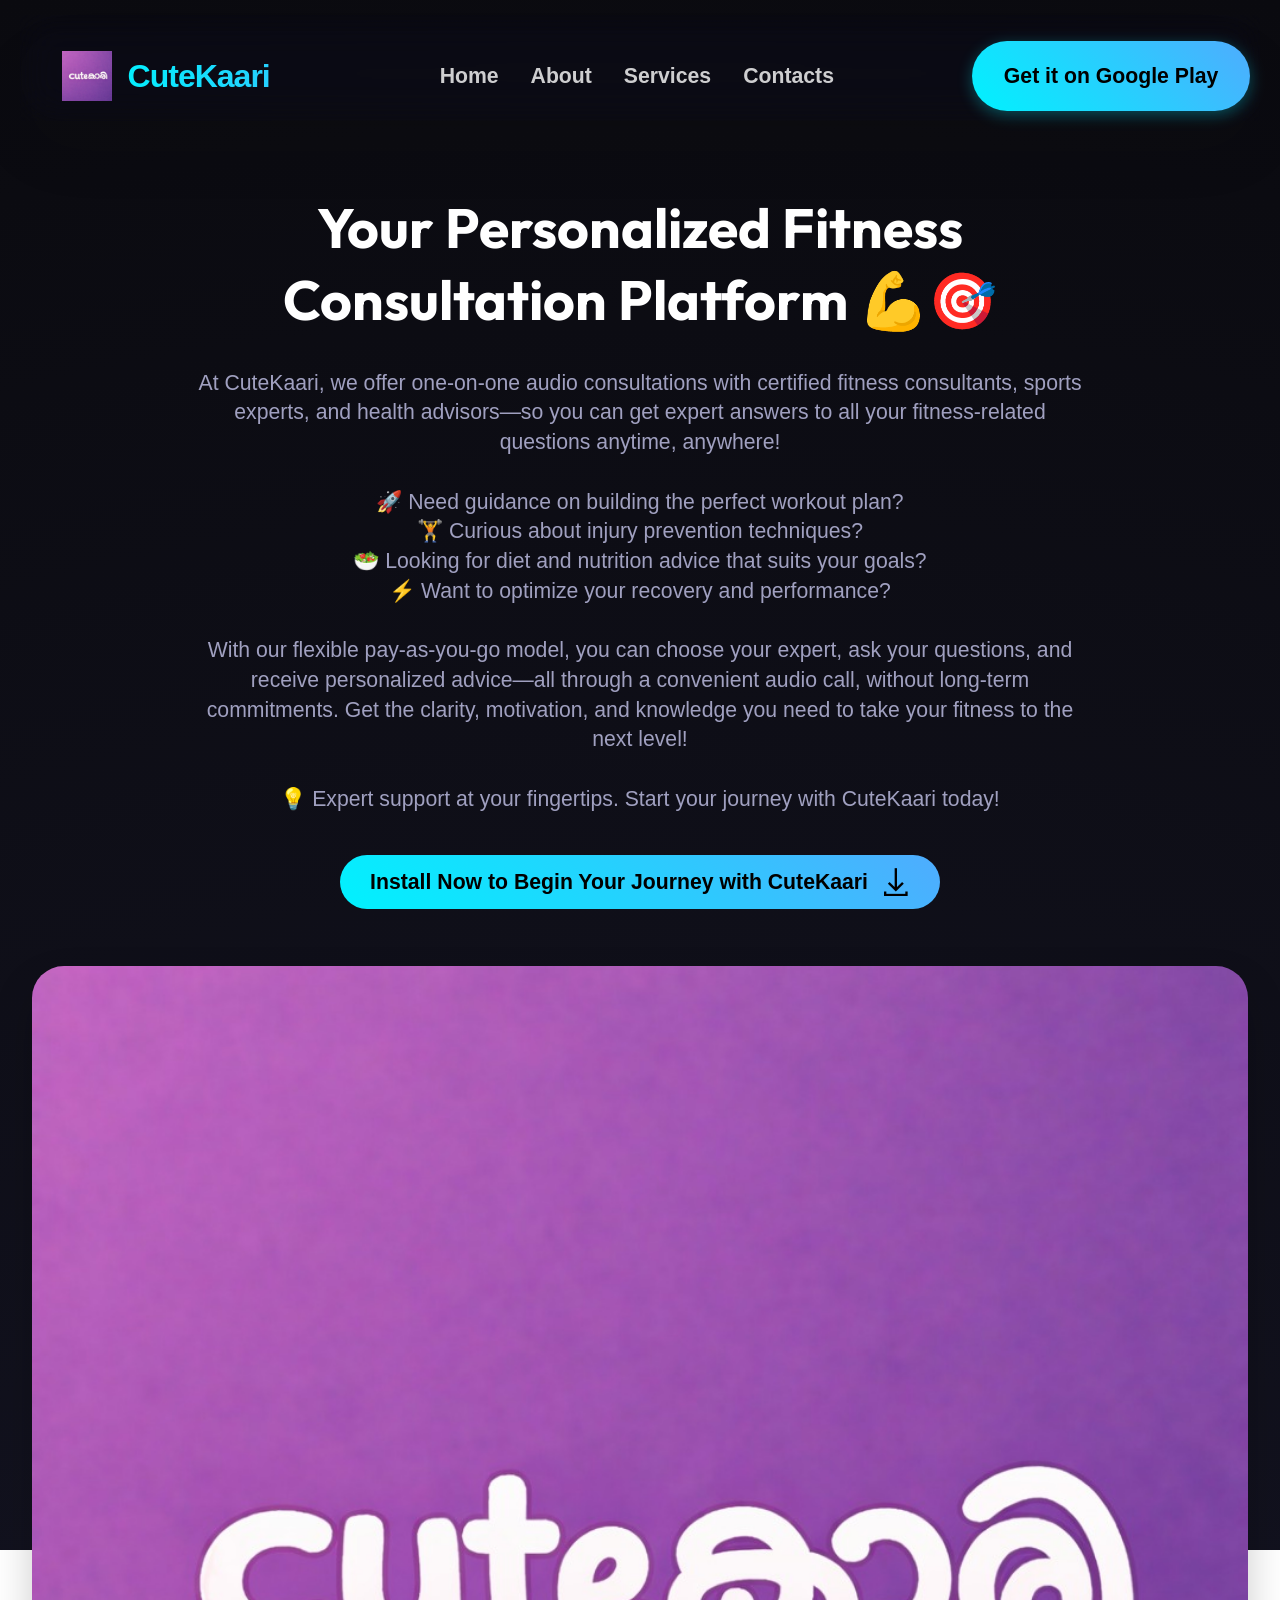
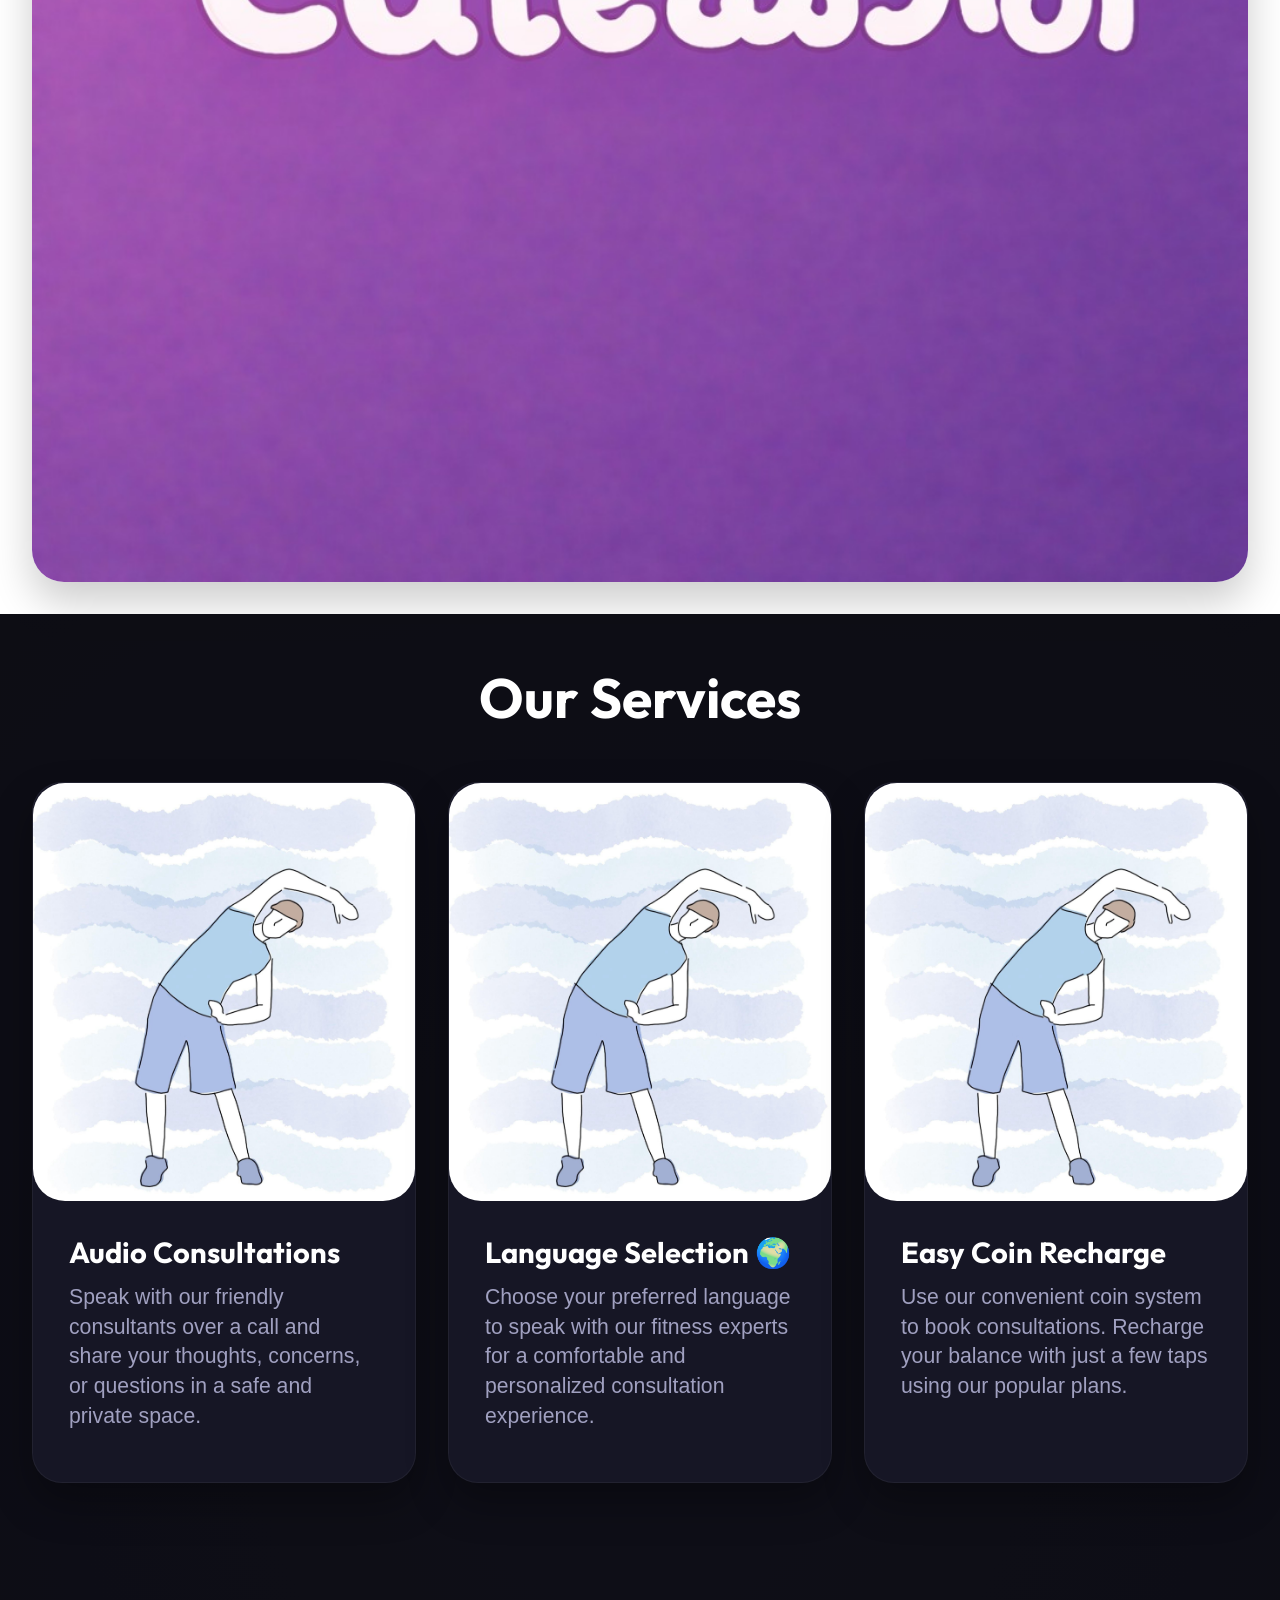
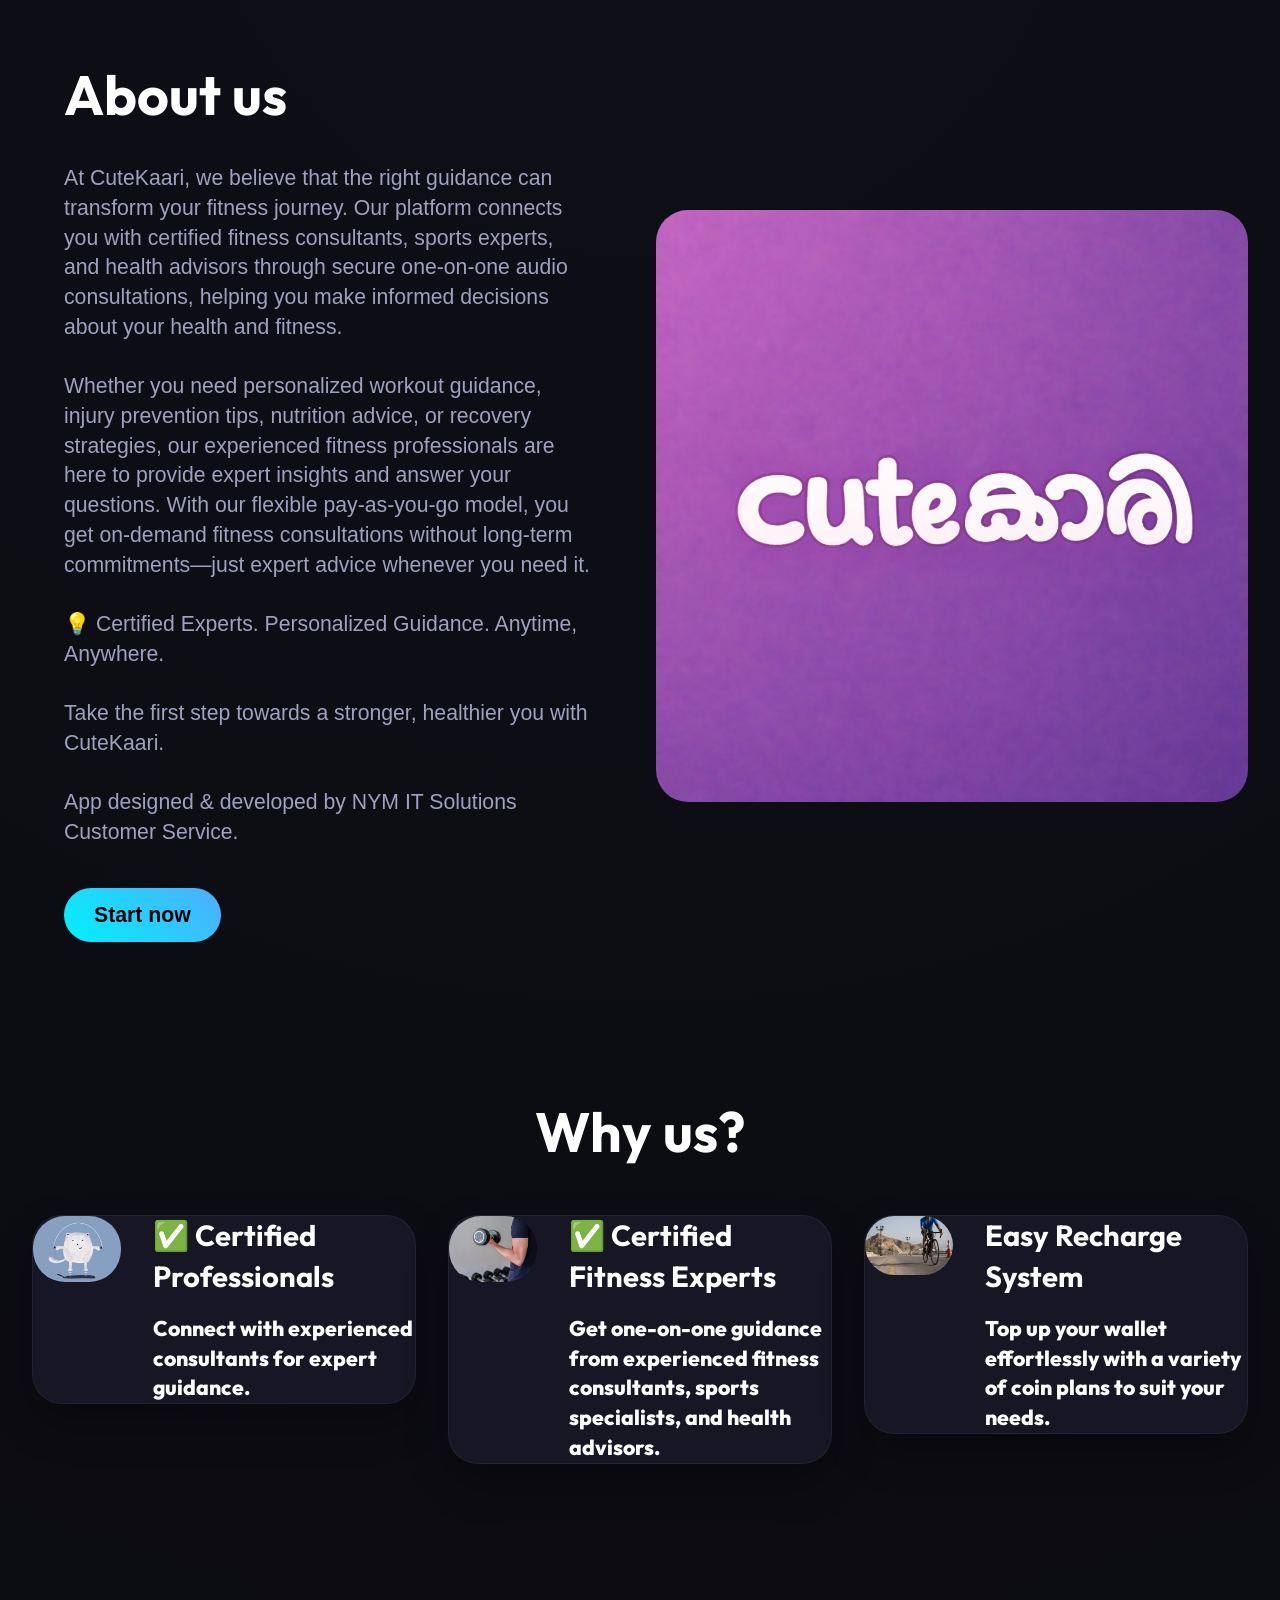
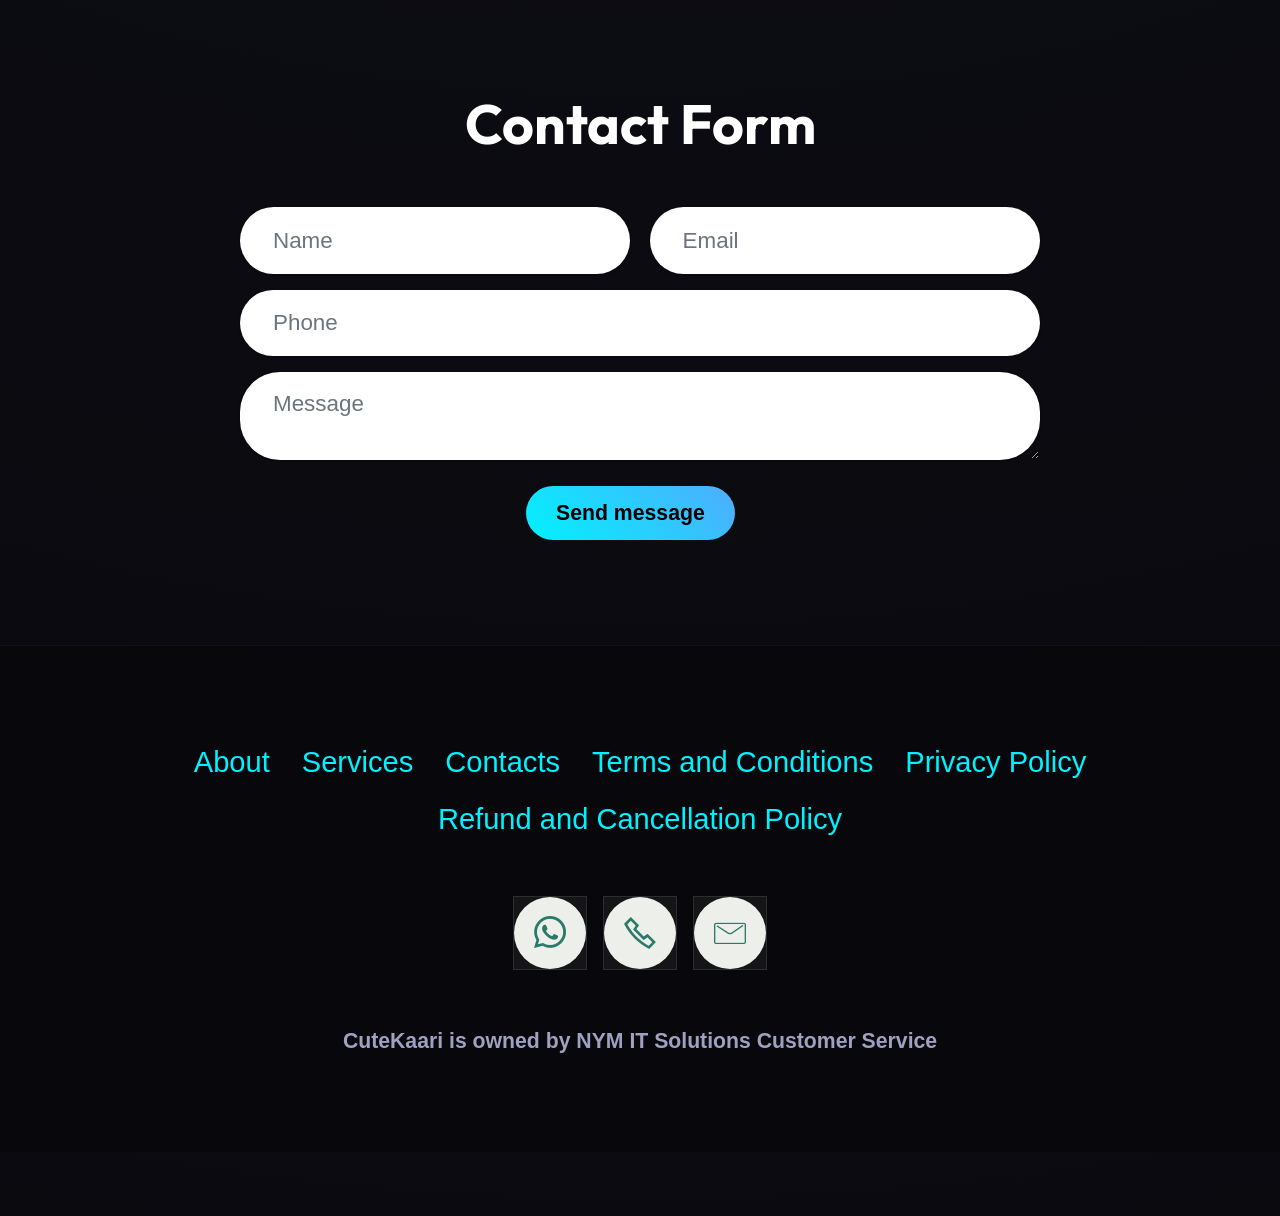
==== Home.html @ 043f81ea "file added" ====
<!DOCTYPE html>
<html>

<head>
  <!-- Site made with Mobirise Website Builder v6.0.1, https://mobirise.com -->
  <meta charset="UTF-8">
  <meta http-equiv="X-UA-Compatible" content="IE=edge">
  <meta name="generator" content="Mobirise v6.0.1, mobirise.com">
  <meta name="viewport" content="width=device-width, initial-scale=1, minimum-scale=1">
  <link rel="shortcut icon" href="assets/images/cute.jpeg" type="image/x-icon">
  <meta name="description" content="">


  <title>Home</title>
  <link rel="stylesheet" href="assets/web/assets/mobirise-icons2/mobirise2.css">
  <link rel="stylesheet" href="assets/web/assets/mobirise-icons/mobirise-icons.css">
  <link rel="stylesheet" href="assets/bootstrap/css/bootstrap.min.css">
  <link rel="stylesheet" href="assets/bootstrap/css/bootstrap-grid.min.css">
  <link rel="stylesheet" href="assets/bootstrap/css/bootstrap-reboot.min.css">
  <link rel="stylesheet" href="assets/parallax/jarallax.css">
  <link rel="stylesheet" href="assets/animatecss/animate.css">
  <link rel="stylesheet" href="assets/dropdown/css/style.css">
  <link rel="stylesheet" href="assets/socicon/css/styles.css">
  <link rel="stylesheet" href="assets/theme/css/style.css">
  <link rel="preconnect" href="https://fonts.googleapis.com">
  <link rel="preconnect" href="https://fonts.gstatic.com" crossorigin>
  <link
    href="https://fonts.googleapis.com/css2?family=Outfit:wght@300;400;600;800&family=Inter:wght@300;400;600&display=swap"
    rel="stylesheet">
  <link rel="preload" as="style" href="assets/mobirise/css/mbr-additional.css?v=xrlcCu">
  <link rel="stylesheet" href="assets/mobirise/css/mbr-additional.css?v=xrlcCu" type="text/css">





  <style>
    :root {
      --bg-dark: #0a0a0f;
      --bg-card: #161625;
      --accent-cyan: #00f2fe;
      --accent-blue: #4facfe;
      --glass-bg: rgba(10, 10, 15, 0.75);
      --text-main: #ffffff;
      --text-muted: #a0a0c0;
      --font-main: 'Outfit', sans-serif;
      --font-body: 'Inter', sans-serif;
    }

    body {
      font-family: var(--font-body) !important;
      background: radial-gradient(circle at 50% 50%, #1a1a2e 0%, #0a0a0f 100%) !important;
      color: var(--text-main) !important;
    }

    section {
      background: transparent !important;
    }

    /* Advanced Navbar Styles */
    .navbar-dropdown {
      background: var(--glass-bg) !important;
      backdrop-filter: blur(20px) saturate(180%);
      -webkit-backdrop-filter: blur(20px) saturate(180%);
      border: 1px solid rgba(0, 242, 254, 0.2);
      border-radius: 20px !important;
      margin: 15px 20px !important;
      width: calc(100% - 40px) !important;
      left: 0 !important;
      box-shadow: 0 10px 40px rgba(0, 0, 0, 0.4) !important;
      transition: all 0.4s cubic-bezier(0.165, 0.84, 0.44, 1);
    }

    .navbar-caption {
      background: linear-gradient(90deg, var(--accent-cyan), var(--accent-blue));
      -webkit-background-clip: text;
      -webkit-text-fill-color: transparent;
      font-weight: 900 !important;
      font-size: 2rem !important;
      letter-spacing: -1px;
      animation: gradientFlow 5s ease infinite;
      background-size: 200% auto;
    }

    @keyframes gradientFlow {
      0% {
        background-position: 0% 50%;
      }

      50% {
        background-position: 100% 50%;
      }

      100% {
        background-position: 0% 50%;
      }
    }

    .nav-link {
      color: #ffffff !important;
      font-weight: 600 !important;
      position: relative;
      transition: color 0.3s ease;
      opacity: 0.8;
    }

    .nav-link:hover {
      opacity: 1;
      color: var(--accent-cyan) !important;
    }

    .nav-link::after {
      content: '';
      position: absolute;
      width: 0;
      height: 2px;
      bottom: 0;
      left: 50%;
      background: linear-gradient(90deg, var(--accent-cyan), var(--accent-blue));
      transition: all 0.3s ease;
      transform: translateX(-50%);
    }

    .nav-link:hover::after {
      width: 80%;
    }

    .navbar-buttons .btn {
      background: linear-gradient(45deg, var(--accent-cyan), var(--accent-blue)) !important;
      border: none !important;
      color: #000 !important;
      font-weight: 700 !important;
      box-shadow: 0 4px 15px rgba(0, 242, 254, 0.3) !important;
      transform: scale(1);
      transition: all 0.3s cubic-bezier(0.175, 0.885, 0.32, 1.275);
    }

    .navbar-buttons .btn:hover {
      transform: scale(1.05) translateY(-2px);
      box-shadow: 0 8px 25px rgba(0, 242, 254, 0.5) !important;
    }

    /* Core Components */
    h1,
    h2,
    h3,
    h4,
    h5,
    h6,
    .mbr-section-title,
    .item-title {
      font-family: var(--font-main) !important;
      font-weight: 800 !important;
      color: #ffffff !important;
    }

    .mbr-text,
    p {
      color: var(--text-muted) !important;
    }

    .text-danger {
      color: var(--accent-cyan) !important;
    }

    .btn-danger,
    .btn-primary,
    .btn-success {
      background: linear-gradient(45deg, var(--accent-cyan), var(--accent-blue)) !important;
      border: none !important;
      color: #000 !important;
      border-radius: 50px !important;
      font-weight: 700 !important;
      padding: 12px 30px !important;
    }

    .item-wrapper {
      border-radius: 30px !important;
      background: var(--bg-card) !important;
      border: 1px solid rgba(255, 255, 255, 0.05);
      box-shadow: 0 20px 40px rgba(0, 0, 0, 0.3) !important;
      transition: all 0.3s ease;
    }

    .item-wrapper:hover {
      transform: translateY(-10px);
      box-shadow: 0 30px 60px rgba(0, 242, 254, 0.1) !important;
      border-color: rgba(0, 242, 254, 0.3);
    }

    .footer1 {
      background: #050508 !important;
      color: var(--text-muted) !important;
      border-top: 1px solid rgba(255, 255, 255, 0.05);
    }

    .mbr-overlay {
      background-color: var(--bg-dark) !important;
      opacity: 0.7 !important;
    }

    .social-row .soc-item {
      background: rgba(255, 255, 255, 0.05) !important;
      border: 1px solid rgba(255, 255, 255, 0.1);
    }

    .social-row .soc-item:hover {
      background: var(--accent-cyan) !important;
    }

    .social-row .soc-item:hover span {
      color: #000 !important;
    }
  </style>
</head>

<body>

  <section data-bs-version="5.1" class="menu menu2 cid-tJS6tZXiPa" once="menu" id="menu02-0">


    <nav class="navbar navbar-dropdown navbar-fixed-top navbar-expand-lg">
      <div class="container">
        <div class="navbar-brand">
          <span class="navbar-logo">
            <a href="Home.html#header05-1">
              <img src="assets/images/cute.jpeg" alt="CuteKaari" class="w-100"
                style="max-height: 100px; border-radius: 10px;">
            </a>
          </span>
          <span class="navbar-caption-wrap"><a class="navbar-caption text-danger display-4"
              href="Home.html#header05-1">CuteKaari</a></span>
        </div>
        <button class="navbar-toggler" type="button" data-toggle="collapse" data-bs-toggle="collapse"
          data-target="#navbarSupportedContent" data-bs-target="#navbarSupportedContent"
          aria-controls="navbarNavAltMarkup" aria-expanded="false" aria-label="Toggle navigation">
          <div class="hamburger">
            <span></span>
            <span></span>
            <span></span>
            <span></span>
          </div>
        </button>
        <div class="collapse navbar-collapse" id="navbarSupportedContent">
          <ul class="navbar-nav nav-dropdown" data-app-modern-menu="true">
            <li class="nav-item"><a class="nav-link link show text-white display-4" href="Home.html#header05-1">Home</a>
            </li>
            <li class="nav-item">
              <a class="nav-link link show text-white display-4" href="Home.html#header01-7"
                aria-expanded="false">About</a>
            </li>
            <li class="nav-item">
              <a class="nav-link link text-white display-4" href="Home.html#features04-w"
                aria-expanded="false">Services</a>
            </li>
            <li class="nav-item">
              <a class="nav-link link text-white display-4" href="Contact.html#contacts01-1o">Contacts</a>
            </li>
          </ul>

          <div class="navbar-buttons mbr-section-btn"><a class="btn btn-danger-outline display-4"
              href="https://play.google.com/store/apps/details?id=com.fl.koottukaari" target="_blank">Get it on Google
              Play</a></div>
        </div>
      </div>
    </nav>
  </section>

  <section data-bs-version="5.1" class="header5 cid-tJS6uM4N87" id="header05-1">




    <div class="topbg"></div>
    <div class="align-center container">
      <div class="row justify-content-center">
        <div class="col-md-12 col-lg-9">
          <h1 class="mbr-section-title mbr-fonts-style mb-4 display-2"><strong>Your Personalized Fitness Consultation
              Platform 💪🎯</strong></h1>
          <p class="mbr-text mbr-fonts-style mb-4 display-7">At CuteKaari, we offer one-on-one audio consultations with
            certified fitness consultants, sports experts, and health advisors—so you can get expert answers to all your
            fitness-related questions anytime, anywhere!<br><br>🚀 Need guidance on building the perfect workout
            plan?<br>🏋️ Curious about injury prevention techniques?<br>🥗 Looking for diet and nutrition advice that
            suits your goals?<br>⚡ Want to optimize your recovery and performance?<br><br>With our flexible
            pay-as-you-go model, you can choose your expert, ask your questions, and receive personalized advice—all
            through a convenient audio call, without long-term commitments. Get the clarity, motivation, and knowledge
            you need to take your fitness to the next level!<br><br>💡 Expert support at your fingertips. Start your
            journey with CuteKaari today!</p>
          <div class="mbr-section-btn mt-3"><a class="btn btn-primary display-7"
              href="https://play.google.com/store/apps/details?id=com.fl.koottukaari" target="_blank"><span
                class="mobi-mbri mobi-mbri-download mbr-iconfont mbr-iconfont-btn"></span>Install Now to Begin Your
              Journey with CuteKaari&nbsp;</a></div>
        </div>
      </div>
      <div class="row mt-5 justify-content-center">
        <div class="col-12 col-lg-12">
          <img src="assets/images/cute.jpeg" alt="CuteKaari" title="" class="w-100"
            style="border-radius: 30px; box-shadow: 0 20px 40px rgba(0,0,0,0.2);">
        </div>
      </div>
    </div>
  </section>

  <section data-bs-version="5.1" class="features4 cid-tMlEXTHLbS" id="features04-w">

    <div class="mbr-overlay"></div>
    <div class="container-fluid">
      <div class="row justify-content-center">
        <div class="col-12 content-head">
          <div class="mbr-section-head mb-5">
            <h4 class="mbr-section-title mbr-fonts-style align-center mb-0 display-2"><strong>Our Services</strong></h4>


          </div>
        </div>
      </div>
      <div class="row">
        <div class="item features-image col-12 col-md-6 col-lg-4 active">
          <div class="item-wrapper">
            <div class="item-img">
              <img src="assets/images/untitled-design-1755x1920.webp" alt="Mobirise Website Builder" data-slide-to="0"
                data-bs-slide-to="0">
            </div>
            <div class="item-content">
              <h5 class="item-title mbr-fonts-style display-5"><strong>Audio Consultations</strong></h5>

              <p class="mbr-text mbr-fonts-style display-7">
                Speak with our friendly consultants over a call and share your thoughts, concerns, or questions in a
                safe and private space.
              </p>

            </div>

          </div>
        </div>
        <div class="item features-image col-12 col-md-6 col-lg-4">
          <div class="item-wrapper">
            <div class="item-img">
              <img src="assets/images/untitled-design-1755x1920.webp" alt="Mobirise Website Builder" data-slide-to="1"
                data-bs-slide-to="1">
            </div>
            <div class="item-content">
              <h5 class="item-title mbr-fonts-style display-5"><strong>Language Selection 🌍</strong></h5>

              <p class="mbr-text mbr-fonts-style display-7">
                Choose your preferred language to speak with our fitness experts for a comfortable and personalized
                consultation experience.
              </p>

            </div>
          </div>
        </div>
        <div class="item features-image col-12 col-md-6 col-lg-4">
          <div class="item-wrapper">
            <div class="item-img">
              <img src="assets/images/untitled-design-1755x1920.webp" alt="Mobirise Website Builder" data-slide-to="2"
                data-bs-slide-to="2">
            </div>
            <div class="item-content">
              <h5 class="item-title mbr-fonts-style display-5"><strong>Easy Coin Recharge</strong></h5>

              <p class="mbr-text mbr-fonts-style display-7">Use our convenient coin system to book consultations.
                Recharge your balance with just a few taps using our popular plans.<br>
              </p>

            </div>
          </div>
        </div>


      </div>
    </div>
  </section>

  <section data-bs-version="5.1" class="header1 cid-tJS9vXDdRK mbr-fullscreen mbr-parallax-background" id="header01-7">



    <div class="mbr-overlay" style="opacity: 0.8; background-color: rgb(38, 38, 38);"></div>

    <div class="container-fluid">
      <div class="row justify-content-center">
        <div class="col-12 col-md-12 col-lg-6 image-wrapper">
          <img class="w-100" src="assets/images/cute.jpeg" alt="CuteKaari" style="border-radius: 20px;">
        </div>
        <div class="col-12 col-lg col-md-12">
          <div class="text-wrapper align-left">
            <h1 class="mbr-section-title mbr-fonts-style mb-4 display-2"><strong>About us</strong></h1>
            <p class="mbr-text mbr-fonts-style mb-4 display-7">At CuteKaari, we believe that the right guidance can
              transform your fitness journey. Our platform connects you with certified fitness consultants, sports
              experts, and health advisors through secure one-on-one audio consultations, helping you make informed
              decisions about your health and fitness.<br><br>Whether you need personalized workout guidance, injury
              prevention tips, nutrition advice, or recovery strategies, our experienced fitness professionals are here
              to provide expert insights and answer your questions. With our flexible pay-as-you-go model, you get
              on-demand fitness consultations without long-term commitments—just expert advice whenever you need
              it.<br><br>💡 Certified Experts. Personalized Guidance. Anytime, Anywhere.<br><br>Take the first step
              towards a stronger, healthier you with CuteKaari.<br><br>App designed &amp; developed by NYM IT Solutions
              Customer Service.</p>
            <div class="mbr-section-btn mt-3"><a class="btn btn-success display-7"
                href="https://play.google.com/store/apps/details?id=com.fl.koottukaari" target="_blank">Start now</a>
            </div>
          </div>
        </div>
      </div>
    </div>
  </section>

  <section data-bs-version="5.1" class="features15 cid-tLek7gQhG7" data-bg-video="https://vimeo.com/428046504"
    id="features015-m">


    <div class="mbr-fallback-image disabled"></div>
    <div class="mbr-overlay" style="opacity: 0.5; background-color: rgb(255, 255, 255);"></div>
    <div class="container">
      <div class="mbr-section-head mb-5">
        <h4 class="mbr-section-title mbr-fonts-style align-center mb-0 display-2">
          <strong>Why us?</strong>
        </h4>

      </div>
      <div class="row justify-content-center">
        <div class="item features-without-image col-12 col-lg-4 active">
          <div class="item-wrapper">
            <div class="img-wrapper">
              <img src="assets/images/mbr-171x128.webp" alt="Mobirise Website Builder" data-slide-to="0"
                data-bs-slide-to="0">
            </div>
            <div class="card-box">
              <h4 class="card-title mbr-fonts-style mb-3 display-5"><strong>✅ Certified Professionals</strong></h4>
              <h5 class="card-text mbr-fonts-style display-7">Connect with experienced consultants for expert guidance.
              </h5>
            </div>
          </div>
        </div>
        <div class="item features-without-image col-12 col-lg-4">
          <div class="item-wrapper">
            <div class="img-wrapper">
              <img src="assets/images/mbr-1-171x128.webp" alt="Mobirise Website Builder" data-slide-to="1"
                data-bs-slide-to="1">
            </div>
            <div class="card-box">
              <h4 class="card-title mbr-fonts-style mb-3 display-5"><strong>✅ Certified Fitness Experts</strong></h4>
              <h5 class="card-text mbr-fonts-style display-7">Get one-on-one guidance from experienced fitness
                consultants, sports specialists, and health advisors.</h5>
            </div>
          </div>
        </div>
        <div class="item features-without-image col-12 col-lg-4">
          <div class="item-wrapper">
            <div class="img-wrapper">
              <img src="assets/images/mbr-171x114.webp" alt="Mobirise Website Builder" data-slide-to="2"
                data-bs-slide-to="2">
            </div>
            <div class="card-box">
              <h4 class="card-title mbr-fonts-style mb-3 display-5"><strong>Easy Recharge System</strong></h4>
              <h5 class="card-text mbr-fonts-style display-7">Top up your wallet effortlessly with a variety of coin
                plans to suit your needs.</h5>
            </div>
          </div>
        </div>

      </div>
    </div>
  </section>

  <section data-bs-version="5.1" class="form5 cid-tJS9pBcTSa" id="form02-6">

    <div class="mbr-overlay"></div>
    <div class="container">
      <div class="mbr-section-head mb-5">
        <h3 class="mbr-section-title mbr-fonts-style align-center mb-0 display-2">
          <strong>Contact Form</strong>
        </h3>

      </div>
      <div class="row justify-content-center mt-4">
        <div class="col-lg-8 mx-auto mbr-form" data-form-type="formoid">
          <form action="https://mobirise.eu/" method="POST" class="mbr-form form-with-styler"
            data-form-title="Form Name"><input type="hidden" name="email" data-form-email="true"
              value="gxJ2V3S+qBU2c8TwLIqlGEDiqV6gI0i7kQg9PsdHON59u8cqsTt05kl8U+S5+Qvgu4pjkLpbq4AYUgfLQPqSAUNDym5i1yhhFqqEbypMXVzo2JFLnQVuJjqLTKaoyu7Y">
            <div class="row">
              <div hidden="hidden" data-form-alert="" class="alert alert-success col-12">Thanks for filling out the
                form!</div>
              <div hidden="hidden" data-form-alert-danger="" class="alert alert-danger col-12">
                Oops...! some problem!
              </div>
            </div>
            <div class="dragArea row">
              <div class="col-md col-sm-12 form-group mb-3" data-for="name">
                <input type="text" name="name" placeholder="Name" data-form-field="name" class="form-control" value=""
                  id="name-form02-6">
              </div>
              <div class="col-md col-sm-12 form-group mb-3" data-for="email">
                <input type="email" name="email" placeholder="Email" data-form-field="email" class="form-control"
                  value="" id="email-form02-6">
              </div>
              <div class="col-12 form-group mb-3" data-for="phone">
                <input type="tel" name="phone" placeholder="Phone" data-form-field="phone" class="form-control" value=""
                  id="phone-form02-6">
              </div>
              <div class="col-12 form-group mb-3" data-for="textarea">
                <textarea name="textarea" placeholder="Message" data-form-field="textarea" class="form-control"
                  id="textarea-form02-6"></textarea>
              </div>
              <div class="col-lg-12 col-md-12 col-sm-12 align-center mbr-section-btn"><button type="submit"
                  class="btn btn-primary display-7">Send message</button></div>
            </div>
          </form>
        </div>
      </div>
    </div>
  </section>

  <section data-bs-version="5.1" class="footer1 programm5 cid-tJS9NNcTLZ mbr-parallax-background" once="footers"
    id="footer03-8">



    <div class="mbr-overlay" style="opacity: 0.5; background-color: rgb(38, 38, 38);">
    </div>

    <div class="container">
      <div class="row">

        <div class="row-links mb-4">
          <ul class="header-menu">




            <li class="header-menu-item mbr-fonts-style display-5"><a href="Home.html#header01-7"
                class="text-danger text-primary">About</a></li>
            <li class="header-menu-item mbr-fonts-style display-5"><a href="Home.html#features04-w"
                class="text-danger text-primary">Services</a></li>
            <li class="header-menu-item mbr-fonts-style display-5"><a href="Contact.html#contacts01-1o"
                class="text-danger text-primary">Contacts</a></li>
            <li class="header-menu-item mbr-fonts-style display-5"><a href="Terms and Conditions.html#news04-20"
                class="text-danger text-primary">Terms and Conditions</a></li>
            <li class="header-menu-item mbr-fonts-style display-5"><a href="Privacy Policy.html#news04-22"
                class="text-danger text-primary">Privacy Policy</a></li>
            <li class="header-menu-item mbr-fonts-style display-5"><a
                href="Refund and Cancellation Policy.html#news04-24" class="text-danger text-primary">Refund and
                Cancellation Policy</a></li>
          </ul>
        </div>

        <div class="col-12">
          <div class="social-row">
            <div class="soc-item">
              <a href="tel:+919526134260">
                <span class="mbr-iconfont display-7 socicon-whatsapp socicon"></span>
              </a>
            </div>
            <div class="soc-item">
              <a href="tel:+919526134260">
                <span class="mbr-iconfont mobi-mbri-phone mobi-mbri"></span>
              </a>
            </div>
            <div class="soc-item">
              <a href="mailto:cutekaari2026@gmail.com">
                <span class="mbr-iconfont mbri-letter"></span>
              </a>
            </div>


          </div>
        </div>
        <div class="col-12 mt-5">
          <p class="mbr-fonts-style copyright display-7"><strong>CuteKaari is owned by NYM IT Solutions Customer
              Service</strong>
          </p>
        </div>
      </div>
    </div>
  </section>
  <section class="display-7"
    style="padding: 0;align-items: center;justify-content: center;flex-wrap: wrap;    align-content: center;display: flex;position: relative;height: 4rem;">
    <a href="https://mobiri.se/3636668" style="flex: 1 1;height: 4rem;position: absolute;width: 100%;z-index: 1;"><img
        alt="" style="height: 4rem;"
        src="[data-uri]"></a>
    <p style="margin: 0;text-align: center;" class="display-7">&#8204;</p><a style="z-index:1"
      href="https://mobirise.com/builder/ai-website-generator.html">AI Website Generator</a>
  </section>
  <script src="assets/bootstrap/js/bootstrap.bundle.min.js"></script>
  <script src="assets/parallax/jarallax.js"></script>
  <script src="assets/smoothscroll/smooth-scroll.js"></script>
  <script src="assets/ytplayer/index.js"></script>
  <script src="assets/dropdown/js/navbar-dropdown.js"></script>
  <script src="assets/vimeoplayer/player.js"></script>
  <script src="assets/theme/js/script.js"></script>
  <script src="assets/formoid/formoid.min.js"></script>


  <input name="animation" type="hidden">
</body>

</html>
---- assets/web/assets/mobirise-icons2/mobirise2.css ----
@font-face {
  font-family: 'Moririse2';
  font-display: swap;
  src:  url('mobirise2.eot?f2bix4');
  src:  url('mobirise2.eot?f2bix4#iefix') format('embedded-opentype'),
    url('mobirise2.ttf?f2bix4') format('truetype'),
    url('mobirise2.woff?f2bix4') format('woff'),
    url('mobirise2.svg?f2bix4#mobirise2') format('svg');
  font-weight: normal;
  font-style: normal;
}

[class^="mobi-"], [class*=" mobi-"] {
  /* use !important to prevent issues with browser extensions that change fonts */
  font-family: 'Moririse2' !important;
  speak: none;
  font-style: normal;
  font-weight: normal;
  font-variant: normal;
  text-transform: none;
  line-height: 1;

  /* Better Font Rendering =========== */
  -webkit-font-smoothing: antialiased;
  -moz-osx-font-smoothing: grayscale;
}

.mobi-mbri-add-submenu:before {
  content: "\e900";
}
.mobi-mbri-alert:before {
  content: "\e901";
}
.mobi-mbri-align-center:before {
  content: "\e902";
}
.mobi-mbri-align-justify:before {
  content: "\e903";
}
.mobi-mbri-align-left:before {
  content: "\e904";
}
.mobi-mbri-align-right:before {
  content: "\e905";
}
.mobi-mbri-android:before {
  content: "\e906";
}
.mobi-mbri-apple:before {
  content: "\e907";
}
.mobi-mbri-arrow-down:before {
  content: "\e908";
}
.mobi-mbri-arrow-next:before {
  content: "\e909";
}
.mobi-mbri-arrow-prev:before {
  content: "\e90a";
}
.mobi-mbri-arrow-up:before {
  content: "\e90b";
}
.mobi-mbri-bold:before {
  content: "\e90c";
}
.mobi-mbri-bookmark:before {
  content: "\e90d";
}
.mobi-mbri-bootstrap:before {
  content: "\e90e";
}
.mobi-mbri-briefcase:before {
  content: "\e90f";
}
.mobi-mbri-browse:before {
  content: "\e910";
}
.mobi-mbri-bulleted-list:before {
  content: "\e911";
}
.mobi-mbri-calendar:before {
  content: "\e912";
}
.mobi-mbri-camera:before {
  content: "\e913";
}
.mobi-mbri-cart-add:before {
  content: "\e914";
}
.mobi-mbri-cart-full:before {
  content: "\e915";
}
.mobi-mbri-cash:before {
  content: "\e916";
}
.mobi-mbri-change-style:before {
  content: "\e917";
}
.mobi-mbri-chat:before {
  content: "\e918";
}
.mobi-mbri-clock:before {
  content: "\e919";
}
.mobi-mbri-close:before {
  content: "\e91a";
}
.mobi-mbri-cloud:before {
  content: "\e91b";
}
.mobi-mbri-code:before {
  content: "\e91c";
}
.mobi-mbri-contact-form:before {
  content: "\e91d";
}
.mobi-mbri-credit-card:before {
  content: "\e91e";
}
.mobi-mbri-cursor-click:before {
  content: "\e91f";
}
.mobi-mbri-cust-feedback:before {
  content: "\e920";
}
.mobi-mbri-database:before {
  content: "\e921";
}
.mobi-mbri-delivery:before {
  content: "\e922";
}
.mobi-mbri-desktop:before {
  content: "\e923";
}
.mobi-mbri-devices:before {
  content: "\e924";
}
.mobi-mbri-down:before {
  content: "\e925";
}
.mobi-mbri-download-2:before {
  content: "\e926";
}
.mobi-mbri-download:before {
  content: "\e927";
}
.mobi-mbri-drag-n-drop-2:before {
  content: "\e928";
}
.mobi-mbri-drag-n-drop:before {
  content: "\e929";
}
.mobi-mbri-edit-2:before {
  content: "\e92a";
}
.mobi-mbri-edit:before {
  content: "\e92b";
}
.mobi-mbri-error:before {
  content: "\e92c";
}
.mobi-mbri-extension:before {
  content: "\e92d";
}
.mobi-mbri-features:before {
  content: "\e92e";
}
.mobi-mbri-file:before {
  content: "\e92f";
}
.mobi-mbri-flag:before {
  content: "\e930";
}
.mobi-mbri-folder:before {
  content: "\e931";
}
.mobi-mbri-gift:before {
  content: "\e932";
}
.mobi-mbri-github:before {
  content: "\e933";
}
.mobi-mbri-globe-2:before {
  content: "\e934";
}
.mobi-mbri-globe:before {
  content: "\e935";
}
.mobi-mbri-growing-chart:before {
  content: "\e936";
}
.mobi-mbri-hearth:before {
  content: "\e937";
}
.mobi-mbri-help:before {
  content: "\e938";
}
.mobi-mbri-home:before {
  content: "\e939";
}
.mobi-mbri-hot-cup:before {
  content: "\e93a";
}
.mobi-mbri-idea:before {
  content: "\e93b";
}
.mobi-mbri-image-gallery:before {
  content: "\e93c";
}
.mobi-mbri-image-slider:before {
  content: "\e93d";
}
.mobi-mbri-info:before {
  content: "\e93e";
}
.mobi-mbri-italic:before {
  content: "\e93f";
}
.mobi-mbri-key:before {
  content: "\e940";
}
.mobi-mbri-laptop:before {
  content: "\e941";
}
.mobi-mbri-layers:before {
  content: "\e942";
}
.mobi-mbri-left-right:before {
  content: "\e943";
}
.mobi-mbri-left:before {
  content: "\e944";
}
.mobi-mbri-letter:before {
  content: "\e945";
}
.mobi-mbri-like:before {
  content: "\e946";
}
.mobi-mbri-link:before {
  content: "\e947";
}
.mobi-mbri-lock:before {
  content: "\e948";
}
.mobi-mbri-login:before {
  content: "\e949";
}
.mobi-mbri-logout:before {
  content: "\e94a";
}
.mobi-mbri-magic-stick:before {
  content: "\e94b";
}
.mobi-mbri-map-pin:before {
  content: "\e94c";
}
.mobi-mbri-menu:before {
  content: "\e94d";
}
.mobi-mbri-mobile-2:before {
  content: "\e94e";
}
.mobi-mbri-mobile-horizontal:before {
  content: "\e94f";
}
.mobi-mbri-mobile:before {
  content: "\e950";
}
.mobi-mbri-mobirise:before {
  content: "\e951";
}
.mobi-mbri-more-horizontal:before {
  content: "\e952";
}
.mobi-mbri-more-vertical:before {
  content: "\e953";
}
.mobi-mbri-music:before {
  content: "\e954";
}
.mobi-mbri-new-file:before {
  content: "\e955";
}
.mobi-mbri-numbered-list:before {
  content: "\e956";
}
.mobi-mbri-opened-folder:before {
  content: "\e957";
}
.mobi-mbri-pages:before {
  content: "\e958";
}
.mobi-mbri-paper-plane:before {
  content: "\e959";
}
.mobi-mbri-paperclip:before {
  content: "\e95a";
}
.mobi-mbri-phone:before {
  content: "\e95b";
}
.mobi-mbri-photo:before {
  content: "\e95c";
}
.mobi-mbri-photos:before {
  content: "\e95d";
}
.mobi-mbri-pin:before {
  content: "\e95e";
}
.mobi-mbri-play:before {
  content: "\e95f";
}
.mobi-mbri-plus:before {
  content: "\e960";
}
.mobi-mbri-preview:before {
  content: "\e961";
}
.mobi-mbri-print:before {
  content: "\e962";
}
.mobi-mbri-protect:before {
  content: "\e963";
}
.mobi-mbri-question:before {
  content: "\e964";
}
.mobi-mbri-quote-left:before {
  content: "\e965";
}
.mobi-mbri-quote-right:before {
  content: "\e966";
}
.mobi-mbri-redo:before {
  content: "\e967";
}
.mobi-mbri-refresh:before {
  content: "\e968";
}
.mobi-mbri-responsive-2:before {
  content: "\e969";
}
.mobi-mbri-responsive:before {
  content: "\e96a";
}
.mobi-mbri-right:before {
  content: "\e96b";
}
.mobi-mbri-rocket:before {
  content: "\e96c";
}
.mobi-mbri-sad-face:before {
  content: "\e96d";
}
.mobi-mbri-sale:before {
  content: "\e96e";
}
.mobi-mbri-save:before {
  content: "\e96f";
}
.mobi-mbri-search:before {
  content: "\e970";
}
.mobi-mbri-setting-2:before {
  content: "\e971";
}
.mobi-mbri-setting-3:before {
  content: "\e972";
}
.mobi-mbri-setting:before {
  content: "\e973";
}
.mobi-mbri-share:before {
  content: "\e974";
}
.mobi-mbri-shopping-bag:before {
  content: "\e975";
}
.mobi-mbri-shopping-basket:before {
  content: "\e976";
}
.mobi-mbri-shopping-cart:before {
  content: "\e977";
}
.mobi-mbri-sites:before {
  content: "\e978";
}
.mobi-mbri-smile-face:before {
  content: "\e979";
}
.mobi-mbri-speed:before {
  content: "\e97a";
}
.mobi-mbri-star:before {
  content: "\e97b";
}
.mobi-mbri-success:before {
  content: "\e97c";
}
.mobi-mbri-sun:before {
  content: "\e97d";
}
.mobi-mbri-sun2:before {
  content: "\e97e";
}
.mobi-mbri-tablet-vertical:before {
  content: "\e97f";
}
.mobi-mbri-tablet:before {
  content: "\e980";
}
.mobi-mbri-target:before {
  content: "\e981";
}
.mobi-mbri-timer:before {
  content: "\e982";
}
.mobi-mbri-to-ftp:before {
  content: "\e983";
}
.mobi-mbri-to-local-drive:before {
  content: "\e984";
}
.mobi-mbri-touch-swipe:before {
  content: "\e985";
}
.mobi-mbri-touch:before {
  content: "\e986";
}
.mobi-mbri-trash:before {
  content: "\e987";
}
.mobi-mbri-underline:before {
  content: "\e988";
}
.mobi-mbri-undo:before {
  content: "\e989";
}
.mobi-mbri-unlink:before {
  content: "\e98a";
}
.mobi-mbri-unlock:before {
  content: "\e98b";
}
.mobi-mbri-up-down:before {
  content: "\e98c";
}
.mobi-mbri-up:before {
  content: "\e98d";
}
.mobi-mbri-update:before {
  content: "\e98e";
}
.mobi-mbri-upload-2:before {
  content: "\e98f";
}
.mobi-mbri-upload:before {
  content: "\e990";
}
.mobi-mbri-user-2:before {
  content: "\e991";
}
.mobi-mbri-user:before {
  content: "\e992";
}
.mobi-mbri-users:before {
  content: "\e993";
}
.mobi-mbri-video-play:before {
  content: "\e994";
}
.mobi-mbri-video:before {
  content: "\e995";
}
.mobi-mbri-watch:before {
  content: "\e996";
}
.mobi-mbri-website-theme-2:before {
  content: "\e997";
}
.mobi-mbri-website-theme:before {
  content: "\e998";
}
.mobi-mbri-wifi:before {
  content: "\e999";
}
.mobi-mbri-windows:before {
  content: "\e99a";
}
.mobi-mbri-zoom-in:before {
  content: "\e99b";
}
.mobi-mbri-zoom-out:before {
  content: "\e99c";
}
---- assets/web/assets/mobirise-icons/mobirise-icons.css ----
@font-face {
  font-family: 'MobiriseIcons';
  src:  url('mobirise-icons.eot?spat4u');
  src:  url('mobirise-icons.eot?spat4u#iefix') format('embedded-opentype'),
    url('mobirise-icons.ttf?spat4u') format('truetype'),
    url('mobirise-icons.woff?spat4u') format('woff'),
    url('mobirise-icons.svg?spat4u#MobiriseIcons') format('svg');
  font-weight: normal;
  font-style: normal;
  font-display: swap;
}

[class^="mbri-"], [class*=" mbri-"] {
  /* use !important to prevent issues with browser extensions that change fonts */
  font-family: MobiriseIcons !important;
  speak: none;
  font-style: normal;
  font-weight: normal;
  font-variant: normal;
  text-transform: none;
  line-height: 1;

  /* Better Font Rendering =========== */
  -webkit-font-smoothing: antialiased;
  -moz-osx-font-smoothing: grayscale;
}

.mbri-add-submenu:before {
  content: "\e900";
}
.mbri-alert:before {
  content: "\e901";
}
.mbri-align-center:before {
  content: "\e902";
}
.mbri-align-justify:before {
  content: "\e903";
}
.mbri-align-left:before {
  content: "\e904";
}
.mbri-align-right:before {
  content: "\e905";
}
.mbri-android:before {
  content: "\e906";
}
.mbri-apple:before {
  content: "\e907";
}
.mbri-arrow-down:before {
  content: "\e908";
}
.mbri-arrow-next:before {
  content: "\e909";
}
.mbri-arrow-prev:before {
  content: "\e90a";
}
.mbri-arrow-up:before {
  content: "\e90b";
}
.mbri-bold:before {
  content: "\e90c";
}
.mbri-bookmark:before {
  content: "\e90d";
}
.mbri-bootstrap:before {
  content: "\e90e";
}
.mbri-briefcase:before {
  content: "\e90f";
}
.mbri-browse:before {
  content: "\e910";
}
.mbri-bulleted-list:before {
  content: "\e911";
}
.mbri-calendar:before {
  content: "\e912";
}
.mbri-camera:before {
  content: "\e913";
}
.mbri-cart-add:before {
  content: "\e914";
}
.mbri-cart-full:before {
  content: "\e915";
}
.mbri-cash:before {
  content: "\e916";
}
.mbri-change-style:before {
  content: "\e917";
}
.mbri-chat:before {
  content: "\e918";
}
.mbri-clock:before {
  content: "\e919";
}
.mbri-close:before {
  content: "\e91a";
}
.mbri-cloud:before {
  content: "\e91b";
}
.mbri-code:before {
  content: "\e91c";
}
.mbri-contact-form:before {
  content: "\e91d";
}
.mbri-credit-card:before {
  content: "\e91e";
}
.mbri-cursor-click:before {
  content: "\e91f";
}
.mbri-cust-feedback:before {
  content: "\e920";
}
.mbri-database:before {
  content: "\e921";
}
.mbri-delivery:before {
  content: "\e922";
}
.mbri-desktop:before {
  content: "\e923";
}
.mbri-devices:before {
  content: "\e924";
}
.mbri-down:before {
  content: "\e925";
}
.mbri-download:before {
  content: "\e989";
}
.mbri-drag-n-drop:before {
  content: "\e927";
}
.mbri-drag-n-drop2:before {
  content: "\e928";
}
.mbri-edit:before {
  content: "\e929";
}
.mbri-edit2:before {
  content: "\e92a";
}
.mbri-error:before {
  content: "\e92b";
}
.mbri-extension:before {
  content: "\e92c";
}
.mbri-features:before {
  content: "\e92d";
}
.mbri-file:before {
  content: "\e92e";
}
.mbri-flag:before {
  content: "\e92f";
}
.mbri-folder:before {
  content: "\e930";
}
.mbri-gift:before {
  content: "\e931";
}
.mbri-github:before {
  content: "\e932";
}
.mbri-globe:before {
  content: "\e933";
}
.mbri-globe-2:before {
  content: "\e934";
}
.mbri-growing-chart:before {
  content: "\e935";
}
.mbri-hearth:before {
  content: "\e936";
}
.mbri-help:before {
  content: "\e937";
}
.mbri-home:before {
  content: "\e938";
}
.mbri-hot-cup:before {
  content: "\e939";
}
.mbri-idea:before {
  content: "\e93a";
}
.mbri-image-gallery:before {
  content: "\e93b";
}
.mbri-image-slider:before {
  content: "\e93c";
}
.mbri-info:before {
  content: "\e93d";
}
.mbri-italic:before {
  content: "\e93e";
}
.mbri-key:before {
  content: "\e93f";
}
.mbri-laptop:before {
  content: "\e940";
}
.mbri-layers:before {
  content: "\e941";
}
.mbri-left-right:before {
  content: "\e942";
}
.mbri-left:before {
  content: "\e943";
}
.mbri-letter:before {
  content: "\e944";
}
.mbri-like:before {
  content: "\e945";
}
.mbri-link:before {
  content: "\e946";
}
.mbri-lock:before {
  content: "\e947";
}
.mbri-login:before {
  content: "\e948";
}
.mbri-logout:before {
  content: "\e949";
}
.mbri-magic-stick:before {
  content: "\e94a";
}
.mbri-map-pin:before {
  content: "\e94b";
}
.mbri-menu:before {
  content: "\e94c";
}
.mbri-mobile:before {
  content: "\e94d";
}
.mbri-mobile2:before {
  content: "\e94e";
}
.mbri-mobirise:before {
  content: "\e94f";
}
.mbri-more-horizontal:before {
  content: "\e950";
}
.mbri-more-vertical:before {
  content: "\e951";
}
.mbri-music:before {
  content: "\e952";
}
.mbri-new-file:before {
  content: "\e953";
}
.mbri-numbered-list:before {
  content: "\e954";
}
.mbri-opened-folder:before {
  content: "\e955";
}
.mbri-pages:before {
  content: "\e956";
}
.mbri-paper-plane:before {
  content: "\e957";
}
.mbri-paperclip:before {
  content: "\e958";
}
.mbri-photo:before {
  content: "\e959";
}
.mbri-photos:before {
  content: "\e95a";
}
.mbri-pin:before {
  content: "\e95b";
}
.mbri-play:before {
  content: "\e95c";
}
.mbri-plus:before {
  content: "\e95d";
}
.mbri-preview:before {
  content: "\e95e";
}
.mbri-print:before {
  content: "\e95f";
}
.mbri-protect:before {
  content: "\e960";
}
.mbri-question:before {
  content: "\e961";
}
.mbri-quote-left:before {
  content: "\e962";
}
.mbri-quote-right:before {
  content: "\e963";
}
.mbri-refresh:before {
  content: "\e964";
}
.mbri-responsive:before {
  content: "\e965";
}
.mbri-right:before {
  content: "\e966";
}
.mbri-rocket:before {
  content: "\e967";
}
.mbri-sad-face:before {
  content: "\e968";
}
.mbri-sale:before {
  content: "\e969";
}
.mbri-save:before {
  content: "\e96a";
}
.mbri-search:before {
  content: "\e96b";
}
.mbri-setting:before {
  content: "\e96c";
}
.mbri-setting2:before {
  content: "\e96d";
}
.mbri-setting3:before {
  content: "\e96e";
}
.mbri-share:before {
  content: "\e96f";
}
.mbri-shopping-bag:before {
  content: "\e970";
}
.mbri-shopping-basket:before {
  content: "\e971";
}
.mbri-shopping-cart:before {
  content: "\e972";
}
.mbri-sites:before {
  content: "\e973";
}
.mbri-smile-face:before {
  content: "\e974";
}
.mbri-speed:before {
  content: "\e975";
}
.mbri-star:before {
  content: "\e976";
}
.mbri-success:before {
  content: "\e977";
}
.mbri-sun:before {
  content: "\e978";
}
.mbri-sun2:before {
  content: "\e979";
}
.mbri-tablet:before {
  content: "\e97a";
}
.mbri-tablet-vertical:before {
  content: "\e97b";
}
.mbri-target:before {
  content: "\e97c";
}
.mbri-timer:before {
  content: "\e97d";
}
.mbri-to-ftp:before {
  content: "\e97e";
}
.mbri-to-local-drive:before {
  content: "\e97f";
}
.mbri-touch-swipe:before {
  content: "\e980";
}
.mbri-touch:before {
  content: "\e981";
}
.mbri-trash:before {
  content: "\e982";
}
.mbri-underline:before {
  content: "\e983";
}
.mbri-unlink:before {
  content: "\e984";
}
.mbri-unlock:before {
  content: "\e985";
}
.mbri-up-down:before {
  content: "\e986";
}
.mbri-up:before {
  content: "\e987";
}
.mbri-update:before {
  content: "\e988";
}
.mbri-upload:before {
 content: "\e926"; 
}
.mbri-user:before {
  content: "\e98a";
}
.mbri-user2:before {
  content: "\e98b";
}
.mbri-users:before {
  content: "\e98c";
}
.mbri-video:before {
  content: "\e98d";
}
.mbri-video-play:before {
  content: "\e98e";
}
.mbri-watch:before {
  content: "\e98f";
}
.mbri-website-theme:before {
  content: "\e990";
}
.mbri-wifi:before {
  content: "\e991";
}
.mbri-windows:before {
  content: "\e992";
}
.mbri-zoom-out:before {
  content: "\e993";
}
.mbri-redo:before {
  content: "\e994";
}
.mbri-undo:before {
  content: "\e995";
}
---- assets/parallax/jarallax.css ----
.jarallax {
    position: relative;
    z-index: 0;
}
.jarallax > .jarallax-img {
    position: absolute;
    object-fit: cover;
    /* support for plugin https://github.com/bfred-it/object-fit-images */
    font-family: 'object-fit: cover;';
    top: 0;
    left: 0;
    width: 100%;
    height: 100%;
    z-index: -1;
}
---- assets/dropdown/css/style.css ----
.navbar-dropdown {
  left: 0;
  padding: 0;
  position: absolute;
  right: 0;
  top: 0;
  transition: all 0.45s ease;
  z-index: 1030;
  background: #282828; }
  .navbar-dropdown .navbar-logo {
    margin-right: 0.8rem;
    transition: margin 0.3s ease-in-out;
    vertical-align: middle; }
    .navbar-dropdown .navbar-logo img {
      height: 3.125rem;
      transition: all 0.3s ease-in-out; }
    .navbar-dropdown .navbar-logo.mbr-iconfont {
      font-size: 3.125rem;
      line-height: 3.125rem; }
  .navbar-dropdown .navbar-caption {
    font-weight: 700;
    white-space: normal;
    vertical-align: -4px;
    line-height: 3.125rem !important; }
    .navbar-dropdown .navbar-caption, .navbar-dropdown .navbar-caption:hover {
      color: inherit;
      text-decoration: none; }
  .navbar-dropdown .mbr-iconfont + .navbar-caption {
    vertical-align: -1px; }
  .navbar-dropdown.navbar-fixed-top {
    position: fixed; }
  .navbar-dropdown .navbar-brand span {
    vertical-align: -4px; }
  .navbar-dropdown.bg-color.transparent {
    background: none; }
  .navbar-dropdown.navbar-short .navbar-brand {
    padding: 0.625rem 0; }
    .navbar-dropdown.navbar-short .navbar-brand span {
      vertical-align: -1px; }
  .navbar-dropdown.navbar-short .navbar-caption {
    line-height: 2.375rem !important;
    vertical-align: -2px; }
  .navbar-dropdown.navbar-short .navbar-logo {
    margin-right: 0.5rem; }
    .navbar-dropdown.navbar-short .navbar-logo img {
      height: 2.375rem; }
    .navbar-dropdown.navbar-short .navbar-logo.mbr-iconfont {
      font-size: 2.375rem;
      line-height: 2.375rem; }
  .navbar-dropdown.navbar-short .mbr-table-cell {
    height: 3.625rem; }
  .navbar-dropdown .navbar-close {
    left: 0.6875rem;
    position: fixed;
    top: 0.75rem;
    z-index: 1000; }
  .navbar-dropdown .hamburger-icon {
    content: "";
    display: inline-block;
    vertical-align: middle;
    width: 16px;
    -webkit-box-shadow: 0 -6px 0 1px #282828,0 0 0 1px #282828,0 6px 0 1px #282828;
    -moz-box-shadow: 0 -6px 0 1px #282828,0 0 0 1px #282828,0 6px 0 1px #282828;
    box-shadow: 0 -6px 0 1px #282828,0 0 0 1px #282828,0 6px 0 1px #282828; }

.dropdown-menu .dropdown-toggle[data-toggle="dropdown-submenu"]::after {
  border-bottom: 0.35em solid transparent;
  border-left: 0.35em solid;
  border-right: 0;
  border-top: 0.35em solid transparent;
  margin-left: 0.3rem; }

.dropdown-menu .dropdown-item:focus {
  outline: 0; }

.nav-dropdown {
  font-size: 0.75rem;
  font-weight: 500;
  height: auto !important; }
  .nav-dropdown .nav-btn {
    padding-left: 1rem; }
  .nav-dropdown .link {
    margin: .667em 1.667em;
    font-weight: 500;
    padding: 0;
    transition: color .2s ease-in-out; }
    .nav-dropdown .link.dropdown-toggle {
      margin-right: 2.583em; }
      .nav-dropdown .link.dropdown-toggle::after {
        margin-left: .25rem;
        border-top: 0.35em solid;
        border-right: 0.35em solid transparent;
        border-left: 0.35em solid transparent;
        border-bottom: 0; }
      .nav-dropdown .link.dropdown-toggle[aria-expanded="true"] {
        margin: 0;
        padding: 0.667em 3.263em  0.667em 1.667em; }
  .nav-dropdown .link::after,
  .nav-dropdown .dropdown-item::after {
    color: inherit; }
  .nav-dropdown .btn {
    font-size: 0.75rem;
    font-weight: 700;
    letter-spacing: 0;
    margin-bottom: 0;
    padding-left: 1.25rem;
    padding-right: 1.25rem; }
  .nav-dropdown .dropdown-menu {
    border-radius: 0;
    border: 0;
    left: 0;
    margin: 0;
    padding-bottom: 1.25rem;
    padding-top: 1.25rem;
    position: relative; }
  .nav-dropdown .dropdown-submenu {
    margin-left: 0.125rem;
    top: 0; }
  .nav-dropdown .dropdown-item {
    font-weight: 500;
    line-height: 2;
    padding: 0.3846em 4.615em 0.3846em 1.5385em;
    position: relative;
    transition: color .2s ease-in-out, background-color .2s ease-in-out; }
    .nav-dropdown .dropdown-item::after {
      margin-top: -0.3077em;
      position: absolute;
      right: 1.1538em;
      top: 50%; }
    .nav-dropdown .dropdown-item:focus, .nav-dropdown .dropdown-item:hover {
      background: none; }

@media (max-width: 767px) {
  .nav-dropdown.navbar-toggleable-sm {
    bottom: 0;
    display: none;
    left: 0;
    overflow-x: hidden;
    position: fixed;
    top: 0;
    transform: translateX(-100%);
    -ms-transform: translateX(-100%);
    -webkit-transform: translateX(-100%);
    width: 18.75rem;
    z-index: 999; } }
.nav-dropdown.navbar-toggleable-xl {
  bottom: 0;
  display: none;
  left: 0;
  overflow-x: hidden;
  position: fixed;
  top: 0;
  transform: translateX(-100%);
  -ms-transform: translateX(-100%);
  -webkit-transform: translateX(-100%);
  width: 18.75rem;
  z-index: 999; }

.nav-dropdown-sm {
  display: block !important;
  overflow-x: hidden;
  overflow: auto;
  padding-top: 3.875rem; }
  .nav-dropdown-sm::after {
    content: "";
    display: block;
    height: 3rem;
    width: 100%; }
  .nav-dropdown-sm.collapse.in ~ .navbar-close {
    display: block !important; }
  .nav-dropdown-sm.collapsing, .nav-dropdown-sm.collapse.in {
    transform: translateX(0);
    -ms-transform: translateX(0);
    -webkit-transform: translateX(0);
    transition: all 0.25s ease-out;
    -webkit-transition: all 0.25s ease-out;
    background: #282828; }
  .nav-dropdown-sm.collapsing[aria-expanded="false"] {
    transform: translateX(-100%);
    -ms-transform: translateX(-100%);
    -webkit-transform: translateX(-100%); }
  .nav-dropdown-sm .nav-item {
    display: block;
    margin-left: 0 !important;
    padding-left: 0; }
  .nav-dropdown-sm .link,
  .nav-dropdown-sm .dropdown-item {
    border-top: 1px dotted rgba(255, 255, 255, 0.1);
    font-size: 0.8125rem;
    line-height: 1.6;
    margin: 0 !important;
    padding: 0.875rem 2.4rem 0.875rem 1.5625rem !important;
    position: relative;
    white-space: normal; }
    .nav-dropdown-sm .link:focus, .nav-dropdown-sm .link:hover,
    .nav-dropdown-sm .dropdown-item:focus,
    .nav-dropdown-sm .dropdown-item:hover {
      background: rgba(0, 0, 0, 0.2) !important;
      color: #c0a375; }
  .nav-dropdown-sm .nav-btn {
    position: relative;
    padding: 1.5625rem 1.5625rem 0 1.5625rem; }
    .nav-dropdown-sm .nav-btn::before {
      border-top: 1px dotted rgba(255, 255, 255, 0.1);
      content: "";
      left: 0;
      position: absolute;
      top: 0;
      width: 100%; }
    .nav-dropdown-sm .nav-btn + .nav-btn {
      padding-top: 0.625rem; }
      .nav-dropdown-sm .nav-btn + .nav-btn::before {
        display: none; }
  .nav-dropdown-sm .btn {
    padding: 0.625rem 0; }
  .nav-dropdown-sm .dropdown-toggle[data-toggle="dropdown-submenu"]::after {
    margin-left: .25rem;
    border-top: 0.35em solid;
    border-right: 0.35em solid transparent;
    border-left: 0.35em solid transparent;
    border-bottom: 0; }
  .nav-dropdown-sm .dropdown-toggle[data-toggle="dropdown-submenu"][aria-expanded="true"]::after {
    border-top: 0;
    border-right: 0.35em solid transparent;
    border-left: 0.35em solid transparent;
    border-bottom: 0.35em solid; }
  .nav-dropdown-sm .dropdown-menu {
    margin: 0;
    padding: 0;
    position: relative;
    top: 0;
    left: 0;
    width: 100%;
    border: 0;
    float: none;
    border-radius: 0;
    background: none; }
  .nav-dropdown-sm .dropdown-submenu {
    left: 100%;
    margin-left: 0.125rem;
    margin-top: -1.25rem;
    top: 0; }

.navbar-toggleable-sm .nav-dropdown .dropdown-menu {
  position: absolute; }

.navbar-toggleable-sm .nav-dropdown .dropdown-submenu {
  left: 100%;
  margin-left: 0.125rem;
  margin-top: -1.25rem;
  top: 0; }

.navbar-toggleable-sm.opened .nav-dropdown .dropdown-menu {
  position: relative; }

.navbar-toggleable-sm.opened .nav-dropdown .dropdown-submenu {
  left: 0;
  margin-left: 00rem;
  margin-top: 0rem;
  top: 0; }

.is-builder .nav-dropdown.collapsing {
  transition: none !important; }
---- assets/socicon/css/styles.css ----
@charset "UTF-8";

@font-face {
  font-family: 'Socicon';
  src:  url('../fonts/socicon.eot');
  src:  url('../fonts/socicon.eot?#iefix') format('embedded-opentype'),
    url('../fonts/socicon.woff2') format('woff2'),
    url('../fonts/socicon.ttf') format('truetype'),
    url('../fonts/socicon.woff') format('woff'),
    url('../fonts/socicon.svg#socicon') format('svg');
  font-weight: normal;
  font-style: normal;
  font-display: swap;
}

[data-icon]:before {
  font-family: "socicon" !important;
  content: attr(data-icon);
  font-style: normal !important;
  font-weight: normal !important;
  font-variant: normal !important;
  text-transform: none !important;
  speak: none;
  line-height: 1;
  -webkit-font-smoothing: antialiased;
  -moz-osx-font-smoothing: grayscale;
}

[class^="socicon-"], [class*=" socicon-"] {
  /* use !important to prevent issues with browser extensions that change fonts */
  font-family: 'Socicon' !important;
  speak: none;
  font-style: normal;
  font-weight: normal;
  font-variant: normal;
  text-transform: none;
  line-height: 1;

  /* Better Font Rendering =========== */
  -webkit-font-smoothing: antialiased;
  -moz-osx-font-smoothing: grayscale;
}

.socicon-500px:before {
  content: "\e000";
}
.socicon-8tracks:before {
  content: "\e001";
}
.socicon-airbnb:before {
  content: "\e002";
}
.socicon-alliance:before {
  content: "\e003";
}
.socicon-amazon:before {
  content: "\e004";
}
.socicon-amplement:before {
  content: "\e005";
}
.socicon-android:before {
  content: "\e006";
}
.socicon-angellist:before {
  content: "\e007";
}
.socicon-apple:before {
  content: "\e008";
}
.socicon-appnet:before {
  content: "\e009";
}
.socicon-baidu:before {
  content: "\e00a";
}
.socicon-bandcamp:before {
  content: "\e00b";
}
.socicon-battlenet:before {
  content: "\e00c";
}
.socicon-mixer:before {
  content: "\e00d";
}
.socicon-bebee:before {
  content: "\e00e";
}
.socicon-bebo:before {
  content: "\e00f";
}
.socicon-behance:before {
  content: "\e010";
}
.socicon-blizzard:before {
  content: "\e011";
}
.socicon-blogger:before {
  content: "\e012";
}
.socicon-buffer:before {
  content: "\e013";
}
.socicon-chrome:before {
  content: "\e014";
}
.socicon-coderwall:before {
  content: "\e015";
}
.socicon-curse:before {
  content: "\e016";
}
.socicon-dailymotion:before {
  content: "\e017";
}
.socicon-deezer:before {
  content: "\e018";
}
.socicon-delicious:before {
  content: "\e019";
}
.socicon-deviantart:before {
  content: "\e01a";
}
.socicon-diablo:before {
  content: "\e01b";
}
.socicon-digg:before {
  content: "\e01c";
}
.socicon-discord:before {
  content: "\e01d";
}
.socicon-disqus:before {
  content: "\e01e";
}
.socicon-douban:before {
  content: "\e01f";
}
.socicon-draugiem:before {
  content: "\e020";
}
.socicon-dribbble:before {
  content: "\e021";
}
.socicon-drupal:before {
  content: "\e022";
}
.socicon-ebay:before {
  content: "\e023";
}
.socicon-ello:before {
  content: "\e024";
}
.socicon-endomodo:before {
  content: "\e025";
}
.socicon-envato:before {
  content: "\e026";
}
.socicon-etsy:before {
  content: "\e027";
}
.socicon-facebook:before {
  content: "\e028";
}
.socicon-feedburner:before {
  content: "\e029";
}
.socicon-filmweb:before {
  content: "\e02a";
}
.socicon-firefox:before {
  content: "\e02b";
}
.socicon-flattr:before {
  content: "\e02c";
}
.socicon-flickr:before {
  content: "\e02d";
}
.socicon-formulr:before {
  content: "\e02e";
}
.socicon-forrst:before {
  content: "\e02f";
}
.socicon-foursquare:before {
  content: "\e030";
}
.socicon-friendfeed:before {
  content: "\e031";
}
.socicon-github:before {
  content: "\e032";
}
.socicon-goodreads:before {
  content: "\e033";
}
.socicon-google:before {
  content: "\e034";
}
.socicon-googlescholar:before {
  content: "\e035";
}
.socicon-googlegroups:before {
  content: "\e036";
}
.socicon-googlephotos:before {
  content: "\e037";
}
.socicon-googleplus:before {
  content: "\e038";
}
.socicon-grooveshark:before {
  content: "\e039";
}
.socicon-hackerrank:before {
  content: "\e03a";
}
.socicon-hearthstone:before {
  content: "\e03b";
}
.socicon-hellocoton:before {
  content: "\e03c";
}
.socicon-heroes:before {
  content: "\e03d";
}
.socicon-smashcast:before {
  content: "\e03e";
}
.socicon-horde:before {
  content: "\e03f";
}
.socicon-houzz:before {
  content: "\e040";
}
.socicon-icq:before {
  content: "\e041";
}
.socicon-identica:before {
  content: "\e042";
}
.socicon-imdb:before {
  content: "\e043";
}
.socicon-instagram:before {
  content: "\e044";
}
.socicon-issuu:before {
  content: "\e045";
}
.socicon-istock:before {
  content: "\e046";
}
.socicon-itunes:before {
  content: "\e047";
}
.socicon-keybase:before {
  content: "\e048";
}
.socicon-lanyrd:before {
  content: "\e049";
}
.socicon-lastfm:before {
  content: "\e04a";
}
.socicon-line:before {
  content: "\e04b";
}
.socicon-linkedin:before {
  content: "\e04c";
}
.socicon-livejournal:before {
  content: "\e04d";
}
.socicon-lyft:before {
  content: "\e04e";
}
.socicon-macos:before {
  content: "\e04f";
}
.socicon-mail:before {
  content: "\e050";
}
.socicon-medium:before {
  content: "\e051";
}
.socicon-meetup:before {
  content: "\e052";
}
.socicon-mixcloud:before {
  content: "\e053";
}
.socicon-modelmayhem:before {
  content: "\e054";
}
.socicon-mumble:before {
  content: "\e055";
}
.socicon-myspace:before {
  content: "\e056";
}
.socicon-newsvine:before {
  content: "\e057";
}
.socicon-nintendo:before {
  content: "\e058";
}
.socicon-npm:before {
  content: "\e059";
}
.socicon-odnoklassniki:before {
  content: "\e05a";
}
.socicon-openid:before {
  content: "\e05b";
}
.socicon-opera:before {
  content: "\e05c";
}
.socicon-outlook:before {
  content: "\e05d";
}
.socicon-overwatch:before {
  content: "\e05e";
}
.socicon-patreon:before {
  content: "\e05f";
}
.socicon-paypal:before {
  content: "\e060";
}
.socicon-periscope:before {
  content: "\e061";
}
.socicon-persona:before {
  content: "\e062";
}
.socicon-pinterest:before {
  content: "\e063";
}
.socicon-play:before {
  content: "\e064";
}
.socicon-player:before {
  content: "\e065";
}
.socicon-playstation:before {
  content: "\e066";
}
.socicon-pocket:before {
  content: "\e067";
}
.socicon-qq:before {
  content: "\e068";
}
.socicon-quora:before {
  content: "\e069";
}
.socicon-raidcall:before {
  content: "\e06a";
}
.socicon-ravelry:before {
  content: "\e06b";
}
.socicon-reddit:before {
  content: "\e06c";
}
.socicon-renren:before {
  content: "\e06d";
}
.socicon-researchgate:before {
  content: "\e06e";
}
.socicon-residentadvisor:before {
  content: "\e06f";
}
.socicon-reverbnation:before {
  content: "\e070";
}
.socicon-rss:before {
  content: "\e071";
}
.socicon-sharethis:before {
  content: "\e072";
}
.socicon-skype:before {
  content: "\e073";
}
.socicon-slideshare:before {
  content: "\e074";
}
.socicon-smugmug:before {
  content: "\e075";
}
.socicon-snapchat:before {
  content: "\e076";
}
.socicon-songkick:before {
  content: "\e077";
}
.socicon-soundcloud:before {
  content: "\e078";
}
.socicon-spotify:before {
  content: "\e079";
}
.socicon-stackexchange:before {
  content: "\e07a";
}
.socicon-stackoverflow:before {
  content: "\e07b";
}
.socicon-starcraft:before {
  content: "\e07c";
}
.socicon-stayfriends:before {
  content: "\e07d";
}
.socicon-steam:before {
  content: "\e07e";
}
.socicon-storehouse:before {
  content: "\e07f";
}
.socicon-strava:before {
  content: "\e080";
}
.socicon-streamjar:before {
  content: "\e081";
}
.socicon-stumbleupon:before {
  content: "\e082";
}
.socicon-swarm:before {
  content: "\e083";
}
.socicon-teamspeak:before {
  content: "\e084";
}
.socicon-teamviewer:before {
  content: "\e085";
}
.socicon-technorati:before {
  content: "\e086";
}
.socicon-telegram:before {
  content: "\e087";
}
.socicon-tripadvisor:before {
  content: "\e088";
}
.socicon-tripit:before {
  content: "\e089";
}
.socicon-triplej:before {
  content: "\e08a";
}
.socicon-tumblr:before {
  content: "\e08b";
}
.socicon-twitch:before {
  content: "\e08c";
}
.socicon-twitter:before {
  content: "\e08d";
}
.socicon-uber:before {
  content: "\e08e";
}
.socicon-ventrilo:before {
  content: "\e08f";
}
.socicon-viadeo:before {
  content: "\e090";
}
.socicon-viber:before {
  content: "\e091";
}
.socicon-viewbug:before {
  content: "\e092";
}
.socicon-vimeo:before {
  content: "\e093";
}
.socicon-vine:before {
  content: "\e094";
}
.socicon-vkontakte:before {
  content: "\e095";
}
.socicon-warcraft:before {
  content: "\e096";
}
.socicon-wechat:before {
  content: "\e097";
}
.socicon-weibo:before {
  content: "\e098";
}
.socicon-whatsapp:before {
  content: "\e099";
}
.socicon-wikipedia:before {
  content: "\e09a";
}
.socicon-windows:before {
  content: "\e09b";
}
.socicon-wordpress:before {
  content: "\e09c";
}
.socicon-wykop:before {
  content: "\e09d";
}
.socicon-xbox:before {
  content: "\e09e";
}
.socicon-xing:before {
  content: "\e09f";
}
.socicon-yahoo:before {
  content: "\e0a0";
}
.socicon-yammer:before {
  content: "\e0a1";
}
.socicon-yandex:before {
  content: "\e0a2";
}
.socicon-yelp:before {
  content: "\e0a3";
}
.socicon-younow:before {
  content: "\e0a4";
}
.socicon-youtube:before {
  content: "\e0a5";
}
.socicon-zapier:before {
  content: "\e0a6";
}
.socicon-zerply:before {
  content: "\e0a7";
}
.socicon-zomato:before {
  content: "\e0a8";
}
.socicon-zynga:before {
  content: "\e0a9";
}
.socicon-spreadshirt:before {
  content: "\e901";
}
.socicon-gamejolt:before {
  content: "\e902";
}
.socicon-trello:before {
  content: "\e903";
}
.socicon-tunein:before {
  content: "\e904";
}
.socicon-bloglovin:before {
  content: "\e905";
}
.socicon-gamewisp:before {
  content: "\e906";
}
.socicon-messenger:before {
  content: "\e907";
}
.socicon-pandora:before {
  content: "\e908";
}
.socicon-augment:before {
  content: "\e909";
}
.socicon-bitbucket:before {
  content: "\e90a";
}
.socicon-fyuse:before {
  content: "\e90b";
}
.socicon-yt-gaming:before {
  content: "\e90c";
}
.socicon-sketchfab:before {
  content: "\e90d";
}
.socicon-mobcrush:before {
  content: "\e90e";
}
.socicon-microsoft:before {
  content: "\e90f";
}
.socicon-realtor:before {
  content: "\e910";
}
.socicon-tidal:before {
  content: "\e911";
}
.socicon-qobuz:before {
  content: "\e912";
}
.socicon-natgeo:before {
  content: "\e913";
}
.socicon-mastodon:before {
  content: "\e914";
}
.socicon-unsplash:before {
  content: "\e915";
}
.socicon-homeadvisor:before {
  content: "\e916";
}
.socicon-angieslist:before {
  content: "\e917";
}
.socicon-codepen:before {
  content: "\e918";
}
.socicon-slack:before {
  content: "\e919";
}
.socicon-openaigym:before {
  content: "\e91a";
}
.socicon-logmein:before {
  content: "\e91b";
}
.socicon-fiverr:before {
  content: "\e91c";
}
.socicon-gotomeeting:before {
  content: "\e91d";
}
.socicon-aliexpress:before {
  content: "\e91e";
}
.socicon-guru:before {
  content: "\e91f";
}
.socicon-appstore:before {
  content: "\e920";
}
.socicon-homes:before {
  content: "\e921";
}
.socicon-zoom:before {
  content: "\e922";
}
.socicon-alibaba:before {
  content: "\e923";
}
.socicon-craigslist:before {
  content: "\e924";
}
.socicon-wix:before {
  content: "\e925";
}
.socicon-redfin:before {
  content: "\e926";
}
.socicon-googlecalendar:before {
  content: "\e927";
}
.socicon-shopify:before {
  content: "\e928";
}
.socicon-freelancer:before {
  content: "\e929";
}
.socicon-seedrs:before {
  content: "\e92a";
}
.socicon-bing:before {
  content: "\e92b";
}
.socicon-doodle:before {
  content: "\e92c";
}
.socicon-bonanza:before {
  content: "\e92d";
}
.socicon-squarespace:before {
  content: "\e92e";
}
.socicon-toptal:before {
  content: "\e92f";
}
.socicon-gust:before {
  content: "\e930";
}
.socicon-ask:before {
  content: "\e931";
}
.socicon-trulia:before {
  content: "\e932";
}
.socicon-loomly:before {
  content: "\e933";
}
.socicon-ghost:before {
  content: "\e934";
}
.socicon-upwork:before {
  content: "\e935";
}
.socicon-fundable:before {
  content: "\e936";
}
.socicon-booking:before {
  content: "\e937";
}
.socicon-googlemaps:before {
  content: "\e938";
}
.socicon-zillow:before {
  content: "\e939";
}
.socicon-niconico:before {
  content: "\e93a";
}
.socicon-toneden:before {
  content: "\e93b";
}
.socicon-crunchbase:before {
  content: "\e93c";
}
.socicon-homefy:before {
  content: "\e93d";
}
.socicon-calendly:before {
  content: "\e93e";
}
.socicon-livemaster:before {
  content: "\e93f";
}
.socicon-udemy:before {
  content: "\e940";
}
.socicon-codered:before {
  content: "\e941";
}
.socicon-origin:before {
  content: "\e942";
}
.socicon-nextdoor:before {
  content: "\e943";
}
.socicon-portfolio:before {
  content: "\e944";
}
.socicon-instructables:before {
  content: "\e945";
}
.socicon-gitlab:before {
  content: "\e946";
}
.socicon-hackernews:before {
  content: "\e947";
}
.socicon-smashwords:before {
  content: "\e948";
}
.socicon-kobo:before {
  content: "\e949";
}
.socicon-bookbub:before {
  content: "\e94a";
}
.socicon-mailru:before {
  content: "\e94b";
}
.socicon-moddb:before {
  content: "\e94c";
}
.socicon-indiedb:before {
  content: "\e94d";
}
.socicon-traxsource:before {
  content: "\e94e";
}
.socicon-gamefor:before {
  content: "\e94f";
}
.socicon-pixiv:before {
  content: "\e950";
}
.socicon-myanimelist:before {
  content: "\e951";
}
.socicon-blackberry:before {
  content: "\e952";
}
.socicon-wickr:before {
  content: "\e953";
}
.socicon-spip:before {
  content: "\e954";
}
.socicon-napster:before {
  content: "\e955";
}
.socicon-beatport:before {
  content: "\e956";
}
.socicon-hackerone:before {
  content: "\e957";
}
.socicon-internet:before {
  content: "\e958";
}
.socicon-ubuntu:before {
  content: "\e959";
}
.socicon-artstation:before {
  content: "\e95a";
}
.socicon-invision:before {
  content: "\e95b";
}
.socicon-torial:before {
  content: "\e95c";
}
.socicon-collectorz:before {
  content: "\e95d";
}
.socicon-seenthis:before {
  content: "\e95e";
}
.socicon-googleplaymusic:before {
  content: "\e95f";
}
.socicon-debian:before {
  content: "\e960";
}
.socicon-filmfreeway:before {
  content: "\e961";
}
.socicon-gnome:before {
  content: "\e962";
}
.socicon-itchio:before {
  content: "\e963";
}
.socicon-jamendo:before {
  content: "\e964";
}
.socicon-mix:before {
  content: "\e965";
}
.socicon-sharepoint:before {
  content: "\e966";
}
.socicon-tinder:before {
  content: "\e967";
}
.socicon-windguru:before {
  content: "\e968";
}
.socicon-cdbaby:before {
  content: "\e969";
}
.socicon-elementaryos:before {
  content: "\e96a";
}
.socicon-stage32:before {
  content: "\e96b";
}
.socicon-tiktok:before {
  content: "\e96c";
}
.socicon-gitter:before {
  content: "\e96d";
}
.socicon-letterboxd:before {
  content: "\e96e";
}
.socicon-threema:before {
  content: "\e96f";
}
.socicon-splice:before {
  content: "\e970";
}
.socicon-metapop:before {
  content: "\e971";
}
.socicon-naver:before {
  content: "\e972";
}
.socicon-remote:before {
  content: "\e973";
}
.socicon-flipboard:before {
  content: "\e974";
}
.socicon-googlehangouts:before {
  content: "\e975";
}
.socicon-dlive:before {
  content: "\e976";
}
.socicon-vsco:before {
  content: "\e977";
}
.socicon-stitcher:before {
  content: "\e978";
}
.socicon-avvo:before {
  content: "\e979";
}
.socicon-redbubble:before {
  content: "\e97a";
}
.socicon-society6:before {
  content: "\e97b";
}
.socicon-zazzle:before {
  content: "\e97c";
}
.socicon-eitaa:before {
  content: "\e97d";
}
.socicon-soroush:before {
  content: "\e97e";
}
.socicon-bale:before {
  content: "\e97f";
}
---- assets/theme/css/style.css ----
@charset "UTF-8";
section {
  background-color: #ffffff;
}

body {
  font-style: normal;
  line-height: 1.5;
  font-weight: 400;
  color: #232323;
  position: relative;
}

button {
  background-color: transparent;
  border-color: transparent;
}

.embla__button,
.carousel-control {
  background-color: #edefea !important;
  opacity: 0.8 !important;
  color: #464845 !important;
  border-color: #edefea !important;
}

.carousel .close,
.modalWindow .close {
  background-color: #edefea !important;
  color: #464845 !important;
  border-color: #edefea !important;
  opacity: 0.8 !important;
}

.carousel .close:hover,
.modalWindow .close:hover {
  opacity: 1 !important;
}

.carousel-indicators li {
  background-color: #edefea !important;
  border: 2px solid #464845 !important;
}

.carousel-indicators li:hover,
.carousel-indicators li:active {
  opacity: 0.8 !important;
}

.embla__button:hover,
.carousel-control:hover {
  background-color: #edefea !important;
  opacity: 1 !important;
}

.modalWindow-video-container {
  height: 80%;
}

section,
.container,
.container-fluid {
  position: relative;
  word-wrap: break-word;
}

a.mbr-iconfont:hover {
  text-decoration: none;
}

.article .lead p,
.article .lead ul,
.article .lead ol,
.article .lead pre,
.article .lead blockquote {
  margin-bottom: 0;
}

a {
  font-style: normal;
  font-weight: 400;
  cursor: pointer;
}
a, a:hover {
  text-decoration: none;
}

.mbr-section-title {
  font-style: normal;
  line-height: 1.3;
}

.mbr-section-subtitle {
  line-height: 1.3;
}

.mbr-text {
  font-style: normal;
  line-height: 1.7;
}

h1,
h2,
h3,
h4,
h5,
h6,
.display-1,
.display-2,
.display-4,
.display-5,
.display-7,
span,
p,
a {
  line-height: 1;
  word-break: break-word;
  word-wrap: break-word;
  font-weight: 400;
}

b,
strong {
  font-weight: bold;
}

input:-webkit-autofill, input:-webkit-autofill:hover, input:-webkit-autofill:focus, input:-webkit-autofill:active {
  transition-delay: 9999s;
  -webkit-transition-property: background-color, color;
  transition-property: background-color, color;
}

textarea[type=hidden] {
  display: none;
}

section {
  background-position: 50% 50%;
  background-repeat: no-repeat;
  background-size: cover;
}
section .mbr-background-video,
section .mbr-background-video-preview {
  position: absolute;
  bottom: 0;
  left: 0;
  right: 0;
  top: 0;
}

.hidden {
  visibility: hidden;
}

.mbr-z-index20 {
  z-index: 20;
}

/*! Base colors */
.mbr-white {
  color: #ffffff;
}

.mbr-black {
  color: #111111;
}

.mbr-bg-white {
  background-color: #ffffff;
}

.mbr-bg-black {
  background-color: #000000;
}

/*! Text-aligns */
.align-left {
  text-align: left;
}

.align-center {
  text-align: center;
}

.align-right {
  text-align: right;
}

/*! Font-weight  */
.mbr-light {
  font-weight: 300;
}

.mbr-regular {
  font-weight: 400;
}

.mbr-semibold {
  font-weight: 500;
}

.mbr-bold {
  font-weight: 700;
}

/*! Media  */
.media-content {
  flex-basis: 100%;
}

.media-container-row {
  display: flex;
  flex-direction: row;
  flex-wrap: wrap;
  justify-content: center;
  align-content: center;
  align-items: start;
}
.media-container-row .media-size-item {
  width: 400px;
}

.media-container-column {
  display: flex;
  flex-direction: column;
  flex-wrap: wrap;
  justify-content: center;
  align-content: center;
  align-items: stretch;
}
.media-container-column > * {
  width: 100%;
}

@media (min-width: 992px) {
  .media-container-row {
    flex-wrap: nowrap;
  }
}
figure {
  margin-bottom: 0;
  overflow: hidden;
}

figure[mbr-media-size] {
  transition: width 0.1s;
}

img,
iframe {
  display: block;
  width: 100%;
}

.card {
  background-color: transparent;
  border: none;
}

.card-box {
  width: 100%;
}

.card-img {
  text-align: center;
  flex-shrink: 0;
  -webkit-flex-shrink: 0;
}

.media {
  max-width: 100%;
  margin: 0 auto;
}

.mbr-figure {
  align-self: center;
}

.media-container > div {
  max-width: 100%;
}

.mbr-figure img,
.card-img img {
  width: 100%;
}

@media (max-width: 991px) {
  .media-size-item {
    width: auto !important;
  }
  .media {
    width: auto;
  }
  .mbr-figure {
    width: 100% !important;
  }
}
/*! Buttons */
.mbr-section-btn {
  margin-left: -0.6rem;
  margin-right: -0.6rem;
  font-size: 0;
}

.btn {
  font-weight: 600;
  border-width: 1px;
  font-style: normal;
  margin: 0.6rem 0.6rem;
  white-space: normal;
  transition: all 0.2s ease-in-out;
  display: inline-flex;
  align-items: center;
  justify-content: center;
  word-break: break-word;
}

.btn-sm {
  font-weight: 600;
  letter-spacing: 0px;
  transition: all 0.3s ease-in-out;
}

.btn-md {
  font-weight: 600;
  letter-spacing: 0px;
  transition: all 0.3s ease-in-out;
}

.btn-lg {
  font-weight: 600;
  letter-spacing: 0px;
  transition: all 0.3s ease-in-out;
}

.btn-form {
  margin: 0;
}
.btn-form:hover {
  cursor: pointer;
}

nav .mbr-section-btn {
  margin-left: 0rem;
  margin-right: 0rem;
}

/*! Btn icon margin */
.btn .mbr-iconfont,
.btn.btn-sm .mbr-iconfont {
  order: 1;
  cursor: pointer;
  margin-left: 0.5rem;
  vertical-align: sub;
}

.btn.btn-md .mbr-iconfont,
.btn.btn-md .mbr-iconfont {
  margin-left: 0.8rem;
}

.mbr-regular {
  font-weight: 400;
}

.mbr-semibold {
  font-weight: 500;
}

.mbr-bold {
  font-weight: 700;
}

[type=submit] {
  -webkit-appearance: none;
}

/*! Full-screen */
.mbr-fullscreen .mbr-overlay {
  min-height: 100vh;
}

.mbr-fullscreen {
  display: flex;
  display: -moz-flex;
  display: -ms-flex;
  display: -o-flex;
  align-items: center;
  min-height: 100vh;
  padding-top: 3rem;
  padding-bottom: 3rem;
}

/*! Map */
.map {
  height: 25rem;
  position: relative;
}
.map iframe {
  width: 100%;
  height: 100%;
}

/*! Scroll to top arrow */
.mbr-arrow-up {
  bottom: 25px;
  right: 90px;
  position: fixed;
  text-align: right;
  z-index: 5000;
  color: #ffffff;
  font-size: 22px;
}

.mbr-arrow-up a {
  background: rgba(0, 0, 0, 0.2);
  border-radius: 50%;
  color: #fff;
  display: inline-block;
  height: 60px;
  width: 60px;
  border: 2px solid #fff;
  outline-style: none !important;
  position: relative;
  text-decoration: none;
  transition: all 0.3s ease-in-out;
  cursor: pointer;
  text-align: center;
}
.mbr-arrow-up a:hover {
  background-color: rgba(0, 0, 0, 0.4);
}
.mbr-arrow-up a i {
  line-height: 60px;
}

.mbr-arrow-up-icon {
  display: block;
  color: #fff;
}

.mbr-arrow-up-icon::before {
  content: "›";
  display: inline-block;
  font-family: serif;
  font-size: 22px;
  line-height: 1;
  font-style: normal;
  position: relative;
  top: 6px;
  left: -4px;
  transform: rotate(-90deg);
}

/*! Arrow Down */
.mbr-arrow {
  position: absolute;
  bottom: 45px;
  left: 50%;
  width: 60px;
  height: 60px;
  cursor: pointer;
  background-color: rgba(80, 80, 80, 0.5);
  border-radius: 50%;
  transform: translateX(-50%);
}
@media (max-width: 767px) {
  .mbr-arrow {
    display: none;
  }
}
.mbr-arrow > a {
  display: inline-block;
  text-decoration: none;
  outline-style: none;
  animation: arrowdown 1.7s ease-in-out infinite;
  color: #ffffff;
}
.mbr-arrow > a > i {
  position: absolute;
  top: -2px;
  left: 15px;
  font-size: 2rem;
}

#scrollToTop a i::before {
  content: "";
  position: absolute;
  display: block;
  border-bottom: 2.5px solid #fff;
  border-left: 2.5px solid #fff;
  width: 27.8%;
  height: 27.8%;
  left: 50%;
  top: 51%;
  transform: translateY(-30%) translateX(-50%) rotate(135deg);
}

@keyframes arrowdown {
  0% {
    transform: translateY(0px);
  }
  50% {
    transform: translateY(-5px);
  }
  100% {
    transform: translateY(0px);
  }
}
@media (max-width: 500px) {
  .mbr-arrow-up {
    left: 0;
    right: 0;
    text-align: center;
  }
}
/*Gradients animation*/
@keyframes gradient-animation {
  from {
    background-position: 0% 100%;
    animation-timing-function: ease-in-out;
  }
  to {
    background-position: 100% 0%;
    animation-timing-function: ease-in-out;
  }
}
.bg-gradient {
  background-size: 200% 200%;
  animation: gradient-animation 5s infinite alternate;
  -webkit-animation: gradient-animation 5s infinite alternate;
}

.menu .navbar-brand {
  display: -webkit-flex;
}
.menu .navbar-brand span {
  display: flex;
  display: -webkit-flex;
}
.menu .navbar-brand .navbar-caption-wrap {
  display: -webkit-flex;
}
.menu .navbar-brand .navbar-logo img {
  display: -webkit-flex;
  width: auto;
}
@media (min-width: 768px) and (max-width: 991px) {
  .menu .navbar-toggleable-sm .navbar-nav {
    display: -ms-flexbox;
  }
}
@media (max-width: 991px) {
  .menu .navbar-collapse {
    max-height: 93.5vh;
  }
  .menu .navbar-collapse.show {
    overflow: auto;
  }
}
@media (min-width: 992px) {
  .menu .navbar-nav.nav-dropdown {
    display: -webkit-flex;
  }
  .menu .navbar-toggleable-sm .navbar-collapse {
    display: -webkit-flex !important;
  }
  .menu .collapsed .navbar-collapse {
    max-height: 93.5vh;
  }
  .menu .collapsed .navbar-collapse.show {
    overflow: auto;
  }
}
@media (max-width: 767px) {
  .menu .navbar-collapse {
    max-height: 80vh;
  }
}

.nav-link .mbr-iconfont {
  margin-right: 0.5rem;
}

.navbar {
  display: -webkit-flex;
  -webkit-flex-wrap: wrap;
  -webkit-align-items: center;
  -webkit-justify-content: space-between;
}

.navbar-collapse {
  -webkit-flex-basis: 100%;
  -webkit-flex-grow: 1;
  -webkit-align-items: center;
}

.nav-dropdown .link {
  padding: 0.667em 1.667em !important;
  margin: 0 !important;
}

.nav {
  display: -webkit-flex;
  -webkit-flex-wrap: wrap;
}

.row {
  display: -webkit-flex;
  -webkit-flex-wrap: wrap;
}

.justify-content-center {
  -webkit-justify-content: center;
}

.form-inline {
  display: -webkit-flex;
}

.card-wrapper {
  -webkit-flex: 1;
}

.carousel-control {
  z-index: 10;
  display: -webkit-flex;
}

.carousel-controls {
  display: -webkit-flex;
}

.media {
  display: -webkit-flex;
}

.form-group:focus {
  outline: none;
}

.jq-selectbox__select {
  padding: 7px 0;
  position: relative;
}

.jq-selectbox__dropdown {
  overflow: hidden;
  border-radius: 10px;
  position: absolute;
  top: 100%;
  left: 0 !important;
  width: 100% !important;
}

.jq-selectbox__trigger-arrow {
  right: 0;
  transform: translateY(-50%);
}

.jq-selectbox li {
  padding: 1.07em 0.5em;
}

input[type=range] {
  padding-left: 0 !important;
  padding-right: 0 !important;
}

.modal-dialog,
.modal-content {
  height: 100%;
}

.modal-dialog .carousel-inner {
  height: calc(100vh - 1.75rem);
}
@media (max-width: 575px) {
  .modal-dialog .carousel-inner {
    height: calc(100vh - 1rem);
  }
}

.carousel-item {
  text-align: center;
}

.carousel-item img {
  margin: auto;
}

.navbar-toggler {
  align-self: flex-start;
  padding: 0.25rem 0.75rem;
  font-size: 1.25rem;
  line-height: 1;
  background: transparent;
  border: 1px solid transparent;
  border-radius: 0.25rem;
}

.navbar-toggler:focus,
.navbar-toggler:hover {
  text-decoration: none;
  box-shadow: none;
}

.navbar-toggler-icon {
  display: inline-block;
  width: 1.5em;
  height: 1.5em;
  vertical-align: middle;
  content: "";
  background: no-repeat center center;
  background-size: 100% 100%;
}

.navbar-toggler-left {
  position: absolute;
  left: 1rem;
}

.navbar-toggler-right {
  position: absolute;
  right: 1rem;
}

.card-img {
  width: auto;
}

.menu .navbar.collapsed:not(.beta-menu) {
  flex-direction: column;
}

.carousel-item.active,
.carousel-item-next,
.carousel-item-prev {
  display: flex;
}

.note-air-layout .dropup .dropdown-menu,
.note-air-layout .navbar-fixed-bottom .dropdown .dropdown-menu {
  bottom: initial !important;
}

html,
body {
  height: auto;
  min-height: 100vh;
}

.dropup .dropdown-toggle::after {
  display: none;
}

.form-asterisk {
  font-family: initial;
  position: absolute;
  top: -2px;
  font-weight: normal;
}

.form-control-label {
  position: relative;
  cursor: pointer;
  margin-bottom: 0.357em;
  padding: 0;
}

.alert {
  color: #ffffff;
  border-radius: 0;
  border: 0;
  font-size: 1.1rem;
  line-height: 1.5;
  margin-bottom: 1.875rem;
  padding: 1.25rem;
  position: relative;
  text-align: center;
}
.alert.alert-form::after {
  background-color: inherit;
  bottom: -7px;
  content: "";
  display: block;
  height: 14px;
  left: 50%;
  margin-left: -7px;
  position: absolute;
  transform: rotate(45deg);
  width: 14px;
}

.form-control {
  background-color: #ffffff;
  background-clip: border-box;
  color: #232323;
  line-height: 1rem !important;
  height: auto;
  padding: 1.2rem 2rem;
  transition: border-color 0.25s ease 0s;
  border: 1px solid transparent !important;
  border-radius: 4px;
  box-shadow: rgba(0, 0, 0, 0.07) 0px 1px 1px 0px, rgba(0, 0, 0, 0.07) 0px 1px 3px 0px, rgba(0, 0, 0, 0.03) 0px 0px 0px 1px;
}
.form-active .form-control:invalid {
  border-color: red;
}

.row > * {
  padding-right: 1rem;
  padding-left: 1rem;
}

form .row {
  margin-left: -0.6rem;
  margin-right: -0.6rem;
}
form .row [class*=col] {
  padding-left: 0.6rem;
  padding-right: 0.6rem;
}

form .mbr-section-btn {
  padding-left: 0.6rem;
  padding-right: 0.6rem;
}

form .form-check-input {
  margin-top: 0.5;
}

textarea.form-control {
  line-height: 1.5rem !important;
}

.form-group {
  margin-bottom: 1.2rem;
}

.form-control,
form .btn {
  min-height: 48px;
}

.gdpr-block label span.textGDPR input[name=gdpr] {
  top: 7px;
}

.form-control:focus {
  box-shadow: none;
}

:focus {
  outline: none;
}

.mbr-overlay {
  background-color: #000;
  bottom: 0;
  left: 0;
  opacity: 0.5;
  position: absolute;
  right: 0;
  top: 0;
  z-index: 0;
  pointer-events: none;
}

blockquote {
  font-style: italic;
  padding: 3rem;
  font-size: 1.09rem;
  position: relative;
  border-left: 3px solid;
}

ul,
ol,
pre,
blockquote {
  margin-bottom: 2.3125rem;
}

.mt-4 {
  margin-top: 2rem !important;
}

.mb-4 {
  margin-bottom: 2rem !important;
}

.container,
.container-fluid {
  padding-left: 16px;
  padding-right: 16px;
}

.row {
  margin-left: -16px;
  margin-right: -16px;
}
.row > [class*=col] {
  padding-left: 16px;
  padding-right: 16px;
}

@media (min-width: 992px) {
  .container-fluid {
    padding-left: 32px;
    padding-right: 32px;
  }
}
@media (max-width: 991px) {
  .mbr-container {
    padding-left: 16px;
    padding-right: 16px;
  }
}
.app-video-wrapper > img {
  opacity: 1;
}

.app-video-wrapper {
  background: transparent;
}

.item {
  position: relative;
}

.dropdown-menu .dropdown-menu {
  left: 100%;
}

.dropdown-item + .dropdown-menu {
  display: none;
}

.dropdown-item:hover + .dropdown-menu,
.dropdown-menu:hover {
  display: block;
}

@media (min-aspect-ratio: 16/9) {
  .mbr-video-foreground {
    height: 300% !important;
    top: -100% !important;
  }
}
@media (max-aspect-ratio: 16/9) {
  .mbr-video-foreground {
    width: 300% !important;
    left: -100% !important;
  }
}.engine {
	position: absolute;
	text-indent: -2400px;
	text-align: center;
	padding: 0;
	top: 0;
	left: -2400px;
}
---- assets/mobirise/css/mbr-additional.css ----
.btn {
  border-width: 2px;
}

img,
.card-wrap,
.card-wrapper,
.video-wrapper,
.mbr-figure iframe,
.google-map iframe,
.slide-content,
.plan,
.card,
.item-wrapper {
  border-radius: 2rem !important;
}

.video-wrapper {
  overflow: hidden;
}

body {
  font-family: Inter Tight;
}

.display-1 {
  font-family: 'Inter Tight', sans-serif;
  font-size: 5rem;
  line-height: 1;
}

.display-1>.mbr-iconfont {
  font-size: 6.25rem;
}

.display-2 {
  font-family: 'Inter Tight', sans-serif;
  font-size: 4rem;
  line-height: 1;
}

.display-2>.mbr-iconfont {
  font-size: 5rem;
}

.display-4 {
  font-family: 'Inter Tight', sans-serif;
  font-size: 1.4rem;
  line-height: 1.5;
}

.display-4>.mbr-iconfont {
  font-size: 1.75rem;
}

.display-5 {
  font-family: 'Inter Tight', sans-serif;
  font-size: 2rem;
  line-height: 1.5;
}

.display-5>.mbr-iconfont {
  font-size: 2.5rem;
}

.display-7 {
  font-family: 'Inter Tight', sans-serif;
  font-size: 1.4rem;
  line-height: 1.3;
}

.display-7>.mbr-iconfont {
  font-size: 1.75rem;
}

/* ---- Fluid typography for mobile devices ---- */
/* 1.4 - font scale ratio ( bootstrap == 1.42857 ) */
/* 100vw - current viewport width */
/* (48 - 20)  48 == 48rem == 768px, 20 == 20rem == 320px(minimal supported viewport) */
/* 0.65 - min scale variable, may vary */
@media (max-width: 992px) {
  .display-1 {
    font-size: 4rem;
  }
}

@media (max-width: 768px) {
  .display-1 {
    font-size: 3.5rem;
    font-size: calc(2.4rem + (5 - 2.4) * ((100vw - 20rem) / (48 - 20)));
    line-height: calc(1.1 * (2.4rem + (5 - 2.4) * ((100vw - 20rem) / (48 - 20))));
  }

  .display-2 {
    font-size: 3.2rem;
    font-size: calc(2.05rem + (4 - 2.05) * ((100vw - 20rem) / (48 - 20)));
    line-height: calc(1.3 * (2.05rem + (4 - 2.05) * ((100vw - 20rem) / (48 - 20))));
  }

  .display-4 {
    font-size: 1.12rem;
    font-size: calc(1.14rem + (1.4 - 1.14) * ((100vw - 20rem) / (48 - 20)));
    line-height: calc(1.4 * (1.14rem + (1.4 - 1.14) * ((100vw - 20rem) / (48 - 20))));
  }

  .display-5 {
    font-size: 1.6rem;
    font-size: calc(1.35rem + (2 - 1.35) * ((100vw - 20rem) / (48 - 20)));
    line-height: calc(1.4 * (1.35rem + (2 - 1.35) * ((100vw - 20rem) / (48 - 20))));
  }

  .display-7 {
    font-size: 1.12rem;
    font-size: calc(1.14rem + (1.4 - 1.14) * ((100vw - 20rem) / (48 - 20)));
    line-height: calc(1.4 * (1.14rem + (1.4 - 1.14) * ((100vw - 20rem) / (48 - 20))));
  }
}

@media (min-width: 992px) and (max-width: 1400px) {
  .display-1 {
    font-size: 3.5rem;
    font-size: calc(2.4rem + (5 - 2.4) * ((100vw - 62rem) / (87 - 62)));
    line-height: calc(1.1 * (2.4rem + (5 - 2.4) * ((100vw - 62rem) / (87 - 62))));
  }

  .display-2 {
    font-size: 3.2rem;
    font-size: calc(2.05rem + (4 - 2.05) * ((100vw - 62rem) / (87 - 62)));
    line-height: calc(1.3 * (2.05rem + (4 - 2.05) * ((100vw - 62rem) / (87 - 62))));
  }

  .display-4 {
    font-size: 1.12rem;
    font-size: calc(1.14rem + (1.4 - 1.14) * ((100vw - 62rem) / (87 - 62)));
    line-height: calc(1.4 * (1.14rem + (1.4 - 1.14) * ((100vw - 62rem) / (87 - 62))));
  }

  .display-5 {
    font-size: 1.6rem;
    font-size: calc(1.35rem + (2 - 1.35) * ((100vw - 62rem) / (87 - 62)));
    line-height: calc(1.4 * (1.35rem + (2 - 1.35) * ((100vw - 62rem) / (87 - 62))));
  }

  .display-7 {
    font-size: 1.12rem;
    font-size: calc(1.14rem + (1.4 - 1.14) * ((100vw - 62rem) / (87 - 62)));
    line-height: calc(1.4 * (1.14rem + (1.4 - 1.14) * ((100vw - 62rem) / (87 - 62))));
  }
}

/* Buttons */
.btn {
  padding: 1.25rem 2rem;
  border-radius: 4px;
}

@media (max-width: 767px) {
  .btn {
    padding: 0.75rem 1.5rem;
  }
}

.btn-sm {
  padding: 0.6rem 1.2rem;
  border-radius: 4px;
}

.btn-md {
  padding: 0.6rem 1.2rem;
  border-radius: 4px;
}

.btn-lg {
  padding: 1.25rem 2rem;
  border-radius: 4px;
}

.bg-primary {
  background-color: #f92c50 !important;
}

.bg-success {
  background-color: #262626 !important;
}

.bg-info {
  background-color: #320707 !important;
}

.bg-warning {
  background-color: #ffa600 !important;
}

.bg-danger {
  background-color: #ffffff !important;
}

.btn-primary,
.btn-primary:active {
  background-color: #f92c50 !important;
  border-color: #f92c50 !important;
  color: #ffffff !important;
  box-shadow: none;
}

.btn-primary:hover,
.btn-primary:focus,
.btn-primary.focus,
.btn-primary.active {
  color: inherit;
  background-color: #fa5e79 !important;
  border-color: #fa5e79 !important;
  box-shadow: none;
}

.btn-primary.disabled,
.btn-primary:disabled {
  color: #ffffff !important;
  background-color: #fa5e79 !important;
  border-color: #fa5e79 !important;
}

.btn-secondary,
.btn-secondary:active {
  background-color: #bcef9b !important;
  border-color: #bcef9b !important;
  color: #3b7813 !important;
  box-shadow: none;
}

.btn-secondary:hover,
.btn-secondary:focus,
.btn-secondary.focus,
.btn-secondary.active {
  color: inherit;
  background-color: #d9f6c7 !important;
  border-color: #d9f6c7 !important;
  box-shadow: none;
}

.btn-secondary.disabled,
.btn-secondary:disabled {
  color: #3b7813 !important;
  background-color: #d9f6c7 !important;
  border-color: #d9f6c7 !important;
}

.btn-info,
.btn-info:active {
  background-color: #320707 !important;
  border-color: #320707 !important;
  color: #ffffff !important;
  box-shadow: none;
}

.btn-info:hover,
.btn-info:focus,
.btn-info.focus,
.btn-info.active {
  color: inherit;
  background-color: #5f0d0d !important;
  border-color: #5f0d0d !important;
  box-shadow: none;
}

.btn-info.disabled,
.btn-info:disabled {
  color: #ffffff !important;
  background-color: #5f0d0d !important;
  border-color: #5f0d0d !important;
}

.btn-success,
.btn-success:active {
  background-color: #262626 !important;
  border-color: #262626 !important;
  color: #ffffff !important;
  box-shadow: none;
}

.btn-success:hover,
.btn-success:focus,
.btn-success.focus,
.btn-success.active {
  color: inherit;
  background-color: #404040 !important;
  border-color: #404040 !important;
  box-shadow: none;
}

.btn-success.disabled,
.btn-success:disabled {
  color: #ffffff !important;
  background-color: #404040 !important;
  border-color: #404040 !important;
}

.btn-warning,
.btn-warning:active {
  background-color: #ffa600 !important;
  border-color: #ffa600 !important;
  color: #ffffff !important;
  box-shadow: none;
}

.btn-warning:hover,
.btn-warning:focus,
.btn-warning.focus,
.btn-warning.active {
  color: inherit;
  background-color: #ffb833 !important;
  border-color: #ffb833 !important;
  box-shadow: none;
}

.btn-warning.disabled,
.btn-warning:disabled {
  color: #ffffff !important;
  background-color: #ffb833 !important;
  border-color: #ffb833 !important;
}

.btn-danger,
.btn-danger:active {
  background-color: #ffffff !important;
  border-color: #ffffff !important;
  color: #808080 !important;
  box-shadow: none;
}

.btn-danger:hover,
.btn-danger:focus,
.btn-danger.focus,
.btn-danger.active {
  color: inherit;
  background-color: #ffffff !important;
  border-color: #ffffff !important;
  box-shadow: none;
}

.btn-danger.disabled,
.btn-danger:disabled {
  color: #808080 !important;
  background-color: #ffffff !important;
  border-color: #ffffff !important;
}

.btn-white,
.btn-white:active {
  background-color: #eff0ec !important;
  border-color: #eff0ec !important;
  color: #757b62 !important;
  box-shadow: none;
}

.btn-white:hover,
.btn-white:focus,
.btn-white.focus,
.btn-white.active {
  color: inherit;
  background-color: #ffffff !important;
  border-color: #ffffff !important;
  box-shadow: none;
}

.btn-white.disabled,
.btn-white:disabled {
  color: #757b62 !important;
  background-color: #ffffff !important;
  border-color: #ffffff !important;
}

.btn-black,
.btn-black:active {
  background-color: #232323 !important;
  border-color: #232323 !important;
  color: #ffffff !important;
  box-shadow: none;
}

.btn-black:hover,
.btn-black:focus,
.btn-black.focus,
.btn-black.active {
  color: inherit;
  background-color: #3d3d3d !important;
  border-color: #3d3d3d !important;
  box-shadow: none;
}

.btn-black.disabled,
.btn-black:disabled {
  color: #ffffff !important;
  background-color: #3d3d3d !important;
  border-color: #3d3d3d !important;
}

.btn-primary-outline,
.btn-primary-outline:active {
  background-color: transparent !important;
  border-color: #f92c50;
  color: #f92c50;
}

.btn-primary-outline:hover,
.btn-primary-outline:focus,
.btn-primary-outline.focus,
.btn-primary-outline.active {
  color: #c90628 !important;
  background-color: transparent !important;
  border-color: #c90628 !important;
  box-shadow: none !important;
}

.btn-primary-outline.disabled,
.btn-primary-outline:disabled {
  color: #ffffff !important;
  background-color: #f92c50 !important;
  border-color: #f92c50 !important;
}

.btn-secondary-outline,
.btn-secondary-outline:active {
  background-color: transparent !important;
  border-color: #bcef9b;
  color: #bcef9b;
}

.btn-secondary-outline:hover,
.btn-secondary-outline:focus,
.btn-secondary-outline.focus,
.btn-secondary-outline.active {
  color: #8ae350 !important;
  background-color: transparent !important;
  border-color: #8ae350 !important;
  box-shadow: none !important;
}

.btn-secondary-outline.disabled,
.btn-secondary-outline:disabled {
  color: #3b7813 !important;
  background-color: #bcef9b !important;
  border-color: #bcef9b !important;
}

.btn-info-outline,
.btn-info-outline:active {
  background-color: transparent !important;
  border-color: #320707;
  color: #320707;
}

.btn-info-outline:hover,
.btn-info-outline:focus,
.btn-info-outline.focus,
.btn-info-outline.active {
  color: #000000 !important;
  background-color: transparent !important;
  border-color: #000000 !important;
  box-shadow: none !important;
}

.btn-info-outline.disabled,
.btn-info-outline:disabled {
  color: #ffffff !important;
  background-color: #320707 !important;
  border-color: #320707 !important;
}

.btn-success-outline,
.btn-success-outline:active {
  background-color: transparent !important;
  border-color: #262626;
  color: #262626;
}

.btn-success-outline:hover,
.btn-success-outline:focus,
.btn-success-outline.focus,
.btn-success-outline.active {
  color: #000000 !important;
  background-color: transparent !important;
  border-color: #000000 !important;
  box-shadow: none !important;
}

.btn-success-outline.disabled,
.btn-success-outline:disabled {
  color: #ffffff !important;
  background-color: #262626 !important;
  border-color: #262626 !important;
}

.btn-warning-outline,
.btn-warning-outline:active {
  background-color: transparent !important;
  border-color: #ffa600;
  color: #ffa600;
}

.btn-warning-outline:hover,
.btn-warning-outline:focus,
.btn-warning-outline.focus,
.btn-warning-outline.active {
  color: #a86e00 !important;
  background-color: transparent !important;
  border-color: #a86e00 !important;
  box-shadow: none !important;
}

.btn-warning-outline.disabled,
.btn-warning-outline:disabled {
  color: #ffffff !important;
  background-color: #ffa600 !important;
  border-color: #ffa600 !important;
}

.btn-danger-outline,
.btn-danger-outline:active {
  background-color: transparent !important;
  border-color: #ffffff;
  color: #ffffff;
}

.btn-danger-outline:hover,
.btn-danger-outline:focus,
.btn-danger-outline.focus,
.btn-danger-outline.active {
  color: #d4d4d4 !important;
  background-color: transparent !important;
  border-color: #d4d4d4 !important;
  box-shadow: none !important;
}

.btn-danger-outline.disabled,
.btn-danger-outline:disabled {
  color: #808080 !important;
  background-color: #ffffff !important;
  border-color: #ffffff !important;
}

.btn-black-outline,
.btn-black-outline:active {
  background-color: transparent !important;
  border-color: #232323;
  color: #232323;
}

.btn-black-outline:hover,
.btn-black-outline:focus,
.btn-black-outline.focus,
.btn-black-outline.active {
  color: #000000 !important;
  background-color: transparent !important;
  border-color: #000000 !important;
  box-shadow: none !important;
}

.btn-black-outline.disabled,
.btn-black-outline:disabled {
  color: #ffffff !important;
  background-color: #232323 !important;
  border-color: #232323 !important;
}

.btn-white-outline,
.btn-white-outline:active {
  background-color: transparent !important;
  border-color: #fafafa;
  color: #fafafa;
}

.btn-white-outline:hover,
.btn-white-outline:focus,
.btn-white-outline.focus,
.btn-white-outline.active {
  color: #cfcfcf !important;
  background-color: transparent !important;
  border-color: #cfcfcf !important;
  box-shadow: none !important;
}

.btn-white-outline.disabled,
.btn-white-outline:disabled {
  color: #7a7a7a !important;
  background-color: #fafafa !important;
  border-color: #fafafa !important;
}

.text-primary {
  color: #f92c50 !important;
}

.text-secondary {
  color: #bcef9b !important;
}

.text-success {
  color: #262626 !important;
}

.text-info {
  color: #320707 !important;
}

.text-warning {
  color: #ffa600 !important;
}

.text-danger {
  color: #ffffff !important;
}

.text-white {
  color: #fafafa !important;
}

.text-black {
  color: #232323 !important;
}

a.text-primary:hover,
a.text-primary:focus,
a.text-primary.active {
  color: #ba0525 !important;
}

a.text-secondary:hover,
a.text-secondary:focus,
a.text-secondary.active {
  color: #81e143 !important;
}

a.text-success:hover,
a.text-success:focus,
a.text-success.active {
  color: #000000 !important;
}

a.text-info:hover,
a.text-info:focus,
a.text-info.active {
  color: #000000 !important;
}

a.text-warning:hover,
a.text-warning:focus,
a.text-warning.active {
  color: #996400 !important;
}

a.text-danger:hover,
a.text-danger:focus,
a.text-danger.active {
  color: #cccccc !important;
}

a.text-white:hover,
a.text-white:focus,
a.text-white.active {
  color: #c7c7c7 !important;
}

a.text-black:hover,
a.text-black:focus,
a.text-black.active {
  color: #000000 !important;
}

a[class*="text-"]:not(.nav-link):not(.dropdown-item):not([role]):not(.navbar-caption) {
  position: relative;
  background-image: transparent;
  background-size: 10000px 2px;
  background-repeat: no-repeat;
  background-position: 0px 1.2em;
  background-position: -10000px 1.2em;
}

a[class*="text-"]:not(.nav-link):not(.dropdown-item):not([role]):not(.navbar-caption):hover {
  transition: background-position 2s ease-in-out;
  background-image: linear-gradient(currentColor 50%, currentColor 50%);
  background-position: 0px 1.2em;
}

.nav-tabs .nav-link.active {
  color: #f92c50;
}

.nav-tabs .nav-link:not(.active) {
  color: #232323;
}

.alert-success {
  background-color: #70c770;
}

.alert-info {
  background-color: #320707;
}

.alert-warning {
  background-color: #ffa600;
}

.alert-danger {
  background-color: #ffffff;
}

.mbr-section-btn .btn:not(.btn-form) {
  border-radius: 100px;
}

.mbr-gallery-filter li a {
  border-radius: 100px !important;
}

.mbr-gallery-filter li.active .btn {
  background-color: #f92c50;
  border-color: #f92c50;
  color: #ffffff;
}

.mbr-gallery-filter li.active .btn:focus {
  box-shadow: none;
}

.nav-tabs .nav-link {
  border-radius: 100px !important;
}

a,
a:hover {
  color: #f92c50;
}

.mbr-plan-header.bg-primary .mbr-plan-subtitle,
.mbr-plan-header.bg-primary .mbr-plan-price-desc {
  color: #fff2f5;
}

.mbr-plan-header.bg-success .mbr-plan-subtitle,
.mbr-plan-header.bg-success .mbr-plan-price-desc {
  color: #d9d9d9;
}

.mbr-plan-header.bg-info .mbr-plan-subtitle,
.mbr-plan-header.bg-info .mbr-plan-price-desc {
  color: #f3abab;
}

.mbr-plan-header.bg-warning .mbr-plan-subtitle,
.mbr-plan-header.bg-warning .mbr-plan-price-desc {
  color: #ffedcc;
}

.mbr-plan-header.bg-danger .mbr-plan-subtitle,
.mbr-plan-header.bg-danger .mbr-plan-price-desc {
  color: #ffffff;
}

/* Scroll to top button*/
.scrollToTop_wraper {
  display: none;
}

.form-control {
  font-family: 'Inter Tight', sans-serif;
  font-size: 1.4rem;
  line-height: 1.3;
  font-weight: 400;
  border-radius: 40px !important;
}

.form-control>.mbr-iconfont {
  font-size: 1.75rem;
}

.form-control:hover,
.form-control:focus {
  box-shadow: rgba(0, 0, 0, 0.07) 0px 1px 1px 0px, rgba(0, 0, 0, 0.07) 0px 1px 3px 0px, rgba(0, 0, 0, 0.03) 0px 0px 0px 1px;
  border-color: #f92c50 !important;
}

.form-control:-webkit-input-placeholder {
  font-family: 'Inter Tight', sans-serif;
  font-size: 1.4rem;
  line-height: 1.3;
  font-weight: 400;
}

.form-control:-webkit-input-placeholder>.mbr-iconfont {
  font-size: 1.75rem;
}

blockquote {
  border-color: #f92c50;
}

/* Forms */
.mbr-form .input-group-btn .btn {
  border-radius: 100px !important;
}

.mbr-form .input-group-btn .btn:hover {
  box-shadow: 0 10px 40px 0 rgba(0, 0, 0, 0.2);
}

.mbr-form .input-group-btn button[type="submit"] {
  border-radius: 100px !important;
  padding: 1rem 3rem;
}

.mbr-form .input-group-btn button[type="submit"]:hover {
  box-shadow: 0 10px 40px 0 rgba(0, 0, 0, 0.2);
}

.jq-selectbox li:hover,
.jq-selectbox li.selected {
  background-color: #f92c50;
  color: #ffffff;
}

.jq-number__spin {
  transition: 0.25s ease;
}

.jq-number__spin:hover {
  border-color: #f92c50;
}

.jq-selectbox .jq-selectbox__trigger-arrow,
.jq-number__spin.minus:after,
.jq-number__spin.plus:after {
  transition: 0.4s;
  border-top-color: #232323;
  border-bottom-color: #232323;
}

.jq-selectbox:hover .jq-selectbox__trigger-arrow,
.jq-number__spin.minus:hover:after,
.jq-number__spin.plus:hover:after {
  border-top-color: #f92c50;
  border-bottom-color: #f92c50;
}

.xdsoft_datetimepicker .xdsoft_calendar td.xdsoft_default,
.xdsoft_datetimepicker .xdsoft_calendar td.xdsoft_current,
.xdsoft_datetimepicker .xdsoft_timepicker .xdsoft_time_box>div>div.xdsoft_current {
  color: #ffffff !important;
  background-color: #f92c50 !important;
  box-shadow: none !important;
}

.xdsoft_datetimepicker .xdsoft_calendar td:hover,
.xdsoft_datetimepicker .xdsoft_timepicker .xdsoft_time_box>div>div:hover {
  color: #000000 !important;
  background: #bcef9b !important;
  box-shadow: none !important;
}

.lazy-bg {
  background-image: none !important;
}

.lazy-placeholder:not(section),
.lazy-none {
  display: block;
  position: relative;
  padding-bottom: 56.25%;
  width: 100%;
  height: auto;
}

iframe.lazy-placeholder,
.lazy-placeholder:after {
  content: '';
  position: absolute;
  width: 200px;
  height: 200px;
  background: transparent no-repeat center;
  background-size: contain;
  top: 50%;
  left: 50%;
  transform: translateX(-50%) translateY(-50%);
  background-image: url("data:image/svg+xml;charset=UTF-8,%3csvg width='32' height='32' viewBox='0 0 64 64' xmlns='http://www.w3.org/2000/svg' stroke='%23f92c50' %3e%3cg fill='none' fill-rule='evenodd'%3e%3cg transform='translate(16 16)' stroke-width='2'%3e%3ccircle stroke-opacity='.5' cx='16' cy='16' r='16'/%3e%3cpath d='M32 16c0-9.94-8.06-16-16-16'%3e%3canimateTransform attributeName='transform' type='rotate' from='0 16 16' to='360 16 16' dur='1s' repeatCount='indefinite'/%3e%3c/path%3e%3c/g%3e%3c/g%3e%3c/svg%3e");
}

section.lazy-placeholder:after {
  opacity: 0.5;
}

body {
  overflow-x: hidden;
}

a {
  transition: color 0.6s;
}

@media (max-width: 1400px) {
  .container {
    max-width: 100%;
  }
}

@media (max-width: 1400px) and (min-width: 768px) {
  .container {
    padding-left: 32px;
    padding-right: 32px;
  }
}

@media (max-width: 1400px) and (min-width: 768px) {
  .container-fluid {
    padding-left: 32px;
    padding-right: 32px;
  }
}

@media (max-width: 767px) {
  .container-fluid {
    padding-left: 16px;
    padding-right: 16px;
  }
}

.cid-tJS6tZXiPa {
  z-index: 1000;
  width: 100%;
  position: relative;
}

.cid-tJS6tZXiPa .dropdown-item:before {
  font-family: Moririse2 !important;
  content: "\e966";
  display: inline-block;
  width: 0;
  position: absolute;
  left: 1rem;
  top: 0.5rem;
  margin-right: 0.5rem;
  line-height: 1;
  font-size: inherit;
  vertical-align: middle;
  text-align: center;
  overflow: hidden;
  transform: scale(0, 1);
  transition: all 0.25s ease-in-out;
}

@media (max-width: 767px) {
  .cid-tJS6tZXiPa .navbar-toggler {
    transform: scale(0.8);
  }
}

.cid-tJS6tZXiPa .navbar-brand {
  flex-shrink: 0;
  align-items: center;
  margin-right: 0;
  padding: 10px 0;
  transition: all 0.3s;
  word-break: break-word;
  z-index: 1;
}

.cid-tJS6tZXiPa .navbar-brand img {
  max-width: 100%;
  max-height: 100%;
  border-radius: 0px !important;
}

.cid-tJS6tZXiPa .navbar-brand .navbar-caption {
  line-height: inherit !important;
}

.cid-tJS6tZXiPa .navbar-brand .navbar-logo a {
  outline: none;
}

.cid-tJS6tZXiPa .navbar-nav {
  margin: auto;
  margin-left: 0;
  margin-left: auto;
}

.cid-tJS6tZXiPa .navbar-nav .nav-item {
  padding: 0 !important;
  transition: .3s all !important;
}

.cid-tJS6tZXiPa .navbar-nav .nav-item .nav-link {
  padding: 16px !important;
  margin: 0 !important;
  border-radius: 1rem !important;
  transition: .3s all !important;
}

.cid-tJS6tZXiPa .navbar-nav .nav-item .nav-link:hover {
  background-color: rgba(27, 31, 10, 0.06);
}

.cid-tJS6tZXiPa .navbar-nav .open .nav-link::after {
  transform: rotate(180deg);
}

@media (min-width: 992px) {
  .cid-tJS6tZXiPa .navbar-nav .open .nav-link::before {
    content: "";
    width: 100%;
    height: 20px;
    top: 100%;
    background: transparent;
    position: absolute;
  }
}

.cid-tJS6tZXiPa .navbar-nav .dropdown-item {
  padding: 12px !important;
  border-radius: 0.5rem !important;
  margin: 0 8px !important;
  transition: .3s all !important;
}

.cid-tJS6tZXiPa .navbar-nav .dropdown-item:hover {
  background-color: rgba(27, 31, 10, 0.06);
}

@media (min-width: 992px) {
  .cid-tJS6tZXiPa .navbar-nav {
    padding-left: 1.5rem;
  }
}

.cid-tJS6tZXiPa .nav-link {
  width: fit-content;
  position: relative;
}

.cid-tJS6tZXiPa .navbar-logo {
  padding-left: 2rem;
  margin: 0 !important;
}

@media (max-width: 767px) {
  .cid-tJS6tZXiPa .navbar-logo {
    padding-left: 1rem;
  }
}

.cid-tJS6tZXiPa .navbar-caption {
  padding-left: 1rem;
  padding-right: .5rem;
}

@media (max-width: 767px) {
  .cid-tJS6tZXiPa .nav-dropdown {
    padding-bottom: 0.5rem;
  }
}

.cid-tJS6tZXiPa .nav-dropdown .link.dropdown-toggle::after {
  margin-left: 0.5rem;
  margin-top: 0.2rem;
  transition: .3s all;
}

.cid-tJS6tZXiPa .container {
  display: flex;
  height: 90px;
  padding: 0.5rem 0.6rem;
  border-radius: 100%;
  flex-wrap: nowrap;
  background: rgba(0, 0, 0, 0) !important;
  left: 0;
  right: 0;
  -webkit-box-pack: justify;
  -ms-flex-pack: justify;
  justify-content: flex-end;
  -webkit-box-align: center;
  -webkit-align-items: center;
  -ms-flex-align: center;
  align-items: center;
  border-radius: 100vw;
  margin-top: 1rem;
  background-color: #f92c50;
  box-shadow: 0 30px 60px 0 rgba(27, 31, 10, 0.08);
}

@media (max-width: 992px) {
  .cid-tJS6tZXiPa .container {
    padding-right: 2rem;
  }
}

@media (max-width: 767px) {
  .cid-tJS6tZXiPa .container {
    width: 95%;
    height: 56px !important;
    padding-right: 1rem;
    margin-top: 0rem;
  }
}

.cid-tJS6tZXiPa .iconfont-wrapper {
  color: #000000 !important;
  font-size: 1.5rem;
  padding-right: 0.5rem;
}

.cid-tJS6tZXiPa .dropdown-menu {
  flex-wrap: wrap;
  flex-direction: column;
  max-width: 100%;
  padding: 12px 4px !important;
  border-radius: 1.5rem;
  transition: .3s all !important;
  min-width: auto;
  background: #f92c50;
  background: rgba(0, 0, 0, 0) !important;
  ;
}

.cid-tJS6tZXiPa .nav-item:focus,
.cid-tJS6tZXiPa .nav-link:focus {
  outline: none;
}

.cid-tJS6tZXiPa .dropdown .dropdown-menu .dropdown-item {
  width: auto;
  transition: all 0.25s ease-in-out;
}

.cid-tJS6tZXiPa .dropdown .dropdown-menu .dropdown-item::after {
  right: 0.5rem;
}

.cid-tJS6tZXiPa .dropdown .dropdown-menu .dropdown-item .mbr-iconfont {
  margin-right: 0.5rem;
  vertical-align: sub;
}

.cid-tJS6tZXiPa .dropdown .dropdown-menu .dropdown-item .mbr-iconfont:before {
  display: inline-block;
  transform: scale(1, 1);
  transition: all 0.25s ease-in-out;
}

.cid-tJS6tZXiPa .collapsed .dropdown-menu .dropdown-item:before {
  display: none;
}

.cid-tJS6tZXiPa .collapsed .dropdown .dropdown-menu .dropdown-item {
  padding: 0.235em 1.5em 0.235em 1.5em !important;
  transition: none;
  margin: 0 !important;
}

.cid-tJS6tZXiPa .navbar {
  min-height: 90px;
  transition: all 0.3s;
  border-bottom: 1px solid transparent;
  background: transparent !important;
  padding: 0 !important;
  border: none !important;
  box-shadow: none !important;
  border-radius: 0 !important;
}

.cid-tJS6tZXiPa .navbar.opened {
  transition: all 0.3s;
}

.cid-tJS6tZXiPa .navbar .dropdown-item {
  padding: 0.5rem 1.8rem;
}

.cid-tJS6tZXiPa .navbar .navbar-logo img {
  width: auto;
}

.cid-tJS6tZXiPa .navbar .navbar-collapse {
  z-index: 1;
  justify-content: flex-end;
}

.cid-tJS6tZXiPa .navbar.collapsed {
  justify-content: center;
}

.cid-tJS6tZXiPa .navbar.collapsed .nav-item .nav-link::before {
  display: none;
}

.cid-tJS6tZXiPa .navbar.collapsed.opened .dropdown-menu {
  top: 0;
}

@media (min-width: 992px) {
  .cid-tJS6tZXiPa .navbar.collapsed.opened:not(.navbar-short) .navbar-collapse {
    max-height: calc(98.5vh - 4.5rem);
  }
}

.cid-tJS6tZXiPa .navbar.collapsed .dropdown-menu .dropdown-submenu {
  left: 0 !important;
}

.cid-tJS6tZXiPa .navbar.collapsed .dropdown-menu .dropdown-item:after {
  right: auto;
}

.cid-tJS6tZXiPa .navbar.collapsed .dropdown-menu .dropdown-toggle[data-toggle="dropdown-submenu"]:after {
  margin-left: 0.5rem;
  margin-top: 0.2rem;
  border-top: 0.35em solid;
  border-right: 0.35em solid transparent;
  border-left: 0.35em solid transparent;
  border-bottom: 0;
  top: 41%;
}

.cid-tJS6tZXiPa .navbar.collapsed ul.navbar-nav li {
  margin: auto;
}

.cid-tJS6tZXiPa .navbar.collapsed .dropdown-menu .dropdown-item {
  padding: 0.25rem 1.5rem;
  text-align: center;
}

.cid-tJS6tZXiPa .navbar.collapsed .icons-menu {
  padding-left: 0;
  padding-right: 0;
  padding-top: 0.5rem;
  padding-bottom: 0.5rem;
}

@media (max-width: 767px) {
  .cid-tJS6tZXiPa .navbar {
    min-height: 72px;
  }

  .cid-tJS6tZXiPa .navbar .navbar-logo img {
    height: 2rem !important;
  }
}

@media (max-width: 991px) {
  .cid-tJS6tZXiPa .navbar .nav-item .nav-link::before {
    display: none;
  }

  .cid-tJS6tZXiPa .navbar.opened .dropdown-menu {
    top: 0;
  }

  .cid-tJS6tZXiPa .navbar .dropdown-menu .dropdown-submenu {
    left: 0 !important;
  }

  .cid-tJS6tZXiPa .navbar .dropdown-menu .dropdown-item:after {
    right: auto;
  }

  .cid-tJS6tZXiPa .navbar .dropdown-menu .dropdown-toggle[data-toggle="dropdown-submenu"]:after {
    margin-left: 0.5rem;
    margin-top: 0.2rem;
    border-top: 0.35em solid;
    border-right: 0.35em solid transparent;
    border-left: 0.35em solid transparent;
    border-bottom: 0;
    top: 40%;
  }

  .cid-tJS6tZXiPa .navbar .dropdown-menu .dropdown-item {
    padding: 0.25rem 1.5rem !important;
    text-align: center;
  }

  .cid-tJS6tZXiPa .navbar .navbar-brand {
    flex-shrink: initial;
    flex-basis: auto;
    word-break: break-word;
    padding-right: 10px;
  }

  .cid-tJS6tZXiPa .navbar .navbar-toggler {
    flex-basis: auto;
  }

  .cid-tJS6tZXiPa .navbar .icons-menu {
    padding-left: 0;
    padding-top: 0.5rem;
    padding-bottom: 0.5rem;
  }
}

.cid-tJS6tZXiPa .navbar.navbar-short .navbar-logo img {
  height: 2rem;
}

.cid-tJS6tZXiPa .dropdown-item.active,
.cid-tJS6tZXiPa .dropdown-item:active {
  background-color: transparent;
}

.cid-tJS6tZXiPa .navbar-expand-lg .navbar-nav .nav-link {
  padding: 0;
}

.cid-tJS6tZXiPa .nav-dropdown .link.dropdown-toggle {
  margin-right: 1.667em;
}

.cid-tJS6tZXiPa .nav-dropdown .link.dropdown-toggle[aria-expanded="true"] {
  margin-right: 0;
  padding: 0.667em 1.667em;
}

.cid-tJS6tZXiPa .navbar.navbar-expand-lg .dropdown .dropdown-menu {
  background: #f92c50;
}

.cid-tJS6tZXiPa .navbar.navbar-expand-lg .dropdown .dropdown-menu .dropdown-submenu {
  margin: 0;
  left: 105%;
  transform: none;
  top: -12px;
}

.cid-tJS6tZXiPa .navbar .dropdown.open>.dropdown-menu {
  display: flex;
}

.cid-tJS6tZXiPa ul.navbar-nav {
  flex-wrap: wrap;
}

.cid-tJS6tZXiPa .navbar-buttons {
  text-align: center;
  min-width: 140px;
}

@media (max-width: 992px) {
  .cid-tJS6tZXiPa .navbar-buttons {
    text-align: left;
  }
}

.cid-tJS6tZXiPa button.navbar-toggler {
  outline: none;
  width: 31px;
  height: 20px;
  cursor: pointer;
  transition: all 0.2s;
  position: relative;
  align-self: center;
}

.cid-tJS6tZXiPa button.navbar-toggler .hamburger span {
  position: absolute;
  right: 0;
  width: 30px;
  height: 2px;
  border-right: 5px;
  background-color: #320707;
}

.cid-tJS6tZXiPa button.navbar-toggler .hamburger span:nth-child(1) {
  top: 0;
  transition: all 0.2s;
}

.cid-tJS6tZXiPa button.navbar-toggler .hamburger span:nth-child(2) {
  top: 8px;
  transition: all 0.15s;
}

.cid-tJS6tZXiPa button.navbar-toggler .hamburger span:nth-child(3) {
  top: 8px;
  transition: all 0.15s;
}

.cid-tJS6tZXiPa button.navbar-toggler .hamburger span:nth-child(4) {
  top: 16px;
  transition: all 0.2s;
}

.cid-tJS6tZXiPa nav.opened .hamburger span:nth-child(1) {
  top: 8px;
  width: 0;
  opacity: 0;
  right: 50%;
  transition: all 0.2s;
}

.cid-tJS6tZXiPa nav.opened .hamburger span:nth-child(2) {
  transform: rotate(45deg);
  transition: all 0.25s;
}

.cid-tJS6tZXiPa nav.opened .hamburger span:nth-child(3) {
  transform: rotate(-45deg);
  transition: all 0.25s;
}

.cid-tJS6tZXiPa nav.opened .hamburger span:nth-child(4) {
  top: 8px;
  width: 0;
  opacity: 0;
  right: 50%;
  transition: all 0.2s;
}

.cid-tJS6tZXiPa .navbar-dropdown {
  padding: 0 1rem;
}

.cid-tJS6tZXiPa a.nav-link {
  display: flex;
  align-items: center;
  justify-content: center;
}

.cid-tJS6tZXiPa .icons-menu {
  flex-wrap: nowrap;
  display: flex;
  justify-content: center;
  padding-left: 1rem;
  padding-right: 1rem;
  padding-top: 0.3rem;
  text-align: center;
}

@media (max-width: 992px) {
  .cid-tJS6tZXiPa .icons-menu {
    justify-content: flex-start;
    margin-bottom: .5rem;
  }
}

@media screen and (-ms-high-contrast: active),
(-ms-high-contrast: none) {
  .cid-tJS6tZXiPa .navbar {
    height: 70px;
  }

  .cid-tJS6tZXiPa .navbar.opened {
    height: auto;
  }

  .cid-tJS6tZXiPa .nav-item .nav-link:hover::before {
    width: 175%;
    max-width: calc(100% + 2rem);
    left: -1rem;
  }
}

.cid-tJS6tZXiPa .navbar .dropdown>.dropdown-menu {
  display: none;
  width: max-content;
  max-width: 500px !important;
  transform: translateX(-50%);
  top: calc(100% + 20px);
  left: 50%;
}

.cid-tJS6tZXiPa .navbar .dropdown>.dropdown-menu .dropdown-item {
  line-height: 1 !important;
}

.cid-tJS6tZXiPa .navbar .dropdown>.dropdown-menu .dropdown .dropdown-item {
  align-items: center;
  display: flex;
  height: max-content !important;
  min-height: max-content !important;
}

.cid-tJS6tZXiPa .navbar .dropdown>.dropdown-menu .dropdown .dropdown-item::after {
  display: inline-block;
  position: static;
  margin-left: 0.5rem;
  margin-top: 0;
  margin-right: 0;
  margin-bottom: 0;
  transition: .3s all;
  transform: rotate(-90deg);
}

.cid-tJS6tZXiPa .navbar .dropdown>.dropdown-menu .dropdown.open .dropdown-item::after {
  transform: rotate(0deg);
}

.cid-tJS6tZXiPa .mbr-section-btn {
  margin: -0.6rem -0.6rem;
}

.cid-tJS6tZXiPa .navbar-toggler {
  margin-left: 12px;
  margin-right: 8px;
  order: 1000;
}

@media (max-width: 991px) {
  .cid-tJS6tZXiPa .navbar-brand {
    margin-right: auto;
  }

  .cid-tJS6tZXiPa .navbar-collapse {
    z-index: -1 !important;
    position: absolute;
    top: 110%;
    left: 0;
    width: 100%;
    padding: 1rem;
    border-radius: 1.5rem;
    background: #f92c50;
    opacity: 1;
    border-color: rgba(0, 0, 0, 0) !important;
    ;
    background: rgba(0, 0, 0, 0) !important;
    ;
    backdrop-filter: blur(8px);
  }

  .cid-tJS6tZXiPa .navbar-nav .nav-item .nav-link::after {
    margin-left: 10px;
  }

  .cid-tJS6tZXiPa .navbar-nav .dropdown-item:hover {
    background-color: rgba(27, 31, 10, 0.06);
  }

  .cid-tJS6tZXiPa .navbar .dropdown>.dropdown-menu {
    max-width: 100% !important;
    transform: translateX(0);
    top: 10px;
    left: 0;
    padding: 8px !important;
    border-radius: 1rem;
    background-color: rgba(27, 31, 10, 0.04) !important;
  }

  .cid-tJS6tZXiPa .navbar .dropdown>.dropdown-menu .dropdown-item {
    padding: 8px !important;
    line-height: 1 !important;
    margin-bottom: 4px !important;
  }

  .cid-tJS6tZXiPa .navbar .dropdown>.dropdown-menu .dropdown .dropdown-item {
    align-items: center;
    display: flex;
    height: max-content !important;
    min-height: max-content !important;
  }

  .cid-tJS6tZXiPa .navbar .dropdown>.dropdown-menu .dropdown .dropdown-item::after {
    display: inline-block;
    position: static;
    margin-left: 0.5rem;
    margin-top: 0;
    margin-right: 0;
    margin-bottom: 0;
    transition: .3s all;
    transform: rotate(0deg);
  }

  .cid-tJS6tZXiPa .navbar .dropdown>.dropdown-menu .dropdown.open .dropdown-item::after {
    transform: rotate(180deg);
  }

  .cid-tJS6tZXiPa .navbar .dropdown>.dropdown-menu .dropdown-submenu {
    position: static;
    width: 100%;
    max-width: 100% !important;
    transform: translateX(0) !important;
    top: 0;
    left: 0;
    padding: 8px !important;
    border-radius: 1rem;
    background-color: rgba(27, 31, 10, 0.04) !important;
  }

  .cid-tJS6tZXiPa .navbar .dropdown.open>.dropdown-menu {
    display: flex !important;
    flex-direction: column;
    align-items: flex-start;
  }
}

@media (max-width: 575px) {
  .cid-tJS6tZXiPa .navbar-collapse {
    padding: 1rem;
  }
}

.cid-uwycVgfJsH {
  padding-top: 10rem;
  padding-bottom: 4rem;
  background-color: #edefeb;
}

.cid-uwycVgfJsH .mbr-text {
  color: #000000;
}

.cid-uwycVgfJsH .mbr-section-subtitle {
  color: #000000;
}

.cid-uwycVgfJsH .mbr-section-title {
  color: #000000;
  text-align: center;
}

.cid-uwycVgfJsH .mbr-text,
.cid-uwycVgfJsH .item .mbr-section-btn {
  text-align: left;
  color: #232323;
}

.cid-uwycVgfJsH .item-wrapper {
  background: #edefeb;
  margin-bottom: 2rem;
  padding: 2.25rem;
}

@media (min-width: 992px) and (max-width: 1200px) {
  .cid-uwycVgfJsH .item-wrapper {
    padding: 2rem 1.5rem;
    margin-bottom: 2rem;
  }
}

@media (max-width: 767px) {
  .cid-uwycVgfJsH .item-wrapper {
    padding: 2rem 1.5rem;
    margin-bottom: 1rem;
  }
}

.cid-uDOdoodxxV {
  padding-top: 6rem;
  padding-bottom: 6rem;
  background-image: url("../../../assets/images/download-311x162.webp");
}

@media (max-width: 991px) {
  .cid-uDOdoodxxV .container {
    padding: 0 16px;
  }
}

@media (max-width: 767px) {
  .cid-uDOdoodxxV .container {
    padding: 0 12px;
  }
}

.cid-uDOdoodxxV .social-row {
  display: flex;
  justify-content: center;
  align-items: center;
  flex-wrap: wrap;
}

.cid-uDOdoodxxV .social-row .soc-item {
  margin: 8px;
}

.cid-uDOdoodxxV .social-row .soc-item a:hover .mbr-iconfont,
.cid-uDOdoodxxV .social-row .soc-item a:focus .mbr-iconfont {
  background-color: #f7f7f7;
}

.cid-uDOdoodxxV .social-row .soc-item a .mbr-iconfont {
  width: 72px;
  height: 72px;
  display: flex;
  align-items: center;
  justify-content: center;
  border-radius: 100%;
  font-size: 32px;
  background-color: #edefeb;
  color: #2b7a69;
  transition: all 0.3s ease-in-out;
}

.cid-uDOdoodxxV .row-links {
  width: 100%;
  justify-content: center;
}

.cid-uDOdoodxxV .header-menu {
  list-style: none;
  display: flex;
  justify-content: center;
  flex-wrap: wrap;
  padding: 0;
  margin-bottom: 0;
}

.cid-uDOdoodxxV .header-menu li {
  padding: 0 1rem 1rem 1rem;
}

.cid-uDOdoodxxV .header-menu li p {
  margin: 0;
}

.cid-uDOdoodxxV .copyright {
  margin-bottom: 0;
  color: #ffffff;
  text-align: center;
}

.cid-uDOdoodxxV .mbr-section-title {
  color: #ffffff;
}

.cid-uDOdoodxxV header-menu-item {
  color: #ffd7ef;
}

.cid-tJS6tZXiPa {
  z-index: 1000;
  width: 100%;
  position: relative;
}

.cid-tJS6tZXiPa .dropdown-item:before {
  font-family: Moririse2 !important;
  content: "\e966";
  display: inline-block;
  width: 0;
  position: absolute;
  left: 1rem;
  top: 0.5rem;
  margin-right: 0.5rem;
  line-height: 1;
  font-size: inherit;
  vertical-align: middle;
  text-align: center;
  overflow: hidden;
  transform: scale(0, 1);
  transition: all 0.25s ease-in-out;
}

@media (max-width: 767px) {
  .cid-tJS6tZXiPa .navbar-toggler {
    transform: scale(0.8);
  }
}

.cid-tJS6tZXiPa .navbar-brand {
  flex-shrink: 0;
  align-items: center;
  margin-right: 0;
  padding: 10px 0;
  transition: all 0.3s;
  word-break: break-word;
  z-index: 1;
}

.cid-tJS6tZXiPa .navbar-brand img {
  max-width: 100%;
  max-height: 100%;
  border-radius: 0px !important;
}

.cid-tJS6tZXiPa .navbar-brand .navbar-caption {
  line-height: inherit !important;
}

.cid-tJS6tZXiPa .navbar-brand .navbar-logo a {
  outline: none;
}

.cid-tJS6tZXiPa .navbar-nav {
  margin: auto;
  margin-left: 0;
  margin-left: auto;
}

.cid-tJS6tZXiPa .navbar-nav .nav-item {
  padding: 0 !important;
  transition: .3s all !important;
}

.cid-tJS6tZXiPa .navbar-nav .nav-item .nav-link {
  padding: 16px !important;
  margin: 0 !important;
  border-radius: 1rem !important;
  transition: .3s all !important;
}

.cid-tJS6tZXiPa .navbar-nav .nav-item .nav-link:hover {
  background-color: rgba(27, 31, 10, 0.06);
}

.cid-tJS6tZXiPa .navbar-nav .open .nav-link::after {
  transform: rotate(180deg);
}

@media (min-width: 992px) {
  .cid-tJS6tZXiPa .navbar-nav .open .nav-link::before {
    content: "";
    width: 100%;
    height: 20px;
    top: 100%;
    background: transparent;
    position: absolute;
  }
}

.cid-tJS6tZXiPa .navbar-nav .dropdown-item {
  padding: 12px !important;
  border-radius: 0.5rem !important;
  margin: 0 8px !important;
  transition: .3s all !important;
}

.cid-tJS6tZXiPa .navbar-nav .dropdown-item:hover {
  background-color: rgba(27, 31, 10, 0.06);
}

@media (min-width: 992px) {
  .cid-tJS6tZXiPa .navbar-nav {
    padding-left: 1.5rem;
  }
}

.cid-tJS6tZXiPa .nav-link {
  width: fit-content;
  position: relative;
}

.cid-tJS6tZXiPa .navbar-logo {
  padding-left: 2rem;
  margin: 0 !important;
}

@media (max-width: 767px) {
  .cid-tJS6tZXiPa .navbar-logo {
    padding-left: 1rem;
  }
}

.cid-tJS6tZXiPa .navbar-caption {
  padding-left: 1rem;
  padding-right: .5rem;
}

@media (max-width: 767px) {
  .cid-tJS6tZXiPa .nav-dropdown {
    padding-bottom: 0.5rem;
  }
}

.cid-tJS6tZXiPa .nav-dropdown .link.dropdown-toggle::after {
  margin-left: 0.5rem;
  margin-top: 0.2rem;
  transition: .3s all;
}

.cid-tJS6tZXiPa .container {
  display: flex;
  height: 90px;
  padding: 0.5rem 0.6rem;
  flex-wrap: nowrap;
  background: rgba(0, 0, 0, 0) !important;
  ;
  left: 0;
  right: 0;
  -webkit-box-pack: justify;
  -ms-flex-pack: justify;
  justify-content: flex-end;
  -webkit-box-align: center;
  -webkit-align-items: center;
  -ms-flex-align: center;
  align-items: center;
  border-radius: 100vw;
  margin-top: 1rem;
  background-color: #f92c50;
  box-shadow: 0 30px 60px 0 rgba(27, 31, 10, 0.08);
}

@media (max-width: 992px) {
  .cid-tJS6tZXiPa .container {
    padding-right: 2rem;
  }
}

@media (max-width: 767px) {
  .cid-tJS6tZXiPa .container {
    width: 95%;
    height: 56px !important;
    padding-right: 1rem;
    margin-top: 0rem;
  }
}

.cid-tJS6tZXiPa .iconfont-wrapper {
  color: #000000 !important;
  font-size: 1.5rem;
  padding-right: 0.5rem;
}

.cid-tJS6tZXiPa .dropdown-menu {
  flex-wrap: wrap;
  flex-direction: column;
  max-width: 100%;
  padding: 12px 4px !important;
  border-radius: 1.5rem;
  transition: .3s all !important;
  min-width: auto;
  background: #f92c50;
  background: rgba(0, 0, 0, 0) !important;
  ;
}

.cid-tJS6tZXiPa .nav-item:focus,
.cid-tJS6tZXiPa .nav-link:focus {
  outline: none;
}

.cid-tJS6tZXiPa .dropdown .dropdown-menu .dropdown-item {
  width: auto;
  transition: all 0.25s ease-in-out;
}

.cid-tJS6tZXiPa .dropdown .dropdown-menu .dropdown-item::after {
  right: 0.5rem;
}

.cid-tJS6tZXiPa .dropdown .dropdown-menu .dropdown-item .mbr-iconfont {
  margin-right: 0.5rem;
  vertical-align: sub;
}

.cid-tJS6tZXiPa .dropdown .dropdown-menu .dropdown-item .mbr-iconfont:before {
  display: inline-block;
  transform: scale(1, 1);
  transition: all 0.25s ease-in-out;
}

.cid-tJS6tZXiPa .collapsed .dropdown-menu .dropdown-item:before {
  display: none;
}

.cid-tJS6tZXiPa .collapsed .dropdown .dropdown-menu .dropdown-item {
  padding: 0.235em 1.5em 0.235em 1.5em !important;
  transition: none;
  margin: 0 !important;
}

.cid-tJS6tZXiPa .navbar {
  min-height: 90px;
  transition: all 0.3s;
  border-bottom: 1px solid transparent;
  background: transparent !important;
  padding: 0 !important;
  border: none !important;
  box-shadow: none !important;
  border-radius: 0 !important;
}

.cid-tJS6tZXiPa .navbar.opened {
  transition: all 0.3s;
}

.cid-tJS6tZXiPa .navbar .dropdown-item {
  padding: 0.5rem 1.8rem;
}

.cid-tJS6tZXiPa .navbar .navbar-logo img {
  width: auto;
}

.cid-tJS6tZXiPa .navbar .navbar-collapse {
  z-index: 1;
  justify-content: flex-end;
}

.cid-tJS6tZXiPa .navbar.collapsed {
  justify-content: center;
}

.cid-tJS6tZXiPa .navbar.collapsed .nav-item .nav-link::before {
  display: none;
}

.cid-tJS6tZXiPa .navbar.collapsed.opened .dropdown-menu {
  top: 0;
}

@media (min-width: 992px) {
  .cid-tJS6tZXiPa .navbar.collapsed.opened:not(.navbar-short) .navbar-collapse {
    max-height: calc(98.5vh - 4.5rem);
  }
}

.cid-tJS6tZXiPa .navbar.collapsed .dropdown-menu .dropdown-submenu {
  left: 0 !important;
}

.cid-tJS6tZXiPa .navbar.collapsed .dropdown-menu .dropdown-item:after {
  right: auto;
}

.cid-tJS6tZXiPa .navbar.collapsed .dropdown-menu .dropdown-toggle[data-toggle="dropdown-submenu"]:after {
  margin-left: 0.5rem;
  margin-top: 0.2rem;
  border-top: 0.35em solid;
  border-right: 0.35em solid transparent;
  border-left: 0.35em solid transparent;
  border-bottom: 0;
  top: 41%;
}

.cid-tJS6tZXiPa .navbar.collapsed ul.navbar-nav li {
  margin: auto;
}

.cid-tJS6tZXiPa .navbar.collapsed .dropdown-menu .dropdown-item {
  padding: 0.25rem 1.5rem;
  text-align: center;
}

.cid-tJS6tZXiPa .navbar.collapsed .icons-menu {
  padding-left: 0;
  padding-right: 0;
  padding-top: 0.5rem;
  padding-bottom: 0.5rem;
}

@media (max-width: 767px) {
  .cid-tJS6tZXiPa .navbar {
    min-height: 72px;
  }

  .cid-tJS6tZXiPa .navbar .navbar-logo img {
    height: 2rem !important;
  }
}

@media (max-width: 991px) {
  .cid-tJS6tZXiPa .navbar .nav-item .nav-link::before {
    display: none;
  }

  .cid-tJS6tZXiPa .navbar.opened .dropdown-menu {
    top: 0;
  }

  .cid-tJS6tZXiPa .navbar .dropdown-menu .dropdown-submenu {
    left: 0 !important;
  }

  .cid-tJS6tZXiPa .navbar .dropdown-menu .dropdown-item:after {
    right: auto;
  }

  .cid-tJS6tZXiPa .navbar .dropdown-menu .dropdown-toggle[data-toggle="dropdown-submenu"]:after {
    margin-left: 0.5rem;
    margin-top: 0.2rem;
    border-top: 0.35em solid;
    border-right: 0.35em solid transparent;
    border-left: 0.35em solid transparent;
    border-bottom: 0;
    top: 40%;
  }

  .cid-tJS6tZXiPa .navbar .dropdown-menu .dropdown-item {
    padding: 0.25rem 1.5rem !important;
    text-align: center;
  }

  .cid-tJS6tZXiPa .navbar .navbar-brand {
    flex-shrink: initial;
    flex-basis: auto;
    word-break: break-word;
    padding-right: 10px;
  }

  .cid-tJS6tZXiPa .navbar .navbar-toggler {
    flex-basis: auto;
  }

  .cid-tJS6tZXiPa .navbar .icons-menu {
    padding-left: 0;
    padding-top: 0.5rem;
    padding-bottom: 0.5rem;
  }
}

.cid-tJS6tZXiPa .navbar.navbar-short .navbar-logo img {
  height: 2rem;
}

.cid-tJS6tZXiPa .dropdown-item.active,
.cid-tJS6tZXiPa .dropdown-item:active {
  background-color: transparent;
}

.cid-tJS6tZXiPa .navbar-expand-lg .navbar-nav .nav-link {
  padding: 0;
}

.cid-tJS6tZXiPa .nav-dropdown .link.dropdown-toggle {
  margin-right: 1.667em;
}

.cid-tJS6tZXiPa .nav-dropdown .link.dropdown-toggle[aria-expanded="true"] {
  margin-right: 0;
  padding: 0.667em 1.667em;
}

.cid-tJS6tZXiPa .navbar.navbar-expand-lg .dropdown .dropdown-menu {
  background: #f92c50;
}

.cid-tJS6tZXiPa .navbar.navbar-expand-lg .dropdown .dropdown-menu .dropdown-submenu {
  margin: 0;
  left: 105%;
  transform: none;
  top: -12px;
}

.cid-tJS6tZXiPa .navbar .dropdown.open>.dropdown-menu {
  display: flex;
}

.cid-tJS6tZXiPa ul.navbar-nav {
  flex-wrap: wrap;
}

.cid-tJS6tZXiPa .navbar-buttons {
  text-align: center;
  min-width: 140px;
}

@media (max-width: 992px) {
  .cid-tJS6tZXiPa .navbar-buttons {
    text-align: left;
  }
}

.cid-tJS6tZXiPa button.navbar-toggler {
  outline: none;
  width: 31px;
  height: 20px;
  cursor: pointer;
  transition: all 0.2s;
  position: relative;
  align-self: center;
}

.cid-tJS6tZXiPa button.navbar-toggler .hamburger span {
  position: absolute;
  right: 0;
  width: 30px;
  height: 2px;
  border-right: 5px;
  background-color: #320707;
}

.cid-tJS6tZXiPa button.navbar-toggler .hamburger span:nth-child(1) {
  top: 0;
  transition: all 0.2s;
}

.cid-tJS6tZXiPa button.navbar-toggler .hamburger span:nth-child(2) {
  top: 8px;
  transition: all 0.15s;
}

.cid-tJS6tZXiPa button.navbar-toggler .hamburger span:nth-child(3) {
  top: 8px;
  transition: all 0.15s;
}

.cid-tJS6tZXiPa button.navbar-toggler .hamburger span:nth-child(4) {
  top: 16px;
  transition: all 0.2s;
}

.cid-tJS6tZXiPa nav.opened .hamburger span:nth-child(1) {
  top: 8px;
  width: 0;
  opacity: 0;
  right: 50%;
  transition: all 0.2s;
}

.cid-tJS6tZXiPa nav.opened .hamburger span:nth-child(2) {
  transform: rotate(45deg);
  transition: all 0.25s;
}

.cid-tJS6tZXiPa nav.opened .hamburger span:nth-child(3) {
  transform: rotate(-45deg);
  transition: all 0.25s;
}

.cid-tJS6tZXiPa nav.opened .hamburger span:nth-child(4) {
  top: 8px;
  width: 0;
  opacity: 0;
  right: 50%;
  transition: all 0.2s;
}

.cid-tJS6tZXiPa .navbar-dropdown {
  padding: 0 1rem;
}

.cid-tJS6tZXiPa a.nav-link {
  display: flex;
  align-items: center;
  justify-content: center;
}

.cid-tJS6tZXiPa .icons-menu {
  flex-wrap: nowrap;
  display: flex;
  justify-content: center;
  padding-left: 1rem;
  padding-right: 1rem;
  padding-top: 0.3rem;
  text-align: center;
}

@media (max-width: 992px) {
  .cid-tJS6tZXiPa .icons-menu {
    justify-content: flex-start;
    margin-bottom: .5rem;
  }
}

@media screen and (-ms-high-contrast: active),
(-ms-high-contrast: none) {
  .cid-tJS6tZXiPa .navbar {
    height: 70px;
  }

  .cid-tJS6tZXiPa .navbar.opened {
    height: auto;
  }

  .cid-tJS6tZXiPa .nav-item .nav-link:hover::before {
    width: 175%;
    max-width: calc(100% + 2rem);
    left: -1rem;
  }
}

.cid-tJS6tZXiPa .navbar .dropdown>.dropdown-menu {
  display: none;
  width: max-content;
  max-width: 500px !important;
  transform: translateX(-50%);
  top: calc(100% + 20px);
  left: 50%;
}

.cid-tJS6tZXiPa .navbar .dropdown>.dropdown-menu .dropdown-item {
  line-height: 1 !important;
}

.cid-tJS6tZXiPa .navbar .dropdown>.dropdown-menu .dropdown .dropdown-item {
  align-items: center;
  display: flex;
  height: max-content !important;
  min-height: max-content !important;
}

.cid-tJS6tZXiPa .navbar .dropdown>.dropdown-menu .dropdown .dropdown-item::after {
  display: inline-block;
  position: static;
  margin-left: 0.5rem;
  margin-top: 0;
  margin-right: 0;
  margin-bottom: 0;
  transition: .3s all;
  transform: rotate(-90deg);
}

.cid-tJS6tZXiPa .navbar .dropdown>.dropdown-menu .dropdown.open .dropdown-item::after {
  transform: rotate(0deg);
}

.cid-tJS6tZXiPa .mbr-section-btn {
  margin: -0.6rem -0.6rem;
}

.cid-tJS6tZXiPa .navbar-toggler {
  margin-left: 12px;
  margin-right: 8px;
  order: 1000;
}

@media (max-width: 991px) {
  .cid-tJS6tZXiPa .navbar-brand {
    margin-right: auto;
  }

  .cid-tJS6tZXiPa .navbar-collapse {
    z-index: -1 !important;
    position: absolute;
    top: 110%;
    left: 0;
    width: 100%;
    padding: 1rem;
    border-radius: 1.5rem;
    background: #f92c50;
    opacity: 1;
    border-color: rgba(0, 0, 0, 0) !important;
    ;
    background: rgba(0, 0, 0, 0) !important;
    ;
    backdrop-filter: blur(8px);
  }

  .cid-tJS6tZXiPa .navbar-nav .nav-item .nav-link::after {
    margin-left: 10px;
  }

  .cid-tJS6tZXiPa .navbar-nav .dropdown-item:hover {
    background-color: rgba(27, 31, 10, 0.06);
  }

  .cid-tJS6tZXiPa .navbar .dropdown>.dropdown-menu {
    max-width: 100% !important;
    transform: translateX(0);
    top: 10px;
    left: 0;
    padding: 8px !important;
    border-radius: 1rem;
    background-color: rgba(27, 31, 10, 0.04) !important;
  }

  .cid-tJS6tZXiPa .navbar .dropdown>.dropdown-menu .dropdown-item {
    padding: 8px !important;
    line-height: 1 !important;
    margin-bottom: 4px !important;
  }

  .cid-tJS6tZXiPa .navbar .dropdown>.dropdown-menu .dropdown .dropdown-item {
    align-items: center;
    display: flex;
    height: max-content !important;
    min-height: max-content !important;
  }

  .cid-tJS6tZXiPa .navbar .dropdown>.dropdown-menu .dropdown .dropdown-item::after {
    display: inline-block;
    position: static;
    margin-left: 0.5rem;
    margin-top: 0;
    margin-right: 0;
    margin-bottom: 0;
    transition: .3s all;
    transform: rotate(0deg);
  }

  .cid-tJS6tZXiPa .navbar .dropdown>.dropdown-menu .dropdown.open .dropdown-item::after {
    transform: rotate(180deg);
  }

  .cid-tJS6tZXiPa .navbar .dropdown>.dropdown-menu .dropdown-submenu {
    position: static;
    width: 100%;
    max-width: 100% !important;
    transform: translateX(0) !important;
    top: 0;
    left: 0;
    padding: 8px !important;
    border-radius: 1rem;
    background-color: rgba(27, 31, 10, 0.04) !important;
  }

  .cid-tJS6tZXiPa .navbar .dropdown.open>.dropdown-menu {
    display: flex !important;
    flex-direction: column;
    align-items: flex-start;
  }
}

@media (max-width: 575px) {
  .cid-tJS6tZXiPa .navbar-collapse {
    padding: 1rem;
  }
}

.cid-tJS6uM4N87 {
  padding-top: 12rem;
  padding-bottom: 2rem;
  background-color: #f7f7f7;
}

.cid-tJS6uM4N87 .mbr-fallback-image.disabled {
  display: none;
}

.cid-tJS6uM4N87 .mbr-fallback-image {
  display: block;
  background-size: cover;
  background-position: center center;
  width: 100%;
  height: 100%;
  position: absolute;
  bottom: 0;
}

.cid-tJS6uM4N87 .topbg {
  position: absolute;
  bottom: 0;
  left: 0;
  width: 100%;
  height: 30%;
  background: #ffffff;
}

.cid-tJS6uM4N87 .mbr-section-title {
  color: #000000;
}

.cid-tJS6uM4N87 .mbr-text,
.cid-tJS6uM4N87 .mbr-section-btn {
  color: #000000;
  text-align: center;
}

.cid-tMlEXTHLbS {
  padding-top: 3rem;
  padding-bottom: 6rem;
  background-image: url("../../../assets/images/background1.webp");
}

.cid-tMlEXTHLbS .mbr-overlay {
  background: #fafafa;
  opacity: 0.1;
}

.cid-tMlEXTHLbS img,
.cid-tMlEXTHLbS .item-img {
  width: 100%;
}

.cid-tMlEXTHLbS .item:focus,
.cid-tMlEXTHLbS span:focus {
  outline: none;
}

.cid-tMlEXTHLbS .item {
  margin-bottom: 2rem;
}

@media (max-width: 767px) {
  .cid-tMlEXTHLbS .item {
    margin-bottom: 1rem;
  }
}

.cid-tMlEXTHLbS .item-content {
  margin-top: 2rem;
  padding: 0 2.25rem 2.25rem;
  display: flex;
  flex-direction: column;
  height: 100%;
}

@media (max-width: 767px) {
  .cid-tMlEXTHLbS .item-content {
    padding: 0 2rem 1.5rem;
    margin-top: 1rem;
  }
}

.cid-tMlEXTHLbS .item-wrapper {
  position: relative;
  background: #c88cb8;
  height: 100%;
  display: flex;
  flex-flow: column nowrap;
}

.cid-tMlEXTHLbS .item-wrapper .item-footer {
  margin-top: auto;
}

.cid-tMlEXTHLbS .mbr-section-title {
  color: #ffffff;
  text-align: center;
}

.cid-tMlEXTHLbS .item-title {
  text-align: left;
}

.cid-tMlEXTHLbS .item-subtitle {
  text-align: left;
}

.cid-tMlEXTHLbS .mbr-text,
.cid-tMlEXTHLbS .item .mbr-section-btn {
  text-align: left;
}

.cid-tMlEXTHLbS .content-head {
  max-width: 800px;
}

.cid-tMlEXTHLbS .mbr-section-subtitle,
.cid-tMlEXTHLbS .mbr-section-head .mbr-section-btn {
  color: #ffffff;
  text-align: center;
}

.cid-tJS9vXDdRK {
  background-image: url("../../../assets/images/mbr-1920x1080.webp");
}

.cid-tJS9vXDdRK .mbr-fallback-image.disabled {
  display: none;
}

.cid-tJS9vXDdRK .mbr-fallback-image {
  display: block;
  background-size: cover;
  background-position: center center;
  width: 100%;
  height: 100%;
  position: absolute;
  top: 0;
}

@media (max-width: 991px) {
  .cid-tJS9vXDdRK .image-wrapper {
    margin-bottom: 1rem;
  }
}

.cid-tJS9vXDdRK .row {
  flex-direction: row-reverse;
}

.cid-tJS9vXDdRK .row {
  align-items: center;
}

@media (max-width: 991px) {
  .cid-tJS9vXDdRK .image-wrapper {
    padding: 1rem;
  }
}

@media (min-width: 992px) {
  .cid-tJS9vXDdRK .text-wrapper {
    padding: 0 2rem;
  }
}

.cid-tJS9vXDdRK .mbr-section-title {
  color: #ffd7ef;
}

.cid-tJS9vXDdRK .mbr-text,
.cid-tJS9vXDdRK .mbr-section-btn {
  color: #f7f7f7;
  text-align: left;
}

.cid-tLek7gQhG7 {
  padding-top: 6rem;
  padding-bottom: 6rem;
}

.cid-tLek7gQhG7 .mbr-fallback-image.disabled {
  display: none;
}

.cid-tLek7gQhG7 .mbr-fallback-image {
  display: block;
  background-size: cover;
  background-position: center center;
  width: 100%;
  height: 100%;
  position: absolute;
  top: 0;
  background-image: url("../../../assets/images/background1.webp");
}

.cid-tLek7gQhG7 .item-wrapper {
  display: flex;
  margin-bottom: 2rem;
}

@media (max-width: 767px) {
  .cid-tLek7gQhG7 .item-wrapper {
    margin-bottom: 1rem;
  }
}

.cid-tLek7gQhG7 .img-wrapper {
  width: 10rem;
  padding-right: 2rem;
}

.cid-tLek7gQhG7 .card-text {
  color: #232323;
}

.cid-tJS9pBcTSa {
  padding-top: 6rem;
  padding-bottom: 6rem;
  background-image: url("../../../assets/images/istockphoto-1257920009-1024x401.webp");
}

.cid-tJS9pBcTSa .mbr-overlay {
  background-color: #bb8493;
  opacity: 0;
}

.cid-tJS9pBcTSa form .mbr-section-btn {
  text-align: center;
  width: 100%;
}

.cid-tJS9pBcTSa form .mbr-section-btn .btn {
  display: inline-flex;
}

@media (max-width: 991px) {
  .cid-tJS9pBcTSa form .mbr-section-btn .btn {
    width: 100%;
  }
}

.cid-tJS9NNcTLZ {
  padding-top: 6rem;
  padding-bottom: 6rem;
  background-image: url("../../../assets/images/download-311x162.webp");
}

@media (max-width: 991px) {
  .cid-tJS9NNcTLZ .container {
    padding: 0 16px;
  }
}

@media (max-width: 767px) {
  .cid-tJS9NNcTLZ .container {
    padding: 0 12px;
  }
}

.cid-tJS9NNcTLZ .social-row {
  display: flex;
  justify-content: center;
  align-items: center;
  flex-wrap: wrap;
}

.cid-tJS9NNcTLZ .social-row .soc-item {
  margin: 8px;
}

.cid-tJS9NNcTLZ .social-row .soc-item a:hover .mbr-iconfont,
.cid-tJS9NNcTLZ .social-row .soc-item a:focus .mbr-iconfont {
  background-color: #f7f7f7;
}

.cid-tJS9NNcTLZ .social-row .soc-item a .mbr-iconfont {
  width: 72px;
  height: 72px;
  display: flex;
  align-items: center;
  justify-content: center;
  border-radius: 100%;
  font-size: 32px;
  background-color: #edefeb;
  color: #2b7a69;
  transition: all 0.3s ease-in-out;
}

.cid-tJS9NNcTLZ .row-links {
  width: 100%;
  justify-content: center;
}

.cid-tJS9NNcTLZ .header-menu {
  list-style: none;
  display: flex;
  justify-content: center;
  flex-wrap: wrap;
  padding: 0;
  margin-bottom: 0;
}

.cid-tJS9NNcTLZ .header-menu li {
  padding: 0 1rem 1rem 1rem;
}

.cid-tJS9NNcTLZ .header-menu li p {
  margin: 0;
}

.cid-tJS9NNcTLZ .copyright {
  margin-bottom: 0;
  color: #ffffff;
  text-align: center;
}

.cid-tJS9NNcTLZ .mbr-section-title {
  color: #ffffff;
}

.cid-tJS9NNcTLZ header-menu-item {
  color: #ffd7ef;
}

.cid-tJS6tZXiPa {
  z-index: 1000;
  width: 100%;
  position: relative;
}

.cid-tJS6tZXiPa .dropdown-item:before {
  font-family: Moririse2 !important;
  content: "\e966";
  display: inline-block;
  width: 0;
  position: absolute;
  left: 1rem;
  top: 0.5rem;
  margin-right: 0.5rem;
  line-height: 1;
  font-size: inherit;
  vertical-align: middle;
  text-align: center;
  overflow: hidden;
  transform: scale(0, 1);
  transition: all 0.25s ease-in-out;
}

@media (max-width: 767px) {
  .cid-tJS6tZXiPa .navbar-toggler {
    transform: scale(0.8);
  }
}

.cid-tJS6tZXiPa .navbar-brand {
  flex-shrink: 0;
  align-items: center;
  margin-right: 0;
  padding: 10px 0;
  transition: all 0.3s;
  word-break: break-word;
  z-index: 1;
}

.cid-tJS6tZXiPa .navbar-brand img {
  max-width: 100%;
  max-height: 100%;
  border-radius: 0px !important;
}

.cid-tJS6tZXiPa .navbar-brand .navbar-caption {
  line-height: inherit !important;
}

.cid-tJS6tZXiPa .navbar-brand .navbar-logo a {
  outline: none;
}

.cid-tJS6tZXiPa .navbar-nav {
  margin: auto;
  margin-left: 0;
  margin-left: auto;
}

.cid-tJS6tZXiPa .navbar-nav .nav-item {
  padding: 0 !important;
  transition: .3s all !important;
}

.cid-tJS6tZXiPa .navbar-nav .nav-item .nav-link {
  padding: 16px !important;
  margin: 0 !important;
  border-radius: 1rem !important;
  transition: .3s all !important;
}

.cid-tJS6tZXiPa .navbar-nav .nav-item .nav-link:hover {
  background-color: rgba(27, 31, 10, 0.06);
}

.cid-tJS6tZXiPa .navbar-nav .open .nav-link::after {
  transform: rotate(180deg);
}

@media (min-width: 992px) {
  .cid-tJS6tZXiPa .navbar-nav .open .nav-link::before {
    content: "";
    width: 100%;
    height: 20px;
    top: 100%;
    background: transparent;
    position: absolute;
  }
}

.cid-tJS6tZXiPa .navbar-nav .dropdown-item {
  padding: 12px !important;
  border-radius: 0.5rem !important;
  margin: 0 8px !important;
  transition: .3s all !important;
}

.cid-tJS6tZXiPa .navbar-nav .dropdown-item:hover {
  background-color: rgba(27, 31, 10, 0.06);
}

@media (min-width: 992px) {
  .cid-tJS6tZXiPa .navbar-nav {
    padding-left: 1.5rem;
  }
}

.cid-tJS6tZXiPa .nav-link {
  width: fit-content;
  position: relative;
}

.cid-tJS6tZXiPa .navbar-logo {
  padding-left: 2rem;
  margin: 0 !important;
}

@media (max-width: 767px) {
  .cid-tJS6tZXiPa .navbar-logo {
    padding-left: 1rem;
  }
}

.cid-tJS6tZXiPa .navbar-caption {
  padding-left: 1rem;
  padding-right: .5rem;
}

@media (max-width: 767px) {
  .cid-tJS6tZXiPa .nav-dropdown {
    padding-bottom: 0.5rem;
  }
}

.cid-tJS6tZXiPa .nav-dropdown .link.dropdown-toggle::after {
  margin-left: 0.5rem;
  margin-top: 0.2rem;
  transition: .3s all;
}

.cid-tJS6tZXiPa .container {
  display: flex;
  height: 90px;
  padding: 0.5rem 0.6rem;
  flex-wrap: nowrap;
  background: rgba(0, 0, 0, 0) !important;
  ;
  left: 0;
  right: 0;
  -webkit-box-pack: justify;
  -ms-flex-pack: justify;
  justify-content: flex-end;
  -webkit-box-align: center;
  -webkit-align-items: center;
  -ms-flex-align: center;
  align-items: center;
  border-radius: 100vw;
  margin-top: 1rem;
  background-color: #f92c50;
  box-shadow: 0 30px 60px 0 rgba(27, 31, 10, 0.08);
}

@media (max-width: 992px) {
  .cid-tJS6tZXiPa .container {
    padding-right: 2rem;
  }
}

@media (max-width: 767px) {
  .cid-tJS6tZXiPa .container {
    width: 95%;
    height: 56px !important;
    padding-right: 1rem;
    margin-top: 0rem;
  }
}

.cid-tJS6tZXiPa .iconfont-wrapper {
  color: #000000 !important;
  font-size: 1.5rem;
  padding-right: 0.5rem;
}

.cid-tJS6tZXiPa .dropdown-menu {
  flex-wrap: wrap;
  flex-direction: column;
  max-width: 100%;
  padding: 12px 4px !important;
  border-radius: 1.5rem;
  transition: .3s all !important;
  min-width: auto;
  background: #f92c50;
  background: rgba(0, 0, 0, 0) !important;
  ;
}

.cid-tJS6tZXiPa .nav-item:focus,
.cid-tJS6tZXiPa .nav-link:focus {
  outline: none;
}

.cid-tJS6tZXiPa .dropdown .dropdown-menu .dropdown-item {
  width: auto;
  transition: all 0.25s ease-in-out;
}

.cid-tJS6tZXiPa .dropdown .dropdown-menu .dropdown-item::after {
  right: 0.5rem;
}

.cid-tJS6tZXiPa .dropdown .dropdown-menu .dropdown-item .mbr-iconfont {
  margin-right: 0.5rem;
  vertical-align: sub;
}

.cid-tJS6tZXiPa .dropdown .dropdown-menu .dropdown-item .mbr-iconfont:before {
  display: inline-block;
  transform: scale(1, 1);
  transition: all 0.25s ease-in-out;
}

.cid-tJS6tZXiPa .collapsed .dropdown-menu .dropdown-item:before {
  display: none;
}

.cid-tJS6tZXiPa .collapsed .dropdown .dropdown-menu .dropdown-item {
  padding: 0.235em 1.5em 0.235em 1.5em !important;
  transition: none;
  margin: 0 !important;
}

.cid-tJS6tZXiPa .navbar {
  min-height: 90px;
  transition: all 0.3s;
  border-bottom: 1px solid transparent;
  background: transparent !important;
  padding: 0 !important;
  border: none !important;
  box-shadow: none !important;
  border-radius: 0 !important;
}

.cid-tJS6tZXiPa .navbar.opened {
  transition: all 0.3s;
}

.cid-tJS6tZXiPa .navbar .dropdown-item {
  padding: 0.5rem 1.8rem;
}

.cid-tJS6tZXiPa .navbar .navbar-logo img {
  width: auto;
}

.cid-tJS6tZXiPa .navbar .navbar-collapse {
  z-index: 1;
  justify-content: flex-end;
}

.cid-tJS6tZXiPa .navbar.collapsed {
  justify-content: center;
}

.cid-tJS6tZXiPa .navbar.collapsed .nav-item .nav-link::before {
  display: none;
}

.cid-tJS6tZXiPa .navbar.collapsed.opened .dropdown-menu {
  top: 0;
}

@media (min-width: 992px) {
  .cid-tJS6tZXiPa .navbar.collapsed.opened:not(.navbar-short) .navbar-collapse {
    max-height: calc(98.5vh - 4.5rem);
  }
}

.cid-tJS6tZXiPa .navbar.collapsed .dropdown-menu .dropdown-submenu {
  left: 0 !important;
}

.cid-tJS6tZXiPa .navbar.collapsed .dropdown-menu .dropdown-item:after {
  right: auto;
}

.cid-tJS6tZXiPa .navbar.collapsed .dropdown-menu .dropdown-toggle[data-toggle="dropdown-submenu"]:after {
  margin-left: 0.5rem;
  margin-top: 0.2rem;
  border-top: 0.35em solid;
  border-right: 0.35em solid transparent;
  border-left: 0.35em solid transparent;
  border-bottom: 0;
  top: 41%;
}

.cid-tJS6tZXiPa .navbar.collapsed ul.navbar-nav li {
  margin: auto;
}

.cid-tJS6tZXiPa .navbar.collapsed .dropdown-menu .dropdown-item {
  padding: 0.25rem 1.5rem;
  text-align: center;
}

.cid-tJS6tZXiPa .navbar.collapsed .icons-menu {
  padding-left: 0;
  padding-right: 0;
  padding-top: 0.5rem;
  padding-bottom: 0.5rem;
}

@media (max-width: 767px) {
  .cid-tJS6tZXiPa .navbar {
    min-height: 72px;
  }

  .cid-tJS6tZXiPa .navbar .navbar-logo img {
    height: 2rem !important;
  }
}

@media (max-width: 991px) {
  .cid-tJS6tZXiPa .navbar .nav-item .nav-link::before {
    display: none;
  }

  .cid-tJS6tZXiPa .navbar.opened .dropdown-menu {
    top: 0;
  }

  .cid-tJS6tZXiPa .navbar .dropdown-menu .dropdown-submenu {
    left: 0 !important;
  }

  .cid-tJS6tZXiPa .navbar .dropdown-menu .dropdown-item:after {
    right: auto;
  }

  .cid-tJS6tZXiPa .navbar .dropdown-menu .dropdown-toggle[data-toggle="dropdown-submenu"]:after {
    margin-left: 0.5rem;
    margin-top: 0.2rem;
    border-top: 0.35em solid;
    border-right: 0.35em solid transparent;
    border-left: 0.35em solid transparent;
    border-bottom: 0;
    top: 40%;
  }

  .cid-tJS6tZXiPa .navbar .dropdown-menu .dropdown-item {
    padding: 0.25rem 1.5rem !important;
    text-align: center;
  }

  .cid-tJS6tZXiPa .navbar .navbar-brand {
    flex-shrink: initial;
    flex-basis: auto;
    word-break: break-word;
    padding-right: 10px;
  }

  .cid-tJS6tZXiPa .navbar .navbar-toggler {
    flex-basis: auto;
  }

  .cid-tJS6tZXiPa .navbar .icons-menu {
    padding-left: 0;
    padding-top: 0.5rem;
    padding-bottom: 0.5rem;
  }
}

.cid-tJS6tZXiPa .navbar.navbar-short .navbar-logo img {
  height: 2rem;
}

.cid-tJS6tZXiPa .dropdown-item.active,
.cid-tJS6tZXiPa .dropdown-item:active {
  background-color: transparent;
}

.cid-tJS6tZXiPa .navbar-expand-lg .navbar-nav .nav-link {
  padding: 0;
}

.cid-tJS6tZXiPa .nav-dropdown .link.dropdown-toggle {
  margin-right: 1.667em;
}

.cid-tJS6tZXiPa .nav-dropdown .link.dropdown-toggle[aria-expanded="true"] {
  margin-right: 0;
  padding: 0.667em 1.667em;
}

.cid-tJS6tZXiPa .navbar.navbar-expand-lg .dropdown .dropdown-menu {
  background: #f92c50;
}

.cid-tJS6tZXiPa .navbar.navbar-expand-lg .dropdown .dropdown-menu .dropdown-submenu {
  margin: 0;
  left: 105%;
  transform: none;
  top: -12px;
}

.cid-tJS6tZXiPa .navbar .dropdown.open>.dropdown-menu {
  display: flex;
}

.cid-tJS6tZXiPa ul.navbar-nav {
  flex-wrap: wrap;
}

.cid-tJS6tZXiPa .navbar-buttons {
  text-align: center;
  min-width: 140px;
}

@media (max-width: 992px) {
  .cid-tJS6tZXiPa .navbar-buttons {
    text-align: left;
  }
}

.cid-tJS6tZXiPa button.navbar-toggler {
  outline: none;
  width: 31px;
  height: 20px;
  cursor: pointer;
  transition: all 0.2s;
  position: relative;
  align-self: center;
}

.cid-tJS6tZXiPa button.navbar-toggler .hamburger span {
  position: absolute;
  right: 0;
  width: 30px;
  height: 2px;
  border-right: 5px;
  background-color: #320707;
}

.cid-tJS6tZXiPa button.navbar-toggler .hamburger span:nth-child(1) {
  top: 0;
  transition: all 0.2s;
}

.cid-tJS6tZXiPa button.navbar-toggler .hamburger span:nth-child(2) {
  top: 8px;
  transition: all 0.15s;
}

.cid-tJS6tZXiPa button.navbar-toggler .hamburger span:nth-child(3) {
  top: 8px;
  transition: all 0.15s;
}

.cid-tJS6tZXiPa button.navbar-toggler .hamburger span:nth-child(4) {
  top: 16px;
  transition: all 0.2s;
}

.cid-tJS6tZXiPa nav.opened .hamburger span:nth-child(1) {
  top: 8px;
  width: 0;
  opacity: 0;
  right: 50%;
  transition: all 0.2s;
}

.cid-tJS6tZXiPa nav.opened .hamburger span:nth-child(2) {
  transform: rotate(45deg);
  transition: all 0.25s;
}

.cid-tJS6tZXiPa nav.opened .hamburger span:nth-child(3) {
  transform: rotate(-45deg);
  transition: all 0.25s;
}

.cid-tJS6tZXiPa nav.opened .hamburger span:nth-child(4) {
  top: 8px;
  width: 0;
  opacity: 0;
  right: 50%;
  transition: all 0.2s;
}

.cid-tJS6tZXiPa .navbar-dropdown {
  padding: 0 1rem;
}

.cid-tJS6tZXiPa a.nav-link {
  display: flex;
  align-items: center;
  justify-content: center;
}

.cid-tJS6tZXiPa .icons-menu {
  flex-wrap: nowrap;
  display: flex;
  justify-content: center;
  padding-left: 1rem;
  padding-right: 1rem;
  padding-top: 0.3rem;
  text-align: center;
}

@media (max-width: 992px) {
  .cid-tJS6tZXiPa .icons-menu {
    justify-content: flex-start;
    margin-bottom: .5rem;
  }
}

@media screen and (-ms-high-contrast: active),
(-ms-high-contrast: none) {
  .cid-tJS6tZXiPa .navbar {
    height: 70px;
  }

  .cid-tJS6tZXiPa .navbar.opened {
    height: auto;
  }

  .cid-tJS6tZXiPa .nav-item .nav-link:hover::before {
    width: 175%;
    max-width: calc(100% + 2rem);
    left: -1rem;
  }
}

.cid-tJS6tZXiPa .navbar .dropdown>.dropdown-menu {
  display: none;
  width: max-content;
  max-width: 500px !important;
  transform: translateX(-50%);
  top: calc(100% + 20px);
  left: 50%;
}

.cid-tJS6tZXiPa .navbar .dropdown>.dropdown-menu .dropdown-item {
  line-height: 1 !important;
}

.cid-tJS6tZXiPa .navbar .dropdown>.dropdown-menu .dropdown .dropdown-item {
  align-items: center;
  display: flex;
  height: max-content !important;
  min-height: max-content !important;
}

.cid-tJS6tZXiPa .navbar .dropdown>.dropdown-menu .dropdown .dropdown-item::after {
  display: inline-block;
  position: static;
  margin-left: 0.5rem;
  margin-top: 0;
  margin-right: 0;
  margin-bottom: 0;
  transition: .3s all;
  transform: rotate(-90deg);
}

.cid-tJS6tZXiPa .navbar .dropdown>.dropdown-menu .dropdown.open .dropdown-item::after {
  transform: rotate(0deg);
}

.cid-tJS6tZXiPa .mbr-section-btn {
  margin: -0.6rem -0.6rem;
}

.cid-tJS6tZXiPa .navbar-toggler {
  margin-left: 12px;
  margin-right: 8px;
  order: 1000;
}

@media (max-width: 991px) {
  .cid-tJS6tZXiPa .navbar-brand {
    margin-right: auto;
  }

  .cid-tJS6tZXiPa .navbar-collapse {
    z-index: -1 !important;
    position: absolute;
    top: 110%;
    left: 0;
    width: 100%;
    padding: 1rem;
    border-radius: 1.5rem;
    background: #f92c50;
    opacity: 1;
    border-color: rgba(0, 0, 0, 0) !important;
    ;
    background: rgba(0, 0, 0, 0) !important;
    ;
    backdrop-filter: blur(8px);
  }

  .cid-tJS6tZXiPa .navbar-nav .nav-item .nav-link::after {
    margin-left: 10px;
  }

  .cid-tJS6tZXiPa .navbar-nav .dropdown-item:hover {
    background-color: rgba(27, 31, 10, 0.06);
  }

  .cid-tJS6tZXiPa .navbar .dropdown>.dropdown-menu {
    max-width: 100% !important;
    transform: translateX(0);
    top: 10px;
    left: 0;
    padding: 8px !important;
    border-radius: 1rem;
    background-color: rgba(27, 31, 10, 0.04) !important;
  }

  .cid-tJS6tZXiPa .navbar .dropdown>.dropdown-menu .dropdown-item {
    padding: 8px !important;
    line-height: 1 !important;
    margin-bottom: 4px !important;
  }

  .cid-tJS6tZXiPa .navbar .dropdown>.dropdown-menu .dropdown .dropdown-item {
    align-items: center;
    display: flex;
    height: max-content !important;
    min-height: max-content !important;
  }

  .cid-tJS6tZXiPa .navbar .dropdown>.dropdown-menu .dropdown .dropdown-item::after {
    display: inline-block;
    position: static;
    margin-left: 0.5rem;
    margin-top: 0;
    margin-right: 0;
    margin-bottom: 0;
    transition: .3s all;
    transform: rotate(0deg);
  }

  .cid-tJS6tZXiPa .navbar .dropdown>.dropdown-menu .dropdown.open .dropdown-item::after {
    transform: rotate(180deg);
  }

  .cid-tJS6tZXiPa .navbar .dropdown>.dropdown-menu .dropdown-submenu {
    position: static;
    width: 100%;
    max-width: 100% !important;
    transform: translateX(0) !important;
    top: 0;
    left: 0;
    padding: 8px !important;
    border-radius: 1rem;
    background-color: rgba(27, 31, 10, 0.04) !important;
  }

  .cid-tJS6tZXiPa .navbar .dropdown.open>.dropdown-menu {
    display: flex !important;
    flex-direction: column;
    align-items: flex-start;
  }
}

@media (max-width: 575px) {
  .cid-tJS6tZXiPa .navbar-collapse {
    padding: 1rem;
  }
}

.cid-uwy59R0p6h {
  padding-top: 6rem;
  padding-bottom: 6rem;
}

.cid-uwy59R0p6h .mbr-fallback-image.disabled {
  display: none;
}

.cid-uwy59R0p6h .mbr-fallback-image {
  display: block;
  background-size: cover;
  background-position: center center;
  width: 100%;
  height: 100%;
  position: absolute;
  top: 0;
  background-image: url("../../../assets/images/background1.webp");
}

.cid-uwy59R0p6h .row {
  justify-content: center;
}

.cid-uwy59R0p6h .item {
  margin-bottom: 2rem;
}

@media (max-width: 767px) {
  .cid-uwy59R0p6h .item {
    margin-bottom: 1rem;
  }
}

.cid-uwy59R0p6h .item .item-wrapper {
  display: flex;
  flex-direction: column;
  height: 100%;
  background: #bb8493;
  padding: 2.25rem;
}

@media (min-width: 992px) and (max-width: 1200px) {
  .cid-uwy59R0p6h .item .item-wrapper {
    padding: 2rem 1.5rem;
  }
}

@media (max-width: 767px) {
  .cid-uwy59R0p6h .item .item-wrapper {
    padding: 2rem 1.5rem;
  }
}

.cid-uwy59R0p6h .content-head {
  max-width: 800px;
}

.cid-uwy59R0p6h P {
  color: #ffffff;
}

.cid-uwy59R0p6h .card-title {
  color: #f7f7f7;
  text-align: left;
}

.cid-uwy59R0p6h .mbr-section-title {
  color: #edefeb;
}

.cid-uDObttskAt {
  padding-top: 6rem;
  padding-bottom: 6rem;
  background-image: url("../../../assets/images/download-311x162.webp");
}

@media (max-width: 991px) {
  .cid-uDObttskAt .container {
    padding: 0 16px;
  }
}

@media (max-width: 767px) {
  .cid-uDObttskAt .container {
    padding: 0 12px;
  }
}

.cid-uDObttskAt .social-row {
  display: flex;
  justify-content: center;
  align-items: center;
  flex-wrap: wrap;
}

.cid-uDObttskAt .social-row .soc-item {
  margin: 8px;
}

.cid-uDObttskAt .social-row .soc-item a:hover .mbr-iconfont,
.cid-uDObttskAt .social-row .soc-item a:focus .mbr-iconfont {
  background-color: #f7f7f7;
}

.cid-uDObttskAt .social-row .soc-item a .mbr-iconfont {
  width: 72px;
  height: 72px;
  display: flex;
  align-items: center;
  justify-content: center;
  border-radius: 100%;
  font-size: 32px;
  background-color: #edefeb;
  color: #2b7a69;
  transition: all 0.3s ease-in-out;
}

.cid-uDObttskAt .row-links {
  width: 100%;
  justify-content: center;
}

.cid-uDObttskAt .header-menu {
  list-style: none;
  display: flex;
  justify-content: center;
  flex-wrap: wrap;
  padding: 0;
  margin-bottom: 0;
}

.cid-uDObttskAt .header-menu li {
  padding: 0 1rem 1rem 1rem;
}

.cid-uDObttskAt .header-menu li p {
  margin: 0;
}

.cid-uDObttskAt .copyright {
  margin-bottom: 0;
  color: #ffffff;
  text-align: center;
}

.cid-uDObttskAt .mbr-section-title {
  color: #ffffff;
}

.cid-uDObttskAt header-menu-item {
  color: #ffd7ef;
}

.cid-uwIZ96KnOk {
  z-index: 1000;
  width: 100%;
  position: relative;
}

.cid-uwIZ96KnOk .dropdown-item:before {
  font-family: Moririse2 !important;
  content: "\e966";
  display: inline-block;
  width: 0;
  position: absolute;
  left: 1rem;
  top: 0.5rem;
  margin-right: 0.5rem;
  line-height: 1;
  font-size: inherit;
  vertical-align: middle;
  text-align: center;
  overflow: hidden;
  transform: scale(0, 1);
  transition: all 0.25s ease-in-out;
}

@media (max-width: 767px) {
  .cid-uwIZ96KnOk .navbar-toggler {
    transform: scale(0.8);
  }
}

.cid-uwIZ96KnOk .navbar-brand {
  flex-shrink: 0;
  align-items: center;
  margin-right: 0;
  padding: 10px 0;
  transition: all 0.3s;
  word-break: break-word;
  z-index: 1;
}

.cid-uwIZ96KnOk .navbar-brand img {
  max-width: 100%;
  max-height: 100%;
  border-radius: 0px !important;
}

.cid-uwIZ96KnOk .navbar-brand .navbar-caption {
  line-height: inherit !important;
}

.cid-uwIZ96KnOk .navbar-brand .navbar-logo a {
  outline: none;
}

.cid-uwIZ96KnOk .navbar-nav {
  margin: auto;
  margin-left: 0;
  margin-left: auto;
}

.cid-uwIZ96KnOk .navbar-nav .nav-item {
  padding: 0 !important;
  transition: .3s all !important;
}

.cid-uwIZ96KnOk .navbar-nav .nav-item .nav-link {
  padding: 16px !important;
  margin: 0 !important;
  border-radius: 1rem !important;
  transition: .3s all !important;
}

.cid-uwIZ96KnOk .navbar-nav .nav-item .nav-link:hover {
  background-color: rgba(27, 31, 10, 0.06);
}

.cid-uwIZ96KnOk .navbar-nav .open .nav-link::after {
  transform: rotate(180deg);
}

@media (min-width: 992px) {
  .cid-uwIZ96KnOk .navbar-nav .open .nav-link::before {
    content: "";
    width: 100%;
    height: 20px;
    top: 100%;
    background: transparent;
    position: absolute;
  }
}

.cid-uwIZ96KnOk .navbar-nav .dropdown-item {
  padding: 12px !important;
  border-radius: 0.5rem !important;
  margin: 0 8px !important;
  transition: .3s all !important;
}

.cid-uwIZ96KnOk .navbar-nav .dropdown-item:hover {
  background-color: rgba(27, 31, 10, 0.06);
}

@media (min-width: 992px) {
  .cid-uwIZ96KnOk .navbar-nav {
    padding-left: 1.5rem;
  }
}

.cid-uwIZ96KnOk .nav-link {
  width: fit-content;
  position: relative;
}

.cid-uwIZ96KnOk .navbar-logo {
  padding-left: 2rem;
  margin: 0 !important;
}

@media (max-width: 767px) {
  .cid-uwIZ96KnOk .navbar-logo {
    padding-left: 1rem;
  }
}

.cid-uwIZ96KnOk .navbar-caption {
  padding-left: 1rem;
  padding-right: .5rem;
}

@media (max-width: 767px) {
  .cid-uwIZ96KnOk .nav-dropdown {
    padding-bottom: 0.5rem;
  }
}

.cid-uwIZ96KnOk .nav-dropdown .link.dropdown-toggle::after {
  margin-left: 0.5rem;
  margin-top: 0.2rem;
  transition: .3s all;
}

.cid-uwIZ96KnOk .container {
  display: flex;
  height: 90px;
  padding: 0.5rem 0.6rem;
  flex-wrap: nowrap;
  background: rgba(0, 0, 0, 0) !important;
  ;
  left: 0;
  right: 0;
  -webkit-box-pack: justify;
  -ms-flex-pack: justify;
  justify-content: flex-end;
  -webkit-box-align: center;
  -webkit-align-items: center;
  -ms-flex-align: center;
  align-items: center;
  border-radius: 100vw;
  margin-top: 1rem;
  background-color: #f92c50;
  box-shadow: 0 30px 60px 0 rgba(27, 31, 10, 0.08);
}

@media (max-width: 992px) {
  .cid-uwIZ96KnOk .container {
    padding-right: 2rem;
  }
}

@media (max-width: 767px) {
  .cid-uwIZ96KnOk .container {
    width: 95%;
    height: 56px !important;
    padding-right: 1rem;
    margin-top: 0rem;
  }
}

.cid-uwIZ96KnOk .iconfont-wrapper {
  color: #000000 !important;
  font-size: 1.5rem;
  padding-right: 0.5rem;
}

.cid-uwIZ96KnOk .dropdown-menu {
  flex-wrap: wrap;
  flex-direction: column;
  max-width: 100%;
  padding: 12px 4px !important;
  border-radius: 1.5rem;
  transition: .3s all !important;
  min-width: auto;
  background: #f92c50;
  background: rgba(0, 0, 0, 0) !important;
  ;
}

.cid-uwIZ96KnOk .nav-item:focus,
.cid-uwIZ96KnOk .nav-link:focus {
  outline: none;
}

.cid-uwIZ96KnOk .dropdown .dropdown-menu .dropdown-item {
  width: auto;
  transition: all 0.25s ease-in-out;
}

.cid-uwIZ96KnOk .dropdown .dropdown-menu .dropdown-item::after {
  right: 0.5rem;
}

.cid-uwIZ96KnOk .dropdown .dropdown-menu .dropdown-item .mbr-iconfont {
  margin-right: 0.5rem;
  vertical-align: sub;
}

.cid-uwIZ96KnOk .dropdown .dropdown-menu .dropdown-item .mbr-iconfont:before {
  display: inline-block;
  transform: scale(1, 1);
  transition: all 0.25s ease-in-out;
}

.cid-uwIZ96KnOk .collapsed .dropdown-menu .dropdown-item:before {
  display: none;
}

.cid-uwIZ96KnOk .collapsed .dropdown .dropdown-menu .dropdown-item {
  padding: 0.235em 1.5em 0.235em 1.5em !important;
  transition: none;
  margin: 0 !important;
}

.cid-uwIZ96KnOk .navbar {
  min-height: 90px;
  transition: all 0.3s;
  border-bottom: 1px solid transparent;
  background: transparent !important;
  padding: 0 !important;
  border: none !important;
  box-shadow: none !important;
  border-radius: 0 !important;
}

.cid-uwIZ96KnOk .navbar.opened {
  transition: all 0.3s;
}

.cid-uwIZ96KnOk .navbar .dropdown-item {
  padding: 0.5rem 1.8rem;
}

.cid-uwIZ96KnOk .navbar .navbar-logo img {
  width: auto;
}

.cid-uwIZ96KnOk .navbar .navbar-collapse {
  z-index: 1;
  justify-content: flex-end;
}

.cid-uwIZ96KnOk .navbar.collapsed {
  justify-content: center;
}

.cid-uwIZ96KnOk .navbar.collapsed .nav-item .nav-link::before {
  display: none;
}

.cid-uwIZ96KnOk .navbar.collapsed.opened .dropdown-menu {
  top: 0;
}

@media (min-width: 992px) {
  .cid-uwIZ96KnOk .navbar.collapsed.opened:not(.navbar-short) .navbar-collapse {
    max-height: calc(98.5vh - 4.5rem);
  }
}

.cid-uwIZ96KnOk .navbar.collapsed .dropdown-menu .dropdown-submenu {
  left: 0 !important;
}

.cid-uwIZ96KnOk .navbar.collapsed .dropdown-menu .dropdown-item:after {
  right: auto;
}

.cid-uwIZ96KnOk .navbar.collapsed .dropdown-menu .dropdown-toggle[data-toggle="dropdown-submenu"]:after {
  margin-left: 0.5rem;
  margin-top: 0.2rem;
  border-top: 0.35em solid;
  border-right: 0.35em solid transparent;
  border-left: 0.35em solid transparent;
  border-bottom: 0;
  top: 41%;
}

.cid-uwIZ96KnOk .navbar.collapsed ul.navbar-nav li {
  margin: auto;
}

.cid-uwIZ96KnOk .navbar.collapsed .dropdown-menu .dropdown-item {
  padding: 0.25rem 1.5rem;
  text-align: center;
}

.cid-uwIZ96KnOk .navbar.collapsed .icons-menu {
  padding-left: 0;
  padding-right: 0;
  padding-top: 0.5rem;
  padding-bottom: 0.5rem;
}

@media (max-width: 767px) {
  .cid-uwIZ96KnOk .navbar {
    min-height: 72px;
  }

  .cid-uwIZ96KnOk .navbar .navbar-logo img {
    height: 2rem !important;
  }
}

@media (max-width: 991px) {
  .cid-uwIZ96KnOk .navbar .nav-item .nav-link::before {
    display: none;
  }

  .cid-uwIZ96KnOk .navbar.opened .dropdown-menu {
    top: 0;
  }

  .cid-uwIZ96KnOk .navbar .dropdown-menu .dropdown-submenu {
    left: 0 !important;
  }

  .cid-uwIZ96KnOk .navbar .dropdown-menu .dropdown-item:after {
    right: auto;
  }

  .cid-uwIZ96KnOk .navbar .dropdown-menu .dropdown-toggle[data-toggle="dropdown-submenu"]:after {
    margin-left: 0.5rem;
    margin-top: 0.2rem;
    border-top: 0.35em solid;
    border-right: 0.35em solid transparent;
    border-left: 0.35em solid transparent;
    border-bottom: 0;
    top: 40%;
  }

  .cid-uwIZ96KnOk .navbar .dropdown-menu .dropdown-item {
    padding: 0.25rem 1.5rem !important;
    text-align: center;
  }

  .cid-uwIZ96KnOk .navbar .navbar-brand {
    flex-shrink: initial;
    flex-basis: auto;
    word-break: break-word;
    padding-right: 10px;
  }

  .cid-uwIZ96KnOk .navbar .navbar-toggler {
    flex-basis: auto;
  }

  .cid-uwIZ96KnOk .navbar .icons-menu {
    padding-left: 0;
    padding-top: 0.5rem;
    padding-bottom: 0.5rem;
  }
}

.cid-uwIZ96KnOk .navbar.navbar-short .navbar-logo img {
  height: 2rem;
}

.cid-uwIZ96KnOk .dropdown-item.active,
.cid-uwIZ96KnOk .dropdown-item:active {
  background-color: transparent;
}

.cid-uwIZ96KnOk .navbar-expand-lg .navbar-nav .nav-link {
  padding: 0;
}

.cid-uwIZ96KnOk .nav-dropdown .link.dropdown-toggle {
  margin-right: 1.667em;
}

.cid-uwIZ96KnOk .nav-dropdown .link.dropdown-toggle[aria-expanded="true"] {
  margin-right: 0;
  padding: 0.667em 1.667em;
}

.cid-uwIZ96KnOk .navbar.navbar-expand-lg .dropdown .dropdown-menu {
  background: #f92c50;
}

.cid-uwIZ96KnOk .navbar.navbar-expand-lg .dropdown .dropdown-menu .dropdown-submenu {
  margin: 0;
  left: 105%;
  transform: none;
  top: -12px;
}

.cid-uwIZ96KnOk .navbar .dropdown.open>.dropdown-menu {
  display: flex;
}

.cid-uwIZ96KnOk ul.navbar-nav {
  flex-wrap: wrap;
}

.cid-uwIZ96KnOk .navbar-buttons {
  text-align: center;
  min-width: 140px;
}

@media (max-width: 992px) {
  .cid-uwIZ96KnOk .navbar-buttons {
    text-align: left;
  }
}

.cid-uwIZ96KnOk button.navbar-toggler {
  outline: none;
  width: 31px;
  height: 20px;
  cursor: pointer;
  transition: all 0.2s;
  position: relative;
  align-self: center;
}

.cid-uwIZ96KnOk button.navbar-toggler .hamburger span {
  position: absolute;
  right: 0;
  width: 30px;
  height: 2px;
  border-right: 5px;
  background-color: #320707;
}

.cid-uwIZ96KnOk button.navbar-toggler .hamburger span:nth-child(1) {
  top: 0;
  transition: all 0.2s;
}

.cid-uwIZ96KnOk button.navbar-toggler .hamburger span:nth-child(2) {
  top: 8px;
  transition: all 0.15s;
}

.cid-uwIZ96KnOk button.navbar-toggler .hamburger span:nth-child(3) {
  top: 8px;
  transition: all 0.15s;
}

.cid-uwIZ96KnOk button.navbar-toggler .hamburger span:nth-child(4) {
  top: 16px;
  transition: all 0.2s;
}

.cid-uwIZ96KnOk nav.opened .hamburger span:nth-child(1) {
  top: 8px;
  width: 0;
  opacity: 0;
  right: 50%;
  transition: all 0.2s;
}

.cid-uwIZ96KnOk nav.opened .hamburger span:nth-child(2) {
  transform: rotate(45deg);
  transition: all 0.25s;
}

.cid-uwIZ96KnOk nav.opened .hamburger span:nth-child(3) {
  transform: rotate(-45deg);
  transition: all 0.25s;
}

.cid-uwIZ96KnOk nav.opened .hamburger span:nth-child(4) {
  top: 8px;
  width: 0;
  opacity: 0;
  right: 50%;
  transition: all 0.2s;
}

.cid-uwIZ96KnOk .navbar-dropdown {
  padding: 0 1rem;
}

.cid-uwIZ96KnOk a.nav-link {
  display: flex;
  align-items: center;
  justify-content: center;
}

.cid-uwIZ96KnOk .icons-menu {
  flex-wrap: nowrap;
  display: flex;
  justify-content: center;
  padding-left: 1rem;
  padding-right: 1rem;
  padding-top: 0.3rem;
  text-align: center;
}

@media (max-width: 992px) {
  .cid-uwIZ96KnOk .icons-menu {
    justify-content: flex-start;
    margin-bottom: .5rem;
  }
}

@media screen and (-ms-high-contrast: active),
(-ms-high-contrast: none) {
  .cid-uwIZ96KnOk .navbar {
    height: 70px;
  }

  .cid-uwIZ96KnOk .navbar.opened {
    height: auto;
  }

  .cid-uwIZ96KnOk .nav-item .nav-link:hover::before {
    width: 175%;
    max-width: calc(100% + 2rem);
    left: -1rem;
  }
}

.cid-uwIZ96KnOk .navbar .dropdown>.dropdown-menu {
  display: none;
  width: max-content;
  max-width: 500px !important;
  transform: translateX(-50%);
  top: calc(100% + 20px);
  left: 50%;
}

.cid-uwIZ96KnOk .navbar .dropdown>.dropdown-menu .dropdown-item {
  line-height: 1 !important;
}

.cid-uwIZ96KnOk .navbar .dropdown>.dropdown-menu .dropdown .dropdown-item {
  align-items: center;
  display: flex;
  height: max-content !important;
  min-height: max-content !important;
}

.cid-uwIZ96KnOk .navbar .dropdown>.dropdown-menu .dropdown .dropdown-item::after {
  display: inline-block;
  position: static;
  margin-left: 0.5rem;
  margin-top: 0;
  margin-right: 0;
  margin-bottom: 0;
  transition: .3s all;
  transform: rotate(-90deg);
}

.cid-uwIZ96KnOk .navbar .dropdown>.dropdown-menu .dropdown.open .dropdown-item::after {
  transform: rotate(0deg);
}

.cid-uwIZ96KnOk .mbr-section-btn {
  margin: -0.6rem -0.6rem;
}

.cid-uwIZ96KnOk .navbar-toggler {
  margin-left: 12px;
  margin-right: 8px;
  order: 1000;
}

@media (max-width: 991px) {
  .cid-uwIZ96KnOk .navbar-brand {
    margin-right: auto;
  }

  .cid-uwIZ96KnOk .navbar-collapse {
    z-index: -1 !important;
    position: absolute;
    top: 110%;
    left: 0;
    width: 100%;
    padding: 1rem;
    border-radius: 1.5rem;
    background: #f92c50;
    opacity: 1;
    border-color: rgba(0, 0, 0, 0) !important;
    ;
    background: rgba(0, 0, 0, 0) !important;
    ;
    backdrop-filter: blur(8px);
  }

  .cid-uwIZ96KnOk .navbar-nav .nav-item .nav-link::after {
    margin-left: 10px;
  }

  .cid-uwIZ96KnOk .navbar-nav .dropdown-item:hover {
    background-color: rgba(27, 31, 10, 0.06);
  }

  .cid-uwIZ96KnOk .navbar .dropdown>.dropdown-menu {
    max-width: 100% !important;
    transform: translateX(0);
    top: 10px;
    left: 0;
    padding: 8px !important;
    border-radius: 1rem;
    background-color: rgba(27, 31, 10, 0.04) !important;
  }

  .cid-uwIZ96KnOk .navbar .dropdown>.dropdown-menu .dropdown-item {
    padding: 8px !important;
    line-height: 1 !important;
    margin-bottom: 4px !important;
  }

  .cid-uwIZ96KnOk .navbar .dropdown>.dropdown-menu .dropdown .dropdown-item {
    align-items: center;
    display: flex;
    height: max-content !important;
    min-height: max-content !important;
  }

  .cid-uwIZ96KnOk .navbar .dropdown>.dropdown-menu .dropdown .dropdown-item::after {
    display: inline-block;
    position: static;
    margin-left: 0.5rem;
    margin-top: 0;
    margin-right: 0;
    margin-bottom: 0;
    transition: .3s all;
    transform: rotate(0deg);
  }

  .cid-uwIZ96KnOk .navbar .dropdown>.dropdown-menu .dropdown.open .dropdown-item::after {
    transform: rotate(180deg);
  }

  .cid-uwIZ96KnOk .navbar .dropdown>.dropdown-menu .dropdown-submenu {
    position: static;
    width: 100%;
    max-width: 100% !important;
    transform: translateX(0) !important;
    top: 0;
    left: 0;
    padding: 8px !important;
    border-radius: 1rem;
    background-color: rgba(27, 31, 10, 0.04) !important;
  }

  .cid-uwIZ96KnOk .navbar .dropdown.open>.dropdown-menu {
    display: flex !important;
    flex-direction: column;
    align-items: flex-start;
  }
}

@media (max-width: 575px) {
  .cid-uwIZ96KnOk .navbar-collapse {
    padding: 1rem;
  }
}

.cid-uwIZ97yndZ {
  padding-top: 10rem;
  padding-bottom: 4rem;
  background-color: #49243e;
}

.cid-uwIZ97yndZ .mbr-text {
  color: #000000;
}

.cid-uwIZ97yndZ .mbr-section-subtitle {
  color: #000000;
}

.cid-uwIZ97yndZ .mbr-section-title {
  color: #ffd7ef;
  text-align: center;
}

.cid-uwIZ97yndZ .mbr-text,
.cid-uwIZ97yndZ .item .mbr-section-btn {
  text-align: left;
  color: #ffd7ef;
}

.cid-uwIZ97yndZ .item-wrapper {
  background: #49243e;
  margin-bottom: 2rem;
  padding: 2.25rem;
}

@media (min-width: 992px) and (max-width: 1200px) {
  .cid-uwIZ97yndZ .item-wrapper {
    padding: 2rem 1.5rem;
    margin-bottom: 2rem;
  }
}

@media (max-width: 767px) {
  .cid-uwIZ97yndZ .item-wrapper {
    padding: 2rem 1.5rem;
    margin-bottom: 1rem;
  }
}

.cid-uDOdiiKuR5 {
  padding-top: 6rem;
  padding-bottom: 6rem;
  background-image: url("../../../assets/images/download-311x162.webp");
}

@media (max-width: 991px) {
  .cid-uDOdiiKuR5 .container {
    padding: 0 16px;
  }
}

@media (max-width: 767px) {
  .cid-uDOdiiKuR5 .container {
    padding: 0 12px;
  }
}

.cid-uDOdiiKuR5 .social-row {
  display: flex;
  justify-content: center;
  align-items: center;
  flex-wrap: wrap;
}

.cid-uDOdiiKuR5 .social-row .soc-item {
  margin: 8px;
}

.cid-uDOdiiKuR5 .social-row .soc-item a:hover .mbr-iconfont,
.cid-uDOdiiKuR5 .social-row .soc-item a:focus .mbr-iconfont {
  background-color: #f7f7f7;
}

.cid-uDOdiiKuR5 .social-row .soc-item a .mbr-iconfont {
  width: 72px;
  height: 72px;
  display: flex;
  align-items: center;
  justify-content: center;
  border-radius: 100%;
  font-size: 32px;
  background-color: #edefeb;
  color: #2b7a69;
  transition: all 0.3s ease-in-out;
}

.cid-uDOdiiKuR5 .row-links {
  width: 100%;
  justify-content: center;
}

.cid-uDOdiiKuR5 .header-menu {
  list-style: none;
  display: flex;
  justify-content: center;
  flex-wrap: wrap;
  padding: 0;
  margin-bottom: 0;
}

.cid-uDOdiiKuR5 .header-menu li {
  padding: 0 1rem 1rem 1rem;
}

.cid-uDOdiiKuR5 .header-menu li p {
  margin: 0;
}

.cid-uDOdiiKuR5 .copyright {
  margin-bottom: 0;
  color: #ffffff;
  text-align: center;
}

.cid-uDOdiiKuR5 .mbr-section-title {
  color: #ffffff;
}

.cid-uDOdiiKuR5 header-menu-item {
  color: #ffd7ef;
}

.cid-uxid8A9oje {
  z-index: 1000;
  width: 100%;
  position: relative;
}

.cid-uxid8A9oje .dropdown-item:before {
  font-family: Moririse2 !important;
  content: "\e966";
  display: inline-block;
  width: 0;
  position: absolute;
  left: 1rem;
  top: 0.5rem;
  margin-right: 0.5rem;
  line-height: 1;
  font-size: inherit;
  vertical-align: middle;
  text-align: center;
  overflow: hidden;
  transform: scale(0, 1);
  transition: all 0.25s ease-in-out;
}

@media (max-width: 767px) {
  .cid-uxid8A9oje .navbar-toggler {
    transform: scale(0.8);
  }
}

.cid-uxid8A9oje .navbar-brand {
  flex-shrink: 0;
  align-items: center;
  margin-right: 0;
  padding: 10px 0;
  transition: all 0.3s;
  word-break: break-word;
  z-index: 1;
}

.cid-uxid8A9oje .navbar-brand img {
  max-width: 100%;
  max-height: 100%;
  border-radius: 0px !important;
}

.cid-uxid8A9oje .navbar-brand .navbar-caption {
  line-height: inherit !important;
}

.cid-uxid8A9oje .navbar-brand .navbar-logo a {
  outline: none;
}

.cid-uxid8A9oje .navbar-nav {
  margin: auto;
  margin-left: 0;
  margin-left: auto;
}

.cid-uxid8A9oje .navbar-nav .nav-item {
  padding: 0 !important;
  transition: .3s all !important;
}

.cid-uxid8A9oje .navbar-nav .nav-item .nav-link {
  padding: 16px !important;
  margin: 0 !important;
  border-radius: 1rem !important;
  transition: .3s all !important;
}

.cid-uxid8A9oje .navbar-nav .nav-item .nav-link:hover {
  background-color: rgba(27, 31, 10, 0.06);
}

.cid-uxid8A9oje .navbar-nav .open .nav-link::after {
  transform: rotate(180deg);
}

@media (min-width: 992px) {
  .cid-uxid8A9oje .navbar-nav .open .nav-link::before {
    content: "";
    width: 100%;
    height: 20px;
    top: 100%;
    background: transparent;
    position: absolute;
  }
}

.cid-uxid8A9oje .navbar-nav .dropdown-item {
  padding: 12px !important;
  border-radius: 0.5rem !important;
  margin: 0 8px !important;
  transition: .3s all !important;
}

.cid-uxid8A9oje .navbar-nav .dropdown-item:hover {
  background-color: rgba(27, 31, 10, 0.06);
}

@media (min-width: 992px) {
  .cid-uxid8A9oje .navbar-nav {
    padding-left: 1.5rem;
  }
}

.cid-uxid8A9oje .nav-link {
  width: fit-content;
  position: relative;
}

.cid-uxid8A9oje .navbar-logo {
  padding-left: 2rem;
  margin: 0 !important;
}

@media (max-width: 767px) {
  .cid-uxid8A9oje .navbar-logo {
    padding-left: 1rem;
  }
}

.cid-uxid8A9oje .navbar-caption {
  padding-left: 1rem;
  padding-right: .5rem;
}

@media (max-width: 767px) {
  .cid-uxid8A9oje .nav-dropdown {
    padding-bottom: 0.5rem;
  }
}

.cid-uxid8A9oje .nav-dropdown .link.dropdown-toggle::after {
  margin-left: 0.5rem;
  margin-top: 0.2rem;
  transition: .3s all;
}

.cid-uxid8A9oje .container {
  display: flex;
  height: 90px;
  padding: 0.5rem 0.6rem;
  flex-wrap: nowrap;
  background: rgba(0, 0, 0, 0) !important;
  ;
  left: 0;
  right: 0;
  -webkit-box-pack: justify;
  -ms-flex-pack: justify;
  justify-content: flex-end;
  -webkit-box-align: center;
  -webkit-align-items: center;
  -ms-flex-align: center;
  align-items: center;
  border-radius: 100vw;
  margin-top: 1rem;
  background-color: #f92c50;
  box-shadow: 0 30px 60px 0 rgba(27, 31, 10, 0.08);
}

@media (max-width: 992px) {
  .cid-uxid8A9oje .container {
    padding-right: 2rem;
  }
}

@media (max-width: 767px) {
  .cid-uxid8A9oje .container {
    width: 95%;
    height: 56px !important;
    padding-right: 1rem;
    margin-top: 0rem;
  }
}

.cid-uxid8A9oje .iconfont-wrapper {
  color: #000000 !important;
  font-size: 1.5rem;
  padding-right: 0.5rem;
}

.cid-uxid8A9oje .dropdown-menu {
  flex-wrap: wrap;
  flex-direction: column;
  max-width: 100%;
  padding: 12px 4px !important;
  border-radius: 1.5rem;
  transition: .3s all !important;
  min-width: auto;
  background: #f92c50;
  background: rgba(0, 0, 0, 0) !important;
  ;
}

.cid-uxid8A9oje .nav-item:focus,
.cid-uxid8A9oje .nav-link:focus {
  outline: none;
}

.cid-uxid8A9oje .dropdown .dropdown-menu .dropdown-item {
  width: auto;
  transition: all 0.25s ease-in-out;
}

.cid-uxid8A9oje .dropdown .dropdown-menu .dropdown-item::after {
  right: 0.5rem;
}

.cid-uxid8A9oje .dropdown .dropdown-menu .dropdown-item .mbr-iconfont {
  margin-right: 0.5rem;
  vertical-align: sub;
}

.cid-uxid8A9oje .dropdown .dropdown-menu .dropdown-item .mbr-iconfont:before {
  display: inline-block;
  transform: scale(1, 1);
  transition: all 0.25s ease-in-out;
}

.cid-uxid8A9oje .collapsed .dropdown-menu .dropdown-item:before {
  display: none;
}

.cid-uxid8A9oje .collapsed .dropdown .dropdown-menu .dropdown-item {
  padding: 0.235em 1.5em 0.235em 1.5em !important;
  transition: none;
  margin: 0 !important;
}

.cid-uxid8A9oje .navbar {
  min-height: 90px;
  transition: all 0.3s;
  border-bottom: 1px solid transparent;
  background: transparent !important;
  padding: 0 !important;
  border: none !important;
  box-shadow: none !important;
  border-radius: 0 !important;
}

.cid-uxid8A9oje .navbar.opened {
  transition: all 0.3s;
}

.cid-uxid8A9oje .navbar .dropdown-item {
  padding: 0.5rem 1.8rem;
}

.cid-uxid8A9oje .navbar .navbar-logo img {
  width: auto;
}

.cid-uxid8A9oje .navbar .navbar-collapse {
  z-index: 1;
  justify-content: flex-end;
}

.cid-uxid8A9oje .navbar.collapsed {
  justify-content: center;
}

.cid-uxid8A9oje .navbar.collapsed .nav-item .nav-link::before {
  display: none;
}

.cid-uxid8A9oje .navbar.collapsed.opened .dropdown-menu {
  top: 0;
}

@media (min-width: 992px) {
  .cid-uxid8A9oje .navbar.collapsed.opened:not(.navbar-short) .navbar-collapse {
    max-height: calc(98.5vh - 4.5rem);
  }
}

.cid-uxid8A9oje .navbar.collapsed .dropdown-menu .dropdown-submenu {
  left: 0 !important;
}

.cid-uxid8A9oje .navbar.collapsed .dropdown-menu .dropdown-item:after {
  right: auto;
}

.cid-uxid8A9oje .navbar.collapsed .dropdown-menu .dropdown-toggle[data-toggle="dropdown-submenu"]:after {
  margin-left: 0.5rem;
  margin-top: 0.2rem;
  border-top: 0.35em solid;
  border-right: 0.35em solid transparent;
  border-left: 0.35em solid transparent;
  border-bottom: 0;
  top: 41%;
}

.cid-uxid8A9oje .navbar.collapsed ul.navbar-nav li {
  margin: auto;
}

.cid-uxid8A9oje .navbar.collapsed .dropdown-menu .dropdown-item {
  padding: 0.25rem 1.5rem;
  text-align: center;
}

.cid-uxid8A9oje .navbar.collapsed .icons-menu {
  padding-left: 0;
  padding-right: 0;
  padding-top: 0.5rem;
  padding-bottom: 0.5rem;
}

@media (max-width: 767px) {
  .cid-uxid8A9oje .navbar {
    min-height: 72px;
  }

  .cid-uxid8A9oje .navbar .navbar-logo img {
    height: 2rem !important;
  }
}

@media (max-width: 991px) {
  .cid-uxid8A9oje .navbar .nav-item .nav-link::before {
    display: none;
  }

  .cid-uxid8A9oje .navbar.opened .dropdown-menu {
    top: 0;
  }

  .cid-uxid8A9oje .navbar .dropdown-menu .dropdown-submenu {
    left: 0 !important;
  }

  .cid-uxid8A9oje .navbar .dropdown-menu .dropdown-item:after {
    right: auto;
  }

  .cid-uxid8A9oje .navbar .dropdown-menu .dropdown-toggle[data-toggle="dropdown-submenu"]:after {
    margin-left: 0.5rem;
    margin-top: 0.2rem;
    border-top: 0.35em solid;
    border-right: 0.35em solid transparent;
    border-left: 0.35em solid transparent;
    border-bottom: 0;
    top: 40%;
  }

  .cid-uxid8A9oje .navbar .dropdown-menu .dropdown-item {
    padding: 0.25rem 1.5rem !important;
    text-align: center;
  }

  .cid-uxid8A9oje .navbar .navbar-brand {
    flex-shrink: initial;
    flex-basis: auto;
    word-break: break-word;
    padding-right: 10px;
  }

  .cid-uxid8A9oje .navbar .navbar-toggler {
    flex-basis: auto;
  }

  .cid-uxid8A9oje .navbar .icons-menu {
    padding-left: 0;
    padding-top: 0.5rem;
    padding-bottom: 0.5rem;
  }
}

.cid-uxid8A9oje .navbar.navbar-short .navbar-logo img {
  height: 2rem;
}

.cid-uxid8A9oje .dropdown-item.active,
.cid-uxid8A9oje .dropdown-item:active {
  background-color: transparent;
}

.cid-uxid8A9oje .navbar-expand-lg .navbar-nav .nav-link {
  padding: 0;
}

.cid-uxid8A9oje .nav-dropdown .link.dropdown-toggle {
  margin-right: 1.667em;
}

.cid-uxid8A9oje .nav-dropdown .link.dropdown-toggle[aria-expanded="true"] {
  margin-right: 0;
  padding: 0.667em 1.667em;
}

.cid-uxid8A9oje .navbar.navbar-expand-lg .dropdown .dropdown-menu {
  background: #f92c50;
}

.cid-uxid8A9oje .navbar.navbar-expand-lg .dropdown .dropdown-menu .dropdown-submenu {
  margin: 0;
  left: 105%;
  transform: none;
  top: -12px;
}

.cid-uxid8A9oje .navbar .dropdown.open>.dropdown-menu {
  display: flex;
}

.cid-uxid8A9oje ul.navbar-nav {
  flex-wrap: wrap;
}

.cid-uxid8A9oje .navbar-buttons {
  text-align: center;
  min-width: 140px;
}

@media (max-width: 992px) {
  .cid-uxid8A9oje .navbar-buttons {
    text-align: left;
  }
}

.cid-uxid8A9oje button.navbar-toggler {
  outline: none;
  width: 31px;
  height: 20px;
  cursor: pointer;
  transition: all 0.2s;
  position: relative;
  align-self: center;
}

.cid-uxid8A9oje button.navbar-toggler .hamburger span {
  position: absolute;
  right: 0;
  width: 30px;
  height: 2px;
  border-right: 5px;
  background-color: #320707;
}

.cid-uxid8A9oje button.navbar-toggler .hamburger span:nth-child(1) {
  top: 0;
  transition: all 0.2s;
}

.cid-uxid8A9oje button.navbar-toggler .hamburger span:nth-child(2) {
  top: 8px;
  transition: all 0.15s;
}

.cid-uxid8A9oje button.navbar-toggler .hamburger span:nth-child(3) {
  top: 8px;
  transition: all 0.15s;
}

.cid-uxid8A9oje button.navbar-toggler .hamburger span:nth-child(4) {
  top: 16px;
  transition: all 0.2s;
}

.cid-uxid8A9oje nav.opened .hamburger span:nth-child(1) {
  top: 8px;
  width: 0;
  opacity: 0;
  right: 50%;
  transition: all 0.2s;
}

.cid-uxid8A9oje nav.opened .hamburger span:nth-child(2) {
  transform: rotate(45deg);
  transition: all 0.25s;
}

.cid-uxid8A9oje nav.opened .hamburger span:nth-child(3) {
  transform: rotate(-45deg);
  transition: all 0.25s;
}

.cid-uxid8A9oje nav.opened .hamburger span:nth-child(4) {
  top: 8px;
  width: 0;
  opacity: 0;
  right: 50%;
  transition: all 0.2s;
}

.cid-uxid8A9oje .navbar-dropdown {
  padding: 0 1rem;
}

.cid-uxid8A9oje a.nav-link {
  display: flex;
  align-items: center;
  justify-content: center;
}

.cid-uxid8A9oje .icons-menu {
  flex-wrap: nowrap;
  display: flex;
  justify-content: center;
  padding-left: 1rem;
  padding-right: 1rem;
  padding-top: 0.3rem;
  text-align: center;
}

@media (max-width: 992px) {
  .cid-uxid8A9oje .icons-menu {
    justify-content: flex-start;
    margin-bottom: .5rem;
  }
}

@media screen and (-ms-high-contrast: active),
(-ms-high-contrast: none) {
  .cid-uxid8A9oje .navbar {
    height: 70px;
  }

  .cid-uxid8A9oje .navbar.opened {
    height: auto;
  }

  .cid-uxid8A9oje .nav-item .nav-link:hover::before {
    width: 175%;
    max-width: calc(100% + 2rem);
    left: -1rem;
  }
}

.cid-uxid8A9oje .navbar .dropdown>.dropdown-menu {
  display: none;
  width: max-content;
  max-width: 500px !important;
  transform: translateX(-50%);
  top: calc(100% + 20px);
  left: 50%;
}

.cid-uxid8A9oje .navbar .dropdown>.dropdown-menu .dropdown-item {
  line-height: 1 !important;
}

.cid-uxid8A9oje .navbar .dropdown>.dropdown-menu .dropdown .dropdown-item {
  align-items: center;
  display: flex;
  height: max-content !important;
  min-height: max-content !important;
}

.cid-uxid8A9oje .navbar .dropdown>.dropdown-menu .dropdown .dropdown-item::after {
  display: inline-block;
  position: static;
  margin-left: 0.5rem;
  margin-top: 0;
  margin-right: 0;
  margin-bottom: 0;
  transition: .3s all;
  transform: rotate(-90deg);
}

.cid-uxid8A9oje .navbar .dropdown>.dropdown-menu .dropdown.open .dropdown-item::after {
  transform: rotate(0deg);
}

.cid-uxid8A9oje .mbr-section-btn {
  margin: -0.6rem -0.6rem;
}

.cid-uxid8A9oje .navbar-toggler {
  margin-left: 12px;
  margin-right: 8px;
  order: 1000;
}

@media (max-width: 991px) {
  .cid-uxid8A9oje .navbar-brand {
    margin-right: auto;
  }

  .cid-uxid8A9oje .navbar-collapse {
    z-index: -1 !important;
    position: absolute;
    top: 110%;
    left: 0;
    width: 100%;
    padding: 1rem;
    border-radius: 1.5rem;
    background: #f92c50;
    opacity: 1;
    border-color: rgba(0, 0, 0, 0) !important;
    ;
    background: rgba(0, 0, 0, 0) !important;
    ;
    backdrop-filter: blur(8px);
  }

  .cid-uxid8A9oje .navbar-nav .nav-item .nav-link::after {
    margin-left: 10px;
  }

  .cid-uxid8A9oje .navbar-nav .dropdown-item:hover {
    background-color: rgba(27, 31, 10, 0.06);
  }

  .cid-uxid8A9oje .navbar .dropdown>.dropdown-menu {
    max-width: 100% !important;
    transform: translateX(0);
    top: 10px;
    left: 0;
    padding: 8px !important;
    border-radius: 1rem;
    background-color: rgba(27, 31, 10, 0.04) !important;
  }

  .cid-uxid8A9oje .navbar .dropdown>.dropdown-menu .dropdown-item {
    padding: 8px !important;
    line-height: 1 !important;
    margin-bottom: 4px !important;
  }

  .cid-uxid8A9oje .navbar .dropdown>.dropdown-menu .dropdown .dropdown-item {
    align-items: center;
    display: flex;
    height: max-content !important;
    min-height: max-content !important;
  }

  .cid-uxid8A9oje .navbar .dropdown>.dropdown-menu .dropdown .dropdown-item::after {
    display: inline-block;
    position: static;
    margin-left: 0.5rem;
    margin-top: 0;
    margin-right: 0;
    margin-bottom: 0;
    transition: .3s all;
    transform: rotate(0deg);
  }

  .cid-uxid8A9oje .navbar .dropdown>.dropdown-menu .dropdown.open .dropdown-item::after {
    transform: rotate(180deg);
  }

  .cid-uxid8A9oje .navbar .dropdown>.dropdown-menu .dropdown-submenu {
    position: static;
    width: 100%;
    max-width: 100% !important;
    transform: translateX(0) !important;
    top: 0;
    left: 0;
    padding: 8px !important;
    border-radius: 1rem;
    background-color: rgba(27, 31, 10, 0.04) !important;
  }

  .cid-uxid8A9oje .navbar .dropdown.open>.dropdown-menu {
    display: flex !important;
    flex-direction: column;
    align-items: flex-start;
  }
}

@media (max-width: 575px) {
  .cid-uxid8A9oje .navbar-collapse {
    padding: 1rem;
  }
}

.cid-uxid8ARepm {
  padding-top: 10rem;
  padding-bottom: 4rem;
  background-color: #49243e;
}

.cid-uxid8ARepm .mbr-text {
  color: #000000;
}

.cid-uxid8ARepm .mbr-section-subtitle {
  color: #000000;
}

.cid-uxid8ARepm .mbr-section-title {
  color: #ffd7ef;
  text-align: center;
}

.cid-uxid8ARepm .mbr-text,
.cid-uxid8ARepm .item .mbr-section-btn {
  text-align: left;
  color: #ffd7ef;
}

.cid-uxid8ARepm .item-wrapper {
  background: #49243e;
  margin-bottom: 2rem;
  padding: 2.25rem;
}

@media (min-width: 992px) and (max-width: 1200px) {
  .cid-uxid8ARepm .item-wrapper {
    padding: 2rem 1.5rem;
    margin-bottom: 2rem;
  }
}

@media (max-width: 767px) {
  .cid-uxid8ARepm .item-wrapper {
    padding: 2rem 1.5rem;
    margin-bottom: 1rem;
  }
}

.cid-uDOdevRlHf {
  padding-top: 6rem;
  padding-bottom: 6rem;
  background-image: url("../../../assets/images/download-311x162.webp");
}

@media (max-width: 991px) {
  .cid-uDOdevRlHf .container {
    padding: 0 16px;
  }
}

@media (max-width: 767px) {
  .cid-uDOdevRlHf .container {
    padding: 0 12px;
  }
}

.cid-uDOdevRlHf .social-row {
  display: flex;
  justify-content: center;
  align-items: center;
  flex-wrap: wrap;
}

.cid-uDOdevRlHf .social-row .soc-item {
  margin: 8px;
}

.cid-uDOdevRlHf .social-row .soc-item a:hover .mbr-iconfont,
.cid-uDOdevRlHf .social-row .soc-item a:focus .mbr-iconfont {
  background-color: #f7f7f7;
}

.cid-uDOdevRlHf .social-row .soc-item a .mbr-iconfont {
  width: 72px;
  height: 72px;
  display: flex;
  align-items: center;
  justify-content: center;
  border-radius: 100%;
  font-size: 32px;
  background-color: #edefeb;
  color: #2b7a69;
  transition: all 0.3s ease-in-out;
}

.cid-uDOdevRlHf .row-links {
  width: 100%;
  justify-content: center;
}

.cid-uDOdevRlHf .header-menu {
  list-style: none;
  display: flex;
  justify-content: center;
  flex-wrap: wrap;
  padding: 0;
  margin-bottom: 0;
}

.cid-uDOdevRlHf .header-menu li {
  padding: 0 1rem 1rem 1rem;
}

.cid-uDOdevRlHf .header-menu li p {
  margin: 0;
}

.cid-uDOdevRlHf .copyright {
  margin-bottom: 0;
  color: #ffffff;
  text-align: center;
}

.cid-uDOdevRlHf .mbr-section-title {
  color: #ffffff;
}

.cid-uDOdevRlHf header-menu-item {
  color: #ffd7ef;
}
---- assets/mobirise/css/mbr-additional.css ----
.btn {
  border-width: 2px;
}

img,
.card-wrap,
.card-wrapper,
.video-wrapper,
.mbr-figure iframe,
.google-map iframe,
.slide-content,
.plan,
.card,
.item-wrapper {
  border-radius: 2rem !important;
}

.video-wrapper {
  overflow: hidden;
}

body {
  font-family: Inter Tight;
}

.display-1 {
  font-family: 'Inter Tight', sans-serif;
  font-size: 5rem;
  line-height: 1;
}

.display-1>.mbr-iconfont {
  font-size: 6.25rem;
}

.display-2 {
  font-family: 'Inter Tight', sans-serif;
  font-size: 4rem;
  line-height: 1;
}

.display-2>.mbr-iconfont {
  font-size: 5rem;
}

.display-4 {
  font-family: 'Inter Tight', sans-serif;
  font-size: 1.4rem;
  line-height: 1.5;
}

.display-4>.mbr-iconfont {
  font-size: 1.75rem;
}

.display-5 {
  font-family: 'Inter Tight', sans-serif;
  font-size: 2rem;
  line-height: 1.5;
}

.display-5>.mbr-iconfont {
  font-size: 2.5rem;
}

.display-7 {
  font-family: 'Inter Tight', sans-serif;
  font-size: 1.4rem;
  line-height: 1.3;
}

.display-7>.mbr-iconfont {
  font-size: 1.75rem;
}

/* ---- Fluid typography for mobile devices ---- */
/* 1.4 - font scale ratio ( bootstrap == 1.42857 ) */
/* 100vw - current viewport width */
/* (48 - 20)  48 == 48rem == 768px, 20 == 20rem == 320px(minimal supported viewport) */
/* 0.65 - min scale variable, may vary */
@media (max-width: 992px) {
  .display-1 {
    font-size: 4rem;
  }
}

@media (max-width: 768px) {
  .display-1 {
    font-size: 3.5rem;
    font-size: calc(2.4rem + (5 - 2.4) * ((100vw - 20rem) / (48 - 20)));
    line-height: calc(1.1 * (2.4rem + (5 - 2.4) * ((100vw - 20rem) / (48 - 20))));
  }

  .display-2 {
    font-size: 3.2rem;
    font-size: calc(2.05rem + (4 - 2.05) * ((100vw - 20rem) / (48 - 20)));
    line-height: calc(1.3 * (2.05rem + (4 - 2.05) * ((100vw - 20rem) / (48 - 20))));
  }

  .display-4 {
    font-size: 1.12rem;
    font-size: calc(1.14rem + (1.4 - 1.14) * ((100vw - 20rem) / (48 - 20)));
    line-height: calc(1.4 * (1.14rem + (1.4 - 1.14) * ((100vw - 20rem) / (48 - 20))));
  }

  .display-5 {
    font-size: 1.6rem;
    font-size: calc(1.35rem + (2 - 1.35) * ((100vw - 20rem) / (48 - 20)));
    line-height: calc(1.4 * (1.35rem + (2 - 1.35) * ((100vw - 20rem) / (48 - 20))));
  }

  .display-7 {
    font-size: 1.12rem;
    font-size: calc(1.14rem + (1.4 - 1.14) * ((100vw - 20rem) / (48 - 20)));
    line-height: calc(1.4 * (1.14rem + (1.4 - 1.14) * ((100vw - 20rem) / (48 - 20))));
  }
}

@media (min-width: 992px) and (max-width: 1400px) {
  .display-1 {
    font-size: 3.5rem;
    font-size: calc(2.4rem + (5 - 2.4) * ((100vw - 62rem) / (87 - 62)));
    line-height: calc(1.1 * (2.4rem + (5 - 2.4) * ((100vw - 62rem) / (87 - 62))));
  }

  .display-2 {
    font-size: 3.2rem;
    font-size: calc(2.05rem + (4 - 2.05) * ((100vw - 62rem) / (87 - 62)));
    line-height: calc(1.3 * (2.05rem + (4 - 2.05) * ((100vw - 62rem) / (87 - 62))));
  }

  .display-4 {
    font-size: 1.12rem;
    font-size: calc(1.14rem + (1.4 - 1.14) * ((100vw - 62rem) / (87 - 62)));
    line-height: calc(1.4 * (1.14rem + (1.4 - 1.14) * ((100vw - 62rem) / (87 - 62))));
  }

  .display-5 {
    font-size: 1.6rem;
    font-size: calc(1.35rem + (2 - 1.35) * ((100vw - 62rem) / (87 - 62)));
    line-height: calc(1.4 * (1.35rem + (2 - 1.35) * ((100vw - 62rem) / (87 - 62))));
  }

  .display-7 {
    font-size: 1.12rem;
    font-size: calc(1.14rem + (1.4 - 1.14) * ((100vw - 62rem) / (87 - 62)));
    line-height: calc(1.4 * (1.14rem + (1.4 - 1.14) * ((100vw - 62rem) / (87 - 62))));
  }
}

/* Buttons */
.btn {
  padding: 1.25rem 2rem;
  border-radius: 4px;
}

@media (max-width: 767px) {
  .btn {
    padding: 0.75rem 1.5rem;
  }
}

.btn-sm {
  padding: 0.6rem 1.2rem;
  border-radius: 4px;
}

.btn-md {
  padding: 0.6rem 1.2rem;
  border-radius: 4px;
}

.btn-lg {
  padding: 1.25rem 2rem;
  border-radius: 4px;
}

.bg-primary {
  background-color: #f92c50 !important;
}

.bg-success {
  background-color: #262626 !important;
}

.bg-info {
  background-color: #320707 !important;
}

.bg-warning {
  background-color: #ffa600 !important;
}

.bg-danger {
  background-color: #ffffff !important;
}

.btn-primary,
.btn-primary:active {
  background-color: #f92c50 !important;
  border-color: #f92c50 !important;
  color: #ffffff !important;
  box-shadow: none;
}

.btn-primary:hover,
.btn-primary:focus,
.btn-primary.focus,
.btn-primary.active {
  color: inherit;
  background-color: #fa5e79 !important;
  border-color: #fa5e79 !important;
  box-shadow: none;
}

.btn-primary.disabled,
.btn-primary:disabled {
  color: #ffffff !important;
  background-color: #fa5e79 !important;
  border-color: #fa5e79 !important;
}

.btn-secondary,
.btn-secondary:active {
  background-color: #bcef9b !important;
  border-color: #bcef9b !important;
  color: #3b7813 !important;
  box-shadow: none;
}

.btn-secondary:hover,
.btn-secondary:focus,
.btn-secondary.focus,
.btn-secondary.active {
  color: inherit;
  background-color: #d9f6c7 !important;
  border-color: #d9f6c7 !important;
  box-shadow: none;
}

.btn-secondary.disabled,
.btn-secondary:disabled {
  color: #3b7813 !important;
  background-color: #d9f6c7 !important;
  border-color: #d9f6c7 !important;
}

.btn-info,
.btn-info:active {
  background-color: #320707 !important;
  border-color: #320707 !important;
  color: #ffffff !important;
  box-shadow: none;
}

.btn-info:hover,
.btn-info:focus,
.btn-info.focus,
.btn-info.active {
  color: inherit;
  background-color: #5f0d0d !important;
  border-color: #5f0d0d !important;
  box-shadow: none;
}

.btn-info.disabled,
.btn-info:disabled {
  color: #ffffff !important;
  background-color: #5f0d0d !important;
  border-color: #5f0d0d !important;
}

.btn-success,
.btn-success:active {
  background-color: #262626 !important;
  border-color: #262626 !important;
  color: #ffffff !important;
  box-shadow: none;
}

.btn-success:hover,
.btn-success:focus,
.btn-success.focus,
.btn-success.active {
  color: inherit;
  background-color: #404040 !important;
  border-color: #404040 !important;
  box-shadow: none;
}

.btn-success.disabled,
.btn-success:disabled {
  color: #ffffff !important;
  background-color: #404040 !important;
  border-color: #404040 !important;
}

.btn-warning,
.btn-warning:active {
  background-color: #ffa600 !important;
  border-color: #ffa600 !important;
  color: #ffffff !important;
  box-shadow: none;
}

.btn-warning:hover,
.btn-warning:focus,
.btn-warning.focus,
.btn-warning.active {
  color: inherit;
  background-color: #ffb833 !important;
  border-color: #ffb833 !important;
  box-shadow: none;
}

.btn-warning.disabled,
.btn-warning:disabled {
  color: #ffffff !important;
  background-color: #ffb833 !important;
  border-color: #ffb833 !important;
}

.btn-danger,
.btn-danger:active {
  background-color: #ffffff !important;
  border-color: #ffffff !important;
  color: #808080 !important;
  box-shadow: none;
}

.btn-danger:hover,
.btn-danger:focus,
.btn-danger.focus,
.btn-danger.active {
  color: inherit;
  background-color: #ffffff !important;
  border-color: #ffffff !important;
  box-shadow: none;
}

.btn-danger.disabled,
.btn-danger:disabled {
  color: #808080 !important;
  background-color: #ffffff !important;
  border-color: #ffffff !important;
}

.btn-white,
.btn-white:active {
  background-color: #eff0ec !important;
  border-color: #eff0ec !important;
  color: #757b62 !important;
  box-shadow: none;
}

.btn-white:hover,
.btn-white:focus,
.btn-white.focus,
.btn-white.active {
  color: inherit;
  background-color: #ffffff !important;
  border-color: #ffffff !important;
  box-shadow: none;
}

.btn-white.disabled,
.btn-white:disabled {
  color: #757b62 !important;
  background-color: #ffffff !important;
  border-color: #ffffff !important;
}

.btn-black,
.btn-black:active {
  background-color: #232323 !important;
  border-color: #232323 !important;
  color: #ffffff !important;
  box-shadow: none;
}

.btn-black:hover,
.btn-black:focus,
.btn-black.focus,
.btn-black.active {
  color: inherit;
  background-color: #3d3d3d !important;
  border-color: #3d3d3d !important;
  box-shadow: none;
}

.btn-black.disabled,
.btn-black:disabled {
  color: #ffffff !important;
  background-color: #3d3d3d !important;
  border-color: #3d3d3d !important;
}

.btn-primary-outline,
.btn-primary-outline:active {
  background-color: transparent !important;
  border-color: #f92c50;
  color: #f92c50;
}

.btn-primary-outline:hover,
.btn-primary-outline:focus,
.btn-primary-outline.focus,
.btn-primary-outline.active {
  color: #c90628 !important;
  background-color: transparent !important;
  border-color: #c90628 !important;
  box-shadow: none !important;
}

.btn-primary-outline.disabled,
.btn-primary-outline:disabled {
  color: #ffffff !important;
  background-color: #f92c50 !important;
  border-color: #f92c50 !important;
}

.btn-secondary-outline,
.btn-secondary-outline:active {
  background-color: transparent !important;
  border-color: #bcef9b;
  color: #bcef9b;
}

.btn-secondary-outline:hover,
.btn-secondary-outline:focus,
.btn-secondary-outline.focus,
.btn-secondary-outline.active {
  color: #8ae350 !important;
  background-color: transparent !important;
  border-color: #8ae350 !important;
  box-shadow: none !important;
}

.btn-secondary-outline.disabled,
.btn-secondary-outline:disabled {
  color: #3b7813 !important;
  background-color: #bcef9b !important;
  border-color: #bcef9b !important;
}

.btn-info-outline,
.btn-info-outline:active {
  background-color: transparent !important;
  border-color: #320707;
  color: #320707;
}

.btn-info-outline:hover,
.btn-info-outline:focus,
.btn-info-outline.focus,
.btn-info-outline.active {
  color: #000000 !important;
  background-color: transparent !important;
  border-color: #000000 !important;
  box-shadow: none !important;
}

.btn-info-outline.disabled,
.btn-info-outline:disabled {
  color: #ffffff !important;
  background-color: #320707 !important;
  border-color: #320707 !important;
}

.btn-success-outline,
.btn-success-outline:active {
  background-color: transparent !important;
  border-color: #262626;
  color: #262626;
}

.btn-success-outline:hover,
.btn-success-outline:focus,
.btn-success-outline.focus,
.btn-success-outline.active {
  color: #000000 !important;
  background-color: transparent !important;
  border-color: #000000 !important;
  box-shadow: none !important;
}

.btn-success-outline.disabled,
.btn-success-outline:disabled {
  color: #ffffff !important;
  background-color: #262626 !important;
  border-color: #262626 !important;
}

.btn-warning-outline,
.btn-warning-outline:active {
  background-color: transparent !important;
  border-color: #ffa600;
  color: #ffa600;
}

.btn-warning-outline:hover,
.btn-warning-outline:focus,
.btn-warning-outline.focus,
.btn-warning-outline.active {
  color: #a86e00 !important;
  background-color: transparent !important;
  border-color: #a86e00 !important;
  box-shadow: none !important;
}

.btn-warning-outline.disabled,
.btn-warning-outline:disabled {
  color: #ffffff !important;
  background-color: #ffa600 !important;
  border-color: #ffa600 !important;
}

.btn-danger-outline,
.btn-danger-outline:active {
  background-color: transparent !important;
  border-color: #ffffff;
  color: #ffffff;
}

.btn-danger-outline:hover,
.btn-danger-outline:focus,
.btn-danger-outline.focus,
.btn-danger-outline.active {
  color: #d4d4d4 !important;
  background-color: transparent !important;
  border-color: #d4d4d4 !important;
  box-shadow: none !important;
}

.btn-danger-outline.disabled,
.btn-danger-outline:disabled {
  color: #808080 !important;
  background-color: #ffffff !important;
  border-color: #ffffff !important;
}

.btn-black-outline,
.btn-black-outline:active {
  background-color: transparent !important;
  border-color: #232323;
  color: #232323;
}

.btn-black-outline:hover,
.btn-black-outline:focus,
.btn-black-outline.focus,
.btn-black-outline.active {
  color: #000000 !important;
  background-color: transparent !important;
  border-color: #000000 !important;
  box-shadow: none !important;
}

.btn-black-outline.disabled,
.btn-black-outline:disabled {
  color: #ffffff !important;
  background-color: #232323 !important;
  border-color: #232323 !important;
}

.btn-white-outline,
.btn-white-outline:active {
  background-color: transparent !important;
  border-color: #fafafa;
  color: #fafafa;
}

.btn-white-outline:hover,
.btn-white-outline:focus,
.btn-white-outline.focus,
.btn-white-outline.active {
  color: #cfcfcf !important;
  background-color: transparent !important;
  border-color: #cfcfcf !important;
  box-shadow: none !important;
}

.btn-white-outline.disabled,
.btn-white-outline:disabled {
  color: #7a7a7a !important;
  background-color: #fafafa !important;
  border-color: #fafafa !important;
}

.text-primary {
  color: #f92c50 !important;
}

.text-secondary {
  color: #bcef9b !important;
}

.text-success {
  color: #262626 !important;
}

.text-info {
  color: #320707 !important;
}

.text-warning {
  color: #ffa600 !important;
}

.text-danger {
  color: #ffffff !important;
}

.text-white {
  color: #fafafa !important;
}

.text-black {
  color: #232323 !important;
}

a.text-primary:hover,
a.text-primary:focus,
a.text-primary.active {
  color: #ba0525 !important;
}

a.text-secondary:hover,
a.text-secondary:focus,
a.text-secondary.active {
  color: #81e143 !important;
}

a.text-success:hover,
a.text-success:focus,
a.text-success.active {
  color: #000000 !important;
}

a.text-info:hover,
a.text-info:focus,
a.text-info.active {
  color: #000000 !important;
}

a.text-warning:hover,
a.text-warning:focus,
a.text-warning.active {
  color: #996400 !important;
}

a.text-danger:hover,
a.text-danger:focus,
a.text-danger.active {
  color: #cccccc !important;
}

a.text-white:hover,
a.text-white:focus,
a.text-white.active {
  color: #c7c7c7 !important;
}

a.text-black:hover,
a.text-black:focus,
a.text-black.active {
  color: #000000 !important;
}

a[class*="text-"]:not(.nav-link):not(.dropdown-item):not([role]):not(.navbar-caption) {
  position: relative;
  background-image: transparent;
  background-size: 10000px 2px;
  background-repeat: no-repeat;
  background-position: 0px 1.2em;
  background-position: -10000px 1.2em;
}

a[class*="text-"]:not(.nav-link):not(.dropdown-item):not([role]):not(.navbar-caption):hover {
  transition: background-position 2s ease-in-out;
  background-image: linear-gradient(currentColor 50%, currentColor 50%);
  background-position: 0px 1.2em;
}

.nav-tabs .nav-link.active {
  color: #f92c50;
}

.nav-tabs .nav-link:not(.active) {
  color: #232323;
}

.alert-success {
  background-color: #70c770;
}

.alert-info {
  background-color: #320707;
}

.alert-warning {
  background-color: #ffa600;
}

.alert-danger {
  background-color: #ffffff;
}

.mbr-section-btn .btn:not(.btn-form) {
  border-radius: 100px;
}

.mbr-gallery-filter li a {
  border-radius: 100px !important;
}

.mbr-gallery-filter li.active .btn {
  background-color: #f92c50;
  border-color: #f92c50;
  color: #ffffff;
}

.mbr-gallery-filter li.active .btn:focus {
  box-shadow: none;
}

.nav-tabs .nav-link {
  border-radius: 100px !important;
}

a,
a:hover {
  color: #f92c50;
}

.mbr-plan-header.bg-primary .mbr-plan-subtitle,
.mbr-plan-header.bg-primary .mbr-plan-price-desc {
  color: #fff2f5;
}

.mbr-plan-header.bg-success .mbr-plan-subtitle,
.mbr-plan-header.bg-success .mbr-plan-price-desc {
  color: #d9d9d9;
}

.mbr-plan-header.bg-info .mbr-plan-subtitle,
.mbr-plan-header.bg-info .mbr-plan-price-desc {
  color: #f3abab;
}

.mbr-plan-header.bg-warning .mbr-plan-subtitle,
.mbr-plan-header.bg-warning .mbr-plan-price-desc {
  color: #ffedcc;
}

.mbr-plan-header.bg-danger .mbr-plan-subtitle,
.mbr-plan-header.bg-danger .mbr-plan-price-desc {
  color: #ffffff;
}

/* Scroll to top button*/
.scrollToTop_wraper {
  display: none;
}

.form-control {
  font-family: 'Inter Tight', sans-serif;
  font-size: 1.4rem;
  line-height: 1.3;
  font-weight: 400;
  border-radius: 40px !important;
}

.form-control>.mbr-iconfont {
  font-size: 1.75rem;
}

.form-control:hover,
.form-control:focus {
  box-shadow: rgba(0, 0, 0, 0.07) 0px 1px 1px 0px, rgba(0, 0, 0, 0.07) 0px 1px 3px 0px, rgba(0, 0, 0, 0.03) 0px 0px 0px 1px;
  border-color: #f92c50 !important;
}

.form-control:-webkit-input-placeholder {
  font-family: 'Inter Tight', sans-serif;
  font-size: 1.4rem;
  line-height: 1.3;
  font-weight: 400;
}

.form-control:-webkit-input-placeholder>.mbr-iconfont {
  font-size: 1.75rem;
}

blockquote {
  border-color: #f92c50;
}

/* Forms */
.mbr-form .input-group-btn .btn {
  border-radius: 100px !important;
}

.mbr-form .input-group-btn .btn:hover {
  box-shadow: 0 10px 40px 0 rgba(0, 0, 0, 0.2);
}

.mbr-form .input-group-btn button[type="submit"] {
  border-radius: 100px !important;
  padding: 1rem 3rem;
}

.mbr-form .input-group-btn button[type="submit"]:hover {
  box-shadow: 0 10px 40px 0 rgba(0, 0, 0, 0.2);
}

.jq-selectbox li:hover,
.jq-selectbox li.selected {
  background-color: #f92c50;
  color: #ffffff;
}

.jq-number__spin {
  transition: 0.25s ease;
}

.jq-number__spin:hover {
  border-color: #f92c50;
}

.jq-selectbox .jq-selectbox__trigger-arrow,
.jq-number__spin.minus:after,
.jq-number__spin.plus:after {
  transition: 0.4s;
  border-top-color: #232323;
  border-bottom-color: #232323;
}

.jq-selectbox:hover .jq-selectbox__trigger-arrow,
.jq-number__spin.minus:hover:after,
.jq-number__spin.plus:hover:after {
  border-top-color: #f92c50;
  border-bottom-color: #f92c50;
}

.xdsoft_datetimepicker .xdsoft_calendar td.xdsoft_default,
.xdsoft_datetimepicker .xdsoft_calendar td.xdsoft_current,
.xdsoft_datetimepicker .xdsoft_timepicker .xdsoft_time_box>div>div.xdsoft_current {
  color: #ffffff !important;
  background-color: #f92c50 !important;
  box-shadow: none !important;
}

.xdsoft_datetimepicker .xdsoft_calendar td:hover,
.xdsoft_datetimepicker .xdsoft_timepicker .xdsoft_time_box>div>div:hover {
  color: #000000 !important;
  background: #bcef9b !important;
  box-shadow: none !important;
}

.lazy-bg {
  background-image: none !important;
}

.lazy-placeholder:not(section),
.lazy-none {
  display: block;
  position: relative;
  padding-bottom: 56.25%;
  width: 100%;
  height: auto;
}

iframe.lazy-placeholder,
.lazy-placeholder:after {
  content: '';
  position: absolute;
  width: 200px;
  height: 200px;
  background: transparent no-repeat center;
  background-size: contain;
  top: 50%;
  left: 50%;
  transform: translateX(-50%) translateY(-50%);
  background-image: url("data:image/svg+xml;charset=UTF-8,%3csvg width='32' height='32' viewBox='0 0 64 64' xmlns='http://www.w3.org/2000/svg' stroke='%23f92c50' %3e%3cg fill='none' fill-rule='evenodd'%3e%3cg transform='translate(16 16)' stroke-width='2'%3e%3ccircle stroke-opacity='.5' cx='16' cy='16' r='16'/%3e%3cpath d='M32 16c0-9.94-8.06-16-16-16'%3e%3canimateTransform attributeName='transform' type='rotate' from='0 16 16' to='360 16 16' dur='1s' repeatCount='indefinite'/%3e%3c/path%3e%3c/g%3e%3c/g%3e%3c/svg%3e");
}

section.lazy-placeholder:after {
  opacity: 0.5;
}

body {
  overflow-x: hidden;
}

a {
  transition: color 0.6s;
}

@media (max-width: 1400px) {
  .container {
    max-width: 100%;
  }
}

@media (max-width: 1400px) and (min-width: 768px) {
  .container {
    padding-left: 32px;
    padding-right: 32px;
  }
}

@media (max-width: 1400px) and (min-width: 768px) {
  .container-fluid {
    padding-left: 32px;
    padding-right: 32px;
  }
}

@media (max-width: 767px) {
  .container-fluid {
    padding-left: 16px;
    padding-right: 16px;
  }
}

.cid-tJS6tZXiPa {
  z-index: 1000;
  width: 100%;
  position: relative;
}

.cid-tJS6tZXiPa .dropdown-item:before {
  font-family: Moririse2 !important;
  content: "\e966";
  display: inline-block;
  width: 0;
  position: absolute;
  left: 1rem;
  top: 0.5rem;
  margin-right: 0.5rem;
  line-height: 1;
  font-size: inherit;
  vertical-align: middle;
  text-align: center;
  overflow: hidden;
  transform: scale(0, 1);
  transition: all 0.25s ease-in-out;
}

@media (max-width: 767px) {
  .cid-tJS6tZXiPa .navbar-toggler {
    transform: scale(0.8);
  }
}

.cid-tJS6tZXiPa .navbar-brand {
  flex-shrink: 0;
  align-items: center;
  margin-right: 0;
  padding: 10px 0;
  transition: all 0.3s;
  word-break: break-word;
  z-index: 1;
}

.cid-tJS6tZXiPa .navbar-brand img {
  max-width: 100%;
  max-height: 100%;
  border-radius: 0px !important;
}

.cid-tJS6tZXiPa .navbar-brand .navbar-caption {
  line-height: inherit !important;
}

.cid-tJS6tZXiPa .navbar-brand .navbar-logo a {
  outline: none;
}

.cid-tJS6tZXiPa .navbar-nav {
  margin: auto;
  margin-left: 0;
  margin-left: auto;
}

.cid-tJS6tZXiPa .navbar-nav .nav-item {
  padding: 0 !important;
  transition: .3s all !important;
}

.cid-tJS6tZXiPa .navbar-nav .nav-item .nav-link {
  padding: 16px !important;
  margin: 0 !important;
  border-radius: 1rem !important;
  transition: .3s all !important;
}

.cid-tJS6tZXiPa .navbar-nav .nav-item .nav-link:hover {
  background-color: rgba(27, 31, 10, 0.06);
}

.cid-tJS6tZXiPa .navbar-nav .open .nav-link::after {
  transform: rotate(180deg);
}

@media (min-width: 992px) {
  .cid-tJS6tZXiPa .navbar-nav .open .nav-link::before {
    content: "";
    width: 100%;
    height: 20px;
    top: 100%;
    background: transparent;
    position: absolute;
  }
}

.cid-tJS6tZXiPa .navbar-nav .dropdown-item {
  padding: 12px !important;
  border-radius: 0.5rem !important;
  margin: 0 8px !important;
  transition: .3s all !important;
}

.cid-tJS6tZXiPa .navbar-nav .dropdown-item:hover {
  background-color: rgba(27, 31, 10, 0.06);
}

@media (min-width: 992px) {
  .cid-tJS6tZXiPa .navbar-nav {
    padding-left: 1.5rem;
  }
}

.cid-tJS6tZXiPa .nav-link {
  width: fit-content;
  position: relative;
}

.cid-tJS6tZXiPa .navbar-logo {
  padding-left: 2rem;
  margin: 0 !important;
}

@media (max-width: 767px) {
  .cid-tJS6tZXiPa .navbar-logo {
    padding-left: 1rem;
  }
}

.cid-tJS6tZXiPa .navbar-caption {
  padding-left: 1rem;
  padding-right: .5rem;
}

@media (max-width: 767px) {
  .cid-tJS6tZXiPa .nav-dropdown {
    padding-bottom: 0.5rem;
  }
}

.cid-tJS6tZXiPa .nav-dropdown .link.dropdown-toggle::after {
  margin-left: 0.5rem;
  margin-top: 0.2rem;
  transition: .3s all;
}

.cid-tJS6tZXiPa .container {
  display: flex;
  height: 90px;
  padding: 0.5rem 0.6rem;
  border-radius: 100%;
  flex-wrap: nowrap;
  background: rgba(0, 0, 0, 0) !important;
  left: 0;
  right: 0;
  -webkit-box-pack: justify;
  -ms-flex-pack: justify;
  justify-content: flex-end;
  -webkit-box-align: center;
  -webkit-align-items: center;
  -ms-flex-align: center;
  align-items: center;
  border-radius: 100vw;
  margin-top: 1rem;
  background-color: #f92c50;
  box-shadow: 0 30px 60px 0 rgba(27, 31, 10, 0.08);
}

@media (max-width: 992px) {
  .cid-tJS6tZXiPa .container {
    padding-right: 2rem;
  }
}

@media (max-width: 767px) {
  .cid-tJS6tZXiPa .container {
    width: 95%;
    height: 56px !important;
    padding-right: 1rem;
    margin-top: 0rem;
  }
}

.cid-tJS6tZXiPa .iconfont-wrapper {
  color: #000000 !important;
  font-size: 1.5rem;
  padding-right: 0.5rem;
}

.cid-tJS6tZXiPa .dropdown-menu {
  flex-wrap: wrap;
  flex-direction: column;
  max-width: 100%;
  padding: 12px 4px !important;
  border-radius: 1.5rem;
  transition: .3s all !important;
  min-width: auto;
  background: #f92c50;
  background: rgba(0, 0, 0, 0) !important;
  ;
}

.cid-tJS6tZXiPa .nav-item:focus,
.cid-tJS6tZXiPa .nav-link:focus {
  outline: none;
}

.cid-tJS6tZXiPa .dropdown .dropdown-menu .dropdown-item {
  width: auto;
  transition: all 0.25s ease-in-out;
}

.cid-tJS6tZXiPa .dropdown .dropdown-menu .dropdown-item::after {
  right: 0.5rem;
}

.cid-tJS6tZXiPa .dropdown .dropdown-menu .dropdown-item .mbr-iconfont {
  margin-right: 0.5rem;
  vertical-align: sub;
}

.cid-tJS6tZXiPa .dropdown .dropdown-menu .dropdown-item .mbr-iconfont:before {
  display: inline-block;
  transform: scale(1, 1);
  transition: all 0.25s ease-in-out;
}

.cid-tJS6tZXiPa .collapsed .dropdown-menu .dropdown-item:before {
  display: none;
}

.cid-tJS6tZXiPa .collapsed .dropdown .dropdown-menu .dropdown-item {
  padding: 0.235em 1.5em 0.235em 1.5em !important;
  transition: none;
  margin: 0 !important;
}

.cid-tJS6tZXiPa .navbar {
  min-height: 90px;
  transition: all 0.3s;
  border-bottom: 1px solid transparent;
  background: transparent !important;
  padding: 0 !important;
  border: none !important;
  box-shadow: none !important;
  border-radius: 0 !important;
}

.cid-tJS6tZXiPa .navbar.opened {
  transition: all 0.3s;
}

.cid-tJS6tZXiPa .navbar .dropdown-item {
  padding: 0.5rem 1.8rem;
}

.cid-tJS6tZXiPa .navbar .navbar-logo img {
  width: auto;
}

.cid-tJS6tZXiPa .navbar .navbar-collapse {
  z-index: 1;
  justify-content: flex-end;
}

.cid-tJS6tZXiPa .navbar.collapsed {
  justify-content: center;
}

.cid-tJS6tZXiPa .navbar.collapsed .nav-item .nav-link::before {
  display: none;
}

.cid-tJS6tZXiPa .navbar.collapsed.opened .dropdown-menu {
  top: 0;
}

@media (min-width: 992px) {
  .cid-tJS6tZXiPa .navbar.collapsed.opened:not(.navbar-short) .navbar-collapse {
    max-height: calc(98.5vh - 4.5rem);
  }
}

.cid-tJS6tZXiPa .navbar.collapsed .dropdown-menu .dropdown-submenu {
  left: 0 !important;
}

.cid-tJS6tZXiPa .navbar.collapsed .dropdown-menu .dropdown-item:after {
  right: auto;
}

.cid-tJS6tZXiPa .navbar.collapsed .dropdown-menu .dropdown-toggle[data-toggle="dropdown-submenu"]:after {
  margin-left: 0.5rem;
  margin-top: 0.2rem;
  border-top: 0.35em solid;
  border-right: 0.35em solid transparent;
  border-left: 0.35em solid transparent;
  border-bottom: 0;
  top: 41%;
}

.cid-tJS6tZXiPa .navbar.collapsed ul.navbar-nav li {
  margin: auto;
}

.cid-tJS6tZXiPa .navbar.collapsed .dropdown-menu .dropdown-item {
  padding: 0.25rem 1.5rem;
  text-align: center;
}

.cid-tJS6tZXiPa .navbar.collapsed .icons-menu {
  padding-left: 0;
  padding-right: 0;
  padding-top: 0.5rem;
  padding-bottom: 0.5rem;
}

@media (max-width: 767px) {
  .cid-tJS6tZXiPa .navbar {
    min-height: 72px;
  }

  .cid-tJS6tZXiPa .navbar .navbar-logo img {
    height: 2rem !important;
  }
}

@media (max-width: 991px) {
  .cid-tJS6tZXiPa .navbar .nav-item .nav-link::before {
    display: none;
  }

  .cid-tJS6tZXiPa .navbar.opened .dropdown-menu {
    top: 0;
  }

  .cid-tJS6tZXiPa .navbar .dropdown-menu .dropdown-submenu {
    left: 0 !important;
  }

  .cid-tJS6tZXiPa .navbar .dropdown-menu .dropdown-item:after {
    right: auto;
  }

  .cid-tJS6tZXiPa .navbar .dropdown-menu .dropdown-toggle[data-toggle="dropdown-submenu"]:after {
    margin-left: 0.5rem;
    margin-top: 0.2rem;
    border-top: 0.35em solid;
    border-right: 0.35em solid transparent;
    border-left: 0.35em solid transparent;
    border-bottom: 0;
    top: 40%;
  }

  .cid-tJS6tZXiPa .navbar .dropdown-menu .dropdown-item {
    padding: 0.25rem 1.5rem !important;
    text-align: center;
  }

  .cid-tJS6tZXiPa .navbar .navbar-brand {
    flex-shrink: initial;
    flex-basis: auto;
    word-break: break-word;
    padding-right: 10px;
  }

  .cid-tJS6tZXiPa .navbar .navbar-toggler {
    flex-basis: auto;
  }

  .cid-tJS6tZXiPa .navbar .icons-menu {
    padding-left: 0;
    padding-top: 0.5rem;
    padding-bottom: 0.5rem;
  }
}

.cid-tJS6tZXiPa .navbar.navbar-short .navbar-logo img {
  height: 2rem;
}

.cid-tJS6tZXiPa .dropdown-item.active,
.cid-tJS6tZXiPa .dropdown-item:active {
  background-color: transparent;
}

.cid-tJS6tZXiPa .navbar-expand-lg .navbar-nav .nav-link {
  padding: 0;
}

.cid-tJS6tZXiPa .nav-dropdown .link.dropdown-toggle {
  margin-right: 1.667em;
}

.cid-tJS6tZXiPa .nav-dropdown .link.dropdown-toggle[aria-expanded="true"] {
  margin-right: 0;
  padding: 0.667em 1.667em;
}

.cid-tJS6tZXiPa .navbar.navbar-expand-lg .dropdown .dropdown-menu {
  background: #f92c50;
}

.cid-tJS6tZXiPa .navbar.navbar-expand-lg .dropdown .dropdown-menu .dropdown-submenu {
  margin: 0;
  left: 105%;
  transform: none;
  top: -12px;
}

.cid-tJS6tZXiPa .navbar .dropdown.open>.dropdown-menu {
  display: flex;
}

.cid-tJS6tZXiPa ul.navbar-nav {
  flex-wrap: wrap;
}

.cid-tJS6tZXiPa .navbar-buttons {
  text-align: center;
  min-width: 140px;
}

@media (max-width: 992px) {
  .cid-tJS6tZXiPa .navbar-buttons {
    text-align: left;
  }
}

.cid-tJS6tZXiPa button.navbar-toggler {
  outline: none;
  width: 31px;
  height: 20px;
  cursor: pointer;
  transition: all 0.2s;
  position: relative;
  align-self: center;
}

.cid-tJS6tZXiPa button.navbar-toggler .hamburger span {
  position: absolute;
  right: 0;
  width: 30px;
  height: 2px;
  border-right: 5px;
  background-color: #320707;
}

.cid-tJS6tZXiPa button.navbar-toggler .hamburger span:nth-child(1) {
  top: 0;
  transition: all 0.2s;
}

.cid-tJS6tZXiPa button.navbar-toggler .hamburger span:nth-child(2) {
  top: 8px;
  transition: all 0.15s;
}

.cid-tJS6tZXiPa button.navbar-toggler .hamburger span:nth-child(3) {
  top: 8px;
  transition: all 0.15s;
}

.cid-tJS6tZXiPa button.navbar-toggler .hamburger span:nth-child(4) {
  top: 16px;
  transition: all 0.2s;
}

.cid-tJS6tZXiPa nav.opened .hamburger span:nth-child(1) {
  top: 8px;
  width: 0;
  opacity: 0;
  right: 50%;
  transition: all 0.2s;
}

.cid-tJS6tZXiPa nav.opened .hamburger span:nth-child(2) {
  transform: rotate(45deg);
  transition: all 0.25s;
}

.cid-tJS6tZXiPa nav.opened .hamburger span:nth-child(3) {
  transform: rotate(-45deg);
  transition: all 0.25s;
}

.cid-tJS6tZXiPa nav.opened .hamburger span:nth-child(4) {
  top: 8px;
  width: 0;
  opacity: 0;
  right: 50%;
  transition: all 0.2s;
}

.cid-tJS6tZXiPa .navbar-dropdown {
  padding: 0 1rem;
}

.cid-tJS6tZXiPa a.nav-link {
  display: flex;
  align-items: center;
  justify-content: center;
}

.cid-tJS6tZXiPa .icons-menu {
  flex-wrap: nowrap;
  display: flex;
  justify-content: center;
  padding-left: 1rem;
  padding-right: 1rem;
  padding-top: 0.3rem;
  text-align: center;
}

@media (max-width: 992px) {
  .cid-tJS6tZXiPa .icons-menu {
    justify-content: flex-start;
    margin-bottom: .5rem;
  }
}

@media screen and (-ms-high-contrast: active),
(-ms-high-contrast: none) {
  .cid-tJS6tZXiPa .navbar {
    height: 70px;
  }

  .cid-tJS6tZXiPa .navbar.opened {
    height: auto;
  }

  .cid-tJS6tZXiPa .nav-item .nav-link:hover::before {
    width: 175%;
    max-width: calc(100% + 2rem);
    left: -1rem;
  }
}

.cid-tJS6tZXiPa .navbar .dropdown>.dropdown-menu {
  display: none;
  width: max-content;
  max-width: 500px !important;
  transform: translateX(-50%);
  top: calc(100% + 20px);
  left: 50%;
}

.cid-tJS6tZXiPa .navbar .dropdown>.dropdown-menu .dropdown-item {
  line-height: 1 !important;
}

.cid-tJS6tZXiPa .navbar .dropdown>.dropdown-menu .dropdown .dropdown-item {
  align-items: center;
  display: flex;
  height: max-content !important;
  min-height: max-content !important;
}

.cid-tJS6tZXiPa .navbar .dropdown>.dropdown-menu .dropdown .dropdown-item::after {
  display: inline-block;
  position: static;
  margin-left: 0.5rem;
  margin-top: 0;
  margin-right: 0;
  margin-bottom: 0;
  transition: .3s all;
  transform: rotate(-90deg);
}

.cid-tJS6tZXiPa .navbar .dropdown>.dropdown-menu .dropdown.open .dropdown-item::after {
  transform: rotate(0deg);
}

.cid-tJS6tZXiPa .mbr-section-btn {
  margin: -0.6rem -0.6rem;
}

.cid-tJS6tZXiPa .navbar-toggler {
  margin-left: 12px;
  margin-right: 8px;
  order: 1000;
}

@media (max-width: 991px) {
  .cid-tJS6tZXiPa .navbar-brand {
    margin-right: auto;
  }

  .cid-tJS6tZXiPa .navbar-collapse {
    z-index: -1 !important;
    position: absolute;
    top: 110%;
    left: 0;
    width: 100%;
    padding: 1rem;
    border-radius: 1.5rem;
    background: #f92c50;
    opacity: 1;
    border-color: rgba(0, 0, 0, 0) !important;
    ;
    background: rgba(0, 0, 0, 0) !important;
    ;
    backdrop-filter: blur(8px);
  }

  .cid-tJS6tZXiPa .navbar-nav .nav-item .nav-link::after {
    margin-left: 10px;
  }

  .cid-tJS6tZXiPa .navbar-nav .dropdown-item:hover {
    background-color: rgba(27, 31, 10, 0.06);
  }

  .cid-tJS6tZXiPa .navbar .dropdown>.dropdown-menu {
    max-width: 100% !important;
    transform: translateX(0);
    top: 10px;
    left: 0;
    padding: 8px !important;
    border-radius: 1rem;
    background-color: rgba(27, 31, 10, 0.04) !important;
  }

  .cid-tJS6tZXiPa .navbar .dropdown>.dropdown-menu .dropdown-item {
    padding: 8px !important;
    line-height: 1 !important;
    margin-bottom: 4px !important;
  }

  .cid-tJS6tZXiPa .navbar .dropdown>.dropdown-menu .dropdown .dropdown-item {
    align-items: center;
    display: flex;
    height: max-content !important;
    min-height: max-content !important;
  }

  .cid-tJS6tZXiPa .navbar .dropdown>.dropdown-menu .dropdown .dropdown-item::after {
    display: inline-block;
    position: static;
    margin-left: 0.5rem;
    margin-top: 0;
    margin-right: 0;
    margin-bottom: 0;
    transition: .3s all;
    transform: rotate(0deg);
  }

  .cid-tJS6tZXiPa .navbar .dropdown>.dropdown-menu .dropdown.open .dropdown-item::after {
    transform: rotate(180deg);
  }

  .cid-tJS6tZXiPa .navbar .dropdown>.dropdown-menu .dropdown-submenu {
    position: static;
    width: 100%;
    max-width: 100% !important;
    transform: translateX(0) !important;
    top: 0;
    left: 0;
    padding: 8px !important;
    border-radius: 1rem;
    background-color: rgba(27, 31, 10, 0.04) !important;
  }

  .cid-tJS6tZXiPa .navbar .dropdown.open>.dropdown-menu {
    display: flex !important;
    flex-direction: column;
    align-items: flex-start;
  }
}

@media (max-width: 575px) {
  .cid-tJS6tZXiPa .navbar-collapse {
    padding: 1rem;
  }
}

.cid-uwycVgfJsH {
  padding-top: 10rem;
  padding-bottom: 4rem;
  background-color: #edefeb;
}

.cid-uwycVgfJsH .mbr-text {
  color: #000000;
}

.cid-uwycVgfJsH .mbr-section-subtitle {
  color: #000000;
}

.cid-uwycVgfJsH .mbr-section-title {
  color: #000000;
  text-align: center;
}

.cid-uwycVgfJsH .mbr-text,
.cid-uwycVgfJsH .item .mbr-section-btn {
  text-align: left;
  color: #232323;
}

.cid-uwycVgfJsH .item-wrapper {
  background: #edefeb;
  margin-bottom: 2rem;
  padding: 2.25rem;
}

@media (min-width: 992px) and (max-width: 1200px) {
  .cid-uwycVgfJsH .item-wrapper {
    padding: 2rem 1.5rem;
    margin-bottom: 2rem;
  }
}

@media (max-width: 767px) {
  .cid-uwycVgfJsH .item-wrapper {
    padding: 2rem 1.5rem;
    margin-bottom: 1rem;
  }
}

.cid-uDOdoodxxV {
  padding-top: 6rem;
  padding-bottom: 6rem;
  background-image: url("../../../assets/images/download-311x162.webp");
}

@media (max-width: 991px) {
  .cid-uDOdoodxxV .container {
    padding: 0 16px;
  }
}

@media (max-width: 767px) {
  .cid-uDOdoodxxV .container {
    padding: 0 12px;
  }
}

.cid-uDOdoodxxV .social-row {
  display: flex;
  justify-content: center;
  align-items: center;
  flex-wrap: wrap;
}

.cid-uDOdoodxxV .social-row .soc-item {
  margin: 8px;
}

.cid-uDOdoodxxV .social-row .soc-item a:hover .mbr-iconfont,
.cid-uDOdoodxxV .social-row .soc-item a:focus .mbr-iconfont {
  background-color: #f7f7f7;
}

.cid-uDOdoodxxV .social-row .soc-item a .mbr-iconfont {
  width: 72px;
  height: 72px;
  display: flex;
  align-items: center;
  justify-content: center;
  border-radius: 100%;
  font-size: 32px;
  background-color: #edefeb;
  color: #2b7a69;
  transition: all 0.3s ease-in-out;
}

.cid-uDOdoodxxV .row-links {
  width: 100%;
  justify-content: center;
}

.cid-uDOdoodxxV .header-menu {
  list-style: none;
  display: flex;
  justify-content: center;
  flex-wrap: wrap;
  padding: 0;
  margin-bottom: 0;
}

.cid-uDOdoodxxV .header-menu li {
  padding: 0 1rem 1rem 1rem;
}

.cid-uDOdoodxxV .header-menu li p {
  margin: 0;
}

.cid-uDOdoodxxV .copyright {
  margin-bottom: 0;
  color: #ffffff;
  text-align: center;
}

.cid-uDOdoodxxV .mbr-section-title {
  color: #ffffff;
}

.cid-uDOdoodxxV header-menu-item {
  color: #ffd7ef;
}

.cid-tJS6tZXiPa {
  z-index: 1000;
  width: 100%;
  position: relative;
}

.cid-tJS6tZXiPa .dropdown-item:before {
  font-family: Moririse2 !important;
  content: "\e966";
  display: inline-block;
  width: 0;
  position: absolute;
  left: 1rem;
  top: 0.5rem;
  margin-right: 0.5rem;
  line-height: 1;
  font-size: inherit;
  vertical-align: middle;
  text-align: center;
  overflow: hidden;
  transform: scale(0, 1);
  transition: all 0.25s ease-in-out;
}

@media (max-width: 767px) {
  .cid-tJS6tZXiPa .navbar-toggler {
    transform: scale(0.8);
  }
}

.cid-tJS6tZXiPa .navbar-brand {
  flex-shrink: 0;
  align-items: center;
  margin-right: 0;
  padding: 10px 0;
  transition: all 0.3s;
  word-break: break-word;
  z-index: 1;
}

.cid-tJS6tZXiPa .navbar-brand img {
  max-width: 100%;
  max-height: 100%;
  border-radius: 0px !important;
}

.cid-tJS6tZXiPa .navbar-brand .navbar-caption {
  line-height: inherit !important;
}

.cid-tJS6tZXiPa .navbar-brand .navbar-logo a {
  outline: none;
}

.cid-tJS6tZXiPa .navbar-nav {
  margin: auto;
  margin-left: 0;
  margin-left: auto;
}

.cid-tJS6tZXiPa .navbar-nav .nav-item {
  padding: 0 !important;
  transition: .3s all !important;
}

.cid-tJS6tZXiPa .navbar-nav .nav-item .nav-link {
  padding: 16px !important;
  margin: 0 !important;
  border-radius: 1rem !important;
  transition: .3s all !important;
}

.cid-tJS6tZXiPa .navbar-nav .nav-item .nav-link:hover {
  background-color: rgba(27, 31, 10, 0.06);
}

.cid-tJS6tZXiPa .navbar-nav .open .nav-link::after {
  transform: rotate(180deg);
}

@media (min-width: 992px) {
  .cid-tJS6tZXiPa .navbar-nav .open .nav-link::before {
    content: "";
    width: 100%;
    height: 20px;
    top: 100%;
    background: transparent;
    position: absolute;
  }
}

.cid-tJS6tZXiPa .navbar-nav .dropdown-item {
  padding: 12px !important;
  border-radius: 0.5rem !important;
  margin: 0 8px !important;
  transition: .3s all !important;
}

.cid-tJS6tZXiPa .navbar-nav .dropdown-item:hover {
  background-color: rgba(27, 31, 10, 0.06);
}

@media (min-width: 992px) {
  .cid-tJS6tZXiPa .navbar-nav {
    padding-left: 1.5rem;
  }
}

.cid-tJS6tZXiPa .nav-link {
  width: fit-content;
  position: relative;
}

.cid-tJS6tZXiPa .navbar-logo {
  padding-left: 2rem;
  margin: 0 !important;
}

@media (max-width: 767px) {
  .cid-tJS6tZXiPa .navbar-logo {
    padding-left: 1rem;
  }
}

.cid-tJS6tZXiPa .navbar-caption {
  padding-left: 1rem;
  padding-right: .5rem;
}

@media (max-width: 767px) {
  .cid-tJS6tZXiPa .nav-dropdown {
    padding-bottom: 0.5rem;
  }
}

.cid-tJS6tZXiPa .nav-dropdown .link.dropdown-toggle::after {
  margin-left: 0.5rem;
  margin-top: 0.2rem;
  transition: .3s all;
}

.cid-tJS6tZXiPa .container {
  display: flex;
  height: 90px;
  padding: 0.5rem 0.6rem;
  flex-wrap: nowrap;
  background: rgba(0, 0, 0, 0) !important;
  ;
  left: 0;
  right: 0;
  -webkit-box-pack: justify;
  -ms-flex-pack: justify;
  justify-content: flex-end;
  -webkit-box-align: center;
  -webkit-align-items: center;
  -ms-flex-align: center;
  align-items: center;
  border-radius: 100vw;
  margin-top: 1rem;
  background-color: #f92c50;
  box-shadow: 0 30px 60px 0 rgba(27, 31, 10, 0.08);
}

@media (max-width: 992px) {
  .cid-tJS6tZXiPa .container {
    padding-right: 2rem;
  }
}

@media (max-width: 767px) {
  .cid-tJS6tZXiPa .container {
    width: 95%;
    height: 56px !important;
    padding-right: 1rem;
    margin-top: 0rem;
  }
}

.cid-tJS6tZXiPa .iconfont-wrapper {
  color: #000000 !important;
  font-size: 1.5rem;
  padding-right: 0.5rem;
}

.cid-tJS6tZXiPa .dropdown-menu {
  flex-wrap: wrap;
  flex-direction: column;
  max-width: 100%;
  padding: 12px 4px !important;
  border-radius: 1.5rem;
  transition: .3s all !important;
  min-width: auto;
  background: #f92c50;
  background: rgba(0, 0, 0, 0) !important;
  ;
}

.cid-tJS6tZXiPa .nav-item:focus,
.cid-tJS6tZXiPa .nav-link:focus {
  outline: none;
}

.cid-tJS6tZXiPa .dropdown .dropdown-menu .dropdown-item {
  width: auto;
  transition: all 0.25s ease-in-out;
}

.cid-tJS6tZXiPa .dropdown .dropdown-menu .dropdown-item::after {
  right: 0.5rem;
}

.cid-tJS6tZXiPa .dropdown .dropdown-menu .dropdown-item .mbr-iconfont {
  margin-right: 0.5rem;
  vertical-align: sub;
}

.cid-tJS6tZXiPa .dropdown .dropdown-menu .dropdown-item .mbr-iconfont:before {
  display: inline-block;
  transform: scale(1, 1);
  transition: all 0.25s ease-in-out;
}

.cid-tJS6tZXiPa .collapsed .dropdown-menu .dropdown-item:before {
  display: none;
}

.cid-tJS6tZXiPa .collapsed .dropdown .dropdown-menu .dropdown-item {
  padding: 0.235em 1.5em 0.235em 1.5em !important;
  transition: none;
  margin: 0 !important;
}

.cid-tJS6tZXiPa .navbar {
  min-height: 90px;
  transition: all 0.3s;
  border-bottom: 1px solid transparent;
  background: transparent !important;
  padding: 0 !important;
  border: none !important;
  box-shadow: none !important;
  border-radius: 0 !important;
}

.cid-tJS6tZXiPa .navbar.opened {
  transition: all 0.3s;
}

.cid-tJS6tZXiPa .navbar .dropdown-item {
  padding: 0.5rem 1.8rem;
}

.cid-tJS6tZXiPa .navbar .navbar-logo img {
  width: auto;
}

.cid-tJS6tZXiPa .navbar .navbar-collapse {
  z-index: 1;
  justify-content: flex-end;
}

.cid-tJS6tZXiPa .navbar.collapsed {
  justify-content: center;
}

.cid-tJS6tZXiPa .navbar.collapsed .nav-item .nav-link::before {
  display: none;
}

.cid-tJS6tZXiPa .navbar.collapsed.opened .dropdown-menu {
  top: 0;
}

@media (min-width: 992px) {
  .cid-tJS6tZXiPa .navbar.collapsed.opened:not(.navbar-short) .navbar-collapse {
    max-height: calc(98.5vh - 4.5rem);
  }
}

.cid-tJS6tZXiPa .navbar.collapsed .dropdown-menu .dropdown-submenu {
  left: 0 !important;
}

.cid-tJS6tZXiPa .navbar.collapsed .dropdown-menu .dropdown-item:after {
  right: auto;
}

.cid-tJS6tZXiPa .navbar.collapsed .dropdown-menu .dropdown-toggle[data-toggle="dropdown-submenu"]:after {
  margin-left: 0.5rem;
  margin-top: 0.2rem;
  border-top: 0.35em solid;
  border-right: 0.35em solid transparent;
  border-left: 0.35em solid transparent;
  border-bottom: 0;
  top: 41%;
}

.cid-tJS6tZXiPa .navbar.collapsed ul.navbar-nav li {
  margin: auto;
}

.cid-tJS6tZXiPa .navbar.collapsed .dropdown-menu .dropdown-item {
  padding: 0.25rem 1.5rem;
  text-align: center;
}

.cid-tJS6tZXiPa .navbar.collapsed .icons-menu {
  padding-left: 0;
  padding-right: 0;
  padding-top: 0.5rem;
  padding-bottom: 0.5rem;
}

@media (max-width: 767px) {
  .cid-tJS6tZXiPa .navbar {
    min-height: 72px;
  }

  .cid-tJS6tZXiPa .navbar .navbar-logo img {
    height: 2rem !important;
  }
}

@media (max-width: 991px) {
  .cid-tJS6tZXiPa .navbar .nav-item .nav-link::before {
    display: none;
  }

  .cid-tJS6tZXiPa .navbar.opened .dropdown-menu {
    top: 0;
  }

  .cid-tJS6tZXiPa .navbar .dropdown-menu .dropdown-submenu {
    left: 0 !important;
  }

  .cid-tJS6tZXiPa .navbar .dropdown-menu .dropdown-item:after {
    right: auto;
  }

  .cid-tJS6tZXiPa .navbar .dropdown-menu .dropdown-toggle[data-toggle="dropdown-submenu"]:after {
    margin-left: 0.5rem;
    margin-top: 0.2rem;
    border-top: 0.35em solid;
    border-right: 0.35em solid transparent;
    border-left: 0.35em solid transparent;
    border-bottom: 0;
    top: 40%;
  }

  .cid-tJS6tZXiPa .navbar .dropdown-menu .dropdown-item {
    padding: 0.25rem 1.5rem !important;
    text-align: center;
  }

  .cid-tJS6tZXiPa .navbar .navbar-brand {
    flex-shrink: initial;
    flex-basis: auto;
    word-break: break-word;
    padding-right: 10px;
  }

  .cid-tJS6tZXiPa .navbar .navbar-toggler {
    flex-basis: auto;
  }

  .cid-tJS6tZXiPa .navbar .icons-menu {
    padding-left: 0;
    padding-top: 0.5rem;
    padding-bottom: 0.5rem;
  }
}

.cid-tJS6tZXiPa .navbar.navbar-short .navbar-logo img {
  height: 2rem;
}

.cid-tJS6tZXiPa .dropdown-item.active,
.cid-tJS6tZXiPa .dropdown-item:active {
  background-color: transparent;
}

.cid-tJS6tZXiPa .navbar-expand-lg .navbar-nav .nav-link {
  padding: 0;
}

.cid-tJS6tZXiPa .nav-dropdown .link.dropdown-toggle {
  margin-right: 1.667em;
}

.cid-tJS6tZXiPa .nav-dropdown .link.dropdown-toggle[aria-expanded="true"] {
  margin-right: 0;
  padding: 0.667em 1.667em;
}

.cid-tJS6tZXiPa .navbar.navbar-expand-lg .dropdown .dropdown-menu {
  background: #f92c50;
}

.cid-tJS6tZXiPa .navbar.navbar-expand-lg .dropdown .dropdown-menu .dropdown-submenu {
  margin: 0;
  left: 105%;
  transform: none;
  top: -12px;
}

.cid-tJS6tZXiPa .navbar .dropdown.open>.dropdown-menu {
  display: flex;
}

.cid-tJS6tZXiPa ul.navbar-nav {
  flex-wrap: wrap;
}

.cid-tJS6tZXiPa .navbar-buttons {
  text-align: center;
  min-width: 140px;
}

@media (max-width: 992px) {
  .cid-tJS6tZXiPa .navbar-buttons {
    text-align: left;
  }
}

.cid-tJS6tZXiPa button.navbar-toggler {
  outline: none;
  width: 31px;
  height: 20px;
  cursor: pointer;
  transition: all 0.2s;
  position: relative;
  align-self: center;
}

.cid-tJS6tZXiPa button.navbar-toggler .hamburger span {
  position: absolute;
  right: 0;
  width: 30px;
  height: 2px;
  border-right: 5px;
  background-color: #320707;
}

.cid-tJS6tZXiPa button.navbar-toggler .hamburger span:nth-child(1) {
  top: 0;
  transition: all 0.2s;
}

.cid-tJS6tZXiPa button.navbar-toggler .hamburger span:nth-child(2) {
  top: 8px;
  transition: all 0.15s;
}

.cid-tJS6tZXiPa button.navbar-toggler .hamburger span:nth-child(3) {
  top: 8px;
  transition: all 0.15s;
}

.cid-tJS6tZXiPa button.navbar-toggler .hamburger span:nth-child(4) {
  top: 16px;
  transition: all 0.2s;
}

.cid-tJS6tZXiPa nav.opened .hamburger span:nth-child(1) {
  top: 8px;
  width: 0;
  opacity: 0;
  right: 50%;
  transition: all 0.2s;
}

.cid-tJS6tZXiPa nav.opened .hamburger span:nth-child(2) {
  transform: rotate(45deg);
  transition: all 0.25s;
}

.cid-tJS6tZXiPa nav.opened .hamburger span:nth-child(3) {
  transform: rotate(-45deg);
  transition: all 0.25s;
}

.cid-tJS6tZXiPa nav.opened .hamburger span:nth-child(4) {
  top: 8px;
  width: 0;
  opacity: 0;
  right: 50%;
  transition: all 0.2s;
}

.cid-tJS6tZXiPa .navbar-dropdown {
  padding: 0 1rem;
}

.cid-tJS6tZXiPa a.nav-link {
  display: flex;
  align-items: center;
  justify-content: center;
}

.cid-tJS6tZXiPa .icons-menu {
  flex-wrap: nowrap;
  display: flex;
  justify-content: center;
  padding-left: 1rem;
  padding-right: 1rem;
  padding-top: 0.3rem;
  text-align: center;
}

@media (max-width: 992px) {
  .cid-tJS6tZXiPa .icons-menu {
    justify-content: flex-start;
    margin-bottom: .5rem;
  }
}

@media screen and (-ms-high-contrast: active),
(-ms-high-contrast: none) {
  .cid-tJS6tZXiPa .navbar {
    height: 70px;
  }

  .cid-tJS6tZXiPa .navbar.opened {
    height: auto;
  }

  .cid-tJS6tZXiPa .nav-item .nav-link:hover::before {
    width: 175%;
    max-width: calc(100% + 2rem);
    left: -1rem;
  }
}

.cid-tJS6tZXiPa .navbar .dropdown>.dropdown-menu {
  display: none;
  width: max-content;
  max-width: 500px !important;
  transform: translateX(-50%);
  top: calc(100% + 20px);
  left: 50%;
}

.cid-tJS6tZXiPa .navbar .dropdown>.dropdown-menu .dropdown-item {
  line-height: 1 !important;
}

.cid-tJS6tZXiPa .navbar .dropdown>.dropdown-menu .dropdown .dropdown-item {
  align-items: center;
  display: flex;
  height: max-content !important;
  min-height: max-content !important;
}

.cid-tJS6tZXiPa .navbar .dropdown>.dropdown-menu .dropdown .dropdown-item::after {
  display: inline-block;
  position: static;
  margin-left: 0.5rem;
  margin-top: 0;
  margin-right: 0;
  margin-bottom: 0;
  transition: .3s all;
  transform: rotate(-90deg);
}

.cid-tJS6tZXiPa .navbar .dropdown>.dropdown-menu .dropdown.open .dropdown-item::after {
  transform: rotate(0deg);
}

.cid-tJS6tZXiPa .mbr-section-btn {
  margin: -0.6rem -0.6rem;
}

.cid-tJS6tZXiPa .navbar-toggler {
  margin-left: 12px;
  margin-right: 8px;
  order: 1000;
}

@media (max-width: 991px) {
  .cid-tJS6tZXiPa .navbar-brand {
    margin-right: auto;
  }

  .cid-tJS6tZXiPa .navbar-collapse {
    z-index: -1 !important;
    position: absolute;
    top: 110%;
    left: 0;
    width: 100%;
    padding: 1rem;
    border-radius: 1.5rem;
    background: #f92c50;
    opacity: 1;
    border-color: rgba(0, 0, 0, 0) !important;
    ;
    background: rgba(0, 0, 0, 0) !important;
    ;
    backdrop-filter: blur(8px);
  }

  .cid-tJS6tZXiPa .navbar-nav .nav-item .nav-link::after {
    margin-left: 10px;
  }

  .cid-tJS6tZXiPa .navbar-nav .dropdown-item:hover {
    background-color: rgba(27, 31, 10, 0.06);
  }

  .cid-tJS6tZXiPa .navbar .dropdown>.dropdown-menu {
    max-width: 100% !important;
    transform: translateX(0);
    top: 10px;
    left: 0;
    padding: 8px !important;
    border-radius: 1rem;
    background-color: rgba(27, 31, 10, 0.04) !important;
  }

  .cid-tJS6tZXiPa .navbar .dropdown>.dropdown-menu .dropdown-item {
    padding: 8px !important;
    line-height: 1 !important;
    margin-bottom: 4px !important;
  }

  .cid-tJS6tZXiPa .navbar .dropdown>.dropdown-menu .dropdown .dropdown-item {
    align-items: center;
    display: flex;
    height: max-content !important;
    min-height: max-content !important;
  }

  .cid-tJS6tZXiPa .navbar .dropdown>.dropdown-menu .dropdown .dropdown-item::after {
    display: inline-block;
    position: static;
    margin-left: 0.5rem;
    margin-top: 0;
    margin-right: 0;
    margin-bottom: 0;
    transition: .3s all;
    transform: rotate(0deg);
  }

  .cid-tJS6tZXiPa .navbar .dropdown>.dropdown-menu .dropdown.open .dropdown-item::after {
    transform: rotate(180deg);
  }

  .cid-tJS6tZXiPa .navbar .dropdown>.dropdown-menu .dropdown-submenu {
    position: static;
    width: 100%;
    max-width: 100% !important;
    transform: translateX(0) !important;
    top: 0;
    left: 0;
    padding: 8px !important;
    border-radius: 1rem;
    background-color: rgba(27, 31, 10, 0.04) !important;
  }

  .cid-tJS6tZXiPa .navbar .dropdown.open>.dropdown-menu {
    display: flex !important;
    flex-direction: column;
    align-items: flex-start;
  }
}

@media (max-width: 575px) {
  .cid-tJS6tZXiPa .navbar-collapse {
    padding: 1rem;
  }
}

.cid-tJS6uM4N87 {
  padding-top: 12rem;
  padding-bottom: 2rem;
  background-color: #f7f7f7;
}

.cid-tJS6uM4N87 .mbr-fallback-image.disabled {
  display: none;
}

.cid-tJS6uM4N87 .mbr-fallback-image {
  display: block;
  background-size: cover;
  background-position: center center;
  width: 100%;
  height: 100%;
  position: absolute;
  bottom: 0;
}

.cid-tJS6uM4N87 .topbg {
  position: absolute;
  bottom: 0;
  left: 0;
  width: 100%;
  height: 30%;
  background: #ffffff;
}

.cid-tJS6uM4N87 .mbr-section-title {
  color: #000000;
}

.cid-tJS6uM4N87 .mbr-text,
.cid-tJS6uM4N87 .mbr-section-btn {
  color: #000000;
  text-align: center;
}

.cid-tMlEXTHLbS {
  padding-top: 3rem;
  padding-bottom: 6rem;
  background-image: url("../../../assets/images/background1.webp");
}

.cid-tMlEXTHLbS .mbr-overlay {
  background: #fafafa;
  opacity: 0.1;
}

.cid-tMlEXTHLbS img,
.cid-tMlEXTHLbS .item-img {
  width: 100%;
}

.cid-tMlEXTHLbS .item:focus,
.cid-tMlEXTHLbS span:focus {
  outline: none;
}

.cid-tMlEXTHLbS .item {
  margin-bottom: 2rem;
}

@media (max-width: 767px) {
  .cid-tMlEXTHLbS .item {
    margin-bottom: 1rem;
  }
}

.cid-tMlEXTHLbS .item-content {
  margin-top: 2rem;
  padding: 0 2.25rem 2.25rem;
  display: flex;
  flex-direction: column;
  height: 100%;
}

@media (max-width: 767px) {
  .cid-tMlEXTHLbS .item-content {
    padding: 0 2rem 1.5rem;
    margin-top: 1rem;
  }
}

.cid-tMlEXTHLbS .item-wrapper {
  position: relative;
  background: #c88cb8;
  height: 100%;
  display: flex;
  flex-flow: column nowrap;
}

.cid-tMlEXTHLbS .item-wrapper .item-footer {
  margin-top: auto;
}

.cid-tMlEXTHLbS .mbr-section-title {
  color: #ffffff;
  text-align: center;
}

.cid-tMlEXTHLbS .item-title {
  text-align: left;
}

.cid-tMlEXTHLbS .item-subtitle {
  text-align: left;
}

.cid-tMlEXTHLbS .mbr-text,
.cid-tMlEXTHLbS .item .mbr-section-btn {
  text-align: left;
}

.cid-tMlEXTHLbS .content-head {
  max-width: 800px;
}

.cid-tMlEXTHLbS .mbr-section-subtitle,
.cid-tMlEXTHLbS .mbr-section-head .mbr-section-btn {
  color: #ffffff;
  text-align: center;
}

.cid-tJS9vXDdRK {
  background-image: url("../../../assets/images/mbr-1920x1080.webp");
}

.cid-tJS9vXDdRK .mbr-fallback-image.disabled {
  display: none;
}

.cid-tJS9vXDdRK .mbr-fallback-image {
  display: block;
  background-size: cover;
  background-position: center center;
  width: 100%;
  height: 100%;
  position: absolute;
  top: 0;
}

@media (max-width: 991px) {
  .cid-tJS9vXDdRK .image-wrapper {
    margin-bottom: 1rem;
  }
}

.cid-tJS9vXDdRK .row {
  flex-direction: row-reverse;
}

.cid-tJS9vXDdRK .row {
  align-items: center;
}

@media (max-width: 991px) {
  .cid-tJS9vXDdRK .image-wrapper {
    padding: 1rem;
  }
}

@media (min-width: 992px) {
  .cid-tJS9vXDdRK .text-wrapper {
    padding: 0 2rem;
  }
}

.cid-tJS9vXDdRK .mbr-section-title {
  color: #ffd7ef;
}

.cid-tJS9vXDdRK .mbr-text,
.cid-tJS9vXDdRK .mbr-section-btn {
  color: #f7f7f7;
  text-align: left;
}

.cid-tLek7gQhG7 {
  padding-top: 6rem;
  padding-bottom: 6rem;
}

.cid-tLek7gQhG7 .mbr-fallback-image.disabled {
  display: none;
}

.cid-tLek7gQhG7 .mbr-fallback-image {
  display: block;
  background-size: cover;
  background-position: center center;
  width: 100%;
  height: 100%;
  position: absolute;
  top: 0;
  background-image: url("../../../assets/images/background1.webp");
}

.cid-tLek7gQhG7 .item-wrapper {
  display: flex;
  margin-bottom: 2rem;
}

@media (max-width: 767px) {
  .cid-tLek7gQhG7 .item-wrapper {
    margin-bottom: 1rem;
  }
}

.cid-tLek7gQhG7 .img-wrapper {
  width: 10rem;
  padding-right: 2rem;
}

.cid-tLek7gQhG7 .card-text {
  color: #232323;
}

.cid-tJS9pBcTSa {
  padding-top: 6rem;
  padding-bottom: 6rem;
  background-image: url("../../../assets/images/istockphoto-1257920009-1024x401.webp");
}

.cid-tJS9pBcTSa .mbr-overlay {
  background-color: #bb8493;
  opacity: 0;
}

.cid-tJS9pBcTSa form .mbr-section-btn {
  text-align: center;
  width: 100%;
}

.cid-tJS9pBcTSa form .mbr-section-btn .btn {
  display: inline-flex;
}

@media (max-width: 991px) {
  .cid-tJS9pBcTSa form .mbr-section-btn .btn {
    width: 100%;
  }
}

.cid-tJS9NNcTLZ {
  padding-top: 6rem;
  padding-bottom: 6rem;
  background-image: url("../../../assets/images/download-311x162.webp");
}

@media (max-width: 991px) {
  .cid-tJS9NNcTLZ .container {
    padding: 0 16px;
  }
}

@media (max-width: 767px) {
  .cid-tJS9NNcTLZ .container {
    padding: 0 12px;
  }
}

.cid-tJS9NNcTLZ .social-row {
  display: flex;
  justify-content: center;
  align-items: center;
  flex-wrap: wrap;
}

.cid-tJS9NNcTLZ .social-row .soc-item {
  margin: 8px;
}

.cid-tJS9NNcTLZ .social-row .soc-item a:hover .mbr-iconfont,
.cid-tJS9NNcTLZ .social-row .soc-item a:focus .mbr-iconfont {
  background-color: #f7f7f7;
}

.cid-tJS9NNcTLZ .social-row .soc-item a .mbr-iconfont {
  width: 72px;
  height: 72px;
  display: flex;
  align-items: center;
  justify-content: center;
  border-radius: 100%;
  font-size: 32px;
  background-color: #edefeb;
  color: #2b7a69;
  transition: all 0.3s ease-in-out;
}

.cid-tJS9NNcTLZ .row-links {
  width: 100%;
  justify-content: center;
}

.cid-tJS9NNcTLZ .header-menu {
  list-style: none;
  display: flex;
  justify-content: center;
  flex-wrap: wrap;
  padding: 0;
  margin-bottom: 0;
}

.cid-tJS9NNcTLZ .header-menu li {
  padding: 0 1rem 1rem 1rem;
}

.cid-tJS9NNcTLZ .header-menu li p {
  margin: 0;
}

.cid-tJS9NNcTLZ .copyright {
  margin-bottom: 0;
  color: #ffffff;
  text-align: center;
}

.cid-tJS9NNcTLZ .mbr-section-title {
  color: #ffffff;
}

.cid-tJS9NNcTLZ header-menu-item {
  color: #ffd7ef;
}

.cid-tJS6tZXiPa {
  z-index: 1000;
  width: 100%;
  position: relative;
}

.cid-tJS6tZXiPa .dropdown-item:before {
  font-family: Moririse2 !important;
  content: "\e966";
  display: inline-block;
  width: 0;
  position: absolute;
  left: 1rem;
  top: 0.5rem;
  margin-right: 0.5rem;
  line-height: 1;
  font-size: inherit;
  vertical-align: middle;
  text-align: center;
  overflow: hidden;
  transform: scale(0, 1);
  transition: all 0.25s ease-in-out;
}

@media (max-width: 767px) {
  .cid-tJS6tZXiPa .navbar-toggler {
    transform: scale(0.8);
  }
}

.cid-tJS6tZXiPa .navbar-brand {
  flex-shrink: 0;
  align-items: center;
  margin-right: 0;
  padding: 10px 0;
  transition: all 0.3s;
  word-break: break-word;
  z-index: 1;
}

.cid-tJS6tZXiPa .navbar-brand img {
  max-width: 100%;
  max-height: 100%;
  border-radius: 0px !important;
}

.cid-tJS6tZXiPa .navbar-brand .navbar-caption {
  line-height: inherit !important;
}

.cid-tJS6tZXiPa .navbar-brand .navbar-logo a {
  outline: none;
}

.cid-tJS6tZXiPa .navbar-nav {
  margin: auto;
  margin-left: 0;
  margin-left: auto;
}

.cid-tJS6tZXiPa .navbar-nav .nav-item {
  padding: 0 !important;
  transition: .3s all !important;
}

.cid-tJS6tZXiPa .navbar-nav .nav-item .nav-link {
  padding: 16px !important;
  margin: 0 !important;
  border-radius: 1rem !important;
  transition: .3s all !important;
}

.cid-tJS6tZXiPa .navbar-nav .nav-item .nav-link:hover {
  background-color: rgba(27, 31, 10, 0.06);
}

.cid-tJS6tZXiPa .navbar-nav .open .nav-link::after {
  transform: rotate(180deg);
}

@media (min-width: 992px) {
  .cid-tJS6tZXiPa .navbar-nav .open .nav-link::before {
    content: "";
    width: 100%;
    height: 20px;
    top: 100%;
    background: transparent;
    position: absolute;
  }
}

.cid-tJS6tZXiPa .navbar-nav .dropdown-item {
  padding: 12px !important;
  border-radius: 0.5rem !important;
  margin: 0 8px !important;
  transition: .3s all !important;
}

.cid-tJS6tZXiPa .navbar-nav .dropdown-item:hover {
  background-color: rgba(27, 31, 10, 0.06);
}

@media (min-width: 992px) {
  .cid-tJS6tZXiPa .navbar-nav {
    padding-left: 1.5rem;
  }
}

.cid-tJS6tZXiPa .nav-link {
  width: fit-content;
  position: relative;
}

.cid-tJS6tZXiPa .navbar-logo {
  padding-left: 2rem;
  margin: 0 !important;
}

@media (max-width: 767px) {
  .cid-tJS6tZXiPa .navbar-logo {
    padding-left: 1rem;
  }
}

.cid-tJS6tZXiPa .navbar-caption {
  padding-left: 1rem;
  padding-right: .5rem;
}

@media (max-width: 767px) {
  .cid-tJS6tZXiPa .nav-dropdown {
    padding-bottom: 0.5rem;
  }
}

.cid-tJS6tZXiPa .nav-dropdown .link.dropdown-toggle::after {
  margin-left: 0.5rem;
  margin-top: 0.2rem;
  transition: .3s all;
}

.cid-tJS6tZXiPa .container {
  display: flex;
  height: 90px;
  padding: 0.5rem 0.6rem;
  flex-wrap: nowrap;
  background: rgba(0, 0, 0, 0) !important;
  ;
  left: 0;
  right: 0;
  -webkit-box-pack: justify;
  -ms-flex-pack: justify;
  justify-content: flex-end;
  -webkit-box-align: center;
  -webkit-align-items: center;
  -ms-flex-align: center;
  align-items: center;
  border-radius: 100vw;
  margin-top: 1rem;
  background-color: #f92c50;
  box-shadow: 0 30px 60px 0 rgba(27, 31, 10, 0.08);
}

@media (max-width: 992px) {
  .cid-tJS6tZXiPa .container {
    padding-right: 2rem;
  }
}

@media (max-width: 767px) {
  .cid-tJS6tZXiPa .container {
    width: 95%;
    height: 56px !important;
    padding-right: 1rem;
    margin-top: 0rem;
  }
}

.cid-tJS6tZXiPa .iconfont-wrapper {
  color: #000000 !important;
  font-size: 1.5rem;
  padding-right: 0.5rem;
}

.cid-tJS6tZXiPa .dropdown-menu {
  flex-wrap: wrap;
  flex-direction: column;
  max-width: 100%;
  padding: 12px 4px !important;
  border-radius: 1.5rem;
  transition: .3s all !important;
  min-width: auto;
  background: #f92c50;
  background: rgba(0, 0, 0, 0) !important;
  ;
}

.cid-tJS6tZXiPa .nav-item:focus,
.cid-tJS6tZXiPa .nav-link:focus {
  outline: none;
}

.cid-tJS6tZXiPa .dropdown .dropdown-menu .dropdown-item {
  width: auto;
  transition: all 0.25s ease-in-out;
}

.cid-tJS6tZXiPa .dropdown .dropdown-menu .dropdown-item::after {
  right: 0.5rem;
}

.cid-tJS6tZXiPa .dropdown .dropdown-menu .dropdown-item .mbr-iconfont {
  margin-right: 0.5rem;
  vertical-align: sub;
}

.cid-tJS6tZXiPa .dropdown .dropdown-menu .dropdown-item .mbr-iconfont:before {
  display: inline-block;
  transform: scale(1, 1);
  transition: all 0.25s ease-in-out;
}

.cid-tJS6tZXiPa .collapsed .dropdown-menu .dropdown-item:before {
  display: none;
}

.cid-tJS6tZXiPa .collapsed .dropdown .dropdown-menu .dropdown-item {
  padding: 0.235em 1.5em 0.235em 1.5em !important;
  transition: none;
  margin: 0 !important;
}

.cid-tJS6tZXiPa .navbar {
  min-height: 90px;
  transition: all 0.3s;
  border-bottom: 1px solid transparent;
  background: transparent !important;
  padding: 0 !important;
  border: none !important;
  box-shadow: none !important;
  border-radius: 0 !important;
}

.cid-tJS6tZXiPa .navbar.opened {
  transition: all 0.3s;
}

.cid-tJS6tZXiPa .navbar .dropdown-item {
  padding: 0.5rem 1.8rem;
}

.cid-tJS6tZXiPa .navbar .navbar-logo img {
  width: auto;
}

.cid-tJS6tZXiPa .navbar .navbar-collapse {
  z-index: 1;
  justify-content: flex-end;
}

.cid-tJS6tZXiPa .navbar.collapsed {
  justify-content: center;
}

.cid-tJS6tZXiPa .navbar.collapsed .nav-item .nav-link::before {
  display: none;
}

.cid-tJS6tZXiPa .navbar.collapsed.opened .dropdown-menu {
  top: 0;
}

@media (min-width: 992px) {
  .cid-tJS6tZXiPa .navbar.collapsed.opened:not(.navbar-short) .navbar-collapse {
    max-height: calc(98.5vh - 4.5rem);
  }
}

.cid-tJS6tZXiPa .navbar.collapsed .dropdown-menu .dropdown-submenu {
  left: 0 !important;
}

.cid-tJS6tZXiPa .navbar.collapsed .dropdown-menu .dropdown-item:after {
  right: auto;
}

.cid-tJS6tZXiPa .navbar.collapsed .dropdown-menu .dropdown-toggle[data-toggle="dropdown-submenu"]:after {
  margin-left: 0.5rem;
  margin-top: 0.2rem;
  border-top: 0.35em solid;
  border-right: 0.35em solid transparent;
  border-left: 0.35em solid transparent;
  border-bottom: 0;
  top: 41%;
}

.cid-tJS6tZXiPa .navbar.collapsed ul.navbar-nav li {
  margin: auto;
}

.cid-tJS6tZXiPa .navbar.collapsed .dropdown-menu .dropdown-item {
  padding: 0.25rem 1.5rem;
  text-align: center;
}

.cid-tJS6tZXiPa .navbar.collapsed .icons-menu {
  padding-left: 0;
  padding-right: 0;
  padding-top: 0.5rem;
  padding-bottom: 0.5rem;
}

@media (max-width: 767px) {
  .cid-tJS6tZXiPa .navbar {
    min-height: 72px;
  }

  .cid-tJS6tZXiPa .navbar .navbar-logo img {
    height: 2rem !important;
  }
}

@media (max-width: 991px) {
  .cid-tJS6tZXiPa .navbar .nav-item .nav-link::before {
    display: none;
  }

  .cid-tJS6tZXiPa .navbar.opened .dropdown-menu {
    top: 0;
  }

  .cid-tJS6tZXiPa .navbar .dropdown-menu .dropdown-submenu {
    left: 0 !important;
  }

  .cid-tJS6tZXiPa .navbar .dropdown-menu .dropdown-item:after {
    right: auto;
  }

  .cid-tJS6tZXiPa .navbar .dropdown-menu .dropdown-toggle[data-toggle="dropdown-submenu"]:after {
    margin-left: 0.5rem;
    margin-top: 0.2rem;
    border-top: 0.35em solid;
    border-right: 0.35em solid transparent;
    border-left: 0.35em solid transparent;
    border-bottom: 0;
    top: 40%;
  }

  .cid-tJS6tZXiPa .navbar .dropdown-menu .dropdown-item {
    padding: 0.25rem 1.5rem !important;
    text-align: center;
  }

  .cid-tJS6tZXiPa .navbar .navbar-brand {
    flex-shrink: initial;
    flex-basis: auto;
    word-break: break-word;
    padding-right: 10px;
  }

  .cid-tJS6tZXiPa .navbar .navbar-toggler {
    flex-basis: auto;
  }

  .cid-tJS6tZXiPa .navbar .icons-menu {
    padding-left: 0;
    padding-top: 0.5rem;
    padding-bottom: 0.5rem;
  }
}

.cid-tJS6tZXiPa .navbar.navbar-short .navbar-logo img {
  height: 2rem;
}

.cid-tJS6tZXiPa .dropdown-item.active,
.cid-tJS6tZXiPa .dropdown-item:active {
  background-color: transparent;
}

.cid-tJS6tZXiPa .navbar-expand-lg .navbar-nav .nav-link {
  padding: 0;
}

.cid-tJS6tZXiPa .nav-dropdown .link.dropdown-toggle {
  margin-right: 1.667em;
}

.cid-tJS6tZXiPa .nav-dropdown .link.dropdown-toggle[aria-expanded="true"] {
  margin-right: 0;
  padding: 0.667em 1.667em;
}

.cid-tJS6tZXiPa .navbar.navbar-expand-lg .dropdown .dropdown-menu {
  background: #f92c50;
}

.cid-tJS6tZXiPa .navbar.navbar-expand-lg .dropdown .dropdown-menu .dropdown-submenu {
  margin: 0;
  left: 105%;
  transform: none;
  top: -12px;
}

.cid-tJS6tZXiPa .navbar .dropdown.open>.dropdown-menu {
  display: flex;
}

.cid-tJS6tZXiPa ul.navbar-nav {
  flex-wrap: wrap;
}

.cid-tJS6tZXiPa .navbar-buttons {
  text-align: center;
  min-width: 140px;
}

@media (max-width: 992px) {
  .cid-tJS6tZXiPa .navbar-buttons {
    text-align: left;
  }
}

.cid-tJS6tZXiPa button.navbar-toggler {
  outline: none;
  width: 31px;
  height: 20px;
  cursor: pointer;
  transition: all 0.2s;
  position: relative;
  align-self: center;
}

.cid-tJS6tZXiPa button.navbar-toggler .hamburger span {
  position: absolute;
  right: 0;
  width: 30px;
  height: 2px;
  border-right: 5px;
  background-color: #320707;
}

.cid-tJS6tZXiPa button.navbar-toggler .hamburger span:nth-child(1) {
  top: 0;
  transition: all 0.2s;
}

.cid-tJS6tZXiPa button.navbar-toggler .hamburger span:nth-child(2) {
  top: 8px;
  transition: all 0.15s;
}

.cid-tJS6tZXiPa button.navbar-toggler .hamburger span:nth-child(3) {
  top: 8px;
  transition: all 0.15s;
}

.cid-tJS6tZXiPa button.navbar-toggler .hamburger span:nth-child(4) {
  top: 16px;
  transition: all 0.2s;
}

.cid-tJS6tZXiPa nav.opened .hamburger span:nth-child(1) {
  top: 8px;
  width: 0;
  opacity: 0;
  right: 50%;
  transition: all 0.2s;
}

.cid-tJS6tZXiPa nav.opened .hamburger span:nth-child(2) {
  transform: rotate(45deg);
  transition: all 0.25s;
}

.cid-tJS6tZXiPa nav.opened .hamburger span:nth-child(3) {
  transform: rotate(-45deg);
  transition: all 0.25s;
}

.cid-tJS6tZXiPa nav.opened .hamburger span:nth-child(4) {
  top: 8px;
  width: 0;
  opacity: 0;
  right: 50%;
  transition: all 0.2s;
}

.cid-tJS6tZXiPa .navbar-dropdown {
  padding: 0 1rem;
}

.cid-tJS6tZXiPa a.nav-link {
  display: flex;
  align-items: center;
  justify-content: center;
}

.cid-tJS6tZXiPa .icons-menu {
  flex-wrap: nowrap;
  display: flex;
  justify-content: center;
  padding-left: 1rem;
  padding-right: 1rem;
  padding-top: 0.3rem;
  text-align: center;
}

@media (max-width: 992px) {
  .cid-tJS6tZXiPa .icons-menu {
    justify-content: flex-start;
    margin-bottom: .5rem;
  }
}

@media screen and (-ms-high-contrast: active),
(-ms-high-contrast: none) {
  .cid-tJS6tZXiPa .navbar {
    height: 70px;
  }

  .cid-tJS6tZXiPa .navbar.opened {
    height: auto;
  }

  .cid-tJS6tZXiPa .nav-item .nav-link:hover::before {
    width: 175%;
    max-width: calc(100% + 2rem);
    left: -1rem;
  }
}

.cid-tJS6tZXiPa .navbar .dropdown>.dropdown-menu {
  display: none;
  width: max-content;
  max-width: 500px !important;
  transform: translateX(-50%);
  top: calc(100% + 20px);
  left: 50%;
}

.cid-tJS6tZXiPa .navbar .dropdown>.dropdown-menu .dropdown-item {
  line-height: 1 !important;
}

.cid-tJS6tZXiPa .navbar .dropdown>.dropdown-menu .dropdown .dropdown-item {
  align-items: center;
  display: flex;
  height: max-content !important;
  min-height: max-content !important;
}

.cid-tJS6tZXiPa .navbar .dropdown>.dropdown-menu .dropdown .dropdown-item::after {
  display: inline-block;
  position: static;
  margin-left: 0.5rem;
  margin-top: 0;
  margin-right: 0;
  margin-bottom: 0;
  transition: .3s all;
  transform: rotate(-90deg);
}

.cid-tJS6tZXiPa .navbar .dropdown>.dropdown-menu .dropdown.open .dropdown-item::after {
  transform: rotate(0deg);
}

.cid-tJS6tZXiPa .mbr-section-btn {
  margin: -0.6rem -0.6rem;
}

.cid-tJS6tZXiPa .navbar-toggler {
  margin-left: 12px;
  margin-right: 8px;
  order: 1000;
}

@media (max-width: 991px) {
  .cid-tJS6tZXiPa .navbar-brand {
    margin-right: auto;
  }

  .cid-tJS6tZXiPa .navbar-collapse {
    z-index: -1 !important;
    position: absolute;
    top: 110%;
    left: 0;
    width: 100%;
    padding: 1rem;
    border-radius: 1.5rem;
    background: #f92c50;
    opacity: 1;
    border-color: rgba(0, 0, 0, 0) !important;
    ;
    background: rgba(0, 0, 0, 0) !important;
    ;
    backdrop-filter: blur(8px);
  }

  .cid-tJS6tZXiPa .navbar-nav .nav-item .nav-link::after {
    margin-left: 10px;
  }

  .cid-tJS6tZXiPa .navbar-nav .dropdown-item:hover {
    background-color: rgba(27, 31, 10, 0.06);
  }

  .cid-tJS6tZXiPa .navbar .dropdown>.dropdown-menu {
    max-width: 100% !important;
    transform: translateX(0);
    top: 10px;
    left: 0;
    padding: 8px !important;
    border-radius: 1rem;
    background-color: rgba(27, 31, 10, 0.04) !important;
  }

  .cid-tJS6tZXiPa .navbar .dropdown>.dropdown-menu .dropdown-item {
    padding: 8px !important;
    line-height: 1 !important;
    margin-bottom: 4px !important;
  }

  .cid-tJS6tZXiPa .navbar .dropdown>.dropdown-menu .dropdown .dropdown-item {
    align-items: center;
    display: flex;
    height: max-content !important;
    min-height: max-content !important;
  }

  .cid-tJS6tZXiPa .navbar .dropdown>.dropdown-menu .dropdown .dropdown-item::after {
    display: inline-block;
    position: static;
    margin-left: 0.5rem;
    margin-top: 0;
    margin-right: 0;
    margin-bottom: 0;
    transition: .3s all;
    transform: rotate(0deg);
  }

  .cid-tJS6tZXiPa .navbar .dropdown>.dropdown-menu .dropdown.open .dropdown-item::after {
    transform: rotate(180deg);
  }

  .cid-tJS6tZXiPa .navbar .dropdown>.dropdown-menu .dropdown-submenu {
    position: static;
    width: 100%;
    max-width: 100% !important;
    transform: translateX(0) !important;
    top: 0;
    left: 0;
    padding: 8px !important;
    border-radius: 1rem;
    background-color: rgba(27, 31, 10, 0.04) !important;
  }

  .cid-tJS6tZXiPa .navbar .dropdown.open>.dropdown-menu {
    display: flex !important;
    flex-direction: column;
    align-items: flex-start;
  }
}

@media (max-width: 575px) {
  .cid-tJS6tZXiPa .navbar-collapse {
    padding: 1rem;
  }
}

.cid-uwy59R0p6h {
  padding-top: 6rem;
  padding-bottom: 6rem;
}

.cid-uwy59R0p6h .mbr-fallback-image.disabled {
  display: none;
}

.cid-uwy59R0p6h .mbr-fallback-image {
  display: block;
  background-size: cover;
  background-position: center center;
  width: 100%;
  height: 100%;
  position: absolute;
  top: 0;
  background-image: url("../../../assets/images/background1.webp");
}

.cid-uwy59R0p6h .row {
  justify-content: center;
}

.cid-uwy59R0p6h .item {
  margin-bottom: 2rem;
}

@media (max-width: 767px) {
  .cid-uwy59R0p6h .item {
    margin-bottom: 1rem;
  }
}

.cid-uwy59R0p6h .item .item-wrapper {
  display: flex;
  flex-direction: column;
  height: 100%;
  background: #bb8493;
  padding: 2.25rem;
}

@media (min-width: 992px) and (max-width: 1200px) {
  .cid-uwy59R0p6h .item .item-wrapper {
    padding: 2rem 1.5rem;
  }
}

@media (max-width: 767px) {
  .cid-uwy59R0p6h .item .item-wrapper {
    padding: 2rem 1.5rem;
  }
}

.cid-uwy59R0p6h .content-head {
  max-width: 800px;
}

.cid-uwy59R0p6h P {
  color: #ffffff;
}

.cid-uwy59R0p6h .card-title {
  color: #f7f7f7;
  text-align: left;
}

.cid-uwy59R0p6h .mbr-section-title {
  color: #edefeb;
}

.cid-uDObttskAt {
  padding-top: 6rem;
  padding-bottom: 6rem;
  background-image: url("../../../assets/images/download-311x162.webp");
}

@media (max-width: 991px) {
  .cid-uDObttskAt .container {
    padding: 0 16px;
  }
}

@media (max-width: 767px) {
  .cid-uDObttskAt .container {
    padding: 0 12px;
  }
}

.cid-uDObttskAt .social-row {
  display: flex;
  justify-content: center;
  align-items: center;
  flex-wrap: wrap;
}

.cid-uDObttskAt .social-row .soc-item {
  margin: 8px;
}

.cid-uDObttskAt .social-row .soc-item a:hover .mbr-iconfont,
.cid-uDObttskAt .social-row .soc-item a:focus .mbr-iconfont {
  background-color: #f7f7f7;
}

.cid-uDObttskAt .social-row .soc-item a .mbr-iconfont {
  width: 72px;
  height: 72px;
  display: flex;
  align-items: center;
  justify-content: center;
  border-radius: 100%;
  font-size: 32px;
  background-color: #edefeb;
  color: #2b7a69;
  transition: all 0.3s ease-in-out;
}

.cid-uDObttskAt .row-links {
  width: 100%;
  justify-content: center;
}

.cid-uDObttskAt .header-menu {
  list-style: none;
  display: flex;
  justify-content: center;
  flex-wrap: wrap;
  padding: 0;
  margin-bottom: 0;
}

.cid-uDObttskAt .header-menu li {
  padding: 0 1rem 1rem 1rem;
}

.cid-uDObttskAt .header-menu li p {
  margin: 0;
}

.cid-uDObttskAt .copyright {
  margin-bottom: 0;
  color: #ffffff;
  text-align: center;
}

.cid-uDObttskAt .mbr-section-title {
  color: #ffffff;
}

.cid-uDObttskAt header-menu-item {
  color: #ffd7ef;
}

.cid-uwIZ96KnOk {
  z-index: 1000;
  width: 100%;
  position: relative;
}

.cid-uwIZ96KnOk .dropdown-item:before {
  font-family: Moririse2 !important;
  content: "\e966";
  display: inline-block;
  width: 0;
  position: absolute;
  left: 1rem;
  top: 0.5rem;
  margin-right: 0.5rem;
  line-height: 1;
  font-size: inherit;
  vertical-align: middle;
  text-align: center;
  overflow: hidden;
  transform: scale(0, 1);
  transition: all 0.25s ease-in-out;
}

@media (max-width: 767px) {
  .cid-uwIZ96KnOk .navbar-toggler {
    transform: scale(0.8);
  }
}

.cid-uwIZ96KnOk .navbar-brand {
  flex-shrink: 0;
  align-items: center;
  margin-right: 0;
  padding: 10px 0;
  transition: all 0.3s;
  word-break: break-word;
  z-index: 1;
}

.cid-uwIZ96KnOk .navbar-brand img {
  max-width: 100%;
  max-height: 100%;
  border-radius: 0px !important;
}

.cid-uwIZ96KnOk .navbar-brand .navbar-caption {
  line-height: inherit !important;
}

.cid-uwIZ96KnOk .navbar-brand .navbar-logo a {
  outline: none;
}

.cid-uwIZ96KnOk .navbar-nav {
  margin: auto;
  margin-left: 0;
  margin-left: auto;
}

.cid-uwIZ96KnOk .navbar-nav .nav-item {
  padding: 0 !important;
  transition: .3s all !important;
}

.cid-uwIZ96KnOk .navbar-nav .nav-item .nav-link {
  padding: 16px !important;
  margin: 0 !important;
  border-radius: 1rem !important;
  transition: .3s all !important;
}

.cid-uwIZ96KnOk .navbar-nav .nav-item .nav-link:hover {
  background-color: rgba(27, 31, 10, 0.06);
}

.cid-uwIZ96KnOk .navbar-nav .open .nav-link::after {
  transform: rotate(180deg);
}

@media (min-width: 992px) {
  .cid-uwIZ96KnOk .navbar-nav .open .nav-link::before {
    content: "";
    width: 100%;
    height: 20px;
    top: 100%;
    background: transparent;
    position: absolute;
  }
}

.cid-uwIZ96KnOk .navbar-nav .dropdown-item {
  padding: 12px !important;
  border-radius: 0.5rem !important;
  margin: 0 8px !important;
  transition: .3s all !important;
}

.cid-uwIZ96KnOk .navbar-nav .dropdown-item:hover {
  background-color: rgba(27, 31, 10, 0.06);
}

@media (min-width: 992px) {
  .cid-uwIZ96KnOk .navbar-nav {
    padding-left: 1.5rem;
  }
}

.cid-uwIZ96KnOk .nav-link {
  width: fit-content;
  position: relative;
}

.cid-uwIZ96KnOk .navbar-logo {
  padding-left: 2rem;
  margin: 0 !important;
}

@media (max-width: 767px) {
  .cid-uwIZ96KnOk .navbar-logo {
    padding-left: 1rem;
  }
}

.cid-uwIZ96KnOk .navbar-caption {
  padding-left: 1rem;
  padding-right: .5rem;
}

@media (max-width: 767px) {
  .cid-uwIZ96KnOk .nav-dropdown {
    padding-bottom: 0.5rem;
  }
}

.cid-uwIZ96KnOk .nav-dropdown .link.dropdown-toggle::after {
  margin-left: 0.5rem;
  margin-top: 0.2rem;
  transition: .3s all;
}

.cid-uwIZ96KnOk .container {
  display: flex;
  height: 90px;
  padding: 0.5rem 0.6rem;
  flex-wrap: nowrap;
  background: rgba(0, 0, 0, 0) !important;
  ;
  left: 0;
  right: 0;
  -webkit-box-pack: justify;
  -ms-flex-pack: justify;
  justify-content: flex-end;
  -webkit-box-align: center;
  -webkit-align-items: center;
  -ms-flex-align: center;
  align-items: center;
  border-radius: 100vw;
  margin-top: 1rem;
  background-color: #f92c50;
  box-shadow: 0 30px 60px 0 rgba(27, 31, 10, 0.08);
}

@media (max-width: 992px) {
  .cid-uwIZ96KnOk .container {
    padding-right: 2rem;
  }
}

@media (max-width: 767px) {
  .cid-uwIZ96KnOk .container {
    width: 95%;
    height: 56px !important;
    padding-right: 1rem;
    margin-top: 0rem;
  }
}

.cid-uwIZ96KnOk .iconfont-wrapper {
  color: #000000 !important;
  font-size: 1.5rem;
  padding-right: 0.5rem;
}

.cid-uwIZ96KnOk .dropdown-menu {
  flex-wrap: wrap;
  flex-direction: column;
  max-width: 100%;
  padding: 12px 4px !important;
  border-radius: 1.5rem;
  transition: .3s all !important;
  min-width: auto;
  background: #f92c50;
  background: rgba(0, 0, 0, 0) !important;
  ;
}

.cid-uwIZ96KnOk .nav-item:focus,
.cid-uwIZ96KnOk .nav-link:focus {
  outline: none;
}

.cid-uwIZ96KnOk .dropdown .dropdown-menu .dropdown-item {
  width: auto;
  transition: all 0.25s ease-in-out;
}

.cid-uwIZ96KnOk .dropdown .dropdown-menu .dropdown-item::after {
  right: 0.5rem;
}

.cid-uwIZ96KnOk .dropdown .dropdown-menu .dropdown-item .mbr-iconfont {
  margin-right: 0.5rem;
  vertical-align: sub;
}

.cid-uwIZ96KnOk .dropdown .dropdown-menu .dropdown-item .mbr-iconfont:before {
  display: inline-block;
  transform: scale(1, 1);
  transition: all 0.25s ease-in-out;
}

.cid-uwIZ96KnOk .collapsed .dropdown-menu .dropdown-item:before {
  display: none;
}

.cid-uwIZ96KnOk .collapsed .dropdown .dropdown-menu .dropdown-item {
  padding: 0.235em 1.5em 0.235em 1.5em !important;
  transition: none;
  margin: 0 !important;
}

.cid-uwIZ96KnOk .navbar {
  min-height: 90px;
  transition: all 0.3s;
  border-bottom: 1px solid transparent;
  background: transparent !important;
  padding: 0 !important;
  border: none !important;
  box-shadow: none !important;
  border-radius: 0 !important;
}

.cid-uwIZ96KnOk .navbar.opened {
  transition: all 0.3s;
}

.cid-uwIZ96KnOk .navbar .dropdown-item {
  padding: 0.5rem 1.8rem;
}

.cid-uwIZ96KnOk .navbar .navbar-logo img {
  width: auto;
}

.cid-uwIZ96KnOk .navbar .navbar-collapse {
  z-index: 1;
  justify-content: flex-end;
}

.cid-uwIZ96KnOk .navbar.collapsed {
  justify-content: center;
}

.cid-uwIZ96KnOk .navbar.collapsed .nav-item .nav-link::before {
  display: none;
}

.cid-uwIZ96KnOk .navbar.collapsed.opened .dropdown-menu {
  top: 0;
}

@media (min-width: 992px) {
  .cid-uwIZ96KnOk .navbar.collapsed.opened:not(.navbar-short) .navbar-collapse {
    max-height: calc(98.5vh - 4.5rem);
  }
}

.cid-uwIZ96KnOk .navbar.collapsed .dropdown-menu .dropdown-submenu {
  left: 0 !important;
}

.cid-uwIZ96KnOk .navbar.collapsed .dropdown-menu .dropdown-item:after {
  right: auto;
}

.cid-uwIZ96KnOk .navbar.collapsed .dropdown-menu .dropdown-toggle[data-toggle="dropdown-submenu"]:after {
  margin-left: 0.5rem;
  margin-top: 0.2rem;
  border-top: 0.35em solid;
  border-right: 0.35em solid transparent;
  border-left: 0.35em solid transparent;
  border-bottom: 0;
  top: 41%;
}

.cid-uwIZ96KnOk .navbar.collapsed ul.navbar-nav li {
  margin: auto;
}

.cid-uwIZ96KnOk .navbar.collapsed .dropdown-menu .dropdown-item {
  padding: 0.25rem 1.5rem;
  text-align: center;
}

.cid-uwIZ96KnOk .navbar.collapsed .icons-menu {
  padding-left: 0;
  padding-right: 0;
  padding-top: 0.5rem;
  padding-bottom: 0.5rem;
}

@media (max-width: 767px) {
  .cid-uwIZ96KnOk .navbar {
    min-height: 72px;
  }

  .cid-uwIZ96KnOk .navbar .navbar-logo img {
    height: 2rem !important;
  }
}

@media (max-width: 991px) {
  .cid-uwIZ96KnOk .navbar .nav-item .nav-link::before {
    display: none;
  }

  .cid-uwIZ96KnOk .navbar.opened .dropdown-menu {
    top: 0;
  }

  .cid-uwIZ96KnOk .navbar .dropdown-menu .dropdown-submenu {
    left: 0 !important;
  }

  .cid-uwIZ96KnOk .navbar .dropdown-menu .dropdown-item:after {
    right: auto;
  }

  .cid-uwIZ96KnOk .navbar .dropdown-menu .dropdown-toggle[data-toggle="dropdown-submenu"]:after {
    margin-left: 0.5rem;
    margin-top: 0.2rem;
    border-top: 0.35em solid;
    border-right: 0.35em solid transparent;
    border-left: 0.35em solid transparent;
    border-bottom: 0;
    top: 40%;
  }

  .cid-uwIZ96KnOk .navbar .dropdown-menu .dropdown-item {
    padding: 0.25rem 1.5rem !important;
    text-align: center;
  }

  .cid-uwIZ96KnOk .navbar .navbar-brand {
    flex-shrink: initial;
    flex-basis: auto;
    word-break: break-word;
    padding-right: 10px;
  }

  .cid-uwIZ96KnOk .navbar .navbar-toggler {
    flex-basis: auto;
  }

  .cid-uwIZ96KnOk .navbar .icons-menu {
    padding-left: 0;
    padding-top: 0.5rem;
    padding-bottom: 0.5rem;
  }
}

.cid-uwIZ96KnOk .navbar.navbar-short .navbar-logo img {
  height: 2rem;
}

.cid-uwIZ96KnOk .dropdown-item.active,
.cid-uwIZ96KnOk .dropdown-item:active {
  background-color: transparent;
}

.cid-uwIZ96KnOk .navbar-expand-lg .navbar-nav .nav-link {
  padding: 0;
}

.cid-uwIZ96KnOk .nav-dropdown .link.dropdown-toggle {
  margin-right: 1.667em;
}

.cid-uwIZ96KnOk .nav-dropdown .link.dropdown-toggle[aria-expanded="true"] {
  margin-right: 0;
  padding: 0.667em 1.667em;
}

.cid-uwIZ96KnOk .navbar.navbar-expand-lg .dropdown .dropdown-menu {
  background: #f92c50;
}

.cid-uwIZ96KnOk .navbar.navbar-expand-lg .dropdown .dropdown-menu .dropdown-submenu {
  margin: 0;
  left: 105%;
  transform: none;
  top: -12px;
}

.cid-uwIZ96KnOk .navbar .dropdown.open>.dropdown-menu {
  display: flex;
}

.cid-uwIZ96KnOk ul.navbar-nav {
  flex-wrap: wrap;
}

.cid-uwIZ96KnOk .navbar-buttons {
  text-align: center;
  min-width: 140px;
}

@media (max-width: 992px) {
  .cid-uwIZ96KnOk .navbar-buttons {
    text-align: left;
  }
}

.cid-uwIZ96KnOk button.navbar-toggler {
  outline: none;
  width: 31px;
  height: 20px;
  cursor: pointer;
  transition: all 0.2s;
  position: relative;
  align-self: center;
}

.cid-uwIZ96KnOk button.navbar-toggler .hamburger span {
  position: absolute;
  right: 0;
  width: 30px;
  height: 2px;
  border-right: 5px;
  background-color: #320707;
}

.cid-uwIZ96KnOk button.navbar-toggler .hamburger span:nth-child(1) {
  top: 0;
  transition: all 0.2s;
}

.cid-uwIZ96KnOk button.navbar-toggler .hamburger span:nth-child(2) {
  top: 8px;
  transition: all 0.15s;
}

.cid-uwIZ96KnOk button.navbar-toggler .hamburger span:nth-child(3) {
  top: 8px;
  transition: all 0.15s;
}

.cid-uwIZ96KnOk button.navbar-toggler .hamburger span:nth-child(4) {
  top: 16px;
  transition: all 0.2s;
}

.cid-uwIZ96KnOk nav.opened .hamburger span:nth-child(1) {
  top: 8px;
  width: 0;
  opacity: 0;
  right: 50%;
  transition: all 0.2s;
}

.cid-uwIZ96KnOk nav.opened .hamburger span:nth-child(2) {
  transform: rotate(45deg);
  transition: all 0.25s;
}

.cid-uwIZ96KnOk nav.opened .hamburger span:nth-child(3) {
  transform: rotate(-45deg);
  transition: all 0.25s;
}

.cid-uwIZ96KnOk nav.opened .hamburger span:nth-child(4) {
  top: 8px;
  width: 0;
  opacity: 0;
  right: 50%;
  transition: all 0.2s;
}

.cid-uwIZ96KnOk .navbar-dropdown {
  padding: 0 1rem;
}

.cid-uwIZ96KnOk a.nav-link {
  display: flex;
  align-items: center;
  justify-content: center;
}

.cid-uwIZ96KnOk .icons-menu {
  flex-wrap: nowrap;
  display: flex;
  justify-content: center;
  padding-left: 1rem;
  padding-right: 1rem;
  padding-top: 0.3rem;
  text-align: center;
}

@media (max-width: 992px) {
  .cid-uwIZ96KnOk .icons-menu {
    justify-content: flex-start;
    margin-bottom: .5rem;
  }
}

@media screen and (-ms-high-contrast: active),
(-ms-high-contrast: none) {
  .cid-uwIZ96KnOk .navbar {
    height: 70px;
  }

  .cid-uwIZ96KnOk .navbar.opened {
    height: auto;
  }

  .cid-uwIZ96KnOk .nav-item .nav-link:hover::before {
    width: 175%;
    max-width: calc(100% + 2rem);
    left: -1rem;
  }
}

.cid-uwIZ96KnOk .navbar .dropdown>.dropdown-menu {
  display: none;
  width: max-content;
  max-width: 500px !important;
  transform: translateX(-50%);
  top: calc(100% + 20px);
  left: 50%;
}

.cid-uwIZ96KnOk .navbar .dropdown>.dropdown-menu .dropdown-item {
  line-height: 1 !important;
}

.cid-uwIZ96KnOk .navbar .dropdown>.dropdown-menu .dropdown .dropdown-item {
  align-items: center;
  display: flex;
  height: max-content !important;
  min-height: max-content !important;
}

.cid-uwIZ96KnOk .navbar .dropdown>.dropdown-menu .dropdown .dropdown-item::after {
  display: inline-block;
  position: static;
  margin-left: 0.5rem;
  margin-top: 0;
  margin-right: 0;
  margin-bottom: 0;
  transition: .3s all;
  transform: rotate(-90deg);
}

.cid-uwIZ96KnOk .navbar .dropdown>.dropdown-menu .dropdown.open .dropdown-item::after {
  transform: rotate(0deg);
}

.cid-uwIZ96KnOk .mbr-section-btn {
  margin: -0.6rem -0.6rem;
}

.cid-uwIZ96KnOk .navbar-toggler {
  margin-left: 12px;
  margin-right: 8px;
  order: 1000;
}

@media (max-width: 991px) {
  .cid-uwIZ96KnOk .navbar-brand {
    margin-right: auto;
  }

  .cid-uwIZ96KnOk .navbar-collapse {
    z-index: -1 !important;
    position: absolute;
    top: 110%;
    left: 0;
    width: 100%;
    padding: 1rem;
    border-radius: 1.5rem;
    background: #f92c50;
    opacity: 1;
    border-color: rgba(0, 0, 0, 0) !important;
    ;
    background: rgba(0, 0, 0, 0) !important;
    ;
    backdrop-filter: blur(8px);
  }

  .cid-uwIZ96KnOk .navbar-nav .nav-item .nav-link::after {
    margin-left: 10px;
  }

  .cid-uwIZ96KnOk .navbar-nav .dropdown-item:hover {
    background-color: rgba(27, 31, 10, 0.06);
  }

  .cid-uwIZ96KnOk .navbar .dropdown>.dropdown-menu {
    max-width: 100% !important;
    transform: translateX(0);
    top: 10px;
    left: 0;
    padding: 8px !important;
    border-radius: 1rem;
    background-color: rgba(27, 31, 10, 0.04) !important;
  }

  .cid-uwIZ96KnOk .navbar .dropdown>.dropdown-menu .dropdown-item {
    padding: 8px !important;
    line-height: 1 !important;
    margin-bottom: 4px !important;
  }

  .cid-uwIZ96KnOk .navbar .dropdown>.dropdown-menu .dropdown .dropdown-item {
    align-items: center;
    display: flex;
    height: max-content !important;
    min-height: max-content !important;
  }

  .cid-uwIZ96KnOk .navbar .dropdown>.dropdown-menu .dropdown .dropdown-item::after {
    display: inline-block;
    position: static;
    margin-left: 0.5rem;
    margin-top: 0;
    margin-right: 0;
    margin-bottom: 0;
    transition: .3s all;
    transform: rotate(0deg);
  }

  .cid-uwIZ96KnOk .navbar .dropdown>.dropdown-menu .dropdown.open .dropdown-item::after {
    transform: rotate(180deg);
  }

  .cid-uwIZ96KnOk .navbar .dropdown>.dropdown-menu .dropdown-submenu {
    position: static;
    width: 100%;
    max-width: 100% !important;
    transform: translateX(0) !important;
    top: 0;
    left: 0;
    padding: 8px !important;
    border-radius: 1rem;
    background-color: rgba(27, 31, 10, 0.04) !important;
  }

  .cid-uwIZ96KnOk .navbar .dropdown.open>.dropdown-menu {
    display: flex !important;
    flex-direction: column;
    align-items: flex-start;
  }
}

@media (max-width: 575px) {
  .cid-uwIZ96KnOk .navbar-collapse {
    padding: 1rem;
  }
}

.cid-uwIZ97yndZ {
  padding-top: 10rem;
  padding-bottom: 4rem;
  background-color: #49243e;
}

.cid-uwIZ97yndZ .mbr-text {
  color: #000000;
}

.cid-uwIZ97yndZ .mbr-section-subtitle {
  color: #000000;
}

.cid-uwIZ97yndZ .mbr-section-title {
  color: #ffd7ef;
  text-align: center;
}

.cid-uwIZ97yndZ .mbr-text,
.cid-uwIZ97yndZ .item .mbr-section-btn {
  text-align: left;
  color: #ffd7ef;
}

.cid-uwIZ97yndZ .item-wrapper {
  background: #49243e;
  margin-bottom: 2rem;
  padding: 2.25rem;
}

@media (min-width: 992px) and (max-width: 1200px) {
  .cid-uwIZ97yndZ .item-wrapper {
    padding: 2rem 1.5rem;
    margin-bottom: 2rem;
  }
}

@media (max-width: 767px) {
  .cid-uwIZ97yndZ .item-wrapper {
    padding: 2rem 1.5rem;
    margin-bottom: 1rem;
  }
}

.cid-uDOdiiKuR5 {
  padding-top: 6rem;
  padding-bottom: 6rem;
  background-image: url("../../../assets/images/download-311x162.webp");
}

@media (max-width: 991px) {
  .cid-uDOdiiKuR5 .container {
    padding: 0 16px;
  }
}

@media (max-width: 767px) {
  .cid-uDOdiiKuR5 .container {
    padding: 0 12px;
  }
}

.cid-uDOdiiKuR5 .social-row {
  display: flex;
  justify-content: center;
  align-items: center;
  flex-wrap: wrap;
}

.cid-uDOdiiKuR5 .social-row .soc-item {
  margin: 8px;
}

.cid-uDOdiiKuR5 .social-row .soc-item a:hover .mbr-iconfont,
.cid-uDOdiiKuR5 .social-row .soc-item a:focus .mbr-iconfont {
  background-color: #f7f7f7;
}

.cid-uDOdiiKuR5 .social-row .soc-item a .mbr-iconfont {
  width: 72px;
  height: 72px;
  display: flex;
  align-items: center;
  justify-content: center;
  border-radius: 100%;
  font-size: 32px;
  background-color: #edefeb;
  color: #2b7a69;
  transition: all 0.3s ease-in-out;
}

.cid-uDOdiiKuR5 .row-links {
  width: 100%;
  justify-content: center;
}

.cid-uDOdiiKuR5 .header-menu {
  list-style: none;
  display: flex;
  justify-content: center;
  flex-wrap: wrap;
  padding: 0;
  margin-bottom: 0;
}

.cid-uDOdiiKuR5 .header-menu li {
  padding: 0 1rem 1rem 1rem;
}

.cid-uDOdiiKuR5 .header-menu li p {
  margin: 0;
}

.cid-uDOdiiKuR5 .copyright {
  margin-bottom: 0;
  color: #ffffff;
  text-align: center;
}

.cid-uDOdiiKuR5 .mbr-section-title {
  color: #ffffff;
}

.cid-uDOdiiKuR5 header-menu-item {
  color: #ffd7ef;
}

.cid-uxid8A9oje {
  z-index: 1000;
  width: 100%;
  position: relative;
}

.cid-uxid8A9oje .dropdown-item:before {
  font-family: Moririse2 !important;
  content: "\e966";
  display: inline-block;
  width: 0;
  position: absolute;
  left: 1rem;
  top: 0.5rem;
  margin-right: 0.5rem;
  line-height: 1;
  font-size: inherit;
  vertical-align: middle;
  text-align: center;
  overflow: hidden;
  transform: scale(0, 1);
  transition: all 0.25s ease-in-out;
}

@media (max-width: 767px) {
  .cid-uxid8A9oje .navbar-toggler {
    transform: scale(0.8);
  }
}

.cid-uxid8A9oje .navbar-brand {
  flex-shrink: 0;
  align-items: center;
  margin-right: 0;
  padding: 10px 0;
  transition: all 0.3s;
  word-break: break-word;
  z-index: 1;
}

.cid-uxid8A9oje .navbar-brand img {
  max-width: 100%;
  max-height: 100%;
  border-radius: 0px !important;
}

.cid-uxid8A9oje .navbar-brand .navbar-caption {
  line-height: inherit !important;
}

.cid-uxid8A9oje .navbar-brand .navbar-logo a {
  outline: none;
}

.cid-uxid8A9oje .navbar-nav {
  margin: auto;
  margin-left: 0;
  margin-left: auto;
}

.cid-uxid8A9oje .navbar-nav .nav-item {
  padding: 0 !important;
  transition: .3s all !important;
}

.cid-uxid8A9oje .navbar-nav .nav-item .nav-link {
  padding: 16px !important;
  margin: 0 !important;
  border-radius: 1rem !important;
  transition: .3s all !important;
}

.cid-uxid8A9oje .navbar-nav .nav-item .nav-link:hover {
  background-color: rgba(27, 31, 10, 0.06);
}

.cid-uxid8A9oje .navbar-nav .open .nav-link::after {
  transform: rotate(180deg);
}

@media (min-width: 992px) {
  .cid-uxid8A9oje .navbar-nav .open .nav-link::before {
    content: "";
    width: 100%;
    height: 20px;
    top: 100%;
    background: transparent;
    position: absolute;
  }
}

.cid-uxid8A9oje .navbar-nav .dropdown-item {
  padding: 12px !important;
  border-radius: 0.5rem !important;
  margin: 0 8px !important;
  transition: .3s all !important;
}

.cid-uxid8A9oje .navbar-nav .dropdown-item:hover {
  background-color: rgba(27, 31, 10, 0.06);
}

@media (min-width: 992px) {
  .cid-uxid8A9oje .navbar-nav {
    padding-left: 1.5rem;
  }
}

.cid-uxid8A9oje .nav-link {
  width: fit-content;
  position: relative;
}

.cid-uxid8A9oje .navbar-logo {
  padding-left: 2rem;
  margin: 0 !important;
}

@media (max-width: 767px) {
  .cid-uxid8A9oje .navbar-logo {
    padding-left: 1rem;
  }
}

.cid-uxid8A9oje .navbar-caption {
  padding-left: 1rem;
  padding-right: .5rem;
}

@media (max-width: 767px) {
  .cid-uxid8A9oje .nav-dropdown {
    padding-bottom: 0.5rem;
  }
}

.cid-uxid8A9oje .nav-dropdown .link.dropdown-toggle::after {
  margin-left: 0.5rem;
  margin-top: 0.2rem;
  transition: .3s all;
}

.cid-uxid8A9oje .container {
  display: flex;
  height: 90px;
  padding: 0.5rem 0.6rem;
  flex-wrap: nowrap;
  background: rgba(0, 0, 0, 0) !important;
  ;
  left: 0;
  right: 0;
  -webkit-box-pack: justify;
  -ms-flex-pack: justify;
  justify-content: flex-end;
  -webkit-box-align: center;
  -webkit-align-items: center;
  -ms-flex-align: center;
  align-items: center;
  border-radius: 100vw;
  margin-top: 1rem;
  background-color: #f92c50;
  box-shadow: 0 30px 60px 0 rgba(27, 31, 10, 0.08);
}

@media (max-width: 992px) {
  .cid-uxid8A9oje .container {
    padding-right: 2rem;
  }
}

@media (max-width: 767px) {
  .cid-uxid8A9oje .container {
    width: 95%;
    height: 56px !important;
    padding-right: 1rem;
    margin-top: 0rem;
  }
}

.cid-uxid8A9oje .iconfont-wrapper {
  color: #000000 !important;
  font-size: 1.5rem;
  padding-right: 0.5rem;
}

.cid-uxid8A9oje .dropdown-menu {
  flex-wrap: wrap;
  flex-direction: column;
  max-width: 100%;
  padding: 12px 4px !important;
  border-radius: 1.5rem;
  transition: .3s all !important;
  min-width: auto;
  background: #f92c50;
  background: rgba(0, 0, 0, 0) !important;
  ;
}

.cid-uxid8A9oje .nav-item:focus,
.cid-uxid8A9oje .nav-link:focus {
  outline: none;
}

.cid-uxid8A9oje .dropdown .dropdown-menu .dropdown-item {
  width: auto;
  transition: all 0.25s ease-in-out;
}

.cid-uxid8A9oje .dropdown .dropdown-menu .dropdown-item::after {
  right: 0.5rem;
}

.cid-uxid8A9oje .dropdown .dropdown-menu .dropdown-item .mbr-iconfont {
  margin-right: 0.5rem;
  vertical-align: sub;
}

.cid-uxid8A9oje .dropdown .dropdown-menu .dropdown-item .mbr-iconfont:before {
  display: inline-block;
  transform: scale(1, 1);
  transition: all 0.25s ease-in-out;
}

.cid-uxid8A9oje .collapsed .dropdown-menu .dropdown-item:before {
  display: none;
}

.cid-uxid8A9oje .collapsed .dropdown .dropdown-menu .dropdown-item {
  padding: 0.235em 1.5em 0.235em 1.5em !important;
  transition: none;
  margin: 0 !important;
}

.cid-uxid8A9oje .navbar {
  min-height: 90px;
  transition: all 0.3s;
  border-bottom: 1px solid transparent;
  background: transparent !important;
  padding: 0 !important;
  border: none !important;
  box-shadow: none !important;
  border-radius: 0 !important;
}

.cid-uxid8A9oje .navbar.opened {
  transition: all 0.3s;
}

.cid-uxid8A9oje .navbar .dropdown-item {
  padding: 0.5rem 1.8rem;
}

.cid-uxid8A9oje .navbar .navbar-logo img {
  width: auto;
}

.cid-uxid8A9oje .navbar .navbar-collapse {
  z-index: 1;
  justify-content: flex-end;
}

.cid-uxid8A9oje .navbar.collapsed {
  justify-content: center;
}

.cid-uxid8A9oje .navbar.collapsed .nav-item .nav-link::before {
  display: none;
}

.cid-uxid8A9oje .navbar.collapsed.opened .dropdown-menu {
  top: 0;
}

@media (min-width: 992px) {
  .cid-uxid8A9oje .navbar.collapsed.opened:not(.navbar-short) .navbar-collapse {
    max-height: calc(98.5vh - 4.5rem);
  }
}

.cid-uxid8A9oje .navbar.collapsed .dropdown-menu .dropdown-submenu {
  left: 0 !important;
}

.cid-uxid8A9oje .navbar.collapsed .dropdown-menu .dropdown-item:after {
  right: auto;
}

.cid-uxid8A9oje .navbar.collapsed .dropdown-menu .dropdown-toggle[data-toggle="dropdown-submenu"]:after {
  margin-left: 0.5rem;
  margin-top: 0.2rem;
  border-top: 0.35em solid;
  border-right: 0.35em solid transparent;
  border-left: 0.35em solid transparent;
  border-bottom: 0;
  top: 41%;
}

.cid-uxid8A9oje .navbar.collapsed ul.navbar-nav li {
  margin: auto;
}

.cid-uxid8A9oje .navbar.collapsed .dropdown-menu .dropdown-item {
  padding: 0.25rem 1.5rem;
  text-align: center;
}

.cid-uxid8A9oje .navbar.collapsed .icons-menu {
  padding-left: 0;
  padding-right: 0;
  padding-top: 0.5rem;
  padding-bottom: 0.5rem;
}

@media (max-width: 767px) {
  .cid-uxid8A9oje .navbar {
    min-height: 72px;
  }

  .cid-uxid8A9oje .navbar .navbar-logo img {
    height: 2rem !important;
  }
}

@media (max-width: 991px) {
  .cid-uxid8A9oje .navbar .nav-item .nav-link::before {
    display: none;
  }

  .cid-uxid8A9oje .navbar.opened .dropdown-menu {
    top: 0;
  }

  .cid-uxid8A9oje .navbar .dropdown-menu .dropdown-submenu {
    left: 0 !important;
  }

  .cid-uxid8A9oje .navbar .dropdown-menu .dropdown-item:after {
    right: auto;
  }

  .cid-uxid8A9oje .navbar .dropdown-menu .dropdown-toggle[data-toggle="dropdown-submenu"]:after {
    margin-left: 0.5rem;
    margin-top: 0.2rem;
    border-top: 0.35em solid;
    border-right: 0.35em solid transparent;
    border-left: 0.35em solid transparent;
    border-bottom: 0;
    top: 40%;
  }

  .cid-uxid8A9oje .navbar .dropdown-menu .dropdown-item {
    padding: 0.25rem 1.5rem !important;
    text-align: center;
  }

  .cid-uxid8A9oje .navbar .navbar-brand {
    flex-shrink: initial;
    flex-basis: auto;
    word-break: break-word;
    padding-right: 10px;
  }

  .cid-uxid8A9oje .navbar .navbar-toggler {
    flex-basis: auto;
  }

  .cid-uxid8A9oje .navbar .icons-menu {
    padding-left: 0;
    padding-top: 0.5rem;
    padding-bottom: 0.5rem;
  }
}

.cid-uxid8A9oje .navbar.navbar-short .navbar-logo img {
  height: 2rem;
}

.cid-uxid8A9oje .dropdown-item.active,
.cid-uxid8A9oje .dropdown-item:active {
  background-color: transparent;
}

.cid-uxid8A9oje .navbar-expand-lg .navbar-nav .nav-link {
  padding: 0;
}

.cid-uxid8A9oje .nav-dropdown .link.dropdown-toggle {
  margin-right: 1.667em;
}

.cid-uxid8A9oje .nav-dropdown .link.dropdown-toggle[aria-expanded="true"] {
  margin-right: 0;
  padding: 0.667em 1.667em;
}

.cid-uxid8A9oje .navbar.navbar-expand-lg .dropdown .dropdown-menu {
  background: #f92c50;
}

.cid-uxid8A9oje .navbar.navbar-expand-lg .dropdown .dropdown-menu .dropdown-submenu {
  margin: 0;
  left: 105%;
  transform: none;
  top: -12px;
}

.cid-uxid8A9oje .navbar .dropdown.open>.dropdown-menu {
  display: flex;
}

.cid-uxid8A9oje ul.navbar-nav {
  flex-wrap: wrap;
}

.cid-uxid8A9oje .navbar-buttons {
  text-align: center;
  min-width: 140px;
}

@media (max-width: 992px) {
  .cid-uxid8A9oje .navbar-buttons {
    text-align: left;
  }
}

.cid-uxid8A9oje button.navbar-toggler {
  outline: none;
  width: 31px;
  height: 20px;
  cursor: pointer;
  transition: all 0.2s;
  position: relative;
  align-self: center;
}

.cid-uxid8A9oje button.navbar-toggler .hamburger span {
  position: absolute;
  right: 0;
  width: 30px;
  height: 2px;
  border-right: 5px;
  background-color: #320707;
}

.cid-uxid8A9oje button.navbar-toggler .hamburger span:nth-child(1) {
  top: 0;
  transition: all 0.2s;
}

.cid-uxid8A9oje button.navbar-toggler .hamburger span:nth-child(2) {
  top: 8px;
  transition: all 0.15s;
}

.cid-uxid8A9oje button.navbar-toggler .hamburger span:nth-child(3) {
  top: 8px;
  transition: all 0.15s;
}

.cid-uxid8A9oje button.navbar-toggler .hamburger span:nth-child(4) {
  top: 16px;
  transition: all 0.2s;
}

.cid-uxid8A9oje nav.opened .hamburger span:nth-child(1) {
  top: 8px;
  width: 0;
  opacity: 0;
  right: 50%;
  transition: all 0.2s;
}

.cid-uxid8A9oje nav.opened .hamburger span:nth-child(2) {
  transform: rotate(45deg);
  transition: all 0.25s;
}

.cid-uxid8A9oje nav.opened .hamburger span:nth-child(3) {
  transform: rotate(-45deg);
  transition: all 0.25s;
}

.cid-uxid8A9oje nav.opened .hamburger span:nth-child(4) {
  top: 8px;
  width: 0;
  opacity: 0;
  right: 50%;
  transition: all 0.2s;
}

.cid-uxid8A9oje .navbar-dropdown {
  padding: 0 1rem;
}

.cid-uxid8A9oje a.nav-link {
  display: flex;
  align-items: center;
  justify-content: center;
}

.cid-uxid8A9oje .icons-menu {
  flex-wrap: nowrap;
  display: flex;
  justify-content: center;
  padding-left: 1rem;
  padding-right: 1rem;
  padding-top: 0.3rem;
  text-align: center;
}

@media (max-width: 992px) {
  .cid-uxid8A9oje .icons-menu {
    justify-content: flex-start;
    margin-bottom: .5rem;
  }
}

@media screen and (-ms-high-contrast: active),
(-ms-high-contrast: none) {
  .cid-uxid8A9oje .navbar {
    height: 70px;
  }

  .cid-uxid8A9oje .navbar.opened {
    height: auto;
  }

  .cid-uxid8A9oje .nav-item .nav-link:hover::before {
    width: 175%;
    max-width: calc(100% + 2rem);
    left: -1rem;
  }
}

.cid-uxid8A9oje .navbar .dropdown>.dropdown-menu {
  display: none;
  width: max-content;
  max-width: 500px !important;
  transform: translateX(-50%);
  top: calc(100% + 20px);
  left: 50%;
}

.cid-uxid8A9oje .navbar .dropdown>.dropdown-menu .dropdown-item {
  line-height: 1 !important;
}

.cid-uxid8A9oje .navbar .dropdown>.dropdown-menu .dropdown .dropdown-item {
  align-items: center;
  display: flex;
  height: max-content !important;
  min-height: max-content !important;
}

.cid-uxid8A9oje .navbar .dropdown>.dropdown-menu .dropdown .dropdown-item::after {
  display: inline-block;
  position: static;
  margin-left: 0.5rem;
  margin-top: 0;
  margin-right: 0;
  margin-bottom: 0;
  transition: .3s all;
  transform: rotate(-90deg);
}

.cid-uxid8A9oje .navbar .dropdown>.dropdown-menu .dropdown.open .dropdown-item::after {
  transform: rotate(0deg);
}

.cid-uxid8A9oje .mbr-section-btn {
  margin: -0.6rem -0.6rem;
}

.cid-uxid8A9oje .navbar-toggler {
  margin-left: 12px;
  margin-right: 8px;
  order: 1000;
}

@media (max-width: 991px) {
  .cid-uxid8A9oje .navbar-brand {
    margin-right: auto;
  }

  .cid-uxid8A9oje .navbar-collapse {
    z-index: -1 !important;
    position: absolute;
    top: 110%;
    left: 0;
    width: 100%;
    padding: 1rem;
    border-radius: 1.5rem;
    background: #f92c50;
    opacity: 1;
    border-color: rgba(0, 0, 0, 0) !important;
    ;
    background: rgba(0, 0, 0, 0) !important;
    ;
    backdrop-filter: blur(8px);
  }

  .cid-uxid8A9oje .navbar-nav .nav-item .nav-link::after {
    margin-left: 10px;
  }

  .cid-uxid8A9oje .navbar-nav .dropdown-item:hover {
    background-color: rgba(27, 31, 10, 0.06);
  }

  .cid-uxid8A9oje .navbar .dropdown>.dropdown-menu {
    max-width: 100% !important;
    transform: translateX(0);
    top: 10px;
    left: 0;
    padding: 8px !important;
    border-radius: 1rem;
    background-color: rgba(27, 31, 10, 0.04) !important;
  }

  .cid-uxid8A9oje .navbar .dropdown>.dropdown-menu .dropdown-item {
    padding: 8px !important;
    line-height: 1 !important;
    margin-bottom: 4px !important;
  }

  .cid-uxid8A9oje .navbar .dropdown>.dropdown-menu .dropdown .dropdown-item {
    align-items: center;
    display: flex;
    height: max-content !important;
    min-height: max-content !important;
  }

  .cid-uxid8A9oje .navbar .dropdown>.dropdown-menu .dropdown .dropdown-item::after {
    display: inline-block;
    position: static;
    margin-left: 0.5rem;
    margin-top: 0;
    margin-right: 0;
    margin-bottom: 0;
    transition: .3s all;
    transform: rotate(0deg);
  }

  .cid-uxid8A9oje .navbar .dropdown>.dropdown-menu .dropdown.open .dropdown-item::after {
    transform: rotate(180deg);
  }

  .cid-uxid8A9oje .navbar .dropdown>.dropdown-menu .dropdown-submenu {
    position: static;
    width: 100%;
    max-width: 100% !important;
    transform: translateX(0) !important;
    top: 0;
    left: 0;
    padding: 8px !important;
    border-radius: 1rem;
    background-color: rgba(27, 31, 10, 0.04) !important;
  }

  .cid-uxid8A9oje .navbar .dropdown.open>.dropdown-menu {
    display: flex !important;
    flex-direction: column;
    align-items: flex-start;
  }
}

@media (max-width: 575px) {
  .cid-uxid8A9oje .navbar-collapse {
    padding: 1rem;
  }
}

.cid-uxid8ARepm {
  padding-top: 10rem;
  padding-bottom: 4rem;
  background-color: #49243e;
}

.cid-uxid8ARepm .mbr-text {
  color: #000000;
}

.cid-uxid8ARepm .mbr-section-subtitle {
  color: #000000;
}

.cid-uxid8ARepm .mbr-section-title {
  color: #ffd7ef;
  text-align: center;
}

.cid-uxid8ARepm .mbr-text,
.cid-uxid8ARepm .item .mbr-section-btn {
  text-align: left;
  color: #ffd7ef;
}

.cid-uxid8ARepm .item-wrapper {
  background: #49243e;
  margin-bottom: 2rem;
  padding: 2.25rem;
}

@media (min-width: 992px) and (max-width: 1200px) {
  .cid-uxid8ARepm .item-wrapper {
    padding: 2rem 1.5rem;
    margin-bottom: 2rem;
  }
}

@media (max-width: 767px) {
  .cid-uxid8ARepm .item-wrapper {
    padding: 2rem 1.5rem;
    margin-bottom: 1rem;
  }
}

.cid-uDOdevRlHf {
  padding-top: 6rem;
  padding-bottom: 6rem;
  background-image: url("../../../assets/images/download-311x162.webp");
}

@media (max-width: 991px) {
  .cid-uDOdevRlHf .container {
    padding: 0 16px;
  }
}

@media (max-width: 767px) {
  .cid-uDOdevRlHf .container {
    padding: 0 12px;
  }
}

.cid-uDOdevRlHf .social-row {
  display: flex;
  justify-content: center;
  align-items: center;
  flex-wrap: wrap;
}

.cid-uDOdevRlHf .social-row .soc-item {
  margin: 8px;
}

.cid-uDOdevRlHf .social-row .soc-item a:hover .mbr-iconfont,
.cid-uDOdevRlHf .social-row .soc-item a:focus .mbr-iconfont {
  background-color: #f7f7f7;
}

.cid-uDOdevRlHf .social-row .soc-item a .mbr-iconfont {
  width: 72px;
  height: 72px;
  display: flex;
  align-items: center;
  justify-content: center;
  border-radius: 100%;
  font-size: 32px;
  background-color: #edefeb;
  color: #2b7a69;
  transition: all 0.3s ease-in-out;
}

.cid-uDOdevRlHf .row-links {
  width: 100%;
  justify-content: center;
}

.cid-uDOdevRlHf .header-menu {
  list-style: none;
  display: flex;
  justify-content: center;
  flex-wrap: wrap;
  padding: 0;
  margin-bottom: 0;
}

.cid-uDOdevRlHf .header-menu li {
  padding: 0 1rem 1rem 1rem;
}

.cid-uDOdevRlHf .header-menu li p {
  margin: 0;
}

.cid-uDOdevRlHf .copyright {
  margin-bottom: 0;
  color: #ffffff;
  text-align: center;
}

.cid-uDOdevRlHf .mbr-section-title {
  color: #ffffff;
}

.cid-uDOdevRlHf header-menu-item {
  color: #ffd7ef;
}
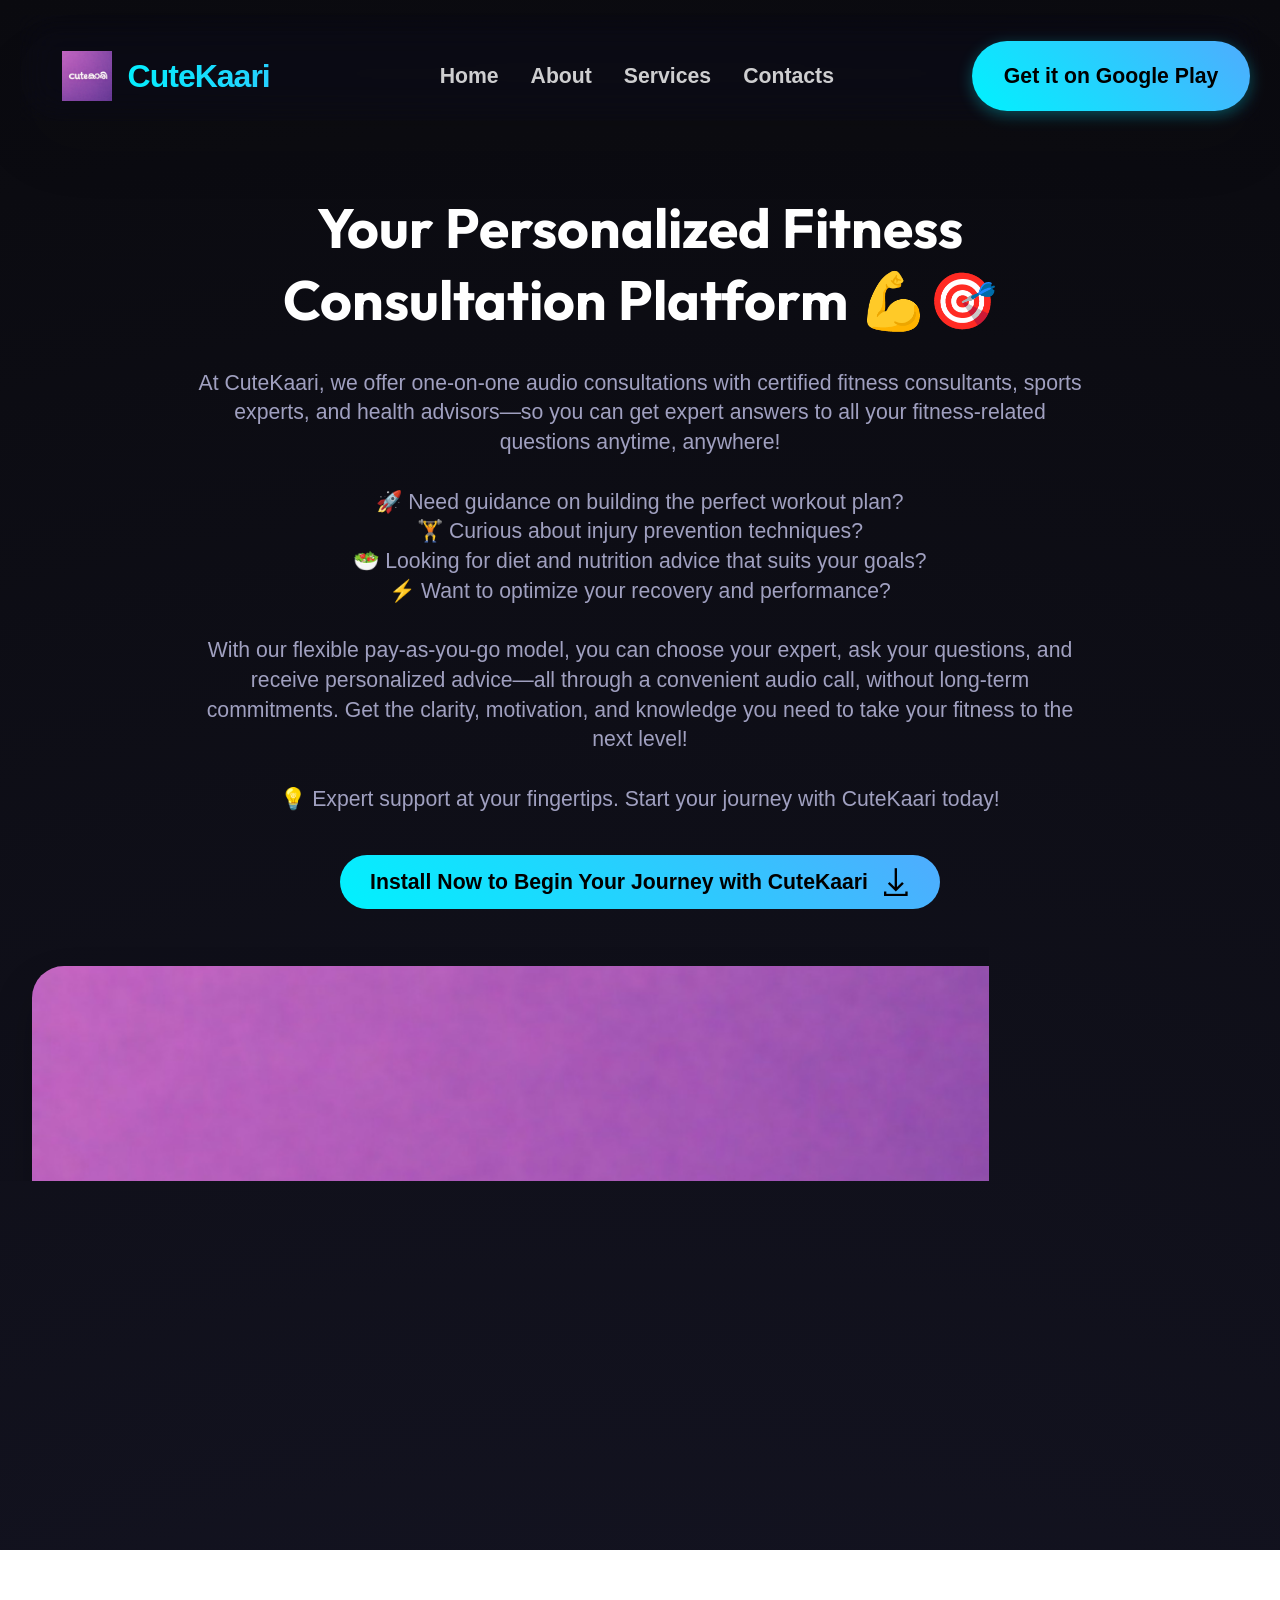
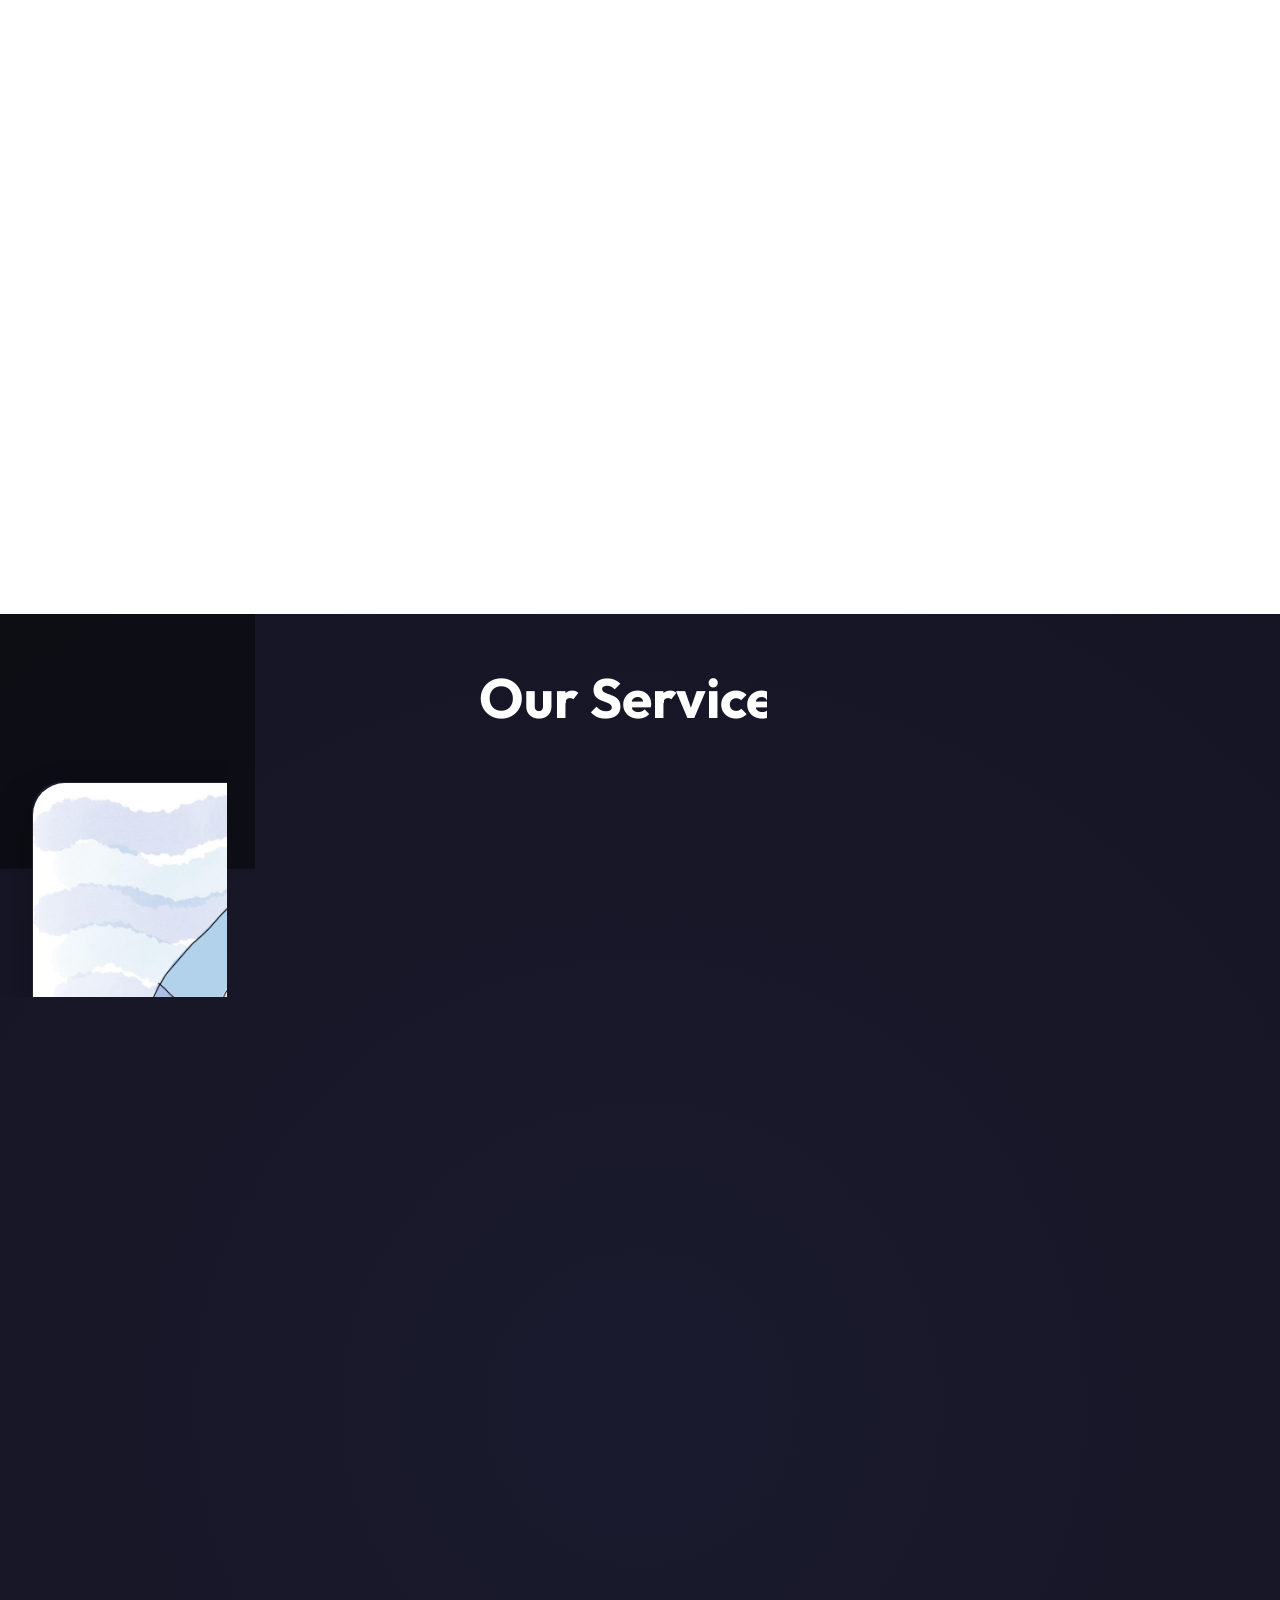
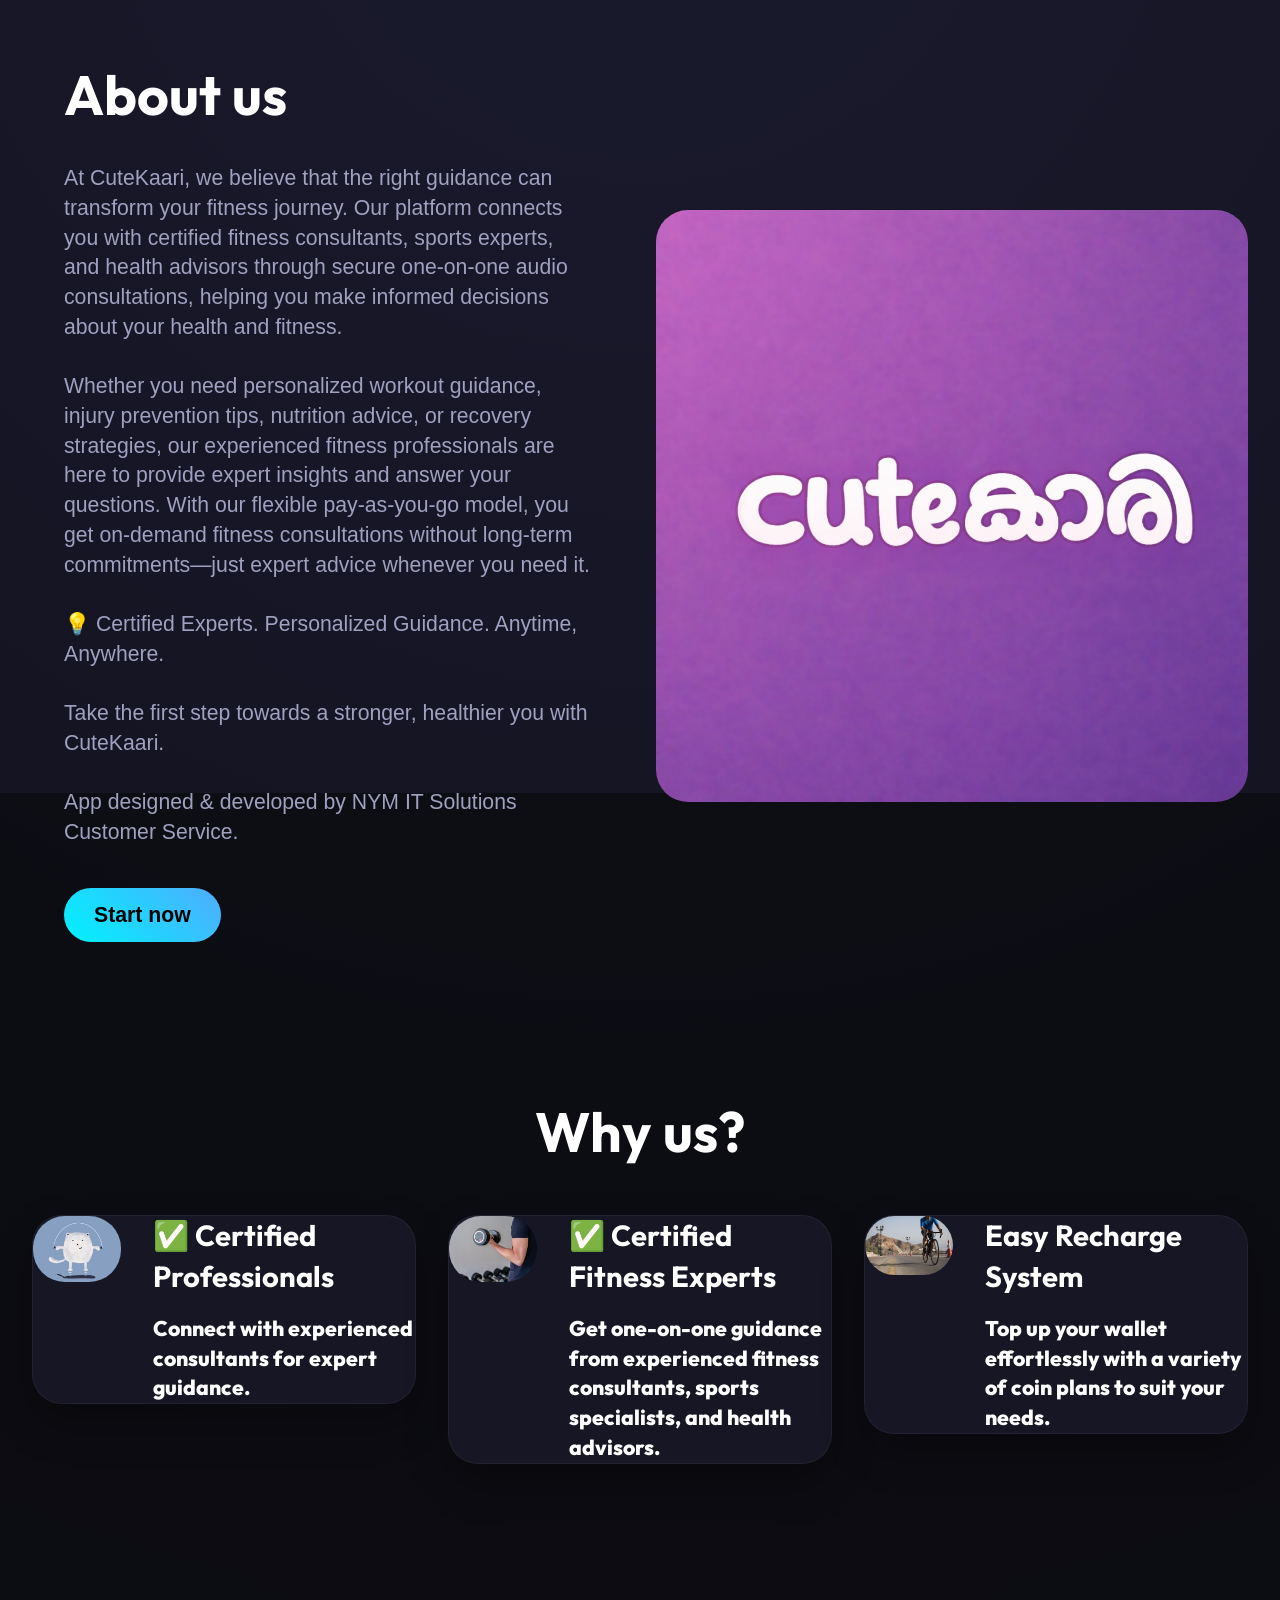
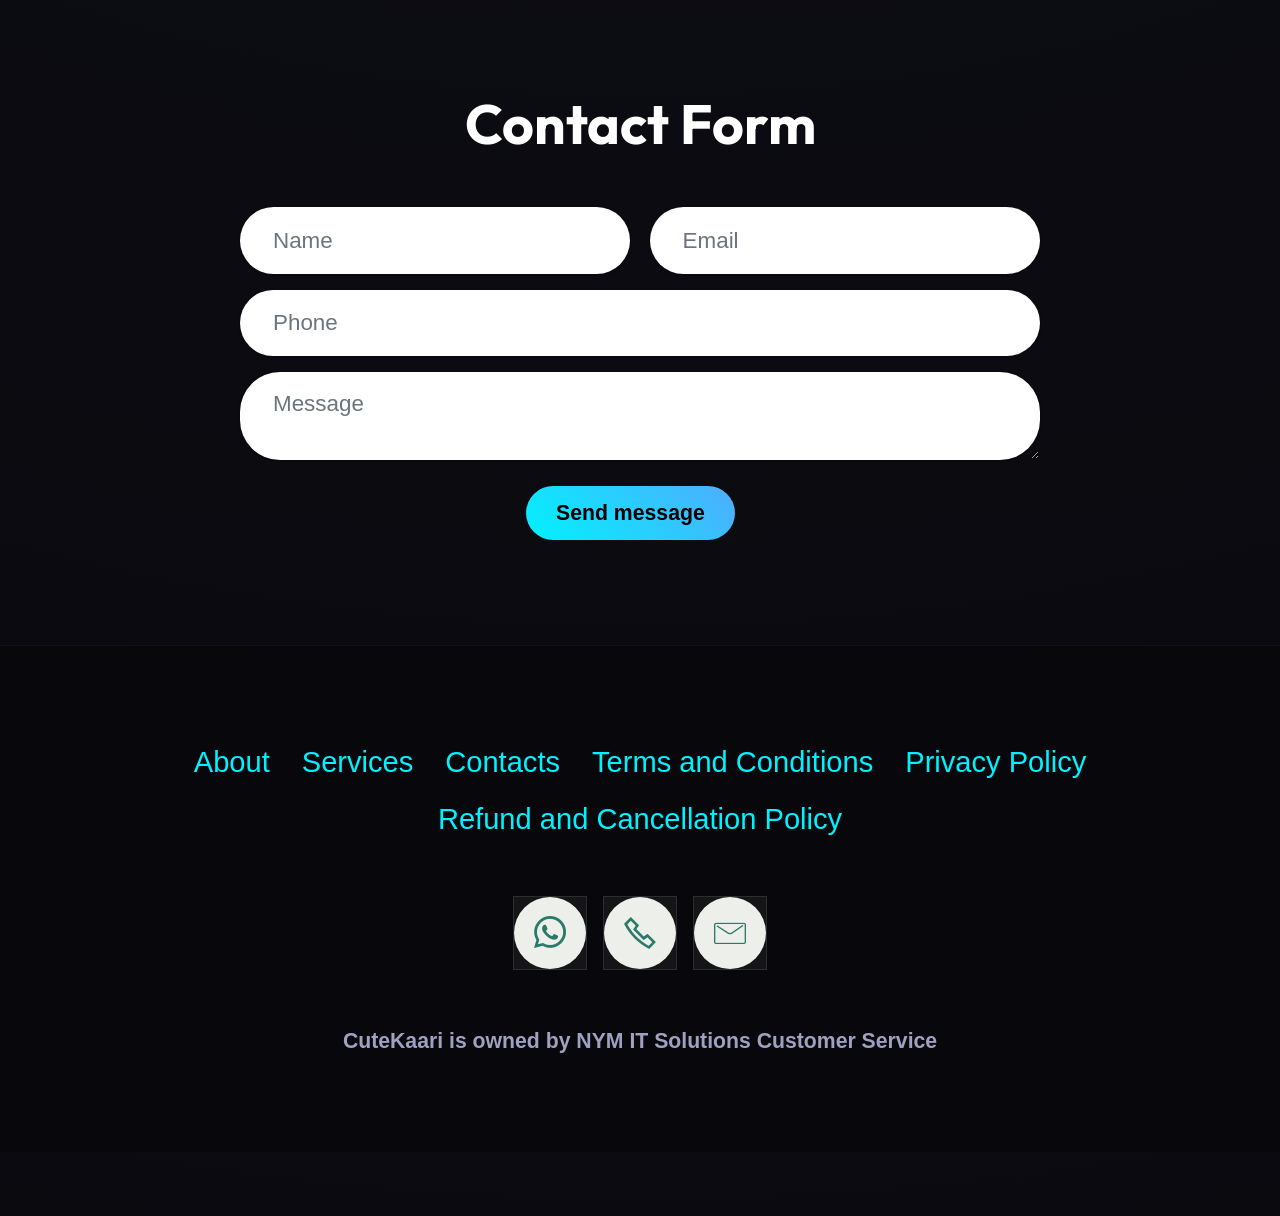
==== commit bf2a11d8: "ff" ====
--- a/Home.html
+++ b/Home.html
@@ -12,6 +12,7 @@
 
 
   <title>Home</title>
+  
   <link rel="stylesheet" href="assets/web/assets/mobirise-icons2/mobirise2.css">
   <link rel="stylesheet" href="assets/web/assets/mobirise-icons/mobirise-icons.css">
   <link rel="stylesheet" href="assets/bootstrap/css/bootstrap.min.css">
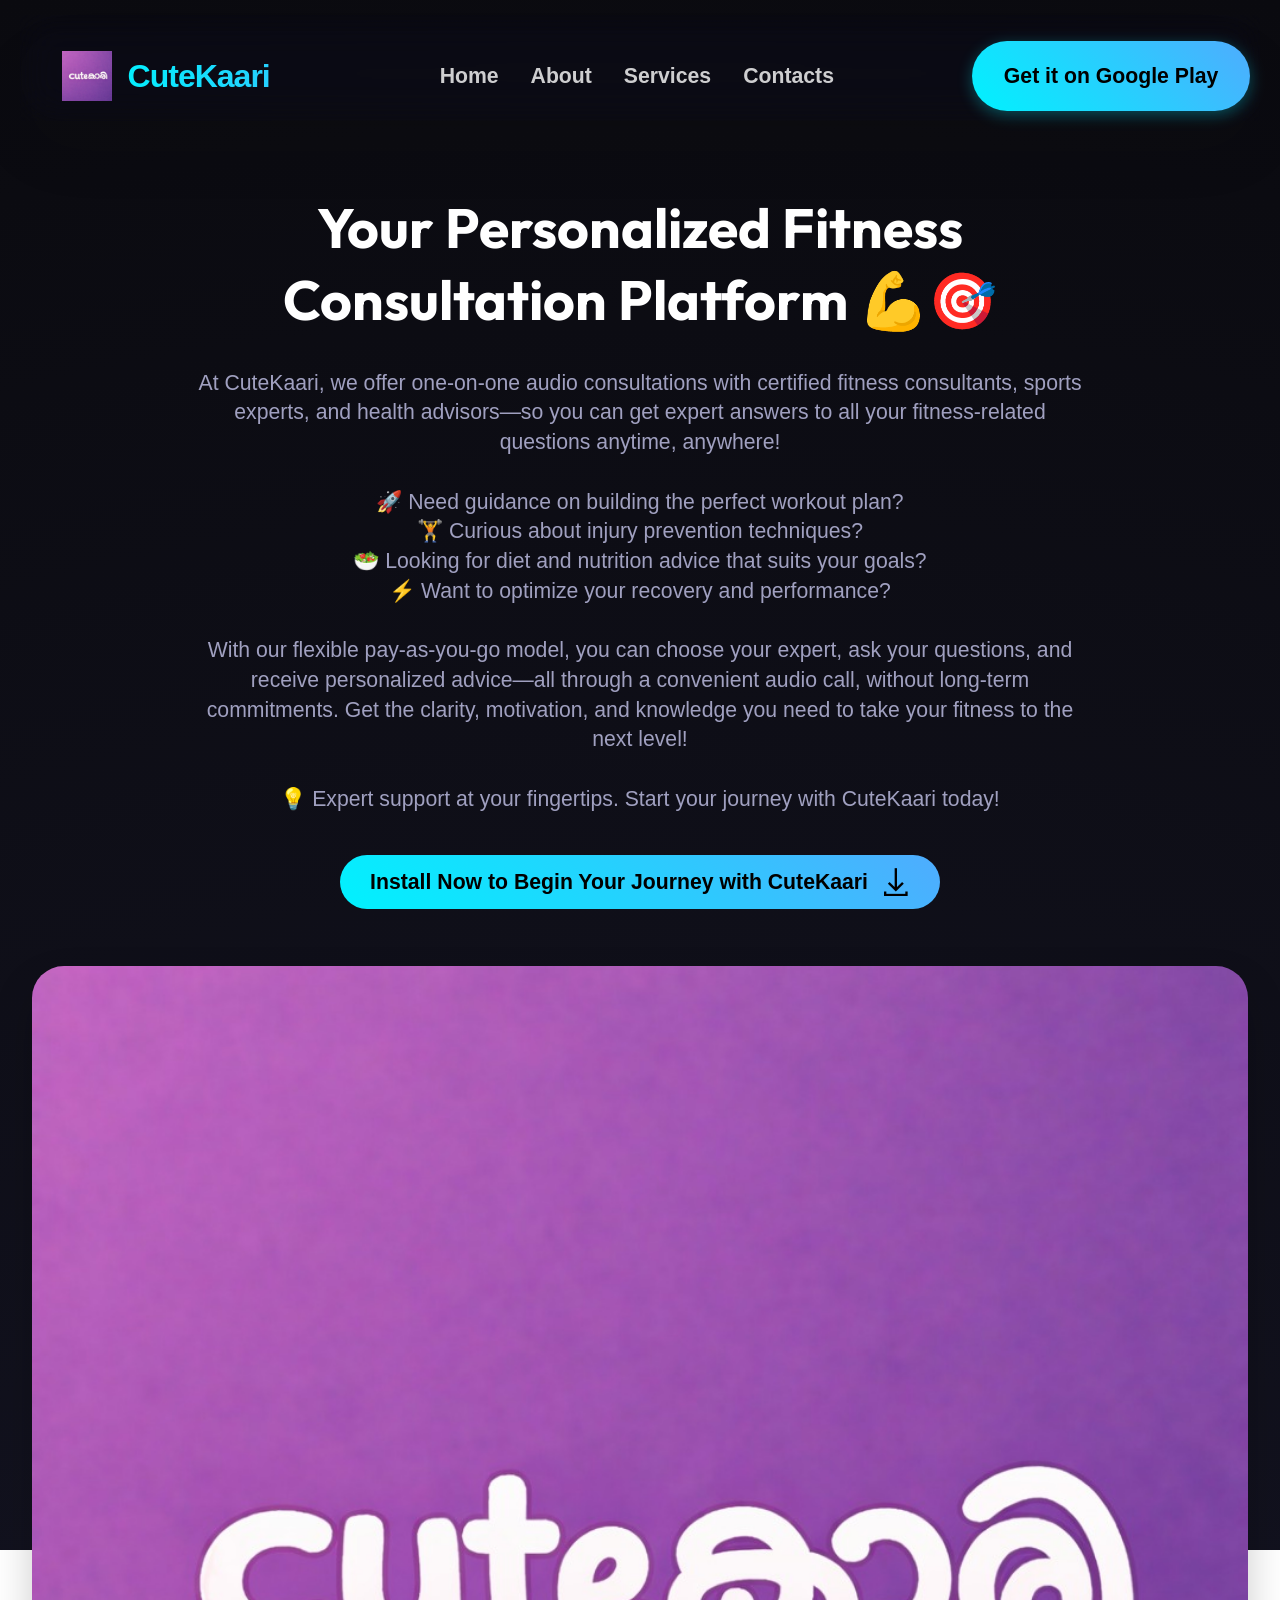
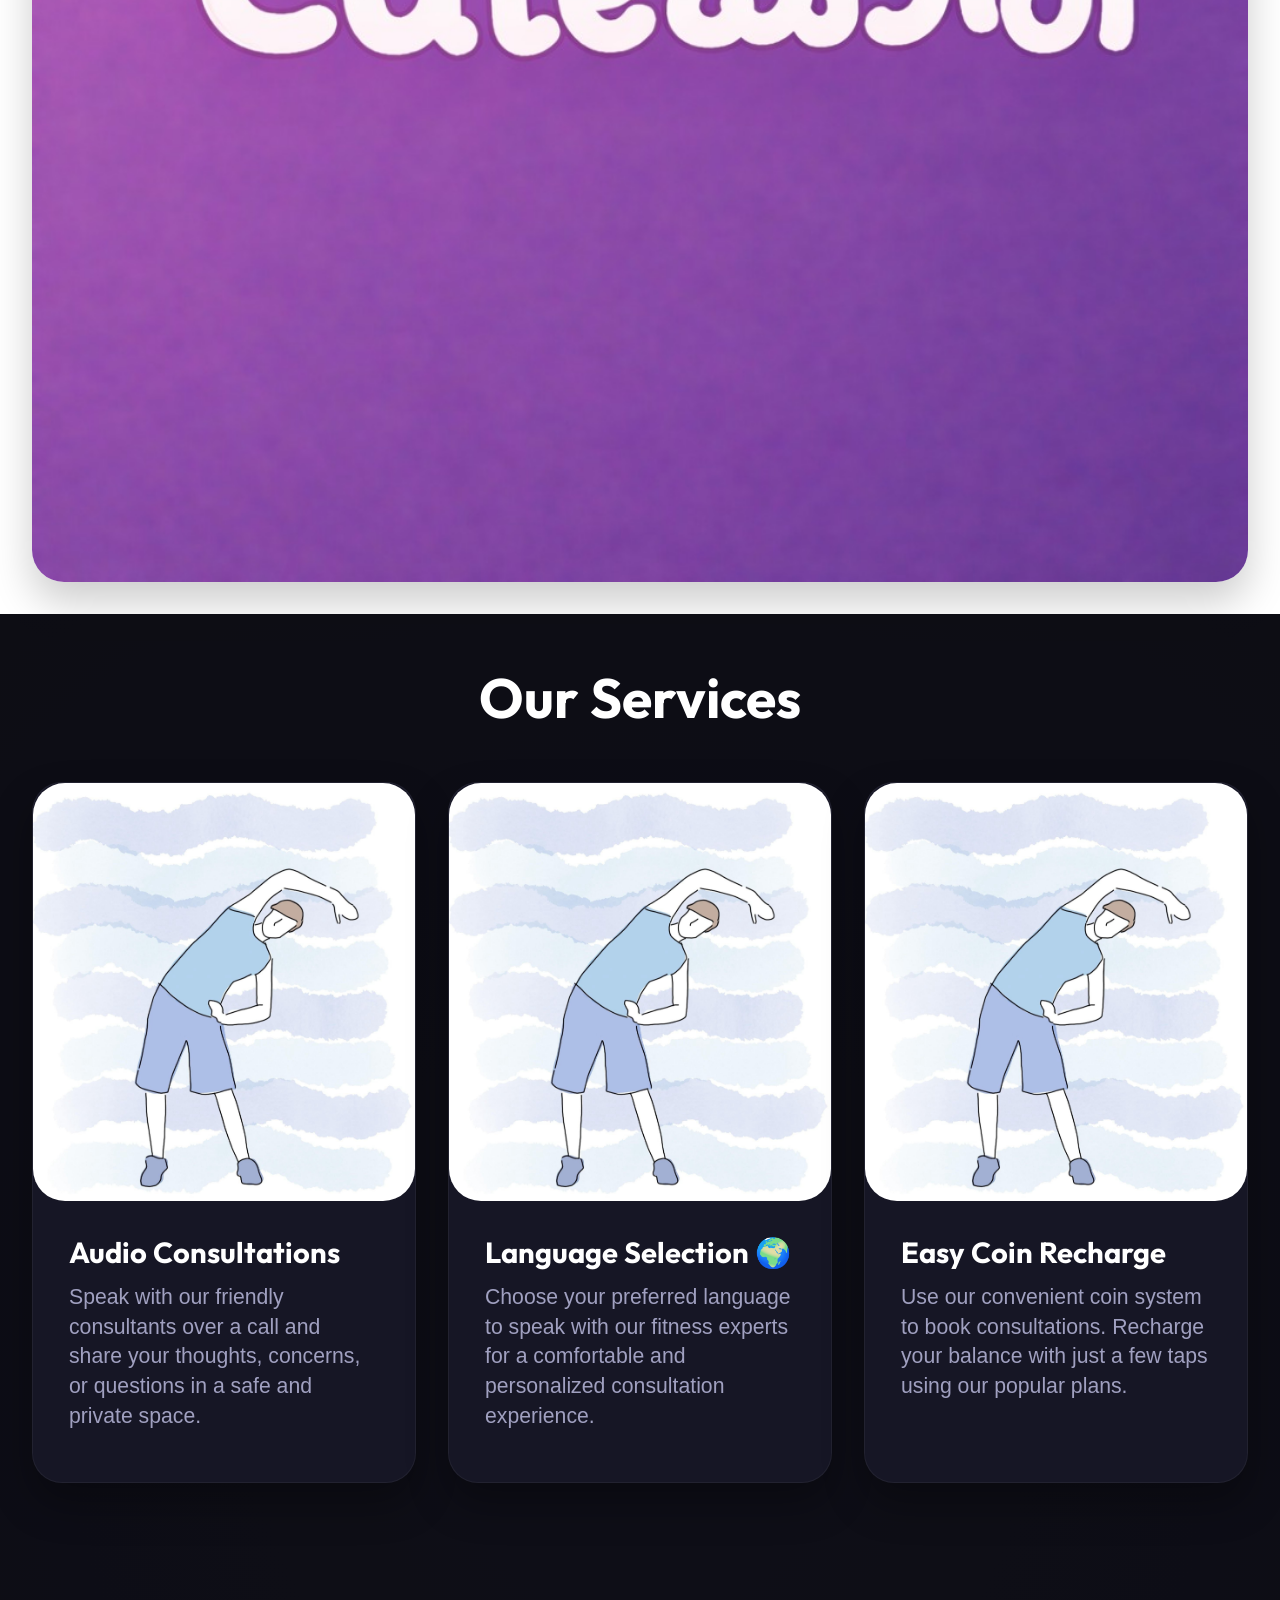
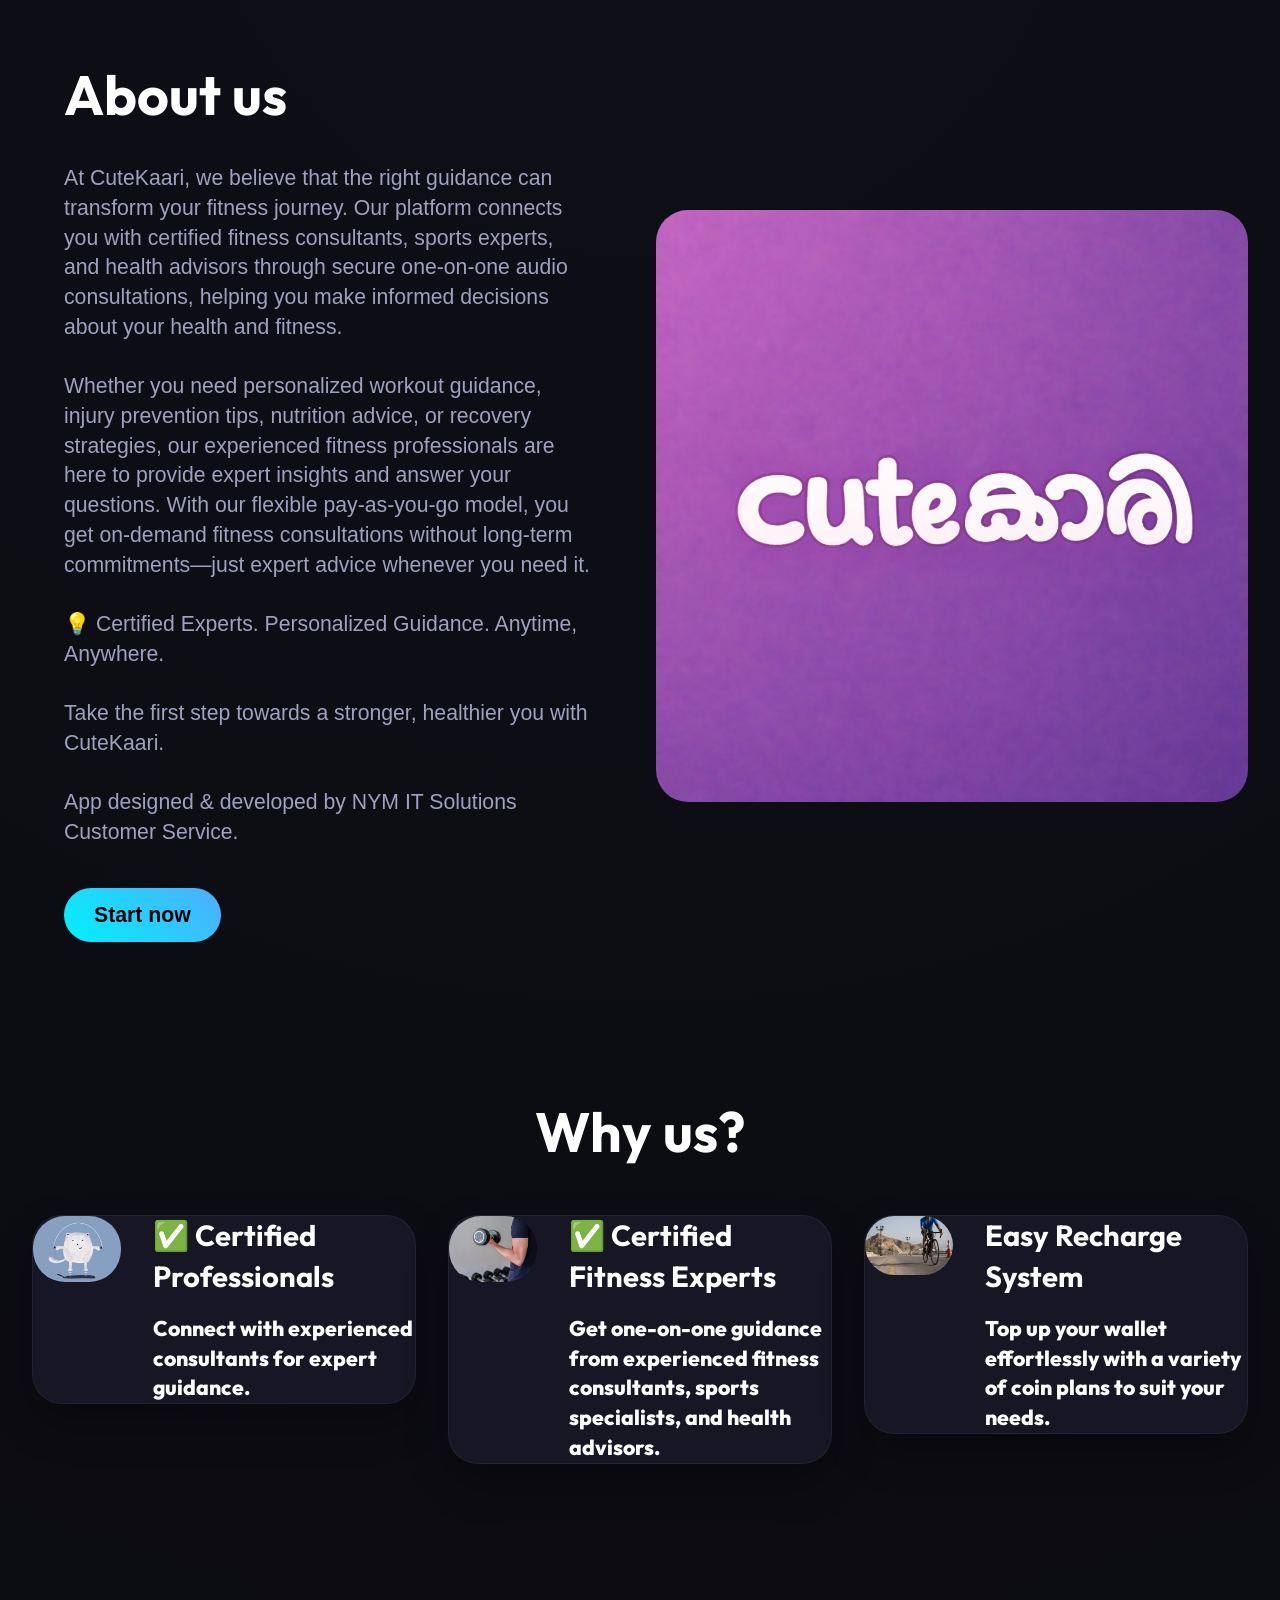
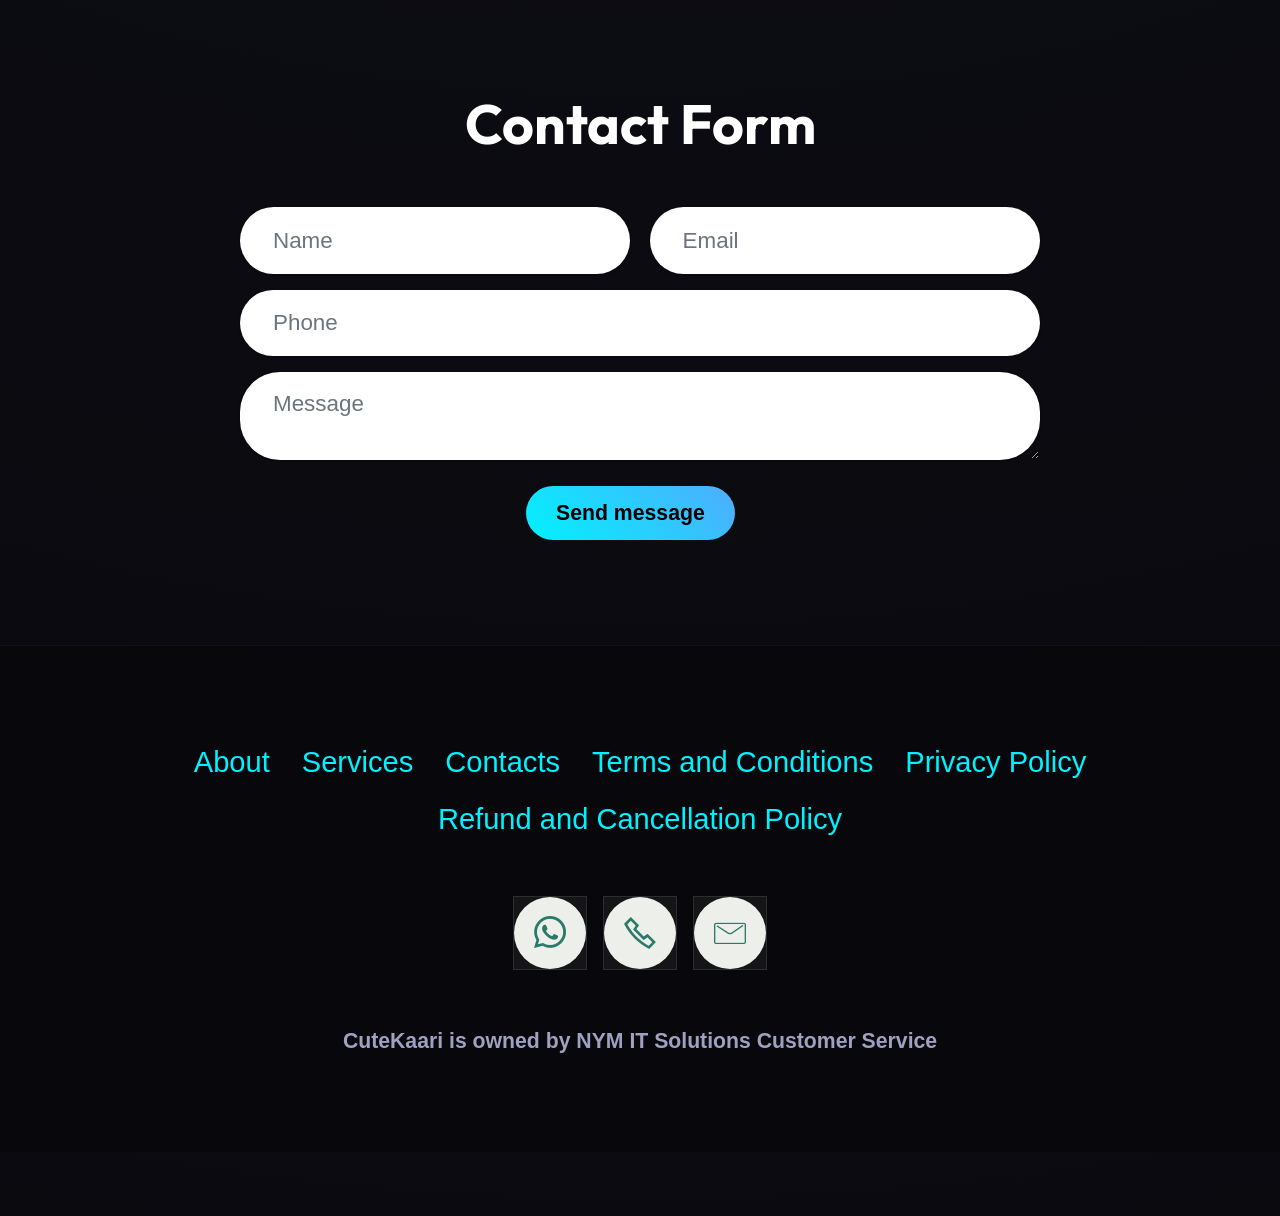
==== commit 28ca9cdb: "pushed" ====
--- a/Home.html
+++ b/Home.html
@@ -13,6 +13,7 @@
 
   <title>Home</title>
   
+
   <link rel="stylesheet" href="assets/web/assets/mobirise-icons2/mobirise2.css">
   <link rel="stylesheet" href="assets/web/assets/mobirise-icons/mobirise-icons.css">
   <link rel="stylesheet" href="assets/bootstrap/css/bootstrap.min.css">
